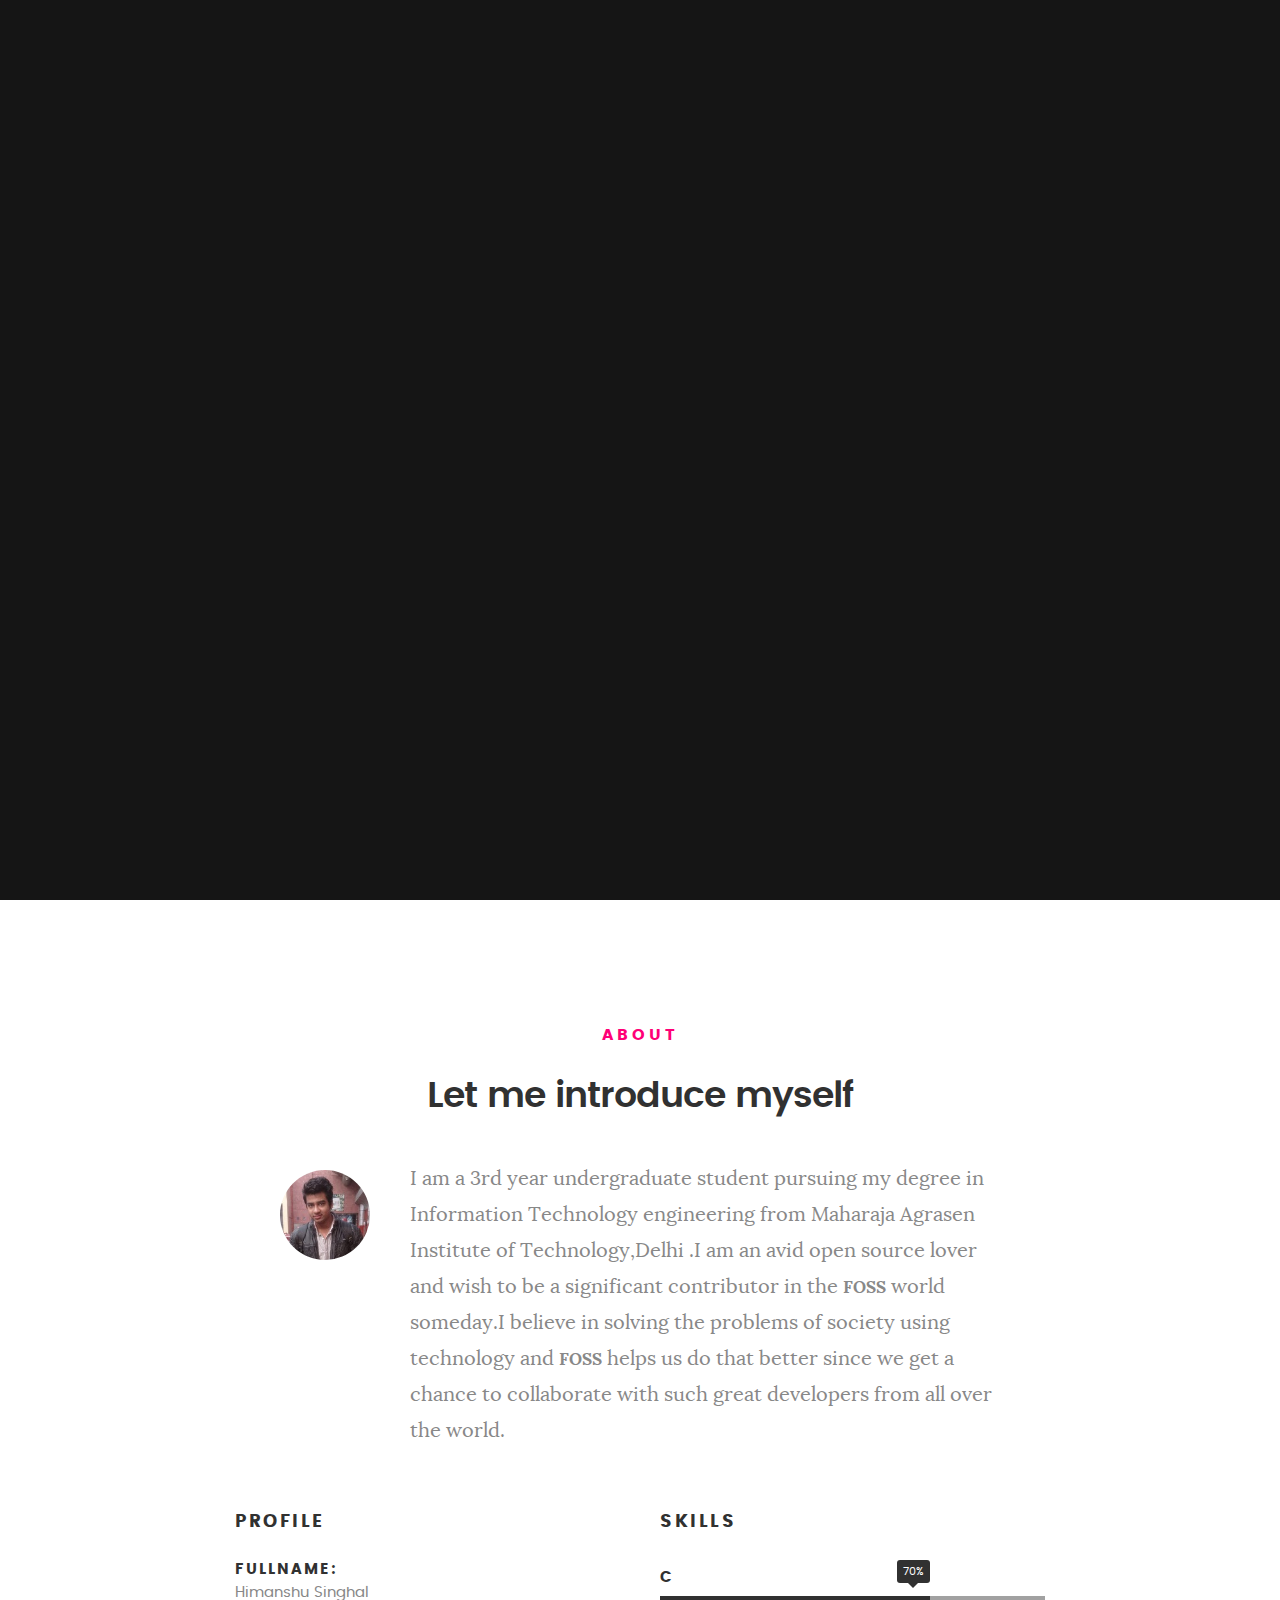
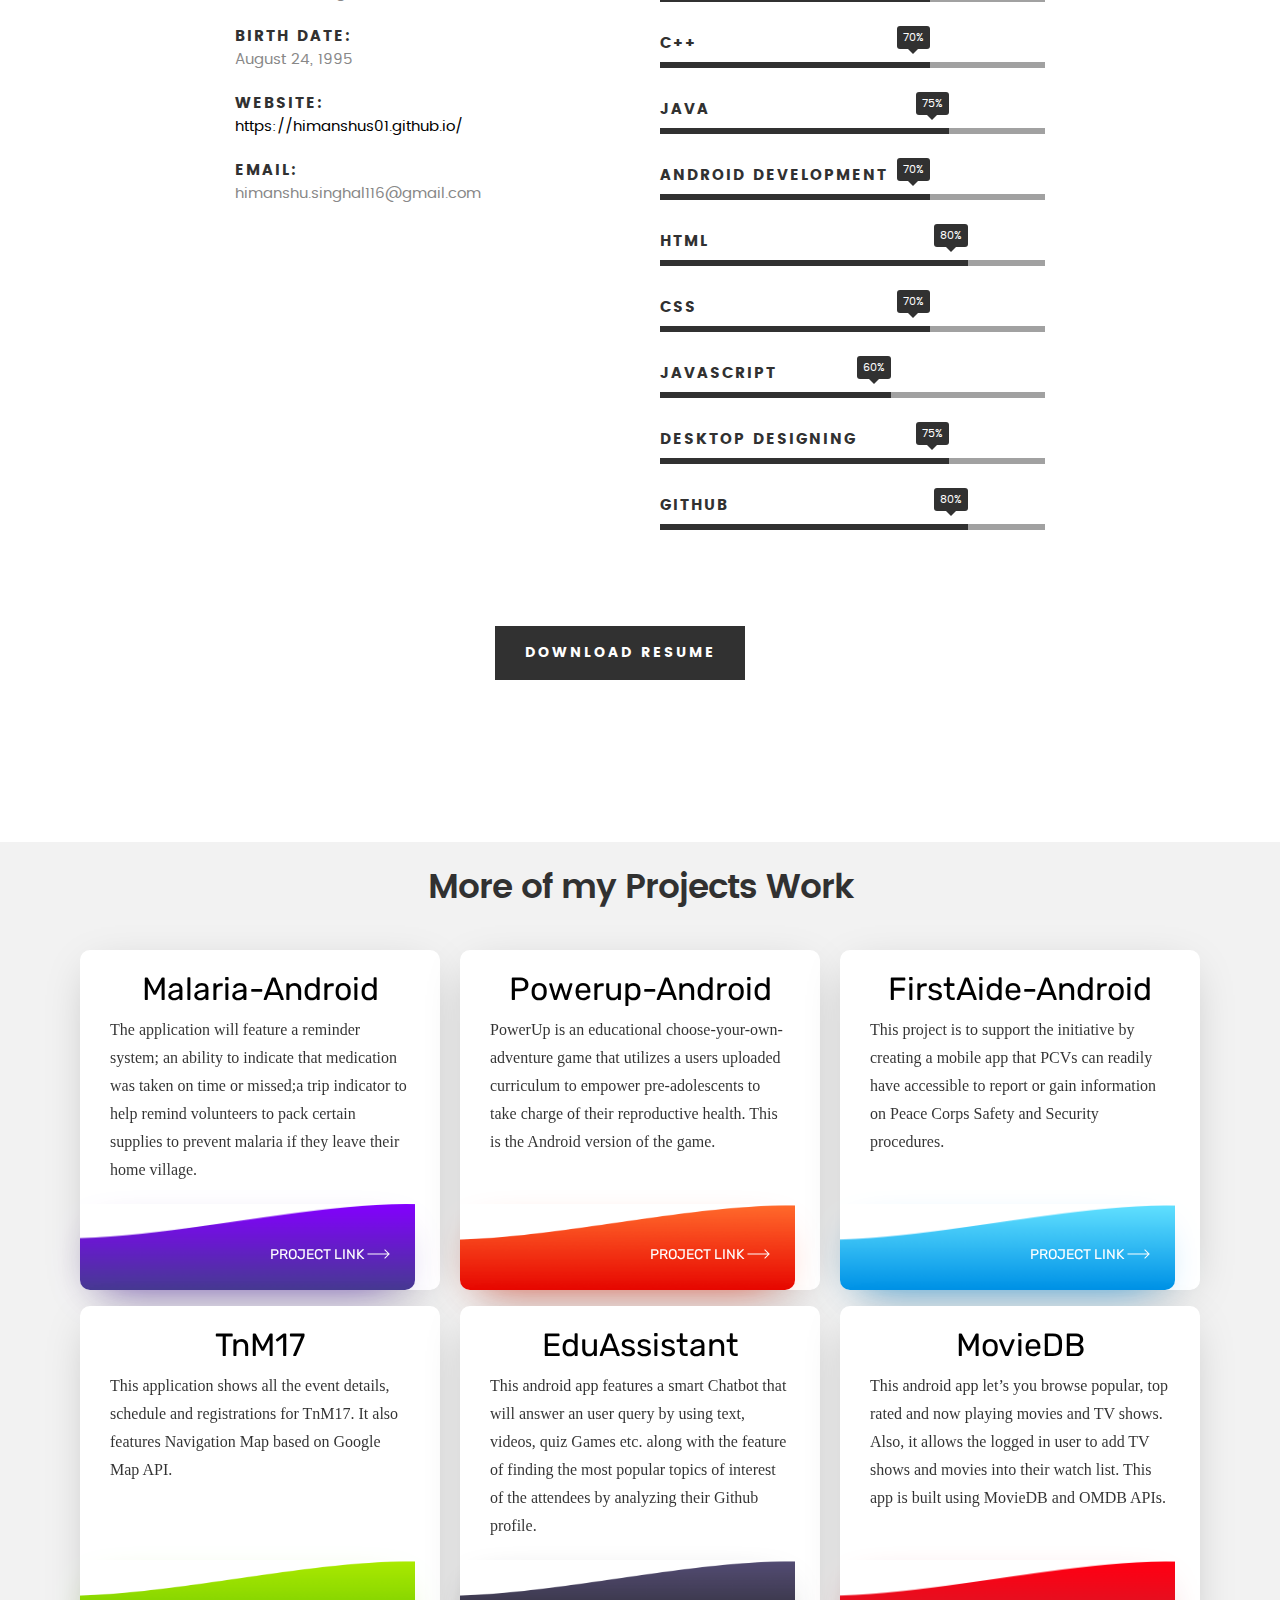
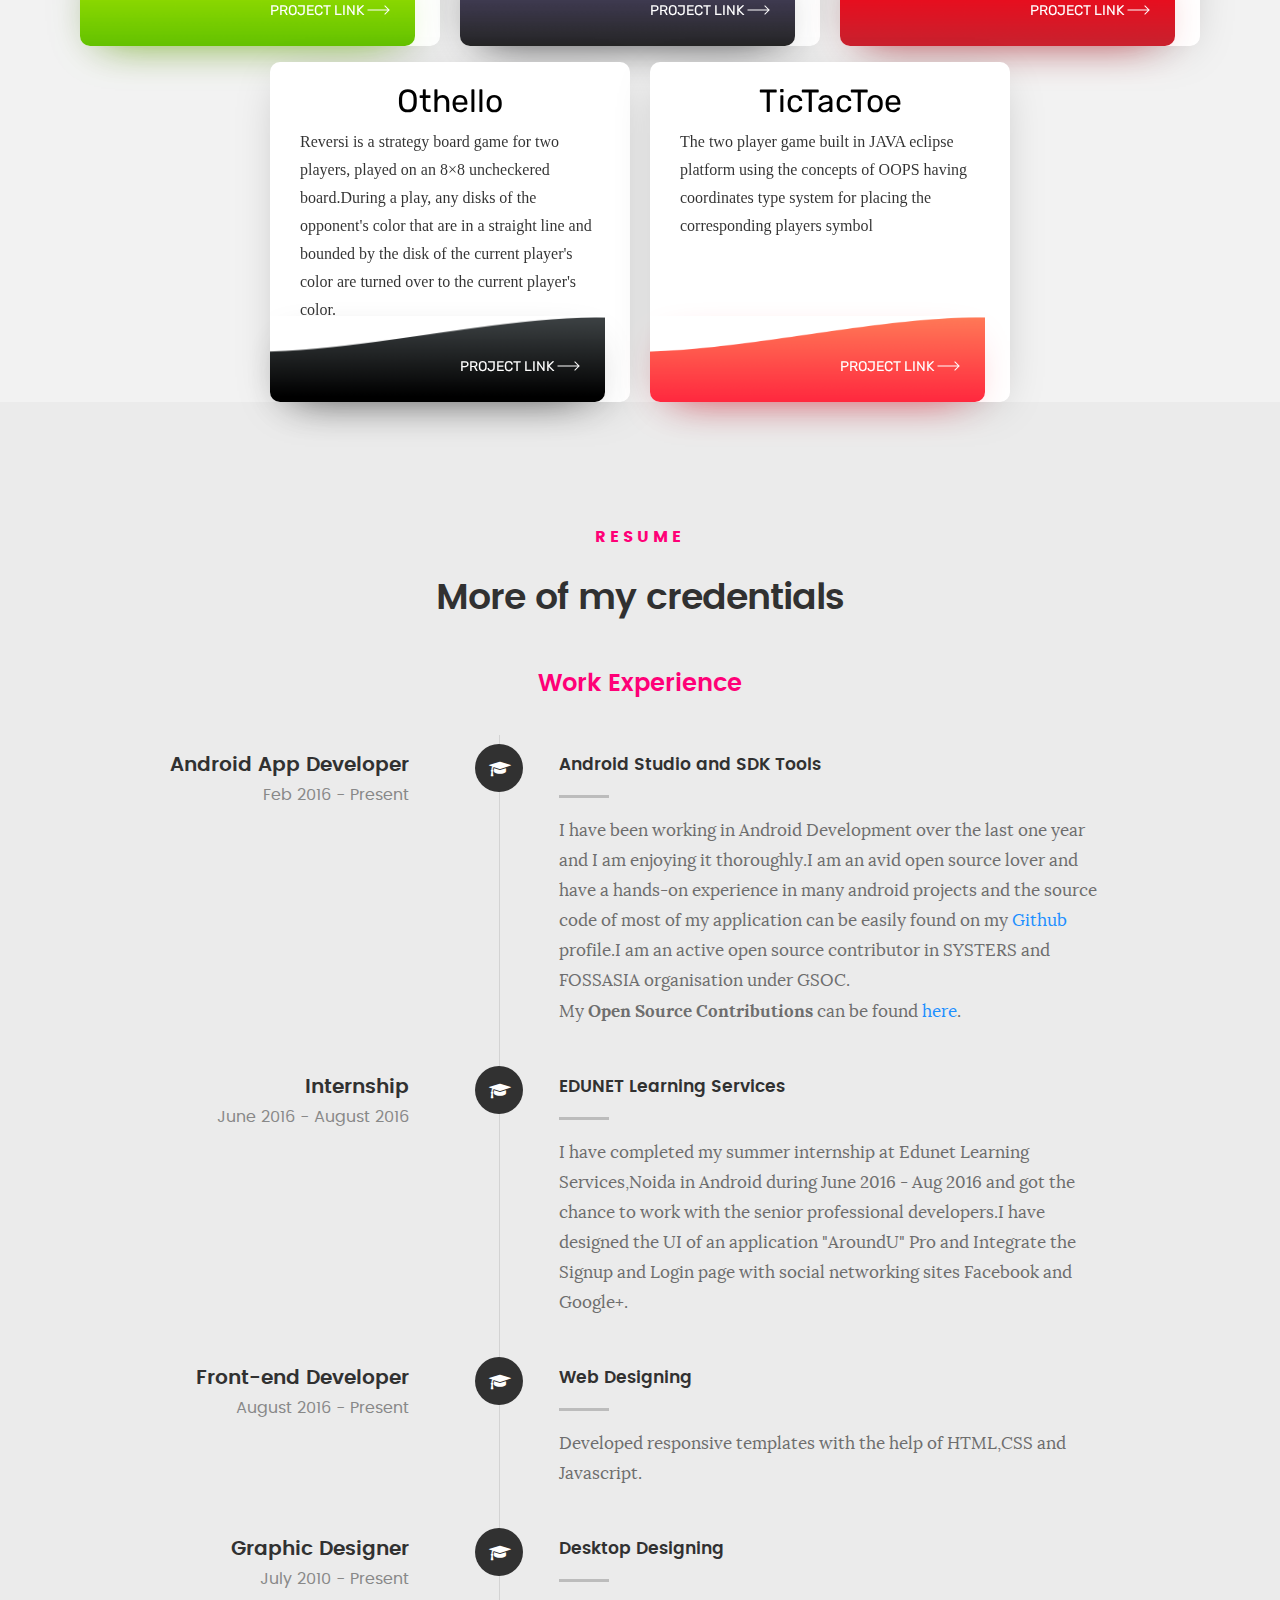
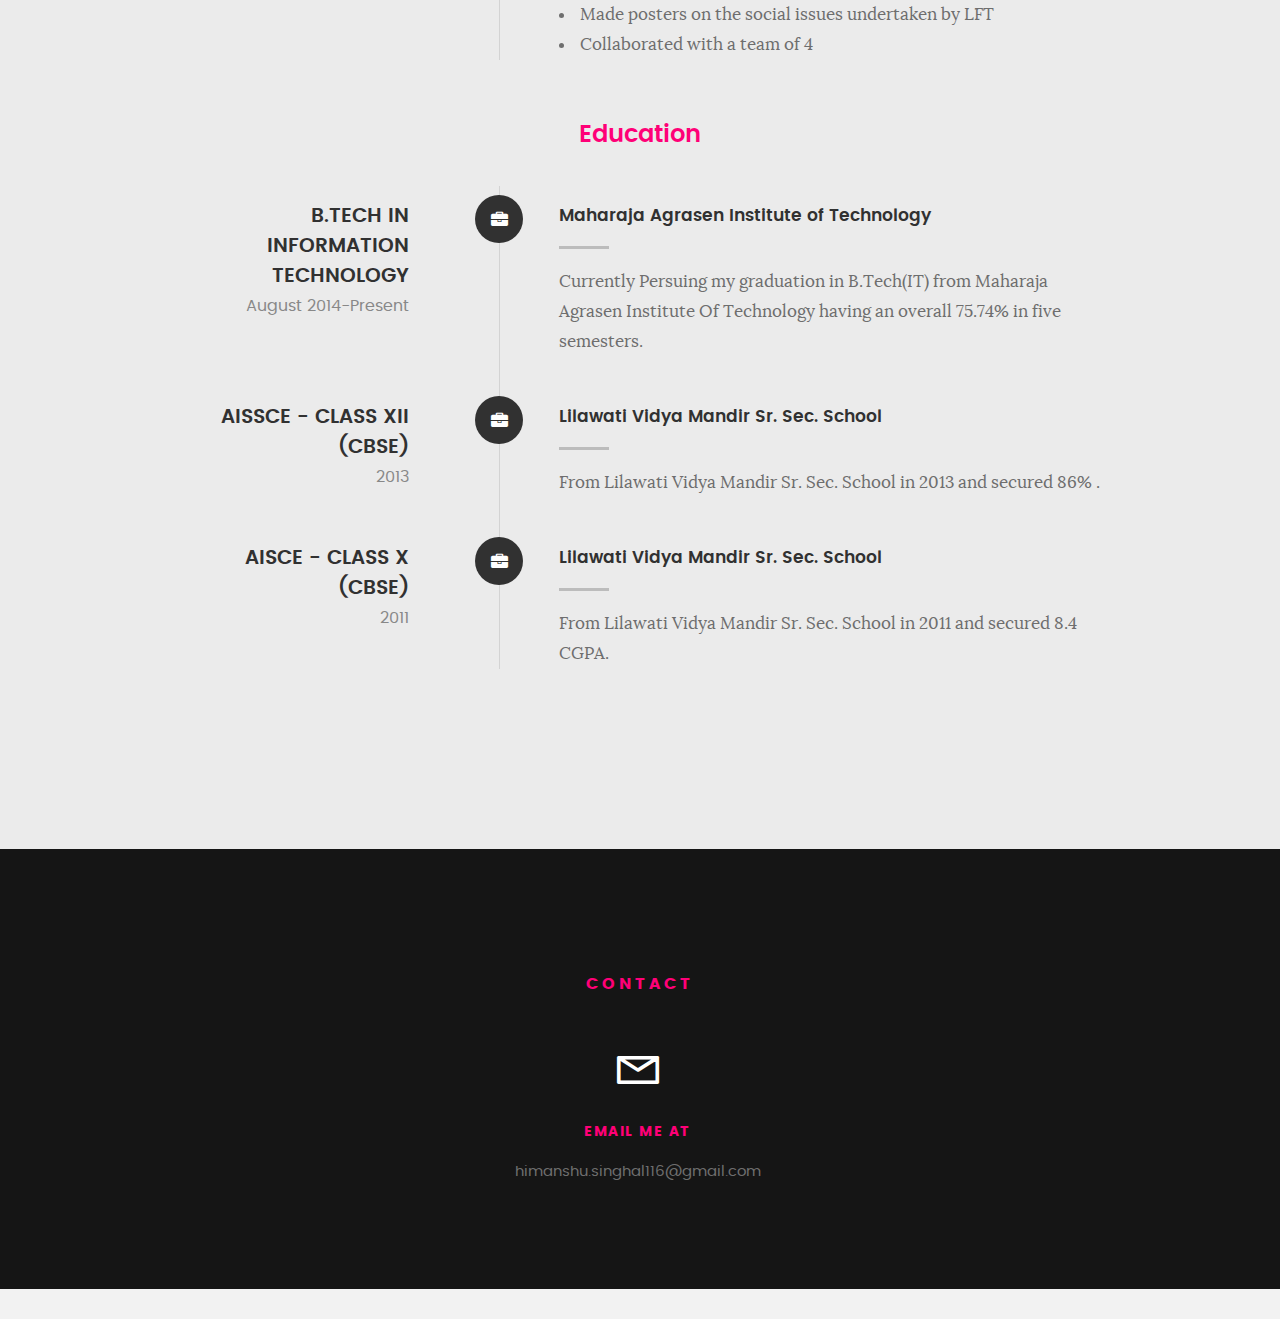
==== index.html @ e3d43f5b "projects section added" ====
<!DOCTYPE html>
<!--[if IE 8 ]><html class="no-js oldie ie8" lang="en"> <![endif]-->
<!--[if IE 9 ]><html class="no-js oldie ie9" lang="en"> <![endif]-->
<!--[if (gte IE 9)|!(IE)]><!--><html class="no-js" lang="en"> <!--<![endif]-->
<head>

   <!--- basic page needs
   ================================================== -->
   <meta charset="utf-8">
   <title>Himanshu Singhal</title>
   <meta name="description" content="">  
   <meta name="author" content="">

   <!-- mobile specific metas
   ================================================== -->
   <meta name="viewport" content="width=device-width, initial-scale=1, maximum-scale=1">

 	<!-- CSS
 	================================================== -->
 	<link rel="stylesheet" href="css/base.css">  
 	<link rel="stylesheet" href="css/main.css">
 	<link rel="stylesheet" href="css/vendor.css">     
 	<link rel="stylesheet" type="text/css" href="assets/css/style.css">
 	<link rel="stylesheet" type="text/css" href="assets/css/normalize.css">

   <!-- script
   ================================================== -->   
   <script src="js/modernizr.js"></script>
   <script src="js/pace.min.js"></script>

</head>

<body id="top">

	<!-- header 
	================================================== -->
	<header>   	
		<div class="row">

			<div class="top-bar">
				<a class="menu-toggle" href="#"><span>Menu</span></a>	      
				<nav id="main-nav-wrap">
					<ul class="main-navigation">
						<li class="current"><a class="smoothscroll"  href="#intro" title="">Home</a></li>
						<li><a class="smoothscroll"  href="#about" title="">About</a></li>
						<li><a class="smoothscroll"  href="#resume" title="">Resume</a></li>				
						<li><a class="smoothscroll"  href="#contact" title="">Contact</a></li>				
					</ul>
				</nav>    		
			</div> <!-- /top-bar --> 

		</div> <!-- /row --> 		
	</header> <!-- /header -->

	<!-- intro section
	================================================== -->
	<section id="intro">   

		<div class="intro-overlay"></div>	

		<div class="intro-content">
			<div class="row">

				<div class="col-twelve">

					<h5>Hello</h5>
					<h1>I'm Himanshu Singhal</h1>

					<p class="intro-position">
						<span>Front-end Developer</span>
						<span>Android App Developer </span> 
					</p>

					<a class="button stroke smoothscroll" href="#about" title="">More About Me</a>

				</div>  

			</div>   		 		
		</div> <!-- /intro-content --> 

		<ul class="intro-social">        
			<li><a href="https://www.facebook.com/HimanshuSinghal1995"><i class="fa fa-facebook"></i></a></li>

			<li><a href="https://github.com/HimanshuS01"><i class="fa fa-github"></i></a></li>    

			<li><a href="https://www.linkedin.com/in/himanshu-singhal-72293b10a/"><i class="fa fa-linkedin"></i></a></li>
		</ul> <!-- /intro-social -->      	

	</section> <!-- /intro -->


   <!-- about section
   ================================================== -->
   <section id="about">  

   	<div class="row section-intro">
   		<div class="col-twelve">

   			<h5>About</h5>
   			<h1>Let me introduce myself</h1>

   			<div class="intro-info">

   				<img src="images/profilepic.jpg" alt="Profile Picture">

   				<p class="lead">I am a 3rd year undergraduate student pursuing my degree in Information Technology engineering from Maharaja Agrasen Institute of Technology,Delhi .I am an avid open source lover and wish to be a significant contributor in the <strong>FOSS</strong> world someday.I believe in solving the problems of society using technology and <strong>FOSS</strong> helps us do that better since we get a chance to collaborate with such great developers from all over the world.
   				</p>
   			</div>   			

   		</div>   		
   	</div> <!-- /section-intro -->

   	<div class="row about-content">

   		<div class="col-six tab-full">

   			<h3>Profile</h3>

   			<ul class="info-list">
   				<li>
   					<strong>Fullname:</strong>
   					<span>Himanshu Singhal</span>
   				</li>
   				<li>
   					<strong>Birth Date:</strong>
   					<span>August 24, 1995</span>
   				</li>   			
   				<li>
   					<strong>Website:</strong>
   					<span><a href="https://himanshus01.github.io/">https://himanshus01.github.io/</a></span>
   				</li>
   				<li>
   					<strong>Email:</strong>
   					<span>himanshu.singhal116@gmail.com</span>
   				</li>

   			</ul> <!-- /info-list -->

   		</div>

   		<div class="col-six tab-full">

   			<h3>Skills</h3>
   			<ul class="skill-bars">
   				<li>
   					<div class="progress percent70"><span>70%</span></div>
   					<strong>C</strong>
   				</li>
   				<li>
   					<div class="progress percent70"><span>70%</span></div>
   					<strong>C++</strong>
   				</li>
   				<li>
   					<div class="progress percent75"><span>75%</span></div>
   					<strong>Java</strong>
   				</li>
   				<li>
   					<div class="progress percent70"><span>70%</span></div>
   					<strong>Android Development</strong>
   				</li>
   				<li>
   					<div class="progress percent80"><span>80%</span></div>
   					<strong>HTML</strong>
   				</li>
   				<li>
   					<div class="progress percent70"><span>70%</span></div>
   					<strong>CSS</strong>
   				</li>
   				<li>
   					<div class="progress percent60"><span>60%</span></div>
   					<strong>Javascript</strong>
   				</li>
   				<li>
   					<div class="progress percent75"><span>75%</span></div>
   					<strong>Desktop Designing</strong>
   				</li>
   				<li>
   					<div class="progress percent80"><span>80%</span></div>
   					<strong>Github</strong>
   				</li>

   			</ul> <!-- /skill-bars -->		

   		</div>

   	</div>

   	<div class="row button-section">
   		<div class="col-twelve">
   			<a href="resume/MyResume.pdf" title="Download CV" class="button button-primary">Download RESUME</a>
   		</div>   		
   	</div>

   </section> <!-- /process-->    

   <!-- .................................................... -->
   <center>
   	<h1>More of my Projects Work</h1>
   	<div class="cardcont">

   		<a href="https://github.com/systers/malaria-app-android/issues?q=author%3AHimanshuS01+is%3Aopen">
   			<div class="card">
   				<div class="pmo">

   					<div class="projectname">Malaria-Android</div>

   					<div class="projectdesc">The application will feature a reminder system; an ability to indicate that medication was taken on time or missed;a trip indicator to help remind volunteers to pack certain supplies to prevent malaria if they leave their home village.</div>
   					<div class="readmore">PROJECT LINK 
   						<img src="./assets/img/arrow.png" height="10" width="23"></div>
   					</div>
   				</div>
   			</a>

   			<a href="https://github.com/systers/powerup-android/issues?utf8=%E2%9C%93&q=is%3Aopen%20author%3AHimanshuS01">
   				<div class="card">
   					<div class="jobsplane">

   						<div class="projectname">Powerup-Android</div>
   						<div class="projectdesc">PowerUp is an educational choose-your-own-adventure game that utilizes a users uploaded curriculum to empower pre-adolescents to take charge of their reproductive health. This is the Android version of the game. </div>
   						<div class="readmore">PROJECT LINK 
   							<img src="./assets/img/arrow.png" height="10" width="23"></div>
   						</div>
   					</div>
   				</a>

   				<a href="https://github.com/systers/FirstAide-Android/issues?utf8=%E2%9C%93&q=is%3Aopen%20author%3AHimanshuS01">
   					<div class="card">
   						<div class="bic">

   							<div class="projectname">FirstAide-Android</div>

   							<div class="projectdesc">This project is to support the initiative by creating a mobile app that PCVs can readily have accessible to report or gain information on Peace Corps Safety and Security procedures. </div>
   							<div class="readmore">PROJECT LINK <img src="./assets/img/arrow.png" height="10" width="23"></div>
   						</div>
   					</div>
   				</a>

   				<a href="https://github.com/HimanshuS01/TnM17">
   					<div class="card">
   						<div class="hackindia">

   							<div class="projectname">TnM17</div>

   							<div class="projectdesc">This application shows all the event details, schedule and registrations for TnM17. It also features Navigation Map based on Google Map API.
   							</div>
   							<div class="readmore">PROJECT LINK <img src="./assets/img/arrow.png" height="10" width="23"></div>
   						</div>
   					</div>
   				</a>

   				<a href="https://github.com/HimanshuS01/EduAssistant">
   					<div class="card">
   						<div class="mova1">

   							<div class="projectname">EduAssistant</div>

   							<div class="projectdesc">
   								This android app features a smart Chatbot that will answer an user query by using text, videos, quiz Games etc. along with the feature of finding the most popular topics of interest of the attendees by analyzing their Github profile.</div>
   								<div class="readmore">PROJECT LINK <img src="./assets/img/arrow.png" height="10" width="23"></div>
   							</div>
   						</div>
   					</a>

   					<a href="https://github.com/HimanshuS01/movieplate">
   						<div class="card">
   							<div class="zomato">

   								<div class="projectname">MovieDB</div>							
   								<div class="projectdesc">
   									This android app let’s you browse popular, top rated and now playing movies and TV shows. Also, it allows the logged in user to add TV shows and movies into their watch list. This app is built using
   									MovieDB and OMDB APIs.
   								</div>
   								<div class="readmore">PROJECT LINK <img src="./assets/img/arrow.png" height="10" width="23"></div>
   							</div>
   						</div>
   					</a>

   					<a href="https://github.com/HimanshuS01/Othello">
   						<div class="card">
   							<div class="socialchess">

   								<div class="projectname">Othello</div>

   								<div class="projectdesc">
   									Reversi is a strategy board game for two players, played on an 8×8 uncheckered board.During a play, any disks of the opponent's color that are in a straight line and bounded by the disk of the current player's color are turned over to the current player's color.
   								</div>
   								<div class="readmore">PROJECT LINK <img src="./assets/img/arrow.png" height="10" width="23"></div>
   							</div>
   						</div>
   					</a>

   					<a href="https://github.com/HimanshuS01/TicTacToe">
   						<div class="card">
   							<div class="ioteractions">

   								<div class="projectname">TicTacToe</div>

   								<div class="projectdesc">The two player game built in JAVA eclipse platform using the concepts of OOPS having coordinates type system for placing the corresponding players symbol</div>
   								<div class="readmore">PROJECT LINK <img src="./assets/img/arrow.png" height="10" width="23"></div>
   								</div>
   							</div>
   						</a>

   						<!-- <a href="richie">
   							<div class="card">
   								<div class="richie">

   									<div class="projectname">Richie</div>

   									<div class="projectdesc">A concept for a financial assistance bot that helps you keep track of your money via a text messaging interface.</div>
   									<div class="readmore">PROJECT LINK <img src="./assets/img/arrow.png" height="10" width="23"></div>
   								</div>
   							</div>
   						</a> -->
   					</div>
   				</center>
   				<!-- .................................................... -->


   <!-- resume Section
   ================================================== -->
   <section id="resume" class="grey-section">

   	<div class="row section-intro">
   		<div class="col-twelve">

   			<h5>Resume</h5>
   			<h1>More of my credentials</h1>

   		</div>   		
   	</div> <!-- /section-intro--> 

   	<div class="row resume-timeline">

   		<div class="col-twelve resume-header">

   			<h2>Work Experience</h2>

   		</div> <!-- /resume-header -->

   		<div class="col-twelve">

   			<div class="timeline-wrap">

   				<div class="timeline-block">

   					<div class="timeline-ico">
   						<i class="fa fa-graduation-cap"></i>
   					</div>

   					<div class="timeline-header">
   						<h3>Android App Developer</h3>
   						<p>Feb 2016 - Present</p>
   					</div>

   					<div class="timeline-content">
   						<h4>Android Studio and SDK Tools</h4>
   						<p>I have been working in Android Development over the last one year and I am enjoying it thoroughly.I am an avid open source lover 
   							and have a hands-on experience in many android projects and the source code of most of my application can be easily found on my <a href="https://github.com/HimanshuS01"><span style="color: #1E90FF">Github</span></a> profile.I am an active open source contributor in SYSTERS and FOSSASIA organisation under GSOC.<br>
   							My <strong>Open Source Contributions </strong>can be found <a href="opensource.html"><span style="color: #1E90FF">here</span></a>.
   						</div>

   					</div> <!-- /timeline-block -->

   					<div class="timeline-block">

   						<div class="timeline-ico">
   							<i class="fa fa-graduation-cap"></i>
   						</div>

   						<div class="timeline-header">
   							<h3>Internship</h3>
   							<p>June 2016 - August 2016</p>
   						</div>

   						<div class="timeline-content">
   							<h4>EDUNET Learning Services</h4>
   							<p>I have completed my summer internship at Edunet Learning Services,Noida in Android
   								during June 2016 - Aug 2016 and got the chance to work with the senior professional
   								developers.I have designed the UI of an application "AroundU" Pro and Integrate the
   								Signup and Login page with social networking sites Facebook and Google+.</p>
   							</div>			

   						</div> <!-- /timeline-block -->

   						<div class="timeline-block">

   							<div class="timeline-ico">
   								<i class="fa fa-graduation-cap"></i>
   							</div>

   							<div class="timeline-header">
   								<h3>Front-end Developer</h3>
   								<p>August 2016 - Present</p>
   							</div>

   							<div class="timeline-content">
   								<h4>Web Designing</h4>
   								<p>Developed responsive templates with the help of HTML,CSS and Javascript.</p>
   							</div>

   						</div> <!-- /timeline-block -->

   						<div class="timeline-block">

   							<div class="timeline-ico">
   								<i class="fa fa-graduation-cap"></i>
   							</div>

   							<div class="timeline-header">
   								<h3>Graphic Designer</h3>
   								<p>July 2010 - Present</p>
   							</div>

   							<div class="timeline-content">
   								<h4>Desktop Designing</h4>
   								<ul>
   									<li>Made posters on the social issues undertaken by LFT</li>
   									<li>Collaborated with a team of 4</li>
   								</ul>
   							</div>

   						</div> <!-- /timeline-block -->

   					</div> <!-- /timeline-wrap -->   			

   				</div> <!-- /col-twelve -->

   			</div> <!-- /resume-timeline -->

   			<div class="row resume-timeline">

   				<div class="col-twelve resume-header">

   					<h2>Education</h2>

   				</div> <!-- /resume-header -->

   				<div class="col-twelve">

   					<div class="timeline-wrap">

   						<div class="timeline-block">

   							<div class="timeline-ico">
   								<i class="fa fa-briefcase"></i>
   							</div>

   							<div class="timeline-header">
   								<h3>B.TECH  IN INFORMATION TECHNOLOGY</h3>
   								<p>August 2014-Present</p>
   							</div>

   							<div class="timeline-content">
   								<h4>Maharaja Agrasen Institute of Technology</h4>
   								<p>Currently Persuing my graduation in B.Tech(IT) from Maharaja Agrasen Institute Of Technology having an overall 75.74% in five semesters.</p>
   							</div>

   						</div> <!-- /timeline-block -->

   						<div class="timeline-block">

   							<div class="timeline-ico">
   								<i class="fa fa-briefcase"></i>
   							</div>

   							<div class="timeline-header">
   								<h3>AISSCE - CLASS XII (CBSE)</h3>
   								<p> 2013</p>
   							</div>

   							<div class="timeline-content">
   								<h4>Lilawati Vidya Mandir Sr. Sec. School</h4>
   								<p>From Lilawati Vidya Mandir Sr. Sec. School in 2013 and secured 86% .</p>
   							</div>

   						</div> <!-- /timeline-block -->

   						<div class="timeline-block">

   							<div class="timeline-ico">
   								<i class="fa fa-briefcase"></i>
   							</div>

   							<div class="timeline-header">
   								<h3>AISCE - CLASS X (CBSE)</h3>
   								<p>2011</p>
   							</div>

   							<div class="timeline-content">
   								<h4>Lilawati Vidya Mandir Sr. Sec. School</h4>
   								<p>From Lilawati Vidya Mandir Sr. Sec. School in 2011 and secured 8.4 CGPA.</p>
   							</div>

   						</div> <!-- /timeline-block -->

   					</div> <!-- /timeline-wrap -->   			

   				</div> <!-- /col-twelve -->

   			</div> <!-- /resume-timeline -->

   		</section> <!-- /features -->


   		<section id="contact">

   			<div class="row section-intro">
   				<div class="col-twelve">

   					<h5>Contact</h5>

   				</div> 
   			</div> <!-- /section-intro -->

   			<div class="row contact-info">



   				<div class="col-four tab-full collapse">

   					<div class="icon">
   						<i class="icon-mail"></i>
   					</div>

   					<h5>Email Me At</h5>

   					<p>himanshu.singhal116@gmail.com		     
   					</p>

   				</div>

   			</div> <!-- /contact-info -->

   		</section> <!-- /contact -->

   		<footer>
   			<div class="row">

   				<div id="go-top">
   					<a class="smoothscroll" title="Back to Top" href="#top"><i class="fa fa-long-arrow-up"></i></a>
   				</div>

   			</div> <!-- /row -->     	
   		</footer>  

   		<div id="preloader"> 
   			<div id="loader"></div>
   		</div> 

   <!-- Java Script
   ================================================== --> 
   <script src="js/jquery-2.1.3.min.js"></script>
   <script src="js/plugins.js"></script>
   <script src="js/main.js"></script>

</body>

</html>
---- css/base.css ----
/**
 * =================================================================== 
 *
 *  Kards v1.0 Base Stylesheet
 *  url: styleshout.com
 *  03-01-2016
 *  ------------------------------------------------------------------
 *  TOC:
 *  01. reset
 *  02. basic/base setup styles
 *  03. grid
 *  04. MISC
 *
 * =================================================================== 
 */

/** 
 * ===================================================================
 * 01. reset - normalize.css v3.0.2 | MIT License | git.io/normalize
 *
 * ------------------------------------------------------------------- 
 */
html {
	font-family: sans-serif;
	-ms-text-size-adjust: 100%;
	-webkit-text-size-adjust: 100%;
}

body {
	margin: 0;
}

article,
aside,
details,
figcaption,
figure,
footer,
header,
hgroup,
main,
menu,
nav,
section,
summary {
	display: block;
}

audio,
canvas,
progress,
video {
	display: inline-block;
	vertical-align: baseline;
}

audio:not([controls]) {
	display: none;
	height: 0;
}

[hidden],
template {
	display: none;
}

a {
	background: transparent;
}

a:active,
a:hover {
	outline: 0;
}

abbr[title] {
	border-bottom: 1px dotted;
}

b,
strong {
	font-weight: bold;
}

dfn {
	font-style: italic;
}

h1 {
	font-size: 2em;
	margin: 0.67em 0;
}

mark {
	background: #ff0;
	color: #000;
}

small {
	font-size: 80%;
}

sub,
sup {
	font-size: 75%;
	line-height: 0;
	position: relative;
	vertical-align: baseline;
}

sup {
	top: -0.5em;
}

sub {
	bottom: -0.25em;
}

img {
	border: 0;
}

svg:not(:root) {
	overflow: hidden;
}

figure {
	margin: 1em 40px;
}

hr {
	-moz-box-sizing: content-box;
	box-sizing: content-box;
	height: 0;
}

pre {
	overflow: auto;
}

code,
kbd,
pre,
samp {
	font-family: monospace, monospace;
	font-size: 1em;
}

button,
input,
optgroup,
select,
textarea {
	color: inherit;
	font: inherit;
	margin: 0;
}

button {
	overflow: visible;
}

button,
select {
	text-transform: none;
}

button,
html input[type="button"],
input[type="reset"],
input[type="submit"] {
	-webkit-appearance: button;
	cursor: pointer;
}

button[disabled],
html input[disabled] {
	cursor: default;
}

button::-moz-focus-inner,
input::-moz-focus-inner {
	border: 0;
	padding: 0;
}

input {
	line-height: normal;
}

input[type="checkbox"],
input[type="radio"] {
	box-sizing: border-box;
	padding: 0;
}

input[type="number"]::-webkit-inner-spin-button,
input[type="number"]::-webkit-outer-spin-button {
	height: auto;
}

input[type="search"] {
	-webkit-appearance: textfield;
	-moz-box-sizing: content-box;
	-webkit-box-sizing: content-box;
	box-sizing: content-box;
}

input[type="search"]::-webkit-search-cancel-button,
input[type="search"]::-webkit-search-decoration {
	-webkit-appearance: none;
}

fieldset {
	border: 1px solid #c0c0c0;
	margin: 0 2px;
	padding: 0.35em 0.625em 0.75em;
}

legend {
	border: 0;
	padding: 0;
}

textarea {
	overflow: auto;
}

optgroup {
	font-weight: bold;
}

table {
	border-collapse: collapse;
	border-spacing: 0;
}

td,
th {
	padding: 0;
}

/** 
 * ===================================================================
 * 02. basic/base setup styles - (_basic.scss)
 *
 * ------------------------------------------------------------------- 
 */
html {
	font-size: 62.5%;
	box-sizing: border-box;
}

*,
*::before,
*::after {
	box-sizing: inherit;
}

body {
	font-weight: normal;
	line-height: 1;
	text-rendering: optimizeLegibility;
	word-wrap: break-word;
	-webkit-overflow-scrolling: touch;
	-webkit-text-size-adjust: none;
}

body,
input,
button {
	-moz-osx-font-smoothing: grayscale;
	-webkit-font-smoothing: antialiased;
}

/**
 * Media - (_basic.scss)
 * ------------------------------------------------------------------- 
 */
img,
video {
	max-width: 100%;
	height: auto;
}

/**
 * Typography resets - (_basic.scss)
 * ------------------------------------------------------------------- 
 */
div,
dl,
dt,
dd,
ul,
ol,
li,
h1,
h2,
h3,
h4,
h5,
h6,
pre,
form,
p,
blockquote,
th,
td {
	margin: 0;
	padding: 0;
}

h1,
h2,
h3,
h4,
h5,
h6 {
	-webkit-font-variant-ligatures: common-ligatures;
	-moz-font-variant-ligatures: common-ligatures;
	font-variant-ligatures: common-ligatures;
	text-rendering: optimizeLegibility;
}

em,
i {
	font-style: italic;
	line-height: inherit;
}

strong,
b {
	font-weight: bold;
	line-height: inherit;
}

small {
	font-size: 60%;
	line-height: inherit;
}

ol,
ul {
	list-style: none;
}

li {
	display: block;
}

/**
 * links - (_basic.scss)
 * ------------------------------------------------------------------- 
 */
a {
	text-decoration: none;
	line-height: inherit;
}

a img {
	border: none;
}

/**
 * inputs - (_basic.scss)
 * ------------------------------------------------------------------- 
 */
fieldset {
	margin: 0;
	padding: 0;
}

input[type="email"],
input[type="number"],
input[type="search"],
input[type="text"],
input[type="tel"],
input[type="url"],
input[type="password"],
textarea {
	-webkit-appearance: none;
	-moz-appearance: none;
	-ms-appearance: none;
	-o-appearance: none;
	appearance: none;
}

/** 
 * ===================================================================
 * 03. grid - (_grid.scss)
 *
 * ------------------------------------------------------------------- 
 */
.row {
	width: 94%;
	max-width: 1140px;
	margin: 0 auto;
}

.row:before,
.row:after {
	content: "";
	display: table;
}

.row:after {
	clear: both;
}

.row .row {
	width: auto;
	max-width: none;
	margin-left: -20px;
	margin-right: -20px;
}

[class*="col-"],
.bgrid {
	float: left;
}

[class*="col-"] + [class*="col-"].end {
	float: right;
}

[class*="col-"] {
	padding: 0 20px;
}

.col-one {
	width: 8.33333%;
}

.col-two,
.col-1-6 {
	width: 16.66667%;
}

.col-three,
.col-1-4 {
	width: 25%;
}

.col-four,
.col-1-3 {
	margin: 0 39%;
}

.col-five {
	width: 41.66667%;
}

.col-six,
.col-1-2 {
	width: 50%;
}

.col-seven {
	width: 58.33333%;
}

.col-eight,
.col-2-3 {
	width: 66.66667%;
}

.col-nine,
.col-3-4 {
	width: 75%;
}

.col-ten,
.col-5-6 {
	width: 83.33333%;
}

.col-eleven {
	width: 91.66667%;
}

.col-twelve,
.col-full {
	width: 100%;
}

/**
 * small screens - (_grid.scss)
 * --------------------------------------------------------------- 
 */
@media screen and (max-width:1024px) {
	.row .row {
		margin-left: -18px;
		margin-right: -18px;
	}

	[class*="col-"] {
		padding: 0 18px;
	}

}

/**
 * tablets - (_grid.scss)
 * --------------------------------------------------------------- 
 */
@media screen and (max-width:768px) {
	.row {
		width: auto;
		padding-left: 30px;
		padding-right: 30px;
	}

	.row .row {
		padding-left: 0;
		padding-right: 0;
		margin-left: -15px;
		margin-right: -15px;
	}

	[class*="col-"] {
		padding: 0 15px;
	}

	.tab-1-4 {
		width: 25%;
	}

	.tab-1-3 {
		width: 33.33333%;
	}

	.tab-1-2 {
		width: 50%;
	}

	.tab-2-3 {
		width: 66.66667%;
	}

	.tab-3-4 {
		width: 75%;
	}

	.tab-full {
		width: 100%;
	}

}

/**
 * large mobile devices - (_grid.scss)
 * --------------------------------------------------------------- 
 */
@media screen and (max-width:600px) {
	.row {
		padding-left: 25px;
		padding-right: 25px;
	}

	.row .row {
		margin-left: -10px;
		margin-right: -10px;
	}

	[class*="col-"] {
		padding: 0 10px;
	}

	.mob-1-4 {
		width: 25%;
	}

	.mob-1-2 {
		width: 50%;
	}

	.mob-3-4 {
		width: 75%;
	}

	.mob-full {
		width: 100%;
	}

}

/**
 * small mobile devices - (_grid.scss)
 * --------------------------------------------------------------- 
 */
@media screen and (max-width:400px) {
	.row .row {
		padding-left: 0;
		padding-right: 0;
		margin-left: 0;
		margin-right: 0;
	}

	[class*="col-"] {
		width: 100% !important;
		float: none !important;
		clear: both !important;
		margin-left: 0;
		margin-right: 0;
		padding: 0;
	}

	[class*="col-"] + [class*="col-"].end {
		float: none;
	}

}

/** 
 * ===================================================================
 * block grids - (_grid.scss)
 *
 * ------------------------------------------------------------------- 
 */
[class*="block-"]:before,
[class*="block-"]:after {
	content: "";
	display: table;
}

[class*="block-"]:after {
	clear: both;
}

.block-1-6 .bgrid {
	width: 16.66667%;
}

.block-1-4 .bgrid {
	width: 25%;
}

.block-1-3 .bgrid {
	width: 33.33333%;
}

.block-1-2 .bgrid {
	width: 50%;
}

/**
 * Clearing for block grid columns. Allow columns with 
 * different heights to align properly.
 */
.block-1-6 .bgrid:nth-child(6n+1),
.block-1-4 .bgrid:nth-child(4n+1),
.block-1-3 .bgrid:nth-child(3n+1),
.block-1-2 .bgrid:nth-child(2n+1) {
	clear: both;
}

/**
 * small screens - (_grid.scss)
 * --------------------------------------------------------------- 
 */
@media screen and (max-width:1024px) {
	.block-s-1-6 .bgrid {
		width: 16.66667%;
	}

	.block-s-1-4 .bgrid {
		width: 25%;
	}

	.block-s-1-3 .bgrid {
		width: 33.33333%;
	}

	.block-s-1-2 .bgrid {
		width: 50%;
	}

	.block-s-full .bgrid {
		width: 100%;
		clear: both;
	}

	[class*="block-s-"] .bgrid:nth-child(n) {
		clear: none;
	}

	.block-s-1-6 .bgrid:nth-child(6n+1),
	.block-s-1-4 .bgrid:nth-child(4n+1),
	.block-s-1-3 .bgrid:nth-child(3n+1),
	.block-s-1-2 .bgrid:nth-child(2n+1) {
		clear: both;
	}

}

/**
 * tablets - (_grid.scss)
 * --------------------------------------------------------------- 
 */
@media screen and (max-width:768px) {
	.block-tab-1-6 .bgrid {
		width: 16.66667%;
	}

	.block-tab-1-4 .bgrid {
		width: 25%;
	}

	.block-tab-1-3 .bgrid {
		width: 33.33333%;
	}

	.block-tab-1-2 .bgrid {
		width: 50%;
	}

	.block-tab-full .bgrid {
		width: 100%;
		clear: both;
	}

	[class*="block-tab-"] .bgrid:nth-child(n) {
		clear: none;
	}

	.block-tab-1-6 .bgrid:nth-child(6n+1),
	.block-tab-1-4 .bgrid:nth-child(4n+1),
	.block-tab-1-3 .bgrid:nth-child(3n+1),
	.block-tab-1-2 .bgrid:nth-child(2n+1) {
		clear: both;
	}

}

/**
 * large mobile devices - (_grid.scss)
 * --------------------------------------------------------------- 
 */
@media screen and (max-width:600px) {
	.block-mob-1-6 .bgrid {
		width: 16.66667%;
	}

	.block-mob-1-4 .bgrid {
		width: 25%;
	}

	.block-mob-1-3 .bgrid {
		width: 33.33333%;
	}

	.block-mob-1-2 .bgrid {
		width: 50%;
	}

	.block-mob-full .bgrid {
		width: 100%;
		clear: both;
	}

	[class*="block-mob-"] .bgrid:nth-child(n) {
		clear: none;
	}

	.block-mob-1-6 .bgrid:nth-child(6n+1),
	.block-mob-1-4 .bgrid:nth-child(4n+1),
	.block-mob-1-3 .bgrid:nth-child(3n+1),
	.block-mob-1-2 .bgrid:nth-child(2n+1) {
		clear: both;
	}

}

/**
 * stack on small mobile devices - (_grid.scss)
 * --------------------------------------------------------------- 
 */
@media screen and (max-width:400px) {
	.stack .bgrid {
		width: 100% !important;
		float: none !important;
		clear: both !important;
		margin-left: 0;
		margin-right: 0;
	}

}

/** 
 * ===================================================================
 * 04. MISC  - (_grid.scss)
 *
 * ------------------------------------------------------------------- 
 */

/**
 * Clearing - (http://nicolasgallagher.com/micro-clearfix-hack/
 */
.group:before,
.group:after {
	content: "";
	display: table;
}

.group:after {
	clear: both;
}

/**
 * Misc Helper Styles 
 */
.hide {
	display: none;
}

.invisible {
	visibility: hidden;
}

.antialiased {
	-webkit-font-smoothing: antialiased;
	-moz-osx-font-smoothing: grayscale;
}

.remove-bottom {
	margin-bottom: 0;
}

.half-bottom {
	margin-bottom: 1.5rem !important;
}

.add-bottom {
	margin-bottom: 3rem !important;
}

.no-border {
	border: none;
}

.full-width {
	width: 100%;
}

.text-center {
	text-align: center;
}

.text-left {
	text-align: left;
}

.text-right {
	text-align: right;
}

.pull-left {
	float: left;
}

.pull-right {
	float: right;
}

.align-center {
	margin-left: auto;
	margin-right: auto;
	text-align: center;
}

/*# sourceMappingURL=base.css.map */
---- css/main.css ----
/**
 * =================================================================== 
 *
 *  Kards v1.0 Main Stylesheet
 *  url: styleshout.com
 *  03-01-2016
 *  ------------------------------------------------------------------
 *  TOC:
 *  01. webfonts and iconfonts
 *  02. base style overrides
 *  03. typography & general theme styles
 *  04. preloader
 *  05. forms
 *  06. buttons 
 *  07. other components
 *  08. common styles
 *  09. header styles
 *  10. intro
 *  11. about
 *  12. resume
 *  13. portfolio
 *  14. call-to-action section
 *  15. services
 *  16. stats
 *  17. contact
 *  18. footer
 *
 * =================================================================== 
 */


/** 
 * ===================================================================
 * 01. webfonts and iconfonts - (_document-setup.scss)
 *
 * ------------------------------------------------------------------- 
 */
 @import url("fonts.css");
 @import url("font-awesome/css/font-awesome.min.css");
 @import url("micons/micons.css");


/** 
 * ===================================================================
 * 02. base style overrides - (_document-setup.scss)
 *
 * ------------------------------------------------------------------- 
 */
 html {
 	font-size: 10px;
 }

 @media only screen and (max-width:1024px) {
 	html {
 		font-size: 9.411764705882353px;
 	}
 }
 @media only screen and (max-width:768px) {
 	html {
 		font-size: 10px;
 	}
 }
 @media only screen and (max-width:400px) {
 	html {
 		font-size: 9.411764705882353px;
 	}
 }

 html, body {
 	height: 100%;
 }
 body {
 	background: #151515;
 	font-family: "lora-regular", serif;
 	font-size: 1.7rem;
 	line-height: 3rem;
 	color: #6e6e6e;
 }

/**
 * links - (_document-setup.scss)
 * -------------------------------------------------------------------
 */
 a, a:visited {
 	color: #000000;
 	-moz-transition: all 0.3s ease-in-out;
 	-o-transition: all 0.3s ease-in-out;
 	-webkit-transition: all 0.3s ease-in-out;
 	-ms-transition: all 0.3s ease-in-out;
 	transition: all 0.3s ease-in-out;
 }
 a:hover, a:focus, a:active {
 	color: #FF0077;
 	outline: 0;
 }

/** 
 * ===================================================================
 * 03. typography & general theme styles - (_document-setup.scss)
 *
 * ------------------------------------------------------------------- 
 */
 h1, h2, h3, h4, h5, h6, .h01, .h02, .h03, .h04, .h05, .h06 {
 	font-family: "poppins-semibold", sans-serif;
 	color: #313131;
 	font-style: normal;
 	text-rendering: optimizeLegibility;
 	margin-bottom: 2.1rem;
 }
 h3, .h03, h4, .h04 {
 	margin-bottom: 1.8rem;
 }
 h5, .h05, h6, .h06 {
 	font-family: "poppins-bold";
 	margin-bottom: 1.2rem;
 }
 h1, .h01 {
 	font-size: 3.1rem;
 	line-height: 1.355;
 	letter-spacing: -.1rem;
 }
 @media only screen and (max-width:600px) {
 	h1, .h01 {
 		font-size: 2.6rem;
 		letter-spacing: -.07rem;
 	}
 }
 h2, .h02 {
 	font-size: 2.4rem;
 	line-height: 1.25;
 }
 h3, .h03 {
 	font-size: 2rem;
 	line-height: 1.5;
 }
 h4, .h04 {
 	font-size: 1.7rem;
 	line-height: 1.765;
 }
 h5, .h05 {
 	font-size: 1.4rem;
 	line-height: 1.714;
 	text-transform: uppercase;
 	letter-spacing: .15rem;
 }
 h6, .h06 {
 	font-size: 1.3rem;
 	line-height: 1.846;
 	text-transform: uppercase;
 	letter-spacing: .15rem;
 }
 p img {
 	margin: 0;
 }
 p.lead {
 	font-family: "lora-regular", serif;
 	font-size: 2rem;
 	line-height: 1.8;
 	color: #888888;
 }
 @media only screen and (max-width:768px) {
 	p.lead {
 		font-size: 1.7rem;
 	}
 }
 em, i, strong, b {
 	font-size: 1.7rem;
 	line-height: 3rem;
 	font-style: normal;
 	font-weight: normal;
 }
 em, i {
 	font-family: "lora-italic", serif;
 }
 strong, b {
 	font-family: "lora-bold", serif;
 }
 small {
 	font-size: 1.2rem;
 	line-height: inherit;
 }
 blockquote {
 	margin: 3rem 0;
 	padding-left: 4rem;
 	position: relative;
 }
 blockquote:before {
 	content: "\201C";
 	font-size: 8rem;
 	line-height: 0px;
 	margin: 0;
 	color: #313131;
 	font-family: arial, sans-serif;
 	position: absolute;
 	top: 3rem;
 	left: 0;
 }
 blockquote p {
 	font-family: georgia, serif;
 	font-style: italic;
 	padding: 0;
 	font-size: 1.9rem;
 	line-height: 1.737;
 }
 blockquote cite {
 	display: block;
 	font-size: 1.3rem;
 	font-style: normal;
 	line-height: 1.616;
 }
 blockquote cite:before {
 	content: "\2014 \0020";
 }
 blockquote cite a, blockquote cite a:visited {
 	color: #888888;
 	border: none;
 }
 abbr {
 	font-family: "poppins-bold", serif;
 	font-variant: small-caps;
 	text-transform: lowercase;
 	letter-spacing: .05rem;
 	color: #888888;
 }
 var, kbd, samp, code, pre {
 	font-family: Consolas, "Andale Mono", Courier, "Courier New", monospace;
 }
 pre {
 	padding: 2.4rem 3rem 3rem;
 	background: #F1F1F1;
 }
 code {
 	font-size: 1.4rem;
 	margin: 0 .2rem;
 	padding: .3rem .6rem;
 	white-space: nowrap;
 	background: #F1F1F1;
 	border: 1px solid #E1E1E1;
 	border-radius: 3px;
 }
 pre > code {
 	display: block;
 	white-space: pre;
 	line-height: 2;
 	padding: 0;
 	margin: 0;
 }
 pre.prettyprint > code {
 	border: none;
 }
 del {
 	text-decoration: line-through;
 }
 abbr[title], dfn[title] {
 	border-bottom: 1px dotted;
 	cursor: help;
 }
 mark {
 	background: #FFF49B;
 	color: #000;
 }
 hr {
 	border: solid #d2d2d2;
 	border-width: 1px 0 0;
 	clear: both;
 	margin: 2.4rem 0 1.5rem;
 	height: 0;
 }

/**
 * Lists - (_document-setup.scss)  
 * -------------------------------------------------------------------
 */
 ol {
 	list-style: decimal;
 }
 ul {
 	list-style: disc;
 }
 li {
 	display: list-item;
 }
 ol, ul {
 	margin-left: 1.7rem;
 }
 ul li {
 	padding-left: .4rem;
 }
 ul ul, ul ol, ol ol, ol ul {
 	margin: .6rem 0 .6rem 1.7rem;
 }
 ul.disc li {
 	display: list-item;
 	list-style: none;
 	padding: 0 0 0 .8rem;
 	position: relative;
 }
 ul.disc li::before {
 	content: "";
 	display: inline-block;
 	width: 8px;
 	height: 8px;
 	border-radius: 50%;
 	background: #FF0077;
 	position: absolute;
 	left: -17px;
 	top: 11px;
 	vertical-align: middle;
 }
 dt {
 	margin: 0;
 	color: #FF0077;
 }
 dd {
 	margin: 0 0 0 2rem;
 }

/**
 * tables - (_document-setup.scss)  
 * -------------------------------------------------------------------
 */
 table {
 	border-width: 0;
 	width: 100%;
 	max-width: 100%;
 	font-family: "lora-regular", sans-serif;
 }
 th, td {
 	padding: 1.5rem 3rem;
 	text-align: left;
 	border-bottom: 1px solid #E8E8E8;
 }
 th {
 	color: #313131;
 	font-family: "poppins-bold", sans-serif;
 }
 td {
 	line-height: 1.5;
 }
 th:first-child, td:first-child {
 	padding-left: 0;
 }
 th:last-child, td:last-child {
 	padding-right: 0;
 }
 .table-responsive {
 	overflow-x: auto;
 	-webkit-overflow-scrolling: touch;
 }

/**
 * Spacing - (_document-setup.scss)  
 * -------------------------------------------------------------------
 */
 button, .button {
 	margin-bottom: 1.2;
 }
 fieldset {
 	margin-bottom: 1.5rem;
 }
 input,
 textarea,
 select,
 pre,
 blockquote,
 figure,
 table,
 p,
 ul,
 ol,
 dl,
 form,
 .fluid-video-wrapper,
 .ss-custom-select {
 	margin-bottom: 3rem;
 }

/**
 * floated image - (_document-setup.scss)  
 * -------------------------------------------------------------------
 */
 img.pull-right {
 	margin: .9rem 0 0 2.4rem;
 }
 img.pull-left {
 	margin: .9rem 2.4rem 0 0;
 }

/**
 * block grid paddings - (_document-setup.scss) 
 * -------------------------------------------------------------------
 */
 .bgrid {
 	padding: 0 20px;
 }
 @media only screen and (max-width:1024px) {
 	.bgrid {
 		padding: 0 18px;
 	}
 }
 @media only screen and (max-width:768px) {
 	.bgrid {
 		padding: 0 15px;
 	}
 }
 @media only screen and (max-width:600px) {
 	.bgrid {
 		padding: 0 10px;
 	}
 }
 @media only screen and (max-width:400px) {
 	.bgrid {
 		padding: 0;
 	}
 }

/**
 * pace.js styles - minimal  - (_document-setup.scss)
 * -------------------------------------------------------------------
 */
 .pace {
 	-webkit-pointer-events: none;
 	pointer-events: none;
 	-webkit-user-select: none;
 	-moz-user-select: none;
 	user-select: none;
 }
 .pace-inactive {
 	display: none;
 }
 .pace .pace-progress {
 	background: #FF0077;
 	position: fixed;
 	z-index: 900;
 	top: 0;
 	right: 100%;
 	width: 100%;
 	height: 6px;
 }

/** 
 * ===================================================================
 * 04. preloader - (_preloader-1.scss)
 *
 * ------------------------------------------------------------------- 
 */
 #preloader {
 	position: fixed;
 	top: 0;
 	left: 0;
 	right: 0;
 	bottom: 0;
 	background: #151515;
 	z-index: 800;
 	height: 100%;
 	width: 100%;
 }
 .no-js #preloader, .oldie #preloader {
 	display: none;
 }
 #loader {
 	position: absolute;
 	left: 50%;
 	top: 50%;
 	width: 60px;
 	height: 60px;
 	margin: -30px 0 0 -30px;
 	padding: 0;
 }
 #loader:before {
 	content: "";
 	border-top: 11px solid rgba(255, 255, 255, 0.1);
 	border-right: 11px solid rgba(255, 255, 255, 0.1);
 	border-bottom: 11px solid rgba(255, 255, 255, 0.1);
 	border-left: 11px solid #FF0077;
 	-webkit-animation: load 1.1s infinite linear;
 	animation: load 1.1s infinite linear;
 	display: block;
 	border-radius: 50%;
 	width: 60px;
 	height: 60px;
 }
 @-webkit-keyframes load {
 	0% {
 		-webkit-transform: rotate(0deg);
 		transform: rotate(0deg);
 	}
 	100% {
 		-webkit-transform: rotate(360deg);
 		transform: rotate(360deg);
 	}
 }
 @keyframes load {
 	0% {
 		-webkit-transform: rotate(0deg);
 		transform: rotate(0deg);
 	}
 	100% {
 		-webkit-transform: rotate(360deg);
 		transform: rotate(360deg);
 	}
 }

/** 
 * ===================================================================
 * 05. forms - (_forms.scss)
 *
 * ------------------------------------------------------------------- 
 */
 fieldset {
 	border: none;
 }
 input[type="email"],
 input[type="number"],
 input[type="search"],
 input[type="text"],
 input[type="tel"],
 input[type="url"],
 input[type="password"],
 textarea,
 select {
 	display: block;
 	height: 6rem;
 	padding: 1.5rem 0;
 	border: 0;
 	outline: none;
 	vertical-align: middle;
 	color: #313131;
 	font-family: "poppins-regular", sans-serif;
 	font-size: 1.5rem;
 	line-height: 3rem;
 	max-width: 100%;
 	background: transparent;
 	border-bottom: 1px solid rgba(0, 0, 0, 0.3);
 	-moz-transition: all 0.3s ease-in-out;
 	-o-transition: all 0.3s ease-in-out;
 	-webkit-transition: all 0.3s ease-in-out;
 	-ms-transition: all 0.3s ease-in-out;
 	transition: all 0.3s ease-in-out;
 }
 .ss-custom-select {
 	position: relative;
 	padding: 0;
 }
 .ss-custom-select select {
 	-webkit-appearance: none;
 	-moz-appearance: none;
 	-ms-appearance: none;
 	-o-appearance: none;
 	appearance: none;
 	text-indent: 0.01px;
 	text-overflow: '';
 	margin: 0;
 	line-height: 3rem;
 	vertical-align: middle;
 }
 .ss-custom-select select option {
 	padding-left: 2rem;
 	padding-right: 2rem;
 }
 .ss-custom-select select::-ms-expand {
 	display: none;
 }
 .ss-custom-select::after {
 	content: '\f0d7';
 	font-family: 'FontAwesome';
 	position: absolute;
 	top: 50%;
 	right: 1.5rem;
 	margin-top: -10px;
 	bottom: auto;
 	width: 20px;
 	height: 20px;
 	line-height: 20px;
 	font-size: 18px;
 	text-align: center;
 	pointer-events: none;
 	color: #252525;
 }

 /* IE9 and below */
 .oldie .ss-custom-select::after {
 	display: none;
 }
 textarea {
 	min-height: 25rem;
 }
 input[type="email"]:focus,
 input[type="number"]:focus,
 input[type="search"]:focus,
 input[type="text"]:focus,
 input[type="tel"]:focus,
 input[type="url"]:focus,
 input[type="password"]:focus,
 textarea:focus,
 select:focus {
 	color: #cc005f;
 	border-bottom: 1px solid #FF0077;
 }
 label, legend {
 	font-family: "poppins-bold", sans-serif;
 	font-size: 1.4rem;
 	margin-bottom: .6rem;
 	color: #3b3b3b;
 	display: block;
 }
 input[type="checkbox"], input[type="radio"] {
 	display: inline;
 }
 label > .label-text {
 	display: inline-block;
 	margin-left: 1rem;
 	font-family: "poppins-regular", sans-serif;
 	line-height: inherit;
 }
 label > input[type="checkbox"], label > input[type="radio"] {
 	margin: 0;
 	position: relative;
 	top: .15rem;
 }

/**
 * Style Placeholder Text  
 * -
 */
 ::-webkit-input-placeholder {
 	color: #a1a1a1;
 }
 :-moz-placeholder {
 	color: #a1a1a1;  /* Firefox 18- */
 }
 ::-moz-placeholder {
 	color: #a1a1a1;  /* Firefox 19+ */
 }
 :-ms-input-placeholder {
 	color: #a1a1a1;
 }
 .placeholder {
 	color: #a1a1a1 !important;
 }

/** 
 * ===================================================================
 * 06. buttons - (_button-essentials.scss)
 *
 * ------------------------------------------------------------------- 
 */
 .button,
 a.button,
 button,
 input[type="submit"],
 input[type="reset"],
 input[type="button"] {
 	display: inline-block;
 	font-family: "poppins-bold", sans-serif;
 	font-size: 1.4rem;
 	text-transform: uppercase;
 	letter-spacing: .3rem;
 	height: 5.4rem;
 	line-height: 5.4rem;
 	padding: 0 3rem;
 	margin: 0 .3rem 1.2rem 0;
 	background: #d8d8d8;
 	color: #313131;
 	text-decoration: none;
 	cursor: pointer;
 	text-align: center;
 	white-space: nowrap;
 	border: none;
 	-moz-transition: all 0.3s ease-in-out;
 	-o-transition: all 0.3s ease-in-out;
 	-webkit-transition: all 0.3s ease-in-out;
 	-ms-transition: all 0.3s ease-in-out;
 	transition: all 0.3s ease-in-out;
 }
 .button:hover,
 a.button:hover,
 button:hover,
 input[type="submit"]:hover,
 input[type="reset"]:hover,
 input[type="button"]:hover,
 .button:focus,
 button:focus,
 input[type="submit"]:focus,
 input[type="reset"]:focus,
 input[type="button"]:focus {
 	background: #bebebe;
 	color: #000000;
 	outline: 0;
 }
 .button.button-primary,
 a.button.button-primary,
 button.button-primary,
 input[type="submit"].button-primary,
 input[type="reset"].button-primary,
 input[type="button"].button-primary {
 	background: #313131;
 	color: #FFFFFF;
 }
 .button.button-primary:hover,
 a.button.button-primary:hover,
 button.button-primary:hover,
 input[type="submit"].button-primary:hover,
 input[type="reset"].button-primary:hover,
 input[type="button"].button-primary:hover,
 .button.button-primary:focus,
 button.button-primary:focus,
 input[type="submit"].button-primary:focus,
 input[type="reset"].button-primary:focus,
 input[type="button"].button-primary:focus {
 	background: #1f1f1f;
 }
 button.full-width, .button.full-width {
 	width: 100%;
 	margin-right: 0;
 }
 button.medium, .button.medium {
 	height: 5.7rem !important;
 	line-height: 5.7rem !important;
 	padding: 0 1.8rem !important;
 }
 button.large, .button.large {
 	height: 6rem !important;
 	line-height: 6rem !important;
 	padding: 0rem 3rem !important;
 }
 button.stroke, .button.stroke {
 	background: transparent !important;
 	border: 3px solid #313131;
 	line-height: 4.8rem;
 }
 button.stroke.medium, .button.stroke.medium {
 	line-height: 5.1rem !important;
 }
 button.stroke.large, .button.stroke.large {
 	line-height: 5.4rem !important;
 }
 button.stroke:hover, .button.stroke:hover {
 	border: 3px solid #FF0077;
 	color: #FF0077;
 }
 button::-moz-focus-inner, input::-moz-focus-inner {
 	border: 0;
 	padding: 0;
 }


/** 
 * ===================================================================
 * 07. other components - (_others.scss)
 *
 * ------------------------------------------------------------------- 
 */

/**
 * alert box - (_alert-box.scss)
 * -------------------------------------------------------------------
 */
 .alert-box {
 	padding: 2.1rem 4rem 2.1rem 3rem;
 	position: relative;
 	margin-bottom: 3rem;
 	border-radius: 3px;
 	font-family: "poppins-regular", sans-serif;
 	font-size: 1.5rem;
 }
 .alert-box .close {
 	position: absolute;
 	right: 1.8rem;
 	top: 1.8rem;
 	cursor: pointer;
 }
 .ss-error {
 	background-color: #ffd1d2;
 	color: #e65153;
 }
 .ss-success {
 	background-color: #c8e675;
 	color: #758c36;
 }
 .ss-info {
 	background-color: #d7ecfb;
 	color: #4a95cc;
 }
 .ss-notice {
 	background-color: #fff099;
 	color: #bba31b;
 }

/**
 * additional typo styles - (_additional-typo.scss)
 * -------------------------------------------------------------------
 */

/**
 * drop cap 
 */
 .drop-cap:first-letter {
 	float: left;
 	margin: 0;
 	padding: 1.5rem .6rem 0 0;
 	font-size: 8.4rem;
 	font-family: "poppins-bold", sans-serif;
 	line-height: 6rem;
 	text-indent: 0;
 	background: transparent;
 	color: #313131;
 }

/**
 * line definition style
 */
 .lining dt, .lining dd {
 	display: inline;
 	margin: 0;
 }
 .lining dt + dt:before, .lining dd + dt:before {
 	content: "\A";
 	white-space: pre;
 }
 .lining dd + dd:before {
 	content: ", ";
 }
 .lining dd + dd:before {
 	content: ", ";
 }
 .lining dd:before {
 	content: ": ";
 	margin-left: -0.2em;
 }

/**
 * dictionary definition style
 */
 .dictionary-style dt {
 	display: inline;
 	counter-reset: definitions;
 }
 .dictionary-style dt + dt:before {
 	content: ", ";
 	margin-left: -0.2em;
 }
 .dictionary-style dd {
 	display: block;
 	counter-increment: definitions;
 }
 .dictionary-style dd:before {
 	content: counter(definitions, decimal) ". ";
 }

/** 
 * Pull Quotes
 * -----------
 * markup:
 *
 * <aside class="pull-quote">
 *		<blockquote>
 *			<p></p>
 *		</blockquote>
 *	</aside>
 *
 * --------------------------------------------------------------------- 
 */
 .pull-quote {
 	position: relative;
 	padding: 2.1rem 3rem 2.1rem 0px;
 }
 .pull-quote:before, .pull-quote:after {
 	height: 1em;
 	position: absolute;
 	font-size: 8rem;
 	font-family: Arial, Sans-Serif;
 	color: #333;
 }
 .pull-quote:before {
 	content: "\201C";
 	top: 33px;
 	left: 0;
 }
 .pull-quote:after {
 	content: '\201D';
 	bottom: -33px;
 	right: 0;
 }
 .pull-quote blockquote {
 	margin: 0;
 }
 .pull-quote blockquote:before {
 	content: none;
 }

/** 
 * Stats Tab
 * ---------
 * markup:
 *
 * <ul class="stats-tabs">
 *		<li><a href="#">[value]<em>[name]</em></a></li>
 *	</ul>
 *
 * Extend this object into your markup.
 *
 * ---------------------------------------------------------------------
 */
 .stats-tabs {
 	padding: 0;
 	margin: 3rem 0;
 }
 .stats-tabs li {
 	display: inline-block;
 	margin: 0 1.5rem 3rem 0;
 	padding: 0 1.5rem 0 0;
 	border-right: 1px solid #ccc;
 }
 .stats-tabs li:last-child {
 	margin: 0;
 	padding: 0;
 	border: none;
 }
 .stats-tabs li a {
 	display: inline-block;
 	font-size: 2.5rem;
 	font-family: "poppins-bold", sans-serif;
 	border: none;
 	color: #252525;
 }
 .stats-tabs li a:hover {
 	color: #FF0077;
 }
 .stats-tabs li a em {
 	display: block;
 	margin: .6rem 0 0 0;
 	font-size: 1.4rem;
 	font-family: "poppins-regular", sans-serif;
 	color: #888888;
 }

/**
 * skillbars - (_skillbars.scss)
 * -------------------------------------------------------------------
 */
 .skill-bars {
 	list-style: none;
 	margin: 6rem 0 3rem;
 }
 .skill-bars li {
 	height: .6rem;
 	background: #a1a1a1;
 	width: 100%;
 	margin-bottom: 6rem;
 	padding: 0;
 	position: relative;
 }
 .skill-bars li strong {
 	position: absolute;
 	left: 0;
 	top: -3rem;
 	font-family: "poppins-bold", sans-serif;
 	color: #313131;
 	text-transform: uppercase;
 	letter-spacing: .2rem;
 	font-size: 1.5rem;
 	line-height: 2.4rem;
 }
 .skill-bars li .progress {
 	background: #313131;
 	position: relative;
 	height: 100%;
 }
 .skill-bars li .progress span {
 	position: absolute;
 	right: 0;
 	top: -3.6rem;
 	display: block;
 	font-family: "poppins-regular", sans-serif;
 	color: white;
 	font-size: 1.1rem;
 	line-height: 1;
 	background: #313131;
 	padding: .6rem .6rem;
 	border-radius: 3px;
 }
 .skill-bars li .progress span::after {
 	position: absolute;
 	left: 50%;
 	bottom: -5px;
 	margin-left: -5px;
 	border-right: 5px solid transparent;
 	border-left: 5px solid transparent;
 	border-top: 5px solid #313131;
 	content: "";
 }

 .skill-bars li .percent5   { width: 5%; }
 .skill-bars li .percent10  { width: 10%; }
 .skill-bars li .percent15  { width: 15%; }
 .skill-bars li .percent20  { width: 20%; }
 .skill-bars li .percent25  { width: 25%; }
 .skill-bars li .percent30  { width: 30%; }
 .skill-bars li .percent35  { width: 35%; }
 .skill-bars li .percent40  { width: 40%; }
 .skill-bars li .percent45  { width: 45%; }
 .skill-bars li .percent50  { width: 50%; }
 .skill-bars li .percent55  { width: 55%; }
 .skill-bars li .percent60  { width: 60%; }
 .skill-bars li .percent65  { width: 65%; }
 .skill-bars li .percent70  { width: 70%; }
 .skill-bars li .percent75  { width: 75%; }
 .skill-bars li .percent80  { width: 80%; }
 .skill-bars li .percent85  { width: 85%; }
 .skill-bars li .percent90  { width: 90%; }
 .skill-bars li .percent95  { width: 95%; }
 .skill-bars li .percent100 { width: 100%; }


/** 
 * ===================================================================
 * 08. common styles (_layout.scss)
 *
 * ------------------------------------------------------------------- 
 */
 .grey-section {
 	background: #ebebeb;
 }
 .grey-section p.lead {
 	color: #7d7d7d;
 }
 .section-intro {
 	max-width: 700px;
 	margin-left: auto;
 	margin-right: auto;
 	text-align: center;
 	margin-bottom: 3.6rem;
 	position: relative;
 }
 .section-intro h1 {
 	font-family: "poppins-semibold", serif;
 	font-size: 3.6rem;
 	color: #313131;
 	line-height: 1.25;
 	margin-bottom: 1.2rem;
 }
 .section-intro h5 {
 	color: #FF0077;
 	font-size: 1.6rem;
 	line-height: 1.875;
 	margin-bottom: 0.3rem;
 	letter-spacing: .4rem;
 }

/**
 * responsive:
 * common styles
 * ------------------------------------------------------------------- 
 */
 @media only screen and (max-width:768px) {
 	.section-intro {
 		max-width: 650px;
 	}
 	.section-intro h1 {
 		font-size: 3rem;
 	}
 }
 @media only screen and (max-width:600px) {
 	.section-intro h1 {
 		font-size: 2.6rem;
 	}
 	.section-intro h5 {
 		font-size: 1.5rem;
 		letter-spacing: .3rem;
 	}
 }
 @media only screen and (max-width:400px) {
 	.section-intro h1 {
 		font-size: 2.4rem;
 	}
 }


/** 
 * ===================================================================
 * 09. header styles - (_layout.scss)
 *
 * ------------------------------------------------------------------- 
 */
 header {
 	position: fixed;
 	width: 100%;
 	min-height: 66px;
 	z-index: 600;
 }
 header .row {
 	position: relative;
 	min-height: 66px;
 }
 header .top-bar {
 	display: block;
 	min-width: 220px;
 	min-height: 66px;
 	position: absolute;
 	left: 90px;
 	top: 0;
 }
 header .logo {
 	float: left;
 	margin-left: 20px;
 	margin-right: 50px;
 	margin-top: 25px;
 	position: relative;
 }
 header .logo a {
 	display: block;
 	margin: 0;
 	padding: 0;
 	border: none;
 	font: 0/0 a;
 	text-shadow: none;
 	color: transparent;
 	width: 92px;
 	height: 15px;
 	background: url("../images/logo.png") no-repeat center;
 	background-size: 92px 15px;
 }

/**
 * menu toggle - (_layout.css)
 * ------------------------------------------------------------------- 
 */
 .menu-toggle {
 	float: left;
 	width: 40px;
 	height: 40px;
 	margin-left: 20px;
 	margin-top: 13px;
 	display: block;
 	position: relative;
 }
 .menu-toggle span {
 	display: block;
 	background-color: #FF0077;
 	width: 24px;
 	height: 3px;
 	margin-top: -1.5px;
 	font: 0/0 a;
 	text-shadow: none;
 	color: transparent;
 	position: absolute;
 	right: 8px;
 	top: 50%;
 	bottom: auto;
 	left: auto;
 	-moz-transition: background 0.2s ease-in-out;
 	-o-transition: background 0.2s ease-in-out;
 	-webkit-transition: background 0.2s ease-in-out;
 	-ms-transition: background 0.2s ease-in-out;
 	transition: background 0.2s ease-in-out;
 }
 .menu-toggle span::before, .menu-toggle span::after {
 	content: '';
 	width: 100%;
 	height: 100%;
 	background-color: inherit;
 	position: absolute;
 	left: 0;
 	-moz-transition-duration: 0.2s, 0.2s;
 	-o-transition-duration: 0.2s, 0.2s;
 	-webkit-transition-duration: 0.2s, 0.2s;
 	-ms-transition-duration: 0.2s, 0.2s;
 	transition-duration: 0.2s, 0.2s;
 	-moz-transition-delay: 0.2s, 0s;
 	-o-transition-delay: 0.2s, 0s;
 	-webkit-transition-delay: 0.2s, 0s;
 	-ms-transition-delay: 0.2s, 0s;
 	transition-delay: 0.2s, 0s;
 }
 .menu-toggle span::before {
 	top: -8px;
 	-moz-transition-property: top, transform;
 	-o-transition-property: top, transform;
 	-webkit-transition-property: top, transform;
 	-ms-transition-property: top, transform;
 	transition-property: top, transform;
 }
 .menu-toggle span::after {
 	bottom: -8px;
 	-moz-transition-property: bottom, transform;
 	-o-transition-property: bottom, transform;
 	-webkit-transition-property: bottom, transform;
 	-ms-transition-property: bottom, transform;
 	transition-property: bottom, transform;
 }

 /* is clicked */
 .menu-toggle.is-clicked span {
 	background-color: rgba(255, 0, 119, 0);
 }
 .menu-toggle.is-clicked span::before, .menu-toggle.is-clicked span::after {
 	background-color: #ff0077;
 	-moz-transition-delay: 0s, 0.2s;
 	-o-transition-delay: 0s, 0.2s;
 	-webkit-transition-delay: 0s, 0.2s;
 	-ms-transition-delay: 0s, 0.2s;
 	transition-delay: 0s, 0.2s;
 }
 .menu-toggle.is-clicked span::before {
 	top: 0;
 	-webkit-transform: rotate(45deg);
 	-ms-transform: rotate(45deg);
 	transform: rotate(45deg);
 }
 .menu-toggle.is-clicked span::after {
 	bottom: 0;
 	-webkit-transform: rotate(-45deg);
 	-ms-transform: rotate(-45deg);
 	transform: rotate(-45deg);
 }

 /* navigation panel */
 #main-nav-wrap {
 	display: block;
 	width: 100%;
 	font-family: "poppins-medium", sans-serif;
 	font-size: 1.5rem;
 	position: absolute;
 	top: 100%;
 	left: 0;
 }

 /* dropdown nav */
 .main-navigation {
 	background: #000000;
 	padding: 24px 30px 42px;
 	margin: 0;
 	width: 100%;
 	height: auto;
 	clear: both;
 	display: none;
 }
 .main-navigation > li {
 	display: block;
 	height: auto;
 	text-align: left;
 	padding: 0;
 }
 .main-navigation li a {
 	display: block;
 	color: #FFFFFF;
 	width: auto;
 	padding: 15px 0;
 	line-height: 16px;
 	border: none;
 }
 .main-navigation li a:hover {
 	color: #FF0077;
 	padding-left: 1rem;
 }
 .main-navigation li.current > a {
 	background: none;
 	color: #FF0077;
 }

/**
 * responsive:
 * header styles
 * --------------------------------------------------------------- 
 */
 @media only screen and (max-width:1024px) {
 	header .top-bar {
 		left: 60px;
 	}
 }
 @media only screen and (max-width:768px) {
 	header .top-bar {
 		left: 50px;
 	}
 }
 @media only screen and (max-width:600px) {
 	header .top-bar {
 		left: 35px;
 	}
 }
 @media only screen and (max-width:400px) {
 	header .top-bar {
 		left: 25px;
 	}
 }


/** 
 * ===================================================================
 * 10. intro - (_layout.scss) 
 *
 * ------------------------------------------------------------------- 
 */
 #intro {
 	background: #151515 url(../images/intro-bg.jpg) no-repeat center bottom;
 	-webkit-background-size: cover;
 	-moz-background-size: cover;
 	background-size: cover;
 	background-attachment: fixed;
 	width: 100%;
 	height: 100%;
 	min-height: 720px;
 	display: table;
 	position: relative;
 	text-align: center;
 }
 .intro-overlay {
 	position: absolute;
 	top: 0;
 	left: 0;
 	width: 100%;
 	height: 100%;
 	background: #111111;
 	opacity: .85;
 }

 .intro-content {
 	display: table-cell;
 	vertical-align: middle;
 	text-align: center;
 	-webkit-transform: translateY(-2.1rem);
 	-ms-transform: translateY(-2.1rem);
 	transform: translateY(-2.1rem);
 }
 .intro-content h1 {
 	color: #FFFFFF;
 	font-family: "poppins-medium", sans-serif;
 	font-size: 8.4rem;
 	line-height: 1.071;
 	max-width: 900px;
 	margin-top: 0;
 	margin-bottom: .6rem;
 	margin-left: auto;
 	margin-right: auto;
 	text-shadow: 0 0 20px rgba(0, 0, 0, 0.5);
 }
 .intro-content h5 {
 	color: #cc005f;
 	font-family: "poppins-bold", sans-serif;
 	font-size: 2.3rem;
 	line-height: 1.565;
 	margin-bottom: 0;
 	text-transform: uppercase;
 	letter-spacing: .3rem;
 	text-shadow: 0 0 6px rgba(0, 0, 0, 0.2);
 }
 .intro-content .intro-position {
 	font-family: "lora-regular", serif;
 	font-size: 1.7rem;
 	line-height: 2.4rem;
 	text-transform: uppercase;
 	letter-spacing: .2rem;
 	color: #FFFFFF;
 	text-shadow: 0 0 6px rgba(0, 0, 0, 0.2);
 }
 .intro-content .intro-position span {
 	display: inline-block;
 }
 .intro-content .intro-position span::after {
 	content: "|";
 	text-align: center;
 	display: inline-block;
 	padding: 0 8px 0 14px;
 	color: rgba(255, 255, 255, 0.3);
 }
 .intro-content .intro-position span:first-child::before {
 	content: "|";
 	text-align: center;
 	display: inline-block;
 	padding: 0 14px 0 8px;
 	color: rgba(255, 255, 255, 0.3);
 }
 .intro-content .button {
 	color: #FFFFFF !important;
 	border-color: rgba(255, 255, 255, 0.3);
 	height: 6rem !important;
 	line-height: 5.4rem !important;
 	padding: 0 3.5rem 0 3rem !important;
 	margin-top: .6rem;
 	font-size: 1.3rem;
 	text-transform: uppercase;
 	letter-spacing: .25rem;
 }
 .intro-content .button:hover, .intro-content .button:focus {
 	border-color: #cc005f;
 }
 .intro-content .button::after {
 	display: inline-block;
 	content: "\f107";
 	font-family: fontAwesome;
 	font-size: 1.6rem;
 	line-height: inherit;
 	text-align: center;
 	position: relative;
 	left: 1.2rem;
 }

 .intro-social {
 	display: block;
 	position: absolute;
 	width: 100%;
 	left: 0;
 	bottom: 7.2rem;
 	font-size: 3.3rem;
 	margin: 0;
 	padding: 0;
 }
 .intro-social li {
 	display: inline-block;
 	margin: 0 20px;
 	padding: 0;
 }
 .intro-social li a, .intro-social li a:visited {
 	color: #FFFFFF;
 }
 .intro-social li a:hover, .intro-social li a:focus {
 	color: #cc005f;
 }

/**
 * responsive:
 * Intro
 * --------------------------------------------------------------- 
 */
 @media only screen and (max-width:1024px) {
 	.intro-content h1 {
 		font-size: 7.6rem;
 	}
 	.intro-social {
 		font-size: 3rem;
 	}
 	.intro-social li {
 		margin: 0 15px;
 	}
 }
 @media only screen and (max-width:768px) {
 	#intro {
 		min-height: 660px;
 	}
 	.intro-content h1 {
 		font-size: 5.2rem;
 	}
 	.intro-content h5 {
 		font-size: 1.8rem;
 	}
 	.intro-content .intro-position {
 		font-size: 1.3rem;
 	}
 	.intro-social {
 		font-size: 2.5rem;
 	}
 	.intro-social li {
 		margin: 0 10px;
 	}
 }
 @media only screen and (max-width:600px) {
 	#intro {
 		min-height: 600px;
 	}
 	.intro-content h1 {
 		font-size: 4.6rem;
 		margin-bottom: .6rem;
 	}
 	.intro-content h5 {
 		font-size: 1.5rem;
 		margin-bottom: .3rem;
 		letter-spacing: .2rem;
 	}
 	.intro-content .intro-position {
 		font-size: 1.2rem;
 	}
 	.intro-content .intro-position span {
 		padding: 0 .6rem;
 	}
 	.intro-content .intro-position span::before, .intro-content .intro-position span::after {
 		display: none !important;
 	}
 	.intro-social {
 		font-size: 2.4rem;
 	}
 }


/** 
 * ===================================================================
 * 11. about - (_layout.scss)
 *
 * ------------------------------------------------------------------- 
 */
 #about {
 	background: #FFFFFF;
 	padding-top: 12rem;
 	padding-bottom: 15rem;
 }
 #about .section-intro {
 	margin-bottom: 3rem;
 }

 .intro-info {
 	margin-top: 4.2rem;
 	margin-right: -30px;
 	margin-left: -30px;
 }
 .intro-info img {
 	height: 9rem;
 	width: 9rem;
 	border-radius: 50%;
 	margin: .9rem 0 0 0;
 	float: left;
 }
 .intro-info .lead {
 	text-align: left;
 	padding-left: 13rem;
 }

 .about-content {
 	position: relative;
 	text-align: left;
 	max-width: 850px;
 	margin-bottom: 3.6rem;
 }
 .about-content h3 {
 	font-family: "poppins-bold", sans-serif;
 	font-size: 1.8rem;
 	text-transform: uppercase;
 	letter-spacing: .25rem;
 }
 .about-content .info-list {
 	list-style: none;
 	margin-left: 0;
 }
 .about-content .info-list li {
 	padding: 0 0 1.5rem 0;
 	margin-bottom: .6rem;
 }
 .about-content .info-list li strong {
 	font-family: "poppins-bold", sans-serif;
 	color: #313131;
 	text-transform: uppercase;
 	letter-spacing: .2rem;
 	font-size: 1.5rem;
 	line-height: 3rem;
 }
 .about-content .info-list li span {
 	display: block;
 	font-family: "poppins-regular", sans-serif;
 	color: #888888;
 	font-size: 1.5rem;
 	line-height: 1;
 }
 .about-content .skill-bars {
 	margin-top: 6rem;
 }

 .button-section {
 	text-align: center;
 }
 .button-section .button {
 	width: 250px;
 }
 .button-section [class*="col-"] .button:first-child {
 	margin-right: 4rem;
 }

/**
 * responsive:
 * about
 * ------------------------------------------------------------------- 
 */
 @media only screen and (max-width:1024px) {
 	.intro-info {
 		margin-right: 0;
 		margin-left: 0;
 	}
 }
 @media only screen and (max-width:768px) {
 	.intro-info img {
 		height: 7.8rem;
 		width: 7.8rem;
 	}
 	.intro-info .lead {
 		padding-left: 11rem;
 	}
 	.about-content h3 {
 		text-align: center;
 	}
 	.about-content .info-list, .about-content .skill-bars {
 		margin-bottom: 4.2rem;
 	}
 	.button-section .button {
 		width: 100%;
 		margin-bottom: 3rem;
 	}
 	.button-section [class*="col-"] .button:first-child {
 		margin-right: 0;
 	}
 }
 @media only screen and (max-width:600px) {
 	.intro-info {
 		text-align: center;
 		margin-top: 3rem;
 	}
 	.intro-info img {
 		height: 6.6rem;
 		width: 6.6rem;
 		float: none;
 		display: inline-block;
 	}
 	.intro-info .lead {
 		padding-left: 0;
 		text-align: center;
 	}
 }

/** 
 * ===================================================================
 * 12. resume - (_layout.scss)
 *
 * ------------------------------------------------------------------- 
 */
 #resume {
 	padding-top: 12rem;
 	padding-bottom: 12rem;
 }

 #resume .resume-header {
 	text-align: center;
 }
 #resume .resume-header h2 {
 	color: #FF0077;
 }

 #resume .resume-timeline {
 	max-width: 980px;
 }
 #resume .timeline-wrap {
 	position: relative;
 	margin-top: 1.5rem;
 	margin-bottom: 6rem;
 }
 #resume .timeline-wrap::before {
 	content: "";
 	display: block;
 	width: 1px;
 	height: 100%;
 	background: rgba(0, 0, 0, 0.1);
 	position: absolute;
 	left: 35%;
 	top: 0;
 }
 #resume .timeline-block {
 	position: relative;
 	padding-top: 1.5rem;
 }
 #resume .timeline-ico {
 	height: 4.8rem;
 	width: 4.8rem;
 	line-height: 4.8rem;
 	background: #313131;
 	border-radius: 50%;
 	text-align: center;
 	color: #FFFFFF;
 	position: absolute;
 	left: 35%;
 	top: .9rem;
 	margin-left: -2.4rem;
 }
 #resume .timeline-ico i {
 	position: relative;
 	left: .05rem;
 	top: .2rem;
 }

 #resume .timeline-header {
 	float: left;
 	width: 35%;
 	padding-right: 90px;
 	text-align: right;
 }
 #resume .timeline-header h3 {
 	margin-bottom: 0;
 }
 #resume .timeline-header p {
 	font-family: "poppins-regular", sans-serif;
 	font-size: 1.6rem;
 	color: #888888;
 }
 #resume .timeline-content {
 	margin-left: 35%;
 	padding-left: 60px;
 }
 #resume .timeline-content h4 {
 	position: relative;
 	padding-bottom: 1.8rem;
 }
 #resume .timeline-content h4::after {
 	content: "";
 	display: block;
 	height: 3px;
 	width: 50px;
 	background: rgba(0, 0, 0, 0.2);
 	position: absolute;
 	left: 0;
 	bottom: 0;
 }

/**
 * responsive:
 * resume
 * ------------------------------------------------------------------- 
 */
 @media only screen and (max-width:1024px) {
 	#resume .timeline-header {
 		padding-right: 50px;
 	}
 	#resume .timeline-header h3 {
 		font-size: 1.8rem;
 	}
 	#resume .timeline-header p {
 		font-size: 1.4rem;
 	}
 	#resume .timeline-content {
 		padding-left: 50px;
 	}
 }
 @media only screen and (max-width:768px) {
 	#resume .timeline-wrap::before {
 		left: 2.4rem;
 	}
 	#resume .timeline-ico {
 		left: 2.4rem;
 	}
 	#resume .timeline-header {
 		float: none;
 		width: auto;
 		padding-right: 15px;
 		text-align: left;
 	}
 	#resume .timeline-header h3 {
 		font-size: 2rem;
 	}
 	#resume .timeline-header p {
 		font-size: 1.5rem;
 		margin-bottom: 1.5rem;
 	}
 	#resume .timeline-content {
 		margin: 0;
 	}
 	#resume .timeline-content h4 {
 		padding-bottom: 0;
 		padding-top: 2.1rem;
 		margin-bottom: .6rem;
 		font-size: 1.7rem;
 	}
 	#resume .timeline-content h4::after {
 		bottom: auto;
 		top: 0;
 	}
 	#resume .timeline-header, #resume .timeline-content {
 		padding-left: 7rem;
 	}
 }
 @media only screen and (max-width:480px) {
 	#resume .resume-header h2 {
 		font-size: 2.2rem;
 	}
 	#resume .timeline-wrap::before {
 		left: 1.8rem;
 	}
 	#resume .timeline-ico {
 		height: 3.6rem;
 		width: 3.6rem;
 		line-height: 3.6rem;
 		left: 1.8rem;
 		margin-left: -1.8rem;
 		font-size: 1.5rem;
 	}
 	#resume .timeline-header, #resume .timeline-content {
 		padding-left: 5.5rem;
 	}
 }


/** 
 * ===================================================================
 * 13. portfolio - (_layout.scss)
 *
 * ------------------------------------------------------------------- 
 */
 #portfolio {
 	background: #FFFFFF;
 	padding-top: 12rem;
 	padding-bottom: 12rem;
 }
 #portfolio .folio-item {
 	padding: 0;
 	position: relative;
 	overflow: hidden;
 }
 #portfolio .folio-item img {
 	vertical-align: middle;
 	-moz-transition: all 0.5s ease-in-out;
 	-o-transition: all 0.5s ease-in-out;
 	-webkit-transition: all 0.5s ease-in-out;
 	-ms-transition: all 0.5s ease-in-out;
 	transition: all 0.5s ease-in-out;
 }

 #portfolio .overlay {
 	position: absolute;
 	top: 0;
 	left: 0;
 	width: 100%;
 	height: 100%;
 	background: transparent;
 	-moz-transition: all 0.5s ease-in-out;
 	-o-transition: all 0.5s ease-in-out;
 	-webkit-transition: all 0.5s ease-in-out;
 	-ms-transition: all 0.5s ease-in-out;
 	transition: all 0.5s ease-in-out;
 }

 #portfolio .folio-item-table {
 	display: table;
 	width: 100%;
 	height: 100%;
 }
 #portfolio .folio-item-cell {
 	display: table-cell;
 	vertical-align: middle;
 	text-align: center;
 	-moz-transition: all 0.5s ease-in-out;
 	-o-transition: all 0.5s ease-in-out;
 	-webkit-transition: all 0.5s ease-in-out;
 	-ms-transition: all 0.5s ease-in-out;
 	transition: all 0.5s ease-in-out;
 	position: relative;
 	left: -100%;
 }

 #portfolio .folio-title {
 	color: #FFFFFF;
 	font-size: 3.3rem;
 	padding: 0 3rem;
 	margin-bottom: 0;
 }
 #portfolio .folio-types {
 	margin: 0;
 	padding: 0;
 	text-transform: uppercase;
 	font-family: "poppins-regular", sans-serif;
 	font-size: 1.2rem;
 	letter-spacing: .1rem;
 	color: rgba(255, 255, 255, 0.6);
 }
 #portfolio .folio-item:hover .overlay {
 	background: rgba(0, 0, 0, 0.8);
 }
 #portfolio .folio-item:hover .folio-item-cell {
 	left: 0;
 }
 #portfolio .folio-item:hover img {
 	-webkit-transform: scale(1.05);
 	-ms-transform: scale(1.05);
 	transform: scale(1.05);
 }

/**
 * responsive:
 * portfolio
 * ------------------------------------------------------------------- 
 */
 @media only screen and (max-width:1024px) {
 	#portfolio .folio-title {
 		font-size: 3.1rem;
 	}
 }
 @media only screen and (max-width:768px) {
 	#portfolio .folio-title {
 		font-size: 2.5rem;
 	}
 }
 @media only screen and (max-width:400px) {
 	#portfolio .folio-title {
 		font-size: 2.2rem;
 	}
 }

/**
 * Popup Modal - (_layout.scss)
 * ------------------------------------------------------------------
 */
 .popup-modal {
 	max-width: 550px;
 	background: #FFFFFF;
 	position: relative;
 	margin: 0 auto;
 }
 .popup-modal .media {
 	position: relative;
 }
 .popup-modal img {
 	vertical-align: bottom;
 }
 .popup-modal .description-box {
 	padding: 1.8rem 3.6rem 3rem;
 }
 .popup-modal .description-box h4 {
 	font-family: "poppins-bold", sans-serif;
 	font-size: 1.5rem;
 	line-height: 2.4rem;
 	margin-bottom: .6rem;
 }
 .popup-modal .description-box p {
 	font-family: "poppins-regular", sans-serif;
 	font-size: 1.4rem;
 	line-height: 2.4rem;
 	margin-bottom: 12px;
 }
 .popup-modal .categories {
 	font-family: "poppins-bold", sans-serif;
 	font-size: 1.1rem;
 	line-height: 1.8rem;
 	text-transform: uppercase;
 	letter-spacing: .1rem;
 	display: block;
 	text-align: left;
 	color: rgba(0, 0, 0, 0.5);
 }
 .popup-modal .link-box {
 	width: 100%;
 	overflow: hidden;
 	background: #000000;
 }
 .popup-modal .link-box a {
 	font-family: "poppins-bold", sans-serif;
 	font-size: 1.2rem;
 	line-height: 6rem;
 	color: #FFFFFF;
 	text-transform: uppercase;
 	letter-spacing: 3px;
 	cursor: pointer;
 	display: block;
 	text-align: center;
 	float: left;
 	width: 50%;
 	-moz-transition: all 0.3s ease-in-out;
 	-o-transition: all 0.3s ease-in-out;
 	-webkit-transition: all 0.3s ease-in-out;
 	-ms-transition: all 0.3s ease-in-out;
 	transition: all 0.3s ease-in-out;
 }
 .popup-modal .link-box a:first-child {
 	border-right: 1px solid rgba(200, 200, 200, 0.1);
 }
 .popup-modal .link-box a:hover {
 	background: #cc005f;
 	border: none;
 }
 @media only screen and (max-width:600px) {
 	.popup-modal {
 		width: auto;
 		margin: 0 20px;
 	}
 }

/**
 * transition effect for modal popup - (_layout.scss)
 * ------------------------------------------------------------------ 
 */

 /* overlay at start */
 .mfp-fade.mfp-bg {
 	opacity: 0;
 	-moz-transition: all 0.3s ease-in-out;
 	-o-transition: all 0.3s ease-in-out;
 	-webkit-transition: all 0.3s ease-in-out;
 	-ms-transition: all 0.3s ease-in-out;
 	transition: all 0.3s ease-in-out;
 }

 /* overlay animate in */
 .mfp-fade.mfp-bg.mfp-ready {
 	opacity: .9;
 }

 /* overlay animate out */
 .mfp-fade.mfp-bg.mfp-removing {
 	opacity: 0;
 }

 /* content at start */
 .mfp-fade.mfp-wrap .mfp-content {
 	opacity: 0;
 	-webkit-transform: translateY(-100%);
 	-ms-transform: translateY(-100%);
 	transform: translateY(-100%);
 	-moz-transition: all 0.3s ease-in-out;
 	-o-transition: all 0.3s ease-in-out;
 	-webkit-transition: all 0.3s ease-in-out;
 	-ms-transition: all 0.3s ease-in-out;
 	transition: all 0.3s ease-in-out;
 }

 /* content animate in */
 .mfp-fade.mfp-wrap.mfp-ready .mfp-content {
 	opacity: 1;
 	-webkit-transform: translateY(0);
 	-ms-transform: translateY(0);
 	transform: translateY(0);
 }

 /* content animate out */
 .mfp-fade.mfp-wrap.mfp-removing .mfp-content {
 	opacity: 0;
 	-webkit-transform: translateY(-100%);
 	-ms-transform: translateY(-100%);
 	transform: translateY(-100%);
 }

/** 
 * ===================================================================
 * 14. call-to-action section - (_layout.scss)
 *
 * ------------------------------------------------------------------- 
 */
 #cta {
 	padding-top: 10.2rem;
 	padding-bottom: 9rem;
 	text-align: center;
 }
 #cta p.lead {
 	color: #6e6e6e;
 }
 .cta-content {
 	max-width: 640px;
 }
 .cta-thumb {
 	display: inline-block;
 	margin-bottom: 1.2rem;
 }
 .cta-thumb img {
 	height: 7.8rem;
 	width: 7.8rem;
 	border-radius: 50%;
 }

/**
 * section ads - (_layout.scss)
 * ------------------------------------------------------------------- 
 */
 .section-ads h2 {
 	position: relative;
 	padding-bottom: 2.1rem;
 }
 .section-ads h2::after {
 	content: "";
 	display: block;
 	height: 3px;
 	width: 80px;
 	background: rgba(0, 0, 0, 0.2);
 	position: absolute;
 	left: 50%;
 	bottom: 0;
 	margin-left: -40px;
 }
 .section-ads h2 a, .section-ads h2 a:visited {
 	color: #313131;
 }
 .section-ads span {
 	color: #3F0D39;
 }

/**
 * responsive:
 * cta
 * -------------------------------------------------------------------
 */
 @media only screen and (max-width:650px) {
 	.cta-content {
 		max-width: 650px;
 	}
 	.cta-content h2 {
 		font-size: 2.4rem;
 	}
 }


/** 
 * ===================================================================
 * 15. services - (_layout.scss)
 *
 * ------------------------------------------------------------------- 
 */
 #services {
 	background: #313131 url(../images/bg.jpg) no-repeat center;
 	-webkit-background-size: cover;
 	-moz-background-size: cover;
 	background-size: cover;
 	padding-top: 12rem;
 	padding-bottom: 12rem;
 	color: white;
 	position: relative;
 }
 #services .overlay {
 	position: absolute;
 	top: 0;
 	left: 0;
 	width: 100%;
 	height: 100%;
 	background: #151515;
 	opacity: .9;
 }

 #services .section-intro {
 	margin-bottom: 1.8rem;
 }

 #services .section-intro h1 {
 	color: white;
 }
 #services .section-intro h5 {
 	color: #FF0077;
 }
 #services .section-intro p {
 	color: rgba(255, 255, 255, 0.7);
 }
 .services-content {
 	max-width: 1200px;
 }
 .services-list {
 	margin-top: 1.2rem;
 	text-align: center;
 }
 .services-list .service {
 	margin-bottom: 1.2rem;
 	padding: 0 30px;
 }
 .services-list .icon {
 	display: inline-block;
 	margin-bottom: 2.1rem;
 }
 .services-list .icon i {
 	font-size: 5.4rem;
 	color: #FF0077;
 }
 .services-list h3 {
 	color: #FFFFFF;
 }
 .services-list .desc {
 	color: rgba(255, 255, 255, 0.6);
 }

 /* pagination */
 .owl-pagination {
 	text-align: center;
 	width: 100%;
 	margin: .6rem 0 0;
 }
 .owl-theme .owl-controls .owl-page {
 	display: inline-block;
 }
 .owl-theme .owl-controls .owl-page span {
 	display: block;
 	width: 1.2rem;
 	height: 1.2rem;
 	margin: 1.2rem .8rem 0 .8rem;
 	border-radius: 50%;
 	display: inline-block;
 	background: #FFFFFF;
 }
 .owl-theme .owl-controls .owl-page.active span {
 	background: #FF0077;
 }


/** 
 * ===================================================================
 * 16. stats - (_layout.scss)
 *
 * ------------------------------------------------------------------- 
 */
 #stats {
 	background: #990047;
 	padding-top: 7.2rem;
 	padding-bottom: 6rem;
 	text-align: center;
 }
 #stats .row {
 	max-width: 1440px;
 }
 #stats .stat {
 	border-left: 1px solid rgba(255, 255, 255, 0.12);
 	min-height: 17.4rem;
 }
 #stats .stat:first-child {
 	border: none;
 }
 #stats .icon-part i {
 	font-size: 4.8rem;
 	color: #000000;
 }
 #stats .stat-count {
 	color: #FFFFFF;
 	font-size: 3.6rem;
 	margin-top: 1.2rem;
 	margin-bottom: 0;
 	font-family: "poppins-medium", sans-serif;
 	color: white;
 }
 #stats .stat-title {
 	color: rgba(255, 255, 255, 0.5);
 }

/**
 * responsive:
 * stats
 * -------------------------------------------------------------------
 */
 @media only screen and (max-width:1024px) {
 	#stats .stat:nth-child(n) {
 		border-left: 1px solid rgba(255, 255, 255, 0.12);
 		padding-bottom: 1.5rem;
 	}
 	#stats .stat:nth-child(3n+1) {
 		border: none;
 	}
 }
 @media only screen and (max-width:768px) {
 	#stats .stat:nth-child(n) {
 		border-left: 1px solid rgba(255, 255, 255, 0.12);
 	}
 	#stats .stat:nth-child(2n+1) {
 		border: none;
 	}
 }
 @media only screen and (max-width:600px) {
 	#stats .stat:nth-child(n) {
 		border: none;
 	}
 }


/** 
 * ===================================================================
 * 17. contact - (_layout.scss)
 *
 * ------------------------------------------------------------------- 
 */
 #contact {
 	background: #151515;
 	padding-top: 12rem;
 	padding-bottom: 7.2rem;
 }
 #contact .section-intro h1 {
 	color: white;
 }
 #contact .section-intro h5 {
 	color: #FF0077;
 }
 #contact .section-intro p {
 	color: rgba(255, 255, 255, 0.7);
 }

 /* contact form */
 .contact-form {
 	max-width: 740px;
 }

 .contact-form ::-webkit-input-placeholder {
 	color: rgba(255, 255, 255, 0.3);
 }
 .contact-form :-moz-placeholder {
 	color: rgba(255, 255, 255, 0.3);  /* Firefox 18- */
 }
 .contact-form ::-moz-placeholder {
 	color: rgba(255, 255, 255, 0.3);  /* Firefox 19+ */
 }
 .contact-form :-ms-input-placeholder {
 	color: rgba(255, 255, 255, 0.3);
 }
 .contact-form .placeholder {
 	color: rgba(255, 255, 255, 0.3) !important;
 }

 #contact form {
 	margin-top: 0;
 	margin-bottom: 3rem;
 }
 #contact form .form-field {
 	position: relative;
 }
 #contact form .form-field:before, #contact form .form-field:after {
 	content: "";
 	display: table;
 }
 #contact form .form-field:after {
 	clear: both;
 }
 #contact form .form-field label {
 	font-family: "poppins-bold", sans-serif;
 	font-size: 1.1rem;
 	line-height: 2.4rem;
 	position: absolute;
 	bottom: -1.2rem;
 	right: .6rem;
 	text-transform: uppercase;
 	letter-spacing: .1rem;
 	padding: 0 2rem;
 	margin: 0;
 	color: #FFFFFF;
 	background: #FF0077;
 }
 #contact form .form-field label::after {
 	position: absolute;
 	left: -5px;
 	top: 50%;
 	margin-top: -6px;
 	border-top: 5px solid transparent;
 	border-bottom: 5px solid transparent;
 	border-right: 5px solid #FF0077;
 	content: "";
 }
 #contact input[type="text"],
 #contact input[type="password"],
 #contact input[type="email"],
 #contact textarea {
 	width: 100%;
 	color: rgba(255, 255, 255, 0.7);
 	margin-bottom: 0;
 	border: none;
 	border-bottom: 1px solid rgba(255, 255, 255, 0.1);
 }
 #contact input[type="text"],
 #contact input[type="password"],
 #contact input[type="email"] {
 	height: 6.6rem;
 	padding: 1.8rem 2rem;
 }
 #contact input[type="text"]:focus,
 #contact input[type="password"]:focus,
 #contact input[type="email"]:focus {
 	border-color: #FF0077;
 	color: #FFFFFF;
 }
 #contact textarea {
 	min-height: 20rem;
 	padding: 1.8rem 2rem;
 }
 #contact textarea:focus {
 	border-color: #FF0077;
 	color: #FFFFFF;
 }
 #contact button.submitform {
 	font-size: 1.5rem;
 	display: block;
 	letter-spacing: .2rem;
 	height: 6.6rem;
 	line-height: 6.6rem;
 	padding: 0 3rem;
 	margin-top: 4.8rem;
 	width: 100%;
 	background: #FF0077;
 	color: #FFFFFF;
 }
 #contact button.submitform:hover, #contact button.submitform:focus {
 	background: #cc005f;
 }
 #message-warning, #message-success {
 	display: none;
 	background: #0d0d0d;
 	border-radius: 3px;
 	padding: 3rem;
 	margin-bottom: 3.6rem;
 	width: 100%;
 }
 #message-warning {
 	color: #fa0003;
 }
 #message-success {
 	color: #FF0077;
 }
 #message-warning i, #message-success i {
 	margin-right: 10px;
 }

 /* form loader */
 #submit-loader {
 	display: none;
 	position: relative;
 	left: 0;
 	top: 1.8rem;
 	width: 100%;
 	text-align: center;
 }
 #submit-loader .text-loader {
 	display: none;
 	font-family: "poppins-bold", sans-serif;
 	color: #FFFFFF;
 	letter-spacing: .3rem;
 	text-transform: uppercase;
 }
 .oldie #submit-loader .s-loader {
 	display: none;
 }
 .oldie #submit-loader .text-loader {
 	display: block;
 }
 .contact-info {
 	margin: 4.8rem auto 0;
 	font-family: "poppins-regular", sans-serif;
 	font-size: 1.5rem;
 	text-align: center;
 }
 .contact-info .collapse {
 	padding: 0;
 }
 .contact-info .icon {
 	margin-bottom: 2.1rem;
 }
 .contact-info .icon i {
 	font-size: 4.2rem;
 	color: #FFFFFF;
 }
 .contact-info h5 {
 	color: #FF0077;
 }

/**
 * loader animation - (_layout.scss)
 * --------------------------------------------------------------- 
 */
 .s-loader {
 	margin: 1.2rem auto 3rem;
 	width: 70px;
 	text-align: center;
 	-webkit-transform: translateX(0.45rem);
 	-ms-transform: translateX(0.45rem);
 	transform: translateX(0.45rem);
 }
 .s-loader > div {
 	width: 1rem;
 	height: 1rem;
 	background-color: #FFFFFF;
 	border-radius: 100%;
 	display: inline-block;
 	margin-right: .9rem;
 	-webkit-animation: sk-bouncedelay 1.4s infinite ease-in-out both;
 	animation: sk-bouncedelay 1.4s infinite ease-in-out both;
 }
 .s-loader .bounce1 {
 	-webkit-animation-delay: -0.32s;
 	animation-delay: -0.32s;
 }
 .s-loader .bounce2 {
 	-webkit-animation-delay: -0.16s;
 	animation-delay: -0.16s;
 }
 @-webkit-keyframes sk-bouncedelay {
 	0%, 80%, 100% {
 		-webkit-transform: scale(0);
 		-ms-transform: scale(0);
 		transform: scale(0);
 	}
 	40% {
 		-webkit-transform: scale(1);
 		-ms-transform: scale(1);
 		transform: scale(1);
 	}
 }
 @keyframes sk-bouncedelay {
 	0%, 80%, 100% {
 		-webkit-transform: scale(0);
 		-ms-transform: scale(0);
 		transform: scale(0);
 	}
 	40% {
 		-webkit-transform: scale(1);
 		-ms-transform: scale(1);
 		transform: scale(1);
 	}
 }


/** 
 * ===================================================================
 * 18. footer - (_layout.scss)
 *
 * ------------------------------------------------------------------- 
 */
 footer {
 	padding-bottom: 3rem;
 	font-size: 1.4rem;
 	font-family: "poppins-regular", sans-serif;
 }
 footer a, footer a:visited {
 	color: #FFFFFF;
 }
 footer a:hover, footer a:focus {
 	color: #FF0077;
 }
 footer .row {
 	max-width: 900px;
 }
 footer .social {
 	text-align: right;
 }
 footer .footer-social {
 	display: inline-block;
 	font-size: 2.1rem;
 	margin: 0;
 	padding: 0;
 	position: relative;
 	top: -.3rem;
 }
 footer .footer-social li {
 	display: inline-block;
 	margin: 0 12px;
 	padding: 0;
 }
 footer .footer-social li a {
 	color: #FFFFFF;
 }
 footer .copyright span {
 	display: inline-block;
 }
 footer .copyright span::after {
 	content: "|";
 	display: inline-block;
 	padding: 0 1rem 0 1.2rem;
 	color: rgba(255, 255, 255, 0.1);
 }
 footer .copyright span:last-child::after {
 	display: none;
 }

/**
 * responsive:
 * footer
 * -------------------------------------------------------------------
 */
 @media only screen and (max-width:768px) {
 	footer {
 		text-align: center;
 	}
 	footer .social {
 		display: block;
 		width: 100%;
 		text-align: center;
 		margin-bottom: 1.5rem;
 	}
 	footer .copyright span {
 		display: block;
 	}
 	footer .copyright span::after {
 		display: none;
 	}
 }

/**
 * go to top - (_layout.scss)
 * ------------------------------------------------------------------- 
 */
 #go-top {
 	position: fixed;
 	bottom: 0;
 	right: 0;
 	z-index: 600;
 	display: none;
 }
 #go-top a {
 	text-decoration: none;
 	border: 0 none;
 	display: block;
 	height: 6.6rem;
 	width: 6rem;
 	line-height: 6.6rem;
 	text-align: center;
 	background: #cc005f;
 	color: #FFFFFF;
 	text-align: center;
 	text-transform: uppercase;
 	-moz-transition: all 0.3s ease-in-out;
 	-o-transition: all 0.3s ease-in-out;
 	-webkit-transition: all 0.3s ease-in-out;
 	-ms-transition: all 0.3s ease-in-out;
 	transition: all 0.3s ease-in-out;
 }
 #go-top a i {
 	font-size: 1.6rem;
 	line-height: inherit;
 }
 #go-top a:hover {
 	background: #000000;
 }

/*# sourceMappingURL=main.css.map */
---- css/vendor.css ----
/**
 * =================================================================== 
 *
 *  Kards v1.0 Vendor/Third Party CSS 
 *  url: styleshout.com
 *  03-01-2016
 *  ------------------------------------------------------------------
 *  TOC:
 *  01. Core Owl Carousel CSS File
 *  02. Magnific Popup CSS
 *
 * =================================================================== 
 */

/* 
 *  01. Core Owl Carousel CSS File
 *	 v1.3.3
 */

/* clearfix */
.owl-carousel .owl-wrapper:after {
	content: ".";
	display: block;
	clear: both;
	visibility: hidden;
	line-height: 0;
	height: 0;
}

/* display none until init */
.owl-carousel {
	display: none;
	position: relative;
	width: 100%;
	-ms-touch-action: pan-y;
}
.owl-carousel .owl-wrapper {
	display: none;
	position: relative;
	-webkit-transform: translate3d(0px, 0px, 0px);
}
.owl-carousel .owl-wrapper-outer {
	overflow: hidden;
	position: relative;
	width: 100%;
}
.owl-carousel .owl-wrapper-outer.autoHeight {
	-webkit-transition: height 500ms ease-in-out;
	-moz-transition: height 500ms ease-in-out;
	-ms-transition: height 500ms ease-in-out;
	-o-transition: height 500ms ease-in-out;
	transition: height 500ms ease-in-out;
}
.owl-carousel .owl-item {
	float: left;
}
.owl-controls .owl-page, .owl-controls .owl-buttons div {
	cursor: pointer;
}
.owl-controls {
	-webkit-user-select: none;
	-khtml-user-select: none;
	-moz-user-select: none;
	-ms-user-select: none;
	user-select: none;
	-webkit-tap-highlight-color: transparent;
}

/* mouse grab icon */
.grabbing {
	cursor: url(grabbing.png) 8 8, move;
}

/* fix */
.owl-carousel .owl-wrapper, .owl-carousel .owl-item {
	-webkit-backface-visibility: hidden;
	-moz-backface-visibility: hidden;
	-ms-backface-visibility: hidden;
	-webkit-transform: translate3d(0, 0, 0);
	-moz-transform: translate3d(0, 0, 0);
	-ms-transform: translate3d(0, 0, 0);
}

/* 
 *  Owl Carousel CSS3 Transitions 
 *  v1.3.2
 */
.owl-origin {
	-webkit-perspective: 1200px;
	-webkit-perspective-origin-x: 50%;
	-webkit-perspective-origin-y: 50%;
	-moz-perspective: 1200px;
	-moz-perspective-origin-x: 50%;
	-moz-perspective-origin-y: 50%;
	perspective: 1200px;
}

/* fade */
.owl-fade-out {
	z-index: 10;
	-webkit-animation: fadeOut .7s both ease;
	-moz-animation: fadeOut .7s both ease;
	animation: fadeOut .7s both ease;
}
.owl-fade-in {
	-webkit-animation: fadeIn .7s both ease;
	-moz-animation: fadeIn .7s both ease;
	animation: fadeIn .7s both ease;
}

/* backSlide */
.owl-backSlide-out {
	-webkit-animation: backSlideOut 1s both ease;
	-moz-animation: backSlideOut 1s both ease;
	animation: backSlideOut 1s both ease;
}
.owl-backSlide-in {
	-webkit-animation: backSlideIn 1s both ease;
	-moz-animation: backSlideIn 1s both ease;
	animation: backSlideIn 1s both ease;
}

/* goDown */
.owl-goDown-out {
	-webkit-animation: scaleToFade .7s ease both;
	-moz-animation: scaleToFade .7s ease both;
	animation: scaleToFade .7s ease both;
}
.owl-goDown-in {
	-webkit-animation: goDown .6s ease both;
	-moz-animation: goDown .6s ease both;
	animation: goDown .6s ease both;
}

/* scaleUp */
.owl-fadeUp-in {
	-webkit-animation: scaleUpFrom .5s ease both;
	-moz-animation: scaleUpFrom .5s ease both;
	animation: scaleUpFrom .5s ease both;
}
.owl-fadeUp-out {
	-webkit-animation: scaleUpTo .5s ease both;
	-moz-animation: scaleUpTo .5s ease both;
	animation: scaleUpTo .5s ease both;
}

/* Keyframes */

/*empty*/
@-webkit-keyframes empty {
	0% {
		opacity: 1;
	}
}
@-moz-keyframes empty {
	0% {
		opacity: 1;
	}
}
@keyframes empty {
	0% {
		opacity: 1;
	}
}
@-webkit-keyframes fadeIn {
	0% {
		opacity: 0;
	}
	100% {
		opacity: 1;
	}
}
@-moz-keyframes fadeIn {
	0% {
		opacity: 0;
	}
	100% {
		opacity: 1;
	}
}
@keyframes fadeIn {
	0% {
		opacity: 0;
	}
	100% {
		opacity: 1;
	}
}
@-webkit-keyframes fadeOut {
	0% {
		opacity: 1;
	}
	100% {
		opacity: 0;
	}
}
@-moz-keyframes fadeOut {
	0% {
		opacity: 1;
	}
	100% {
		opacity: 0;
	}
}
@keyframes fadeOut {
	0% {
		opacity: 1;
	}
	100% {
		opacity: 0;
	}
}
@-webkit-keyframes backSlideOut {
	25% {
		opacity: .5;
		-webkit-transform: translateZ(-500px);
	}
	75% {
		opacity: .5;
		-webkit-transform: translateZ(-500px) translateX(-200%);
	}
	100% {
		opacity: .5;
		-webkit-transform: translateZ(-500px) translateX(-200%);
	}
}
@-moz-keyframes backSlideOut {
	25% {
		opacity: .5;
		-moz-transform: translateZ(-500px);
	}
	75% {
		opacity: .5;
		-moz-transform: translateZ(-500px) translateX(-200%);
	}
	100% {
		opacity: .5;
		-moz-transform: translateZ(-500px) translateX(-200%);
	}
}
@keyframes backSlideOut {
	25% {
		opacity: .5;
		transform: translateZ(-500px);
	}
	75% {
		opacity: .5;
		transform: translateZ(-500px) translateX(-200%);
	}
	100% {
		opacity: .5;
		transform: translateZ(-500px) translateX(-200%);
	}
}
@-webkit-keyframes backSlideIn {
	0%, 25% {
		opacity: .5;
		-webkit-transform: translateZ(-500px) translateX(200%);
	}
	75% {
		opacity: .5;
		-webkit-transform: translateZ(-500px);
	}
	100% {
		opacity: 1;
		-webkit-transform: translateZ(0) translateX(0);
	}
}
@-moz-keyframes backSlideIn {
	0%, 25% {
		opacity: .5;
		-moz-transform: translateZ(-500px) translateX(200%);
	}
	75% {
		opacity: .5;
		-moz-transform: translateZ(-500px);
	}
	100% {
		opacity: 1;
		-moz-transform: translateZ(0) translateX(0);
	}
}
@keyframes backSlideIn {
	0%, 25% {
		opacity: .5;
		transform: translateZ(-500px) translateX(200%);
	}
	75% {
		opacity: .5;
		transform: translateZ(-500px);
	}
	100% {
		opacity: 1;
		transform: translateZ(0) translateX(0);
	}
}
@-webkit-keyframes scaleToFade {
	to {
		opacity: 0;
		-webkit-transform: scale(0.8);
	}
}
@-moz-keyframes scaleToFade {
	to {
		opacity: 0;
		-moz-transform: scale(0.8);
	}
}
@keyframes scaleToFade {
	to {
		opacity: 0;
		transform: scale(0.8);
	}
}
@-webkit-keyframes goDown {
	from {
		-webkit-transform: translateY(-100%);
	}
}
@-moz-keyframes goDown {
	from {
		-moz-transform: translateY(-100%);
	}
}
@keyframes goDown {
	from {
		transform: translateY(-100%);
	}
}
@-webkit-keyframes scaleUpFrom {
	from {
		opacity: 0;
		-webkit-transform: scale(1.5);
	}
}
@-moz-keyframes scaleUpFrom {
	from {
		opacity: 0;
		-moz-transform: scale(1.5);
	}
}
@keyframes scaleUpFrom {
	from {
		opacity: 0;
		transform: scale(1.5);
	}
}
@-webkit-keyframes scaleUpTo {
	to {
		opacity: 0;
		-webkit-transform: scale(1.5);
	}
}
@-moz-keyframes scaleUpTo {
	to {
		opacity: 0;
		-moz-transform: scale(1.5);
	}
}
@keyframes scaleUpTo {
	to {
		opacity: 0;
		transform: scale(1.5);
	}
}


/* 
 *  02. Magnific Popup CSS
 */
.mfp-bg {
	top: 0;
	left: 0;
	width: 100%;
	height: 100%;
	z-index: 1042;
	overflow: hidden;
	position: fixed;
	background: #0b0b0b;
	opacity: 0.8;
	filter: alpha(opacity=80);
}
.mfp-wrap {
	top: 0;
	left: 0;
	width: 100%;
	height: 100%;
	z-index: 1043;
	position: fixed;
	outline: none !important;
	-webkit-backface-visibility: hidden;
}
.mfp-container {
	text-align: center;
	position: absolute;
	width: 100%;
	height: 100%;
	left: 0;
	top: 0;
	padding: 0 8px;
	-webkit-box-sizing: border-box;
	-moz-box-sizing: border-box;
	box-sizing: border-box;
}
.mfp-container:before {
	content: '';
	display: inline-block;
	height: 100%;
	vertical-align: middle;
}
.mfp-align-top .mfp-container:before {
	display: none;
}
.mfp-content {
	position: relative;
	display: inline-block;
	vertical-align: middle;
	margin: 0 auto;
	text-align: left;
	z-index: 1045;
}
.mfp-inline-holder .mfp-content, .mfp-ajax-holder .mfp-content {
	width: 100%;
	cursor: auto;
}
.mfp-ajax-cur {
	cursor: progress;
}
.mfp-zoom-out-cur, .mfp-zoom-out-cur .mfp-image-holder .mfp-close {
	cursor: -moz-zoom-out;
	cursor: -webkit-zoom-out;
	cursor: zoom-out;
}
.mfp-zoom {
	cursor: pointer;
	cursor: -webkit-zoom-in;
	cursor: -moz-zoom-in;
	cursor: zoom-in;
}
.mfp-auto-cursor .mfp-content {
	cursor: auto;
}
.mfp-close, .mfp-arrow, .mfp-preloader, .mfp-counter {
	-webkit-user-select: none;
	-moz-user-select: none;
	user-select: none;
}
.mfp-loading.mfp-figure {
	display: none;
}
.mfp-hide {
	display: none !important;
}
.mfp-preloader {
	color: #CCC;
	position: absolute;
	top: 50%;
	width: auto;
	text-align: center;
	margin-top: -0.8em;
	left: 8px;
	right: 8px;
	z-index: 1044;
}
.mfp-preloader a {
	color: #CCC;
}
.mfp-preloader a:hover {
	color: #FFF;
}
.mfp-s-ready .mfp-preloader {
	display: none;
}
.mfp-s-error .mfp-content {
	display: none;
}
button.mfp-close, button.mfp-arrow {
	overflow: visible;
	cursor: pointer;
	background: transparent;
	border: 0;
	-webkit-appearance: none;
	display: block;
	outline: none;
	padding: 0;
	z-index: 1046;
	-webkit-box-shadow: none;
	box-shadow: none;
}
button::-moz-focus-inner {
	padding: 0;
	border: 0;
}
.mfp-close {
	width: 44px;
	height: 44px;
	line-height: 44px;
	position: absolute;
	right: 0;
	top: 0;
	text-decoration: none;
	text-align: center;
	opacity: 0.65;
	filter: alpha(opacity=65);
	padding: 0 0 18px 10px;
	color: #FFF;
	font-style: normal;
	font-size: 28px;
	font-family: Arial, Baskerville, monospace;
}
.mfp-close:hover, .mfp-close:focus {
	opacity: 1;
	filter: alpha(opacity=100);
}
.mfp-close:active {
	top: 1px;
}
.mfp-close-btn-in .mfp-close {
	color: #333;
}
.mfp-image-holder .mfp-close, .mfp-iframe-holder .mfp-close {
	color: #FFF;
	right: -6px;
	text-align: right;
	padding-right: 6px;
	width: 100%;
}
.mfp-counter {
	position: absolute;
	top: 0;
	right: 0;
	color: #CCC;
	font-size: 12px;
	line-height: 18px;
	white-space: nowrap;
}
.mfp-arrow {
	position: absolute;
	opacity: 0.65;
	filter: alpha(opacity=65);
	margin: 0;
	top: 50%;
	margin-top: -55px;
	padding: 0;
	width: 90px;
	height: 110px;
	-webkit-tap-highlight-color: transparent;
}
.mfp-arrow:active {
	margin-top: -54px;
}
.mfp-arrow:hover, .mfp-arrow:focus {
	opacity: 1;
	filter: alpha(opacity=100);
}
.mfp-arrow:before, .mfp-arrow:after, .mfp-arrow .mfp-b, .mfp-arrow .mfp-a {
	content: '';
	display: block;
	width: 0;
	height: 0;
	position: absolute;
	left: 0;
	top: 0;
	margin-top: 35px;
	margin-left: 35px;
	border: medium inset transparent;
}
.mfp-arrow:after, .mfp-arrow .mfp-a {
	border-top-width: 13px;
	border-bottom-width: 13px;
	top: 8px;
}
.mfp-arrow:before, .mfp-arrow .mfp-b {
	border-top-width: 21px;
	border-bottom-width: 21px;
	opacity: 0.7;
}
.mfp-arrow-left {
	left: 0;
}
.mfp-arrow-left:after, .mfp-arrow-left .mfp-a {
	border-right: 17px solid #FFF;
	margin-left: 31px;
}
.mfp-arrow-left:before, .mfp-arrow-left .mfp-b {
	margin-left: 25px;
	border-right: 27px solid #3F3F3F;
}
.mfp-arrow-right {
	right: 0;
}
.mfp-arrow-right:after, .mfp-arrow-right .mfp-a {
	border-left: 17px solid #FFF;
	margin-left: 39px;
}
.mfp-arrow-right:before, .mfp-arrow-right .mfp-b {
	border-left: 27px solid #3F3F3F;
}
.mfp-iframe-holder {
	padding-top: 40px;
	padding-bottom: 40px;
}
.mfp-iframe-holder .mfp-content {
	line-height: 0;
	width: 100%;
	max-width: 900px;
}
.mfp-iframe-holder .mfp-close {
	top: -40px;
}
.mfp-iframe-scaler {
	width: 100%;
	height: 0;
	overflow: hidden;
	padding-top: 56.25%;
}
.mfp-iframe-scaler iframe {
	position: absolute;
	display: block;
	top: 0;
	left: 0;
	width: 100%;
	height: 100%;
	box-shadow: 0 0 8px rgba(0, 0, 0, 0.6);
	background: #000;
}

/* Main image in popup */
img.mfp-img {
	width: auto;
	max-width: 100%;
	height: auto;
	display: block;
	line-height: 0;
	-webkit-box-sizing: border-box;
	-moz-box-sizing: border-box;
	box-sizing: border-box;
	padding: 40px 0 40px;
	margin: 0 auto;
}

/* The shadow behind the image */
.mfp-figure {
	line-height: 0;
}
.mfp-figure:after {
	content: '';
	position: absolute;
	left: 0;
	top: 40px;
	bottom: 40px;
	display: block;
	right: 0;
	width: auto;
	height: auto;
	z-index: -1;
	box-shadow: 0 0 8px rgba(0, 0, 0, 0.6);
	background: #444;
}
.mfp-figure small {
	color: #BDBDBD;
	display: block;
	font-size: 12px;
	line-height: 14px;
}
.mfp-figure figure {
	margin: 0;
}
.mfp-bottom-bar {
	margin-top: -36px;
	position: absolute;
	top: 100%;
	left: 0;
	width: 100%;
	cursor: auto;
}
.mfp-title {
	text-align: left;
	line-height: 18px;
	color: #F3F3F3;
	word-wrap: break-word;
	padding-right: 36px;
}
.mfp-image-holder .mfp-content {
	max-width: 100%;
}
.mfp-gallery .mfp-image-holder .mfp-figure {
	cursor: pointer;
}
@media screen and (max-width:800px) and (orientation:landscape), screen and (max-height:300px) {

	/**
	     * Remove all paddings around the image on small screen
	     */
	.mfp-img-mobile .mfp-image-holder {
		padding-left: 0;
		padding-right: 0;
	}
	.mfp-img-mobile img.mfp-img {
		padding: 0;
	}
	.mfp-img-mobile .mfp-figure:after {
		top: 0;
		bottom: 0;
	}
	.mfp-img-mobile .mfp-figure small {
		display: inline;
		margin-left: 5px;
	}
	.mfp-img-mobile .mfp-bottom-bar {
		background: rgba(0, 0, 0, 0.6);
		bottom: 0;
		margin: 0;
		top: auto;
		padding: 3px 5px;
		position: fixed;
		-webkit-box-sizing: border-box;
		-moz-box-sizing: border-box;
		box-sizing: border-box;
	}
	.mfp-img-mobile .mfp-bottom-bar:empty {
		padding: 0;
	}
	.mfp-img-mobile .mfp-counter {
		right: 5px;
		top: 3px;
	}
	.mfp-img-mobile .mfp-close {
		top: 0;
		right: 0;
		width: 35px;
		height: 35px;
		line-height: 35px;
		background: rgba(0, 0, 0, 0.6);
		position: fixed;
		text-align: center;
		padding: 0;
	}
}
@media all and (max-width:900px) {
	.mfp-arrow {
		-webkit-transform: scale(0.75);
		transform: scale(0.75);
	}
	.mfp-arrow-left {
		-webkit-transform-origin: 0;
		transform-origin: 0;
	}
	.mfp-arrow-right {
		-webkit-transform-origin: 100%;
		transform-origin: 100%;
	}
	.mfp-container {
		padding-left: 6px;
		padding-right: 6px;
	}
}
.mfp-ie7 .mfp-img {
	padding: 0;
}
.mfp-ie7 .mfp-bottom-bar {
	width: 600px;
	left: 50%;
	margin-left: -300px;
	margin-top: 5px;
	padding-bottom: 5px;
}
.mfp-ie7 .mfp-container {
	padding: 0;
}
.mfp-ie7 .mfp-content {
	padding-top: 44px;
}
.mfp-ie7 .mfp-close {
	top: 0;
	right: 0;
	padding-top: 0;
}

/*# sourceMappingURL=vendor.css.map */
---- assets/css/style.css ----
@import url(https://fonts.googleapis.com/css?family=Rubik:400,500);
@import url(https://fonts.googleapis.com/css?family=Playfair+Display:400,700,900);
@import url(https://fonts.googleapis.com/css?family=Roboto:300,400,800);
.lettuceparty .projecttag {
  background-color: #439823; }

.lettuceparty .readmore {
  background-image: url(../../assets/img/grad/lettuceparty.png);
  -webkit-box-shadow: 0px 15px 45px -25px #439823;
  -moz-box-shadow: 0px 15px 45px -25px #439823;
  box-shadow: 0px 15px 45px -25px #439823; }

.richie .projecttag {
  background-color: #5A696D; }

.richie .readmore {
  background-image: url(../../assets/img/grad/richie.png);
  -webkit-box-shadow: 0px 15px 45px -25px #5A696D;
  -moz-box-shadow: 0px 15px 45px -25px #5A696D;
  box-shadow: 0px 15px 45px -25px #5A696D; }

.socialchess .projecttag {
  background-color: #333333; }

.socialchess .readmore {
  background-image: url(../../assets/img/grad/socialchess.png);
  -webkit-box-shadow: 0px 15px 45px -25px #333333;
  -moz-box-shadow: 0px 15px 45px -25px #333333;
  box-shadow: 0px 15px 45px -25px #333333; }

.teamsanskrit .projecttag {
  background-color: #2E5DF8; }

.teamsanskrit .readmore {
  background-image: url(../../assets/img/grad/teamsanskrit.png);
  -webkit-box-shadow: 0px 15px 45px -25px #2E5DF8;
  -moz-box-shadow: 0px 15px 45px -25px #2E5DF8;
  box-shadow: 0px 15px 45px -25px #2E5DF8; }

.zomato .projecttag {
  background-color: #CB202D; }

.zomato .readmore {
  background-image: url(../../assets/img/grad/zomato.png);
  -webkit-box-shadow: 0px 15px 45px -25px #CB202D;
  -moz-box-shadow: 0px 15px 45px -25px #CB202D;
  box-shadow: 0px 15px 45px -25px #CB202D; }

.icons .projecttag {
  background-color: #3B3F41; }

.icons .readmore {
  background-image: url(../../assets/img/grad/icons.png);
  -webkit-box-shadow: 0px 15px 45px -25px #3B3F41;
  -moz-box-shadow: 0px 15px 45px -25px #3B3F41;
  box-shadow: 0px 15px 45px -25px #3B3F41; }

.bic .projecttag {
  background-color: #0093E7; }

.bic .readmore {
  background-image: url(../../assets/img/grad/bic.png);
  -webkit-box-shadow: 0px 15px 45px -25px #0093E7;
  -moz-box-shadow: 0px 15px 45px -25px #0093E7;
  box-shadow: 0px 15px 45px -25px #0093E7; }

.delhidribbble .projecttag {
  background-color: #EC4989; }

.delhidribbble .readmore {
  background-image: url(../../assets/img/grad/delhidribbble.png);
  -webkit-box-shadow: 0px 15px 45px -25px #EC4989;
  -moz-box-shadow: 0px 15px 45px -25px #EC4989;
  box-shadow: 0px 15px 45px -25px #EC4989; }

.brushlettering .projecttag {
  background-color: #0011FF; }

.brushlettering .readmore {
  background-image: url(../../assets/img/grad/brushlettering.png);
  -webkit-box-shadow: 0px 15px 45px -25px #0011FF;
  -moz-box-shadow: 0px 15px 45px -25px #0011FF;
  box-shadow: 0px 15px 45px -25px #0011FF; }

.pmo .projecttag {
  background-color: #5929B3; }

.pmo .readmore {
  background-image: url(../../assets/img/grad/pmo.png);
  -webkit-box-shadow: 0px 15px 45px -25px #5929B3;
  -moz-box-shadow: 0px 15px 45px -25px #5929B3;
  box-shadow: 0px 15px 45px -25px #5929B3; }

.ioteractions .projecttag {
  background-color: #FF273E; }

.ioteractions .readmore {
  background-image: url(../../assets/img/grad/ioteractions.png);
  -webkit-box-shadow: 0px 15px 45px -25px #FF273E;
  -moz-box-shadow: 0px 15px 45px -25px #FF273E;
  box-shadow: 0px 15px 45px -25px #FF273E; }

.hackindia .projecttag {
  background-color: #74C600; }

.hackindia .readmore {
  background-image: url(../../assets/img/grad/hackindia.png);
  -webkit-box-shadow: 0px 15px 45px -25px #74C600;
  -moz-box-shadow: 0px 15px 45px -25px #74C600;
  box-shadow: 0px 15px 45px -25px #74C600; }

.mova1 .projecttag {
  background-color: #29292C; }

.mova1 .readmore {
  background-image: url(../../assets/img/grad/mova1.png);
  -webkit-box-shadow: 0px 15px 45px -25px #29292C;
  -moz-box-shadow: 0px 15px 45px -25px #29292C;
  box-shadow: 0px 15px 45px -25px #29292C; }

.jobsplane .projecttag {
  background-color: #F23515; }

.jobsplane .readmore {
  background-image: url(../../assets/img/grad/jobsplane.png);
  -webkit-box-shadow: 0px 15px 45px -25px #F23515;
  -moz-box-shadow: 0px 15px 45px -25px #F23515;
  box-shadow: 0px 15px 45px -25px #F23515; }

.onepage {
  min-height: 600px; }

.transparent {
  opacity: 0;
  z-index: 0; }

/*https://codepen.io/dodozhang21/pen/siKtp*/
.arrowbob {
  z-index: 0;
  position: relative;
  -webkit-box-shadow: 0px 10px 43px -14px rgba(0, 0, 0, 0.25);
  -moz-box-shadow: 0px 10px 43px -14px rgba(0, 0, 0, 0.25);
  box-shadow: 0px 10px 43px -14px black;
  margin: auto;
  margin-top: 30px;
  bottom: 10px;
  width: 24px;
  height: 24px;
  background-image: url([data-uri]);
  background-size: contain;
  background-repeat: no-repeat; }

@-moz-keyframes bounce {
  0%, 20%, 50%, 80%, 100% {
    -moz-transform: translateY(0);
    transform: translateY(0); }
  40% {
    -moz-transform: translateY(-30px);
    transform: translateY(-30px); }
  60% {
    -moz-transform: translateY(-15px);
    transform: translateY(-15px); } }

@-webkit-keyframes bounce {
  0%, 20%, 50%, 80%, 100% {
    -webkit-transform: translateY(0);
    transform: translateY(0); }
  40% {
    -webkit-transform: translateY(-30px);
    transform: translateY(-30px); }
  60% {
    -webkit-transform: translateY(-15px);
    transform: translateY(-15px); } }

@keyframes bounce {
  0%, 20%, 50%, 80%, 100% {
    -moz-transform: translateY(0);
    -ms-transform: translateY(0);
    -webkit-transform: translateY(0);
    transform: translateY(0); }
  40% {
    -moz-transform: translateY(-30px);
    -ms-transform: translateY(-30px);
    -webkit-transform: translateY(-30px);
    transform: translateY(-30px); }
  60% {
    -moz-transform: translateY(-15px);
    -ms-transform: translateY(-15px);
    -webkit-transform: translateY(-15px);
    transform: translateY(-15px); } }

.bounce {
  -moz-animation: bounce 2s infinite;
  -webkit-animation: bounce 2s infinite;
  animation: bounce 2s infinite; }

.invbtn {
  margin: auto;
  width: 200px;
  text-align: center;
  font-family: "Rubik", "Roboto", "Helvetica", sans-serif;
  text-transform: uppercase;
  font-size: 12px;
  border-radius: 32px;
  background-color: #eee;
  color: #333;
  padding: 10px 16px 10px 16px; }

.invbtn:hover {
  text-decoration: underline;
  border: 1px solid #0000ff;
  padding: 9px 16px 9px 16px; }

.invbtn a {
  text-decoration: none;
  color: #333; }

.cardsectionlabel {
  padding: 12px;
  padding-top: 30px;
  font-family: "Rubik", "Roboto", "Helvetica", sans-serif;
  font-weight: 800;
  font-size: 28px;
  color: #333333; }

.projectname {
  padding-top: 24px;
  font-family: "Rubik", "Georgia", serif;
  font-weight: 400;
  font-size: 32px;
  color: #000;
  letter-spacing: 0; }

.tagcont {
  display: block;
  padding-bottom: 0px;
  width: 720px;
  margin: auto; }

.tags {
  padding: 12px 10px 0px 10px;
  line-height: 40px;
  margin: auto;
  display: inline-block; }

.alltag {
  font-family: "Rubik", "Georgia", serif;
  font-weight: 400;
  margin-left: 2px;
  margin-right: 2px;
  display: inline;
  font-size: 13px;
  line-height: 46px;
  padding: 10px 20px 10px 20px;
  border-radius: 20px;
  font-family: "Rubik", "Roboto", "Helvetica", sans-serif;
  width: auto;
  color: #333;
  background: #fff;
  -webkit-transition: border .25s;
  /* Safari */
  transition: border .25s;
  border: 1px solid rgba(0, 0, 0, 0.2); }

.alltag:hover {
  margin-left: 1px;
  margin-right: 1px;
  border: 1px solid rgba(0, 0, 0, 0.75);
  padding: 11px 21px 11px 21px; }

.alltag a {
  color: #333; }

.alltag-sel {
  font-family: "Rubik", "Georgia", serif;
  font-weight: 400;
  margin-left: 2px;
  margin-right: 2px;
  display: inline;
  font-size: 13px;
  line-height: 46px;
  padding: 10px 20px 10px 20px;
  border-radius: 20px;
  font-family: "Rubik", "Roboto", "Helvetica", sans-serif;
  width: auto;
  border: 1px solid rgba(0, 0, 0, 0.2);
  background: #333;
  color: #fff; }

.alltag-sel a {
  color: #fff; }

.projecttag {
  margin-left: 4px;
  margin-right: 4px;
  display: inline;
  font-size: 13px;
  line-height: 13px;
  padding: 8px 14px 6px 14px;
  border-radius: 16px;
  font-family: "Rubik", "Roboto", "Helvetica", sans-serif;
  color: #fff;
  width: auto; }

.smiley {
  background-position: center;
  height: 120px;
  background-image: url("../../assets/img/smiley.png");
  background-size: 120px 120px;
  background-repeat: no-repeat;
  width: 736px;
  margin: auto;
  padding-top: 80px;
  margin-bottom: -50px; }

.projectdesc {
  text-align: left;
  vertical-align: middle;
  padding: 12px 30px 0px 30px;
  opacity: 0.8;
  font-family: Georgia;
  font-size: 16px;
  color: #000000;
  line-height: 28px; }

.readmore {
  z-index: 10;
  bottom: 0;
  position: absolute;
  width: 335px;
  background-size: cover;
  background-position: bottom;
  background-repeat: no-repeat;
  padding-bottom: 20px;
  text-align: right;
  padding-top: 36px;
  padding-right: 25px;
  font-family: "Rubik", "Roboto", "Helvetica", sans-serif;
  font-size: 14px;
  color: #FFFFFF;
  letter-spacing: 0;
  border-radius: 0px 0px 10px 10px; }

.arrow {
  padding-right: 20px; }

input:focus,
textarea:focus,
button:focus {
  outline: none; }

a {
  text-decoration: none; }

.prefooter {
  margin-top: 16px;
  padding: 4px;
  width: 96vw;
  height: 160px; }

.navcont {
  width: 700px;
  font-size: 12px;
  font-weight: 500;
  font-size: 16px;
  line-height: 48px;
  font-family: "Rubik", "Roboto", "Helvetica", sans-serif;
  padding-top: 0px;
  padding-bottom: 6px;
  margin: auto;
  display: inline-block; }

.lbox-a {
  line-height: 32px;
  padding: 2px;
  height: 32px;
  text-align: center;
  vertical-align: middle;
  width: 32vw;
  background: #333333;
  border-radius: 5px 0px 0px 5px;
  border: 1px solid;
  border-color: #333333;
  color: #fff; }

.lbox-a a {
  color: #fff; }

.cbox-a {
  padding: 2px;
  height: 32px;
  text-align: center;
  vertical-align: middle;
  width: 32vw;
  background: #333333;
  border-radius: 0px;
  border-width: 1px 1px 1px 0px;
  border-style: solid;
  border-color: #333333;
  color: #333333; }

.cbox-a a {
  color: #fff; }

.rbox-a {
  padding: 2px;
  height: 32px;
  text-align: center;
  vertical-align: middle;
  width: 32vw;
  background: #333333;
  border-radius: 0px 5px 5px 0px;
  border: 1px solid;
  border-color: #333333;
  color: #333333; }

.rbox-a a {
  color: #fff; }

.lbox-i {
  height: 32px;
  padding: 2px;
  text-align: center;
  width: 32vw;
  background: #FFF;
  border-radius: 5px 0px 0px 5px;
  border-width: 1px;
  border-style: solid;
  border-color: #333333;
  color: #333333; }

.rbox-i a {
  color: #333333; }

.cbox-i a {
  color: #333333; }

.lbox-i a {
  color: #333333; }

.cbox-i {
  height: 32px;
  padding: 2px;
  text-align: center;
  width: 32vw;
  background: #FFF;
  border-radius: 0px;
  border-width: 1px 1px 1px 0px;
  border-style: solid;
  border-color: #333333;
  color: #333333; }

.rbox-i {
  height: 32px;
  padding: 2px;
  text-align: center;
  width: 32vw;
  background: #fff;
  border-radius: 0px 5px 5px 0px;
  border-width: 1px 1px 1px 0px;
  border-style: solid;
  border-color: #333333;
  color: #333333; }

.cardcont {
  z-index: 5;
  max-width: 1800px; }

.butt {
  color: #000;
  font-family: "Poppins";
  font-weight: 600;
  background-color: #fff;
  display: inline-block;
  min-width: 90px;
  height: 34px;
  padding: 0 21px;
  text-align: center;
  font-size: 11px;
  font-weight: 600;
  line-height: 30px;
  letter-spacing: .1rem;
  text-transform: uppercase;
  text-decoration: none;
  white-space: nowrap;
  box-sizing: border-box;
  -webkit-transition-duration: 0.4s;
  transition-duration: 0.4s;
  -webkit-transition-property: box-shadow, transform, background-color;
  -webkit-transition-property: box-shadow, background-color, -webkit-transform;
  transition-property: box-shadow, background-color, -webkit-transform;
  transition-property: box-shadow, transform, background-color;
  transition-property: box-shadow, transform, background-color, -webkit-transform;
  -webkit-transform: translateZ(0);
  transform: translateZ(0); }

.buttactive {
  color: #000;
  font-family: "Poppins";
  font-weight: 600;
  background-color: #fff;
  display: inline-block;
  min-width: 90px;
  height: 34px;
  padding: 0 21px;
  text-align: center;
  font-size: 11px;
  font-weight: 600;
  line-height: 30px;
  letter-spacing: .1rem;
  text-transform: uppercase;
  text-decoration: none;
  white-space: nowrap;
  box-sizing: border-box;
  -webkit-transition-duration: 0.3s;
  transition-duration: 0.3s;
  -webkit-transition-property: box-shadow, transform, background-color;
  -webkit-transition-property: box-shadow, background-color, -webkit-transform;
  transition-property: box-shadow, background-color, -webkit-transform;
  transition-property: box-shadow, transform, background-color;
  transition-property: box-shadow, transform, background-color, -webkit-transform;
  -webkit-transform: translateZ(0);
  transform: translateZ(0);
  box-shadow: 0px 4px 0px -1px black; }

.butt:hover,
.butt:active {
  box-shadow: 0px 4px 0px -1px rgba(0, 0, 0, 0.5); }

.dtext {
  position: relative;
  color: #fff;
  font-family: "Rubik", "Georgia", serif;
  font-weight: 600;
  font-size: 18px;
  padding-top: 0px;
  margin: 10px; }

.10px {
  position: relative;
  color: transparent;
  padding-top: 100px;
  margin: 100px;
  height: 100px; }

.purplehead {
  margin: auto;
  height: 148px;
  width: auto;
  background-image: -webkit-linear-gradient(#4F173C 0%, #210B19 100%);
  background-image: linear-gradient(#4F173C 0%, #210B19 100%); }

.zero {
  padding-top: 4px;
  padding-bottom: 16px;
  font-family: "Rubik", "Georgia", serif;
  font-weight: 500;
  font-size: 32px;
  color: #333333;
  -webkit-transition-duration: 0.4s;
  transition-duration: 0.4s;
  -webkit-transition-property: font-size;
  transition-property: font-size; }

.subzero {
  font-family: "Rubik", "Georgia", serif;
  font-weight: 600;
  font-size: 16px;
  color: #FF6E0F; }

body {
  background-image: url("../../assets/img/desktop-footer.png");
  background-position: bottom;
  background-color: #f2f2f2;
  background-repeat: no-repeat;
  background-size: 100vw auto;
  margin: 0px; }

.header-home2 {
  font-weight: 900;
  z-index: 100;
  top: 0px;
  box-shadow: 0px 10px 34px 0px rgba(0, 0, 0, 0.1);
  background: #fff;
  left: 0px;
  right: 0px;
  padding: 15px;
  padding-bottom: 2px;
  line-height: 24px;
  margin: auto;
  margin-top: 0px;
  width: auto;
  font-weight: 800;
  font-size: 18px;
  color: #000; }

.header-fixed p {
  width: 710px;
  margin: auto; }

.header-fixed {
  z-index: 20;
  position: fixed;
  box-shadow: 0px 10px 34px 0px rgba(0, 0, 0, 0.1);
  background: #000;
  top: 0px;
  left: 0px;
  right: 0px;
  padding: 15px;
  margin: auto;
  width: auto;
  font-weight: 400;
  font-size: 18px;
  color: #333; }

.header-fixed p {
  color: #fff;
  font-family: "Rubik", "Roboto", "Helvetica", sans-serif;
  font-weight: 400;
  width: 710px;
  margin: auto; }

.header-fixed a {
  color: #fff;
  text-shadow: 0 0 0 #000, .05em .05em 0 #000, 0 0, -.05em .05em 0 #000;
  /*  gradient background allows us to use css only & re-position it  */
  background: -webkit-linear-gradient(#eee, #fff) center 1.1em no-repeat;
  background: linear-gradient(#eee, #fff) center 1.1em no-repeat;
  /*  can precisely control size in relation to the text  */
  background-size: 100% 1px;
  /*  now the underline supports transitions  */
  -webkit-transition-property: background-size;
  transition-property: background-size;
  -webkit-transition: .2s ease;
  transition: .2s ease; }

.header-fixed a:hover {
  /*  backgrounds won't size larger than 100%  */
  background-size: 100% 2px; }

.blogcontainer {
  width: 800px;
  border-radius: 10px;
  font-family: "Rubik", "Georgia", serif;
  background: #fff;
  margin: auto; }

.blogcontainer img {
  margin: auto;
  border-radius: 4px;
  margin-top: 32px;
  width: 720px; }

.Gyan {
  margin-left: 132px;
  margin-top: 36px;
  font-family: "Rubik", "Roboto", "Helvetica", sans-serif;
  font-size: 40px;
  font-weight: 800; }

.card {
  vertical-align: top;
  -webkit-box-shadow: 0px 10px 43px -14px rgba(0, 0, 0, 0.25);
  -moz-box-shadow: 0px 10px 43px -14px rgba(0, 0, 0, 0.25);
  box-shadow: 0px 10px 43px -14px rgba(0, 0, 0, 0.25);
  background-color: #fff;
  border-radius: 10px;
  width: 360px;
  margin-top: 16px;
  margin-bottom: 0px;
  margin-left: 8px;
  margin-right: 8px;
  height: 340px;
  display: inline-block;
  -webkit-transition-duration: 0.4s;
  transition-duration: 0.4s;
  -webkit-transition-property: box-shadow, transform;
  -webkit-transition-property: box-shadow, -webkit-transform;
  transition-property: box-shadow, -webkit-transform;
  transition-property: box-shadow, transform;
  transition-property: box-shadow, transform, -webkit-transform;
  -webkit-transform: translateZ(0);
  transform: translateZ(0);
  background: #fff; }

.card:hover,
.card:active {
  box-shadow: 0 7px 20px -4px rgba(0, 0, 0, 0.25);
  -webkit-transform: scale(1.05);
  transform: scale(1.05); }

/*.card img {
  width: 320px;
  height: auto;
  padding-top: 0px;
  border-radius: 5px 5px 0px 0px; }
*/
.txt {
  width: 220px;
  font-family: "Rubik", "Roboto", "Helvetica", sans-serif;
  font-weight: 300;
  font-size: 18px;
  position: relative;
  text-align: center;
  padding-top: 4px;
  margin-bottom: 6px;
  color: rgba(0, 0, 0, 0.75); }

.blogtitle {
  font-family: "Rubik", "Georgia", serif;
  padding-top: 120px;
  margin: auto;
  width: 710px;
  color: #333;
  -webkit-font-smoothing: antialiased;
  -moz-osx-font-smoothing: grayscale;
  letter-spacing: -.092rem;
  font-weight: 500;
  font-size: 36px;
  line-height: 1.2; }

.blogtitle2 {
  padding-top: 48px;
  margin: auto;
  width: 710px;
  color: #333;
  -webkit-font-smoothing: antialiased;
  -moz-osx-font-smoothing: grayscale;
  font-family: "Rubik", "Roboto", "Helvetica", sans-serif;
  letter-spacing: -.08rem;
  font-weight: 500;
  font-size: 32px;
  line-height: 1.2; }

.blogsubtitle {
  margin: auto;
  width: 710px;
  margin-top: 4px;
  color: rgba(0, 0, 0, 0.44);
  -webkit-font-smoothing: antialiased;
  -moz-osx-font-smoothing: grayscale;
  font-family: "Rubik", "Roboto", "Helvetica", sans-serif;
  letter-spacing: .01rem;
  font-weight: 300;
  font-size: 14px;
  letter-spacing: -.003em; }

.blogtxt {
  margin: auto;
  padding-bottom: 32px; }

.blogtxt i {
  font-family: italic; }

.blogtxt p {
  -webkit-font-smoothing: antialiased;
  -moz-osx-font-smoothing: grayscale;
  font-family: Georgia, Cambria, "Times New Roman", Times, serif;
  letter-spacing: -0.01em;
  font-weight: 400;
  font-size: 20px;
  line-height: 1.5;
  margin: auto;
  width: 710px;
  padding-top: 16px; }

.blogtxt .imgdesc {
  -webkit-font-smoothing: antialiased;
  -moz-osx-font-smoothing: grayscale;
  font-family: "Rubik", "Roboto", "Helvetica", sans-serif;
  letter-spacing: -0.01em;
  font-weight: 400;
  text-align: center;
  font-size: 14px;
  line-height: 1.5;
  color: rgba(0, 0, 0, 0.6);
  margin: auto;
  width: 640px;
  padding-top: 8px; }

.blogcontainer a {
  color: #0000ff; }

.footer {
  background-image: linear-gradient(-180deg, transparent 0%, rgba(0, 0, 0, 0.25) 100%);
  font-family: "Rubik", "Roboto", "Helvetica", sans-serif;
  font-weight: 300;
  width: auto;
  color: #fff;
  height: auto;
  position: relative;
  bottom: 0;
  margin: 0px;
  padding-top: 15px;
  padding-bottom: 15px;
  letter-spacing: 0;
  left: 0px;
  right: 0px;
  text-align: center;
  font-size: 14px;
  margin-top: 40px; }

/* Uses https://github.com/IanLunn/Hover */
.hvr-grow-shadow {
  background-color: rgba(255, 255, 255, 0.25);
  display: inline;
  border: none;
  margin: 4px;
  padding: 8px;
  border-radius: 32px;
  color: #fff;
  width: 36px;
  height: 36px;
  text-align: center;
  text-decoration: none;
  font-size: 20px;
  font-family: "Rubik", "Roboto", "Helvetica", sans-serif;
  font-weight: 900;
  display: inline-block;
  vertical-align: middle;
  -webkit-transform: translateZ(0);
  transform: translateZ(0);
  box-shadow: 0 0 1px transparent;
  -webkit-backface-visibility: hidden;
  backface-visibility: hidden;
  -moz-osx-font-smoothing: grayscale;
  -webkit-transition-duration: 0.3s;
  transition-duration: 0.3s;
  -webkit-transition-property: box-shadow, transform;
  -webkit-transition-property: box-shadow, -webkit-transform;
  transition-property: box-shadow, -webkit-transform;
  transition-property: box-shadow, transform;
  transition-property: box-shadow, transform, -webkit-transform; }

.hvr-grow-shadow:hover,
.hvr-grow-shadow:active {
  box-shadow: 0px 3px 34px -4px rgba(255, 255, 255, 0.5);
  -webkit-transform: scale(1.2);
  transform: scale(1.2);
  outline: none; }

.heart {
  display: inline;
  font-size: 14px;
  color: rgba(255, 255, 255, 0.25); }

.cont {
  display: inline;
  margin: 20px;
  padding: 20px;
  -ms-flex-line-pack: justify;
  align-content: space-between; }

.scale75 {
  -webkit-transform: scale(0.75, 0.75);
  transform: scale(0.75, 0.75); }

.spaced {
  margin-top: 110px; }

/*gyanl*/
.UItext {
  text-align: center;
  text-transform: uppercase;
  padding-top: 44px;
  color: #000;
  -webkit-font-smoothing: antialiased;
  -moz-osx-font-smoothing: grayscale;
  font-family: "Rubik", "Georgia", serif;
  letter-spacing: .01rem;
  font-weight: 500;
  font-size: 20px;
  line-height: 1.58;
  letter-spacing: -.003em; }

hr {
  margin: 100px;
  margin-top: 80px;
  margin-bottom: 80px; }

/* MOBILE RULES */
@media only screen and (max-width: 768px) {
  body {
    background-image: url("../../assets/img/backgyan.jpg");
    background-color: #F2F1F6;
    background-position: bottom;
    background-repeat: no-repeat;
    background-size: 100vw auto;
    margin: 0px; }
  .hvr-grow-shadow {
    color: #333333;
    background-color: #fff; }
  .zero {
    color: #000; }
  .footer {
    background-image: linear-gradient(-180deg, transparent 0%, #000000 100%);
    font-size: 16px;
    position: relative; }
  .Gyan {
    margin-left: auto;
    width: auto;
    margin: auto; }
  .blogcontainer {
    width: 100%; }
  .blogcontainer img {
    width: 100%;
    margin: auto;
    border-radius: 0px; }
  .blogtitle {
    padding-top: 60px;
    width: 90%;
    margin: auto; }
  .blogtitle2 {
    padding-top: 20px;
    width: 90%;
    margin: auto; }
  .blogsubtitle {
    padding-top: 8px;
    width: 90%;
    margin: auto; }
  .blogtxt {
    margin: auto;
    padding-bottom: 20px; }
  .blogtxt p {
    margin: auto;
    width: 90%;
    font-size: 16px;
    padding-top: 10px;
    padding-bottom: 20px; }
  .blogtxt .imgdesc {
    width: auto;
    padding-top: 0px;
    margin: 12px; }
  .scale75 {
    -webkit-transform: none;
    transform: none; }
  .header-fixed {
    position: relative; }
  .header-fixed p {
    width: auto;
    padding-left: 8px; }
  .UItext {
    margin-bottom: 0px;
    padding-top: 30px;
    padding-bottom: 10px; }
  hr {
    margin: 30px;
    margin-top: 36px; }
  .heart {
    display: inline;
    font-size: 12px;
    color: #e74c3c; }
  .butt {
    font-size: 12px;
    min-width: 80px;
    padding: 0 22px; }
  .buttactive {
    font-size: 12px;
    min-width: 80px;
    padding: 0 22px; }
  .zero {
    -webkit-transition-duration: 0.25s;
    transition-duration: 0.25s; }
  .card {
    width: 90vw;
    margin: auto;
    margin-top: 6vw;
    height: auto; }
  /*
.card img{
  width: 90vw;
} */
  .lbox-a {
    margin: auto;
    background: #000;
    border-color: #000; }
  .lbox-a a {
    color: #fff; }
  .cbox-a {
    background: #000;
    border-color: #000; }
  .cbox-a a {
    color: #fff; }
  .rbox-a {
    background: #000;
    border-color: #000; }
  .rbox-a a {
    color: #fff; }
  .lbox-i {
    color: #000;
    border-color: #000; }
  .cbox-i {
    color: #000;
    border-color: #000; }
  .rbox-i {
    color: #000;
    border-color: #000; }
  .lbox-i a {
    color: #000; }
  .cbox-i a {
    color: #000; }
  .rbox-i a {
    color: #000; }
  .readmore {
    background-size: 90vw 60px;
    position: relative;
    width: auto; }
  .smiley {
    background-size: 100px 100px;
    background-position: center;
    height: 80px;
    width: 90vw;
    margin-top: 40px;
    margin-bottom: -30px; }
  .tagcont {
    margin-top: -30px;
    width: 90vw; } }

/*iPhone 5 size*/
@media only screen and (max-width: 320px) {
  .navcont {
    font-size: 12px; } }

@media only screen and (min-width: 2000px) {
  .cardcont {
    min-height: 40vh; } }
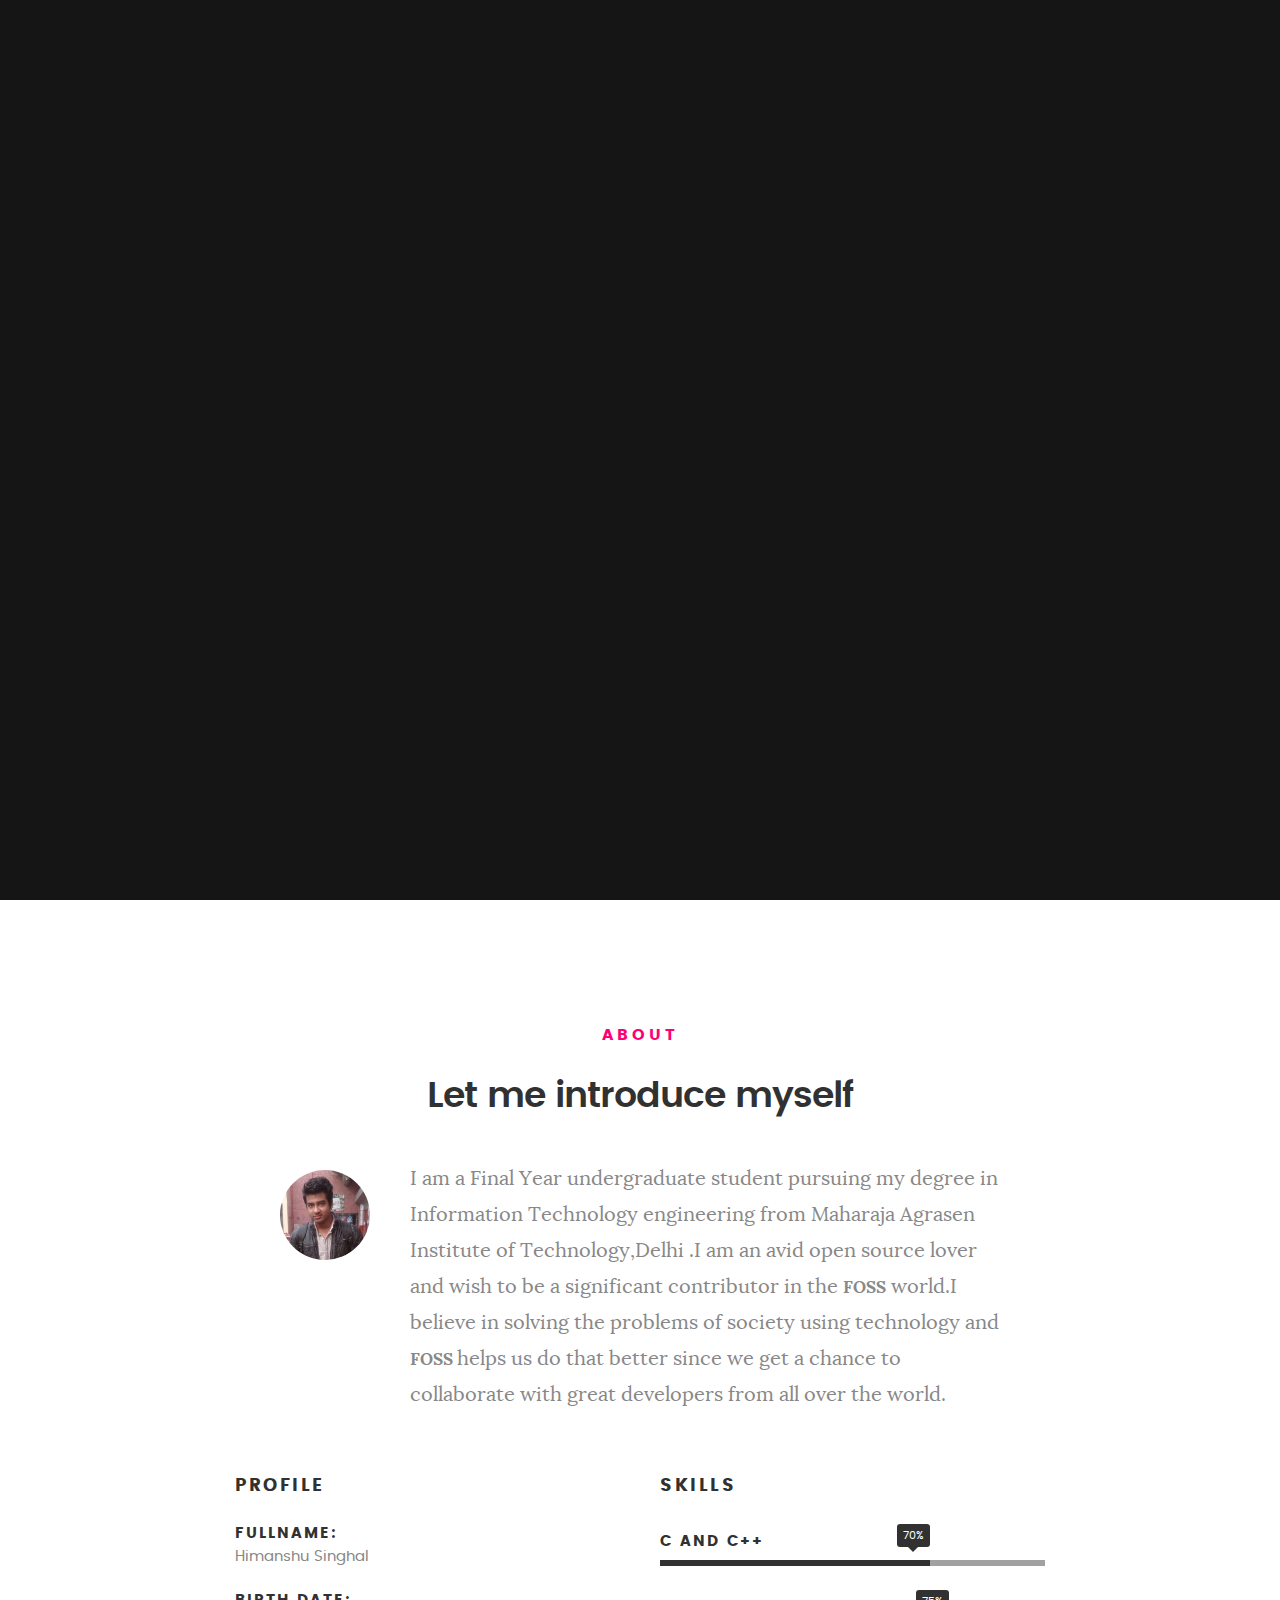
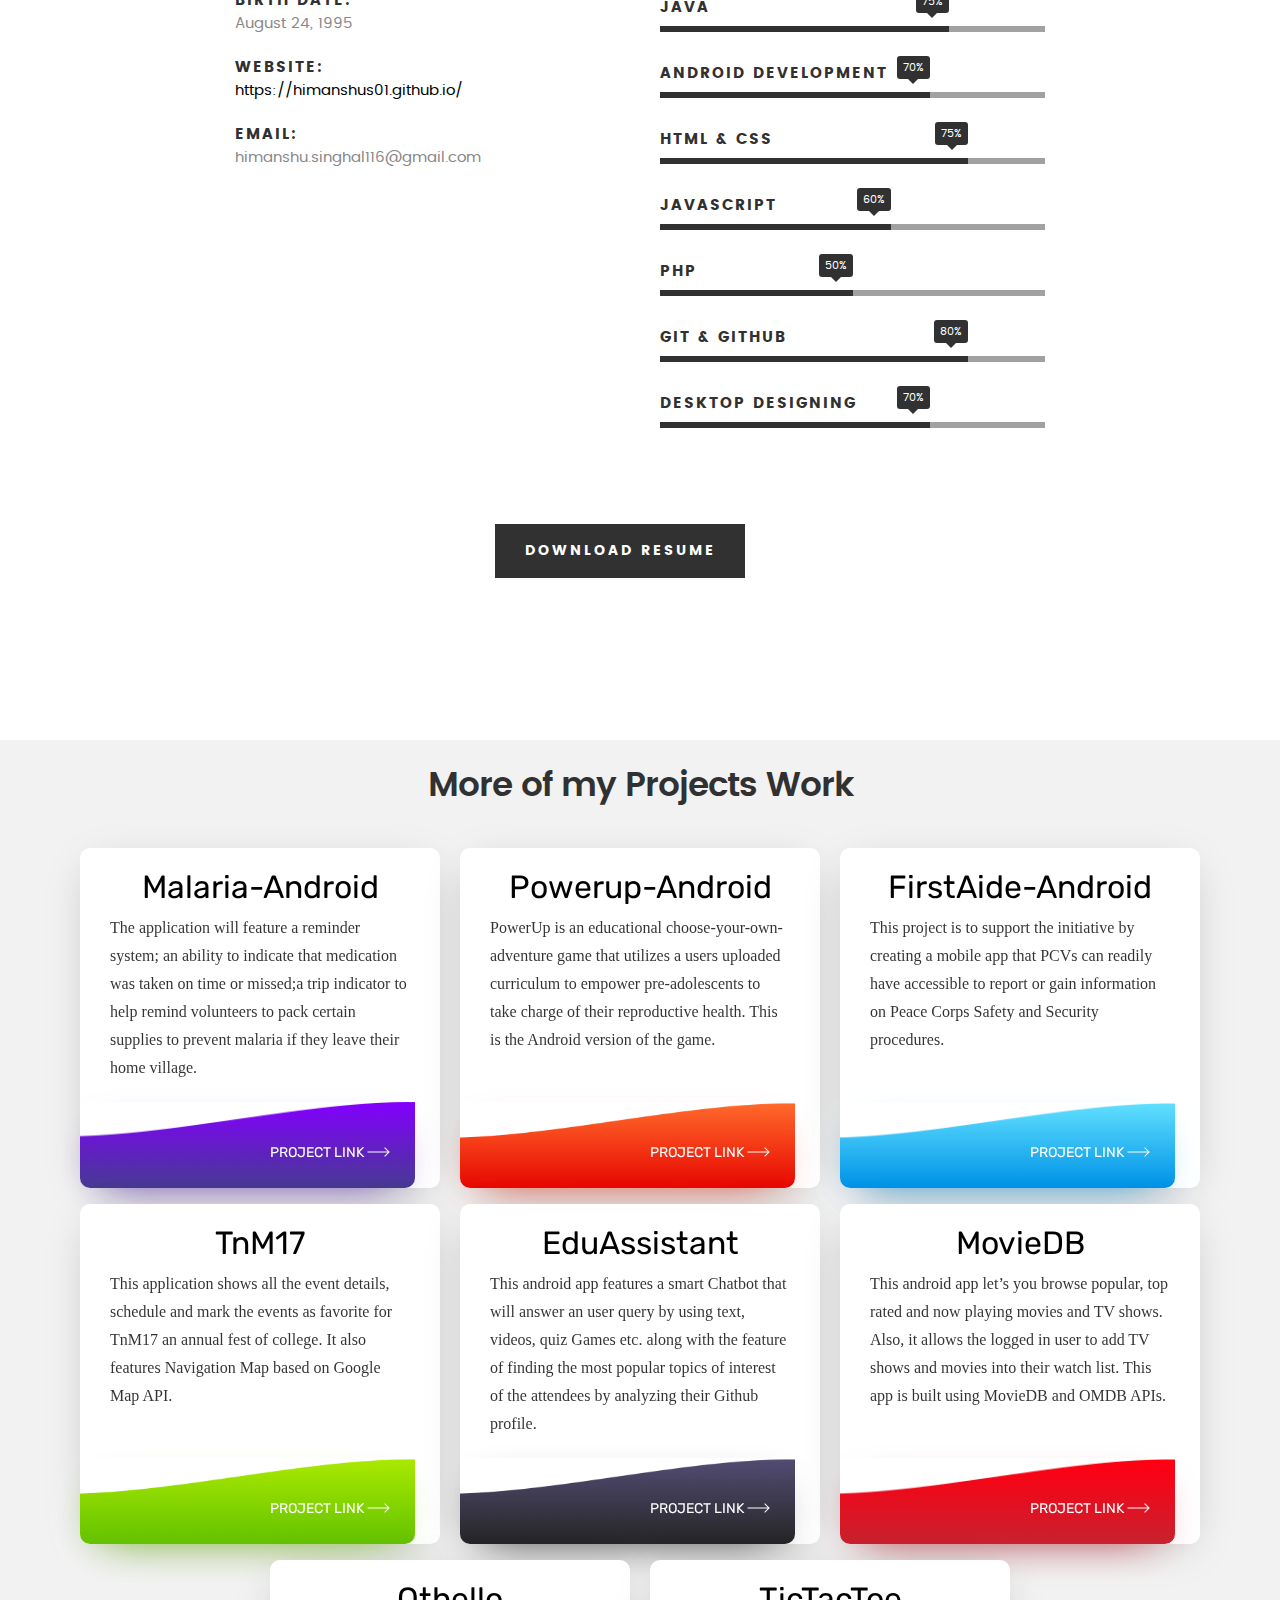
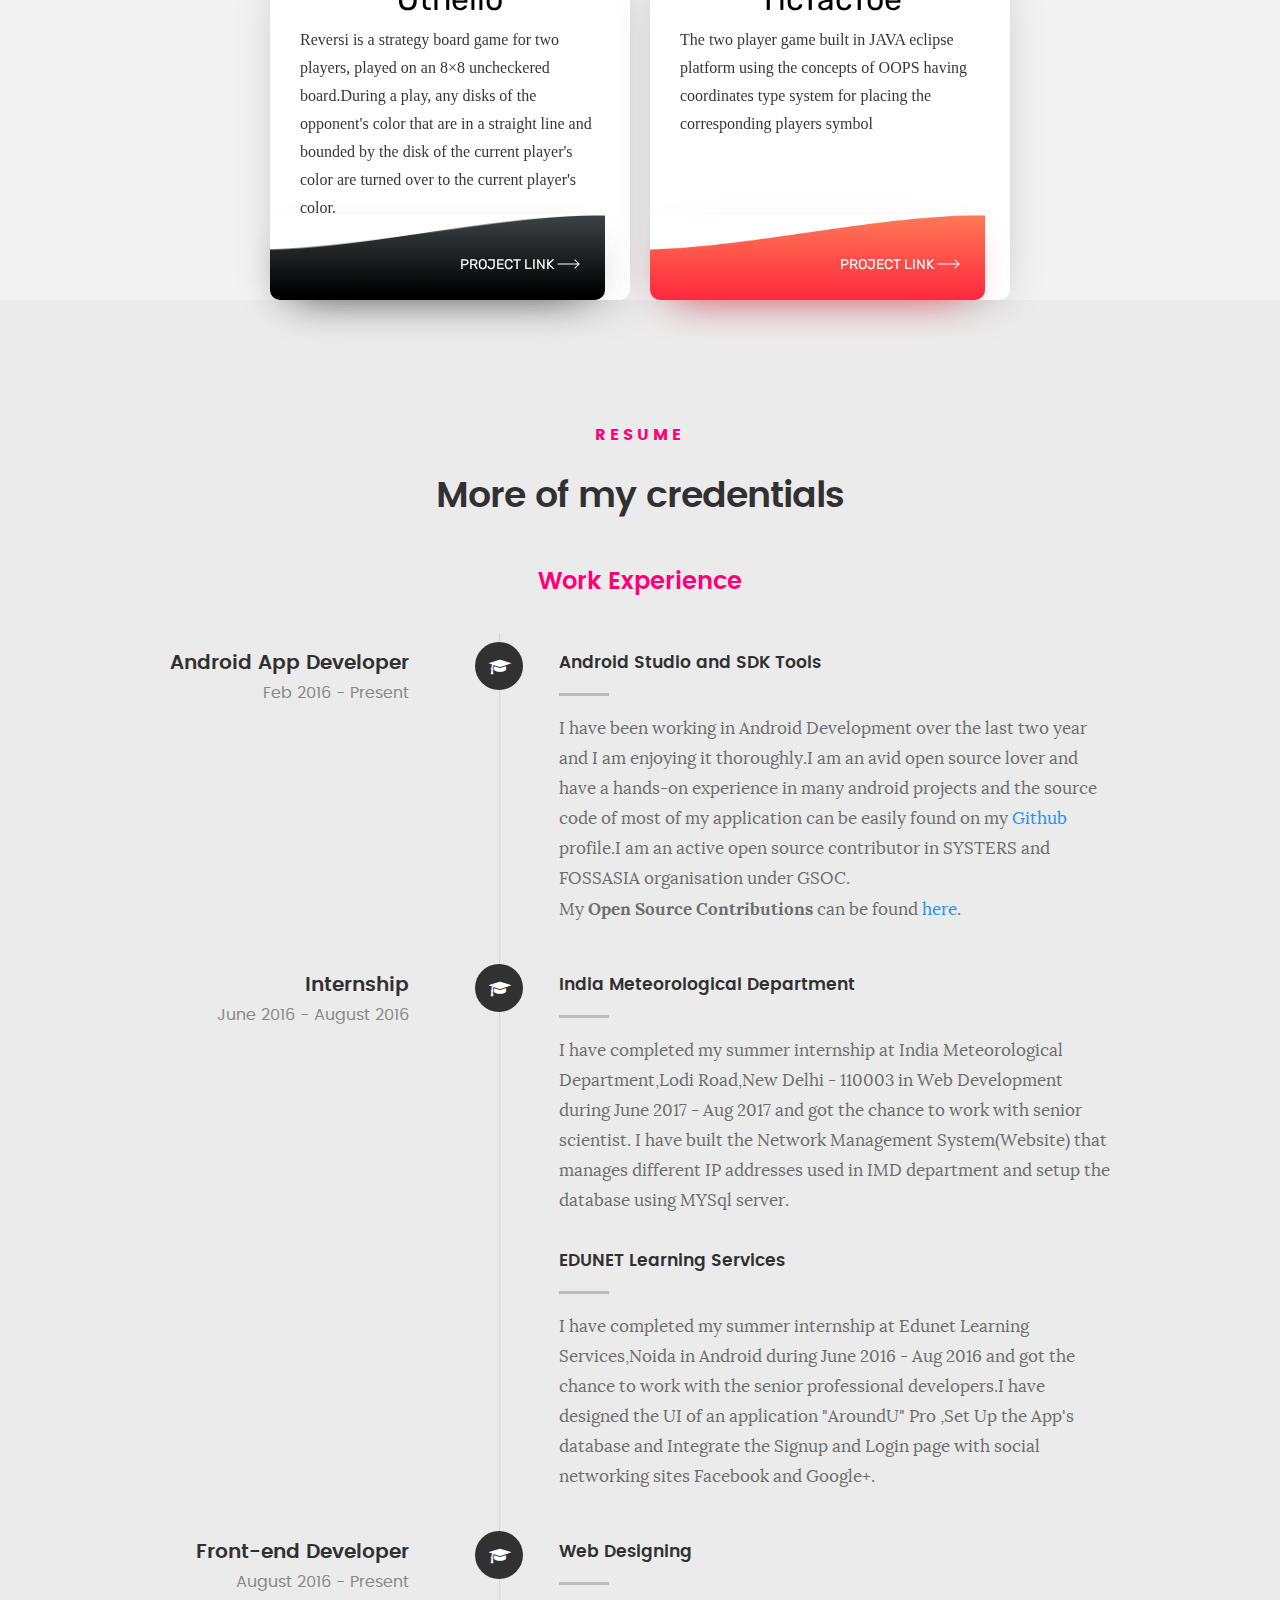
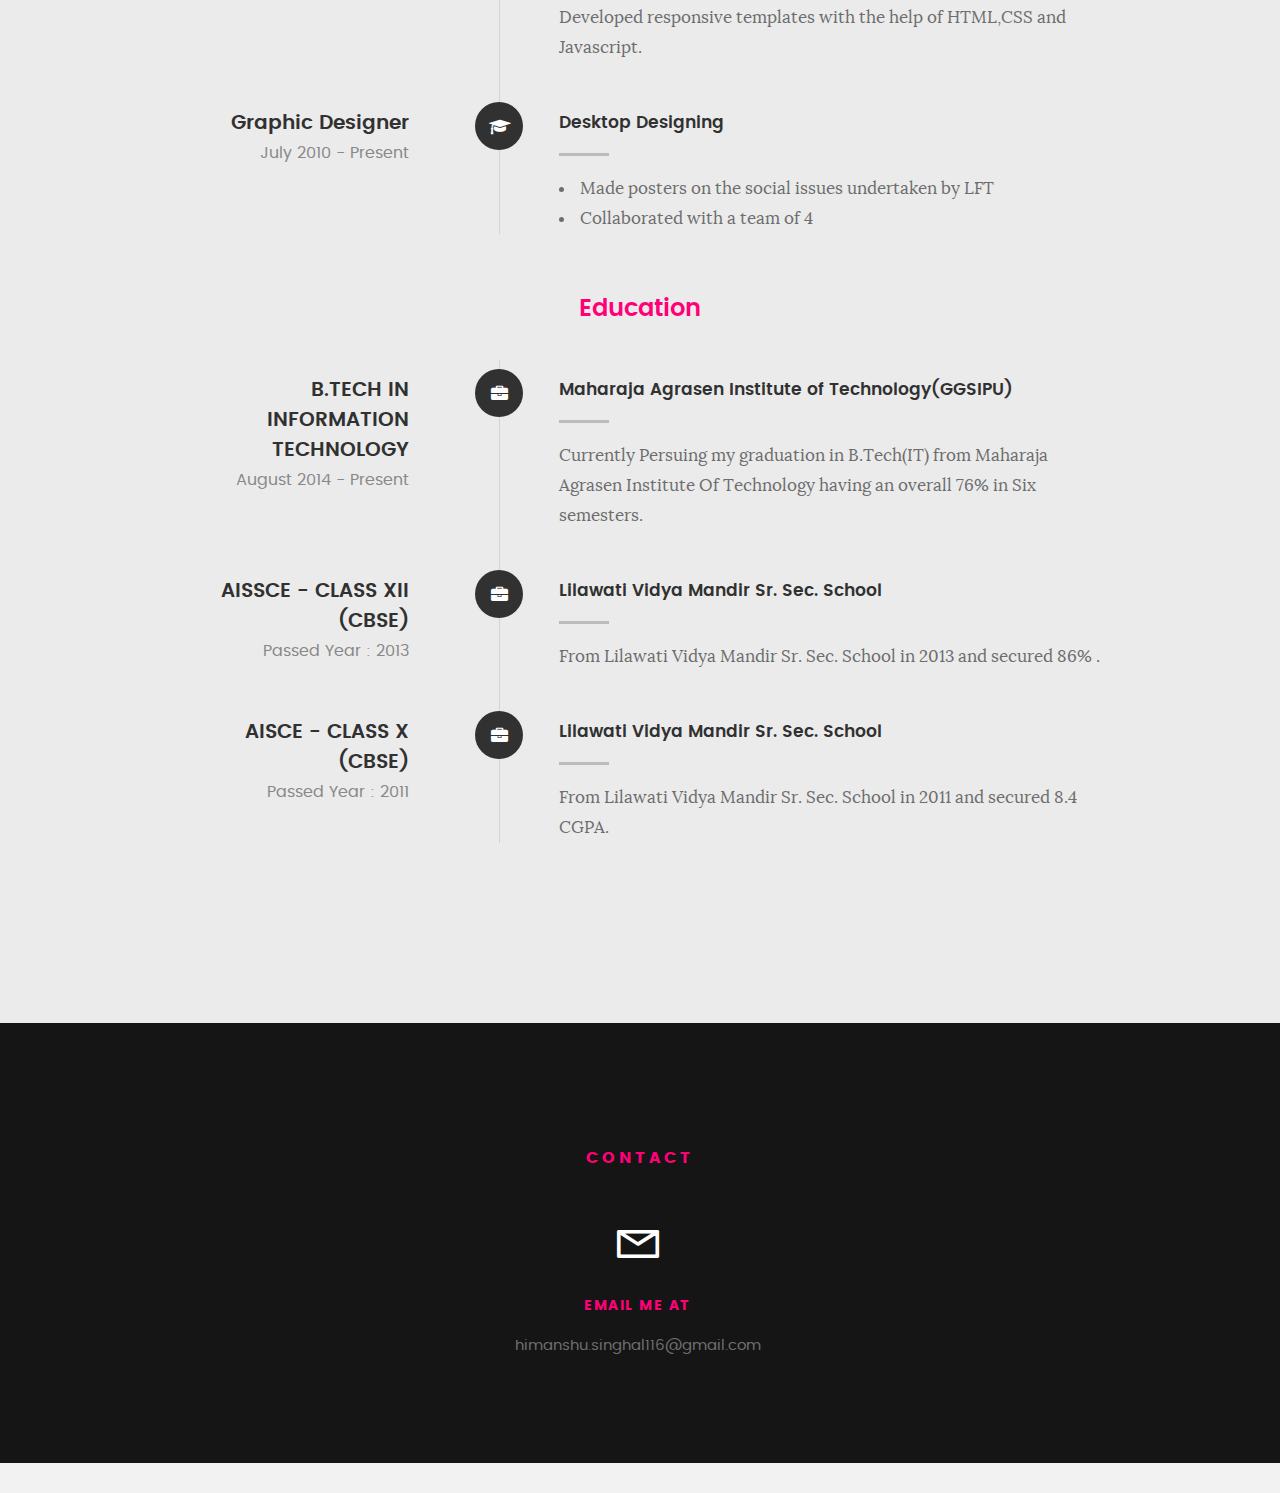
==== commit 5a324803: "Changes In LinkedIn profile url" ====
--- a/index.html
+++ b/index.html
@@ -83,7 +83,7 @@
 
 			<li><a href="https://github.com/HimanshuS01"><i class="fa fa-github"></i></a></li>    
 
-			<li><a href="https://www.linkedin.com/in/himanshu-singhal-72293b10a/"><i class="fa fa-linkedin"></i></a></li>
+			<li><a href="https://www.linkedin.com/in/HimanshuSinghal/"><i class="fa fa-linkedin"></i></a></li>
 		</ul> <!-- /intro-social -->      	
 
 	</section> <!-- /intro -->
@@ -103,7 +103,7 @@
 
    				<img src="images/profilepic.jpg" alt="Profile Picture">
 
-   				<p class="lead">I am a 3rd year undergraduate student pursuing my degree in Information Technology engineering from Maharaja Agrasen Institute of Technology,Delhi .I am an avid open source lover and wish to be a significant contributor in the <strong>FOSS</strong> world someday.I believe in solving the problems of society using technology and <strong>FOSS</strong> helps us do that better since we get a chance to collaborate with such great developers from all over the world.
+   				<p class="lead">I am a Final Year undergraduate student pursuing my degree in Information Technology engineering from Maharaja Agrasen Institute of Technology,Delhi .I am an avid open source lover and wish to be a significant contributor in the <strong>FOSS</strong> world.I believe in solving the problems of society using technology and <strong>FOSS </strong>helps us do that better since we get a chance to collaborate with great developers from all over the world.
    				</p>
    			</div>   			
 
@@ -144,11 +144,7 @@
    			<ul class="skill-bars">
    				<li>
    					<div class="progress percent70"><span>70%</span></div>
-   					<strong>C</strong>
-   				</li>
-   				<li>
-   					<div class="progress percent70"><span>70%</span></div>
-   					<strong>C++</strong>
+   					<strong>C and C++</strong>
    				</li>
    				<li>
    					<div class="progress percent75"><span>75%</span></div>
@@ -159,24 +155,24 @@
    					<strong>Android Development</strong>
    				</li>
    				<li>
-   					<div class="progress percent80"><span>80%</span></div>
-   					<strong>HTML</strong>
-   				</li>
-   				<li>
-   					<div class="progress percent70"><span>70%</span></div>
-   					<strong>CSS</strong>
+   					<div class="progress percent80"><span>75%</span></div>
+   					<strong>HTML &amp; CSS</strong>
    				</li>
    				<li>
    					<div class="progress percent60"><span>60%</span></div>
    					<strong>Javascript</strong>
    				</li>
    				<li>
-   					<div class="progress percent75"><span>75%</span></div>
+   					<div class="progress percent50"><span>50%</span></div>
+   					<strong>PHP</strong>
+   				</li>
+   				<li>
+   					<div class="progress percent80"><span>80%</span></div>
+   					<strong>Git &amp; Github</strong>
+   				</li>
+   				<li>
+   					<div class="progress percent70"><span>70%</span></div>
    					<strong>Desktop Designing</strong>
-   				</li>
-   				<li>
-   					<div class="progress percent80"><span>80%</span></div>
-   					<strong>Github</strong>
    				</li>
 
    			</ul> <!-- /skill-bars -->		
@@ -187,7 +183,7 @@
 
    	<div class="row button-section">
    		<div class="col-twelve">
-   			<a href="resume/MyResume.pdf" title="Download CV" class="button button-primary">Download RESUME</a>
+   			<a href="resume/HimanshuSinghal.pdf" title="Download CV" class="button button-primary">Download RESUME</a>
    		</div>   		
    	</div>
 
@@ -211,7 +207,7 @@
    				</div>
    			</a>
 
-   			<a href="https://github.com/systers/powerup-android/issues?utf8=%E2%9C%93&q=is%3Aopen%20author%3AHimanshuS01">
+   			<a href="https://github.com/systers/powerup-android/issues?q=author%3AHimanshuS01+is%3Aclosed">
    				<div class="card">
    					<div class="jobsplane">
 
@@ -223,7 +219,7 @@
    					</div>
    				</a>
 
-   				<a href="https://github.com/systers/FirstAide-Android/issues?utf8=%E2%9C%93&q=is%3Aopen%20author%3AHimanshuS01">
+   				<a href="https://github.com/systers/FirstAide-Android/issues?q=author%3AHimanshuS01+is%3Aopen">
    					<div class="card">
    						<div class="bic">
 
@@ -241,7 +237,7 @@
 
    							<div class="projectname">TnM17</div>
 
-   							<div class="projectdesc">This application shows all the event details, schedule and registrations for TnM17. It also features Navigation Map based on Google Map API.
+   							<div class="projectdesc">This application shows all the event details, schedule and mark the events as favorite for TnM17 an annual fest of college. It also features Navigation Map based on Google Map API.
    							</div>
    							<div class="readmore">PROJECT LINK <img src="./assets/img/arrow.png" height="10" width="23"></div>
    						</div>
@@ -297,24 +293,12 @@
 
    								<div class="projectdesc">The two player game built in JAVA eclipse platform using the concepts of OOPS having coordinates type system for placing the corresponding players symbol</div>
    								<div class="readmore">PROJECT LINK <img src="./assets/img/arrow.png" height="10" width="23"></div>
-   								</div>
    							</div>
-   						</a>
-
-   						<!-- <a href="richie">
-   							<div class="card">
-   								<div class="richie">
-
-   									<div class="projectname">Richie</div>
-
-   									<div class="projectdesc">A concept for a financial assistance bot that helps you keep track of your money via a text messaging interface.</div>
-   									<div class="readmore">PROJECT LINK <img src="./assets/img/arrow.png" height="10" width="23"></div>
-   								</div>
-   							</div>
-   						</a> -->
-   					</div>
-   				</center>
-   				<!-- .................................................... -->
+   						</div>
+   					</a>
+   				</div>
+   			</center>
+   			<!-- .................................................... -->
 
 
    <!-- resume Section
@@ -355,7 +339,7 @@
 
    					<div class="timeline-content">
    						<h4>Android Studio and SDK Tools</h4>
-   						<p>I have been working in Android Development over the last one year and I am enjoying it thoroughly.I am an avid open source lover 
+   						<p>I have been working in Android Development over the last two year and I am enjoying it thoroughly.I am an avid open source lover 
    							and have a hands-on experience in many android projects and the source code of most of my application can be easily found on my <a href="https://github.com/HimanshuS01"><span style="color: #1E90FF">Github</span></a> profile.I am an active open source contributor in SYSTERS and FOSSASIA organisation under GSOC.<br>
    							My <strong>Open Source Contributions </strong>can be found <a href="opensource.html"><span style="color: #1E90FF">here</span></a>.
    						</div>
@@ -374,179 +358,186 @@
    						</div>
 
    						<div class="timeline-content">
-   							<h4>EDUNET Learning Services</h4>
-   							<p>I have completed my summer internship at Edunet Learning Services,Noida in Android
-   								during June 2016 - Aug 2016 and got the chance to work with the senior professional
-   								developers.I have designed the UI of an application "AroundU" Pro and Integrate the
-   								Signup and Login page with social networking sites Facebook and Google+.</p>
-   							</div>			
-
-   						</div> <!-- /timeline-block -->
-
-   						<div class="timeline-block">
-
-   							<div class="timeline-ico">
-   								<i class="fa fa-graduation-cap"></i>
-   							</div>
-
-   							<div class="timeline-header">
-   								<h3>Front-end Developer</h3>
-   								<p>August 2016 - Present</p>
-   							</div>
+   							<h4>India Meteorological Department</h4>
+   							<p>I have completed my summer internship at India Meteorological Department,Lodi Road,New Delhi - 110003 in Web Development
+   								during June 2017 - Aug 2017 and got the chance to work with senior scientist.
+   								I have built the Network Management System(Website) that manages different IP addresses used in IMD department and setup the database using MYSql server.</p>
+   							</div>		
 
    							<div class="timeline-content">
-   								<h4>Web Designing</h4>
-   								<p>Developed responsive templates with the help of HTML,CSS and Javascript.</p>
-   							</div>
-
-   						</div> <!-- /timeline-block -->
-
-   						<div class="timeline-block">
-
-   							<div class="timeline-ico">
-   								<i class="fa fa-graduation-cap"></i>
-   							</div>
-
-   							<div class="timeline-header">
-   								<h3>Graphic Designer</h3>
-   								<p>July 2010 - Present</p>
-   							</div>
-
-   							<div class="timeline-content">
-   								<h4>Desktop Designing</h4>
-   								<ul>
-   									<li>Made posters on the social issues undertaken by LFT</li>
-   									<li>Collaborated with a team of 4</li>
-   								</ul>
-   							</div>
-
-   						</div> <!-- /timeline-block -->
-
-   					</div> <!-- /timeline-wrap -->   			
-
-   				</div> <!-- /col-twelve -->
-
-   			</div> <!-- /resume-timeline -->
-
-   			<div class="row resume-timeline">
-
-   				<div class="col-twelve resume-header">
-
-   					<h2>Education</h2>
-
-   				</div> <!-- /resume-header -->
-
-   				<div class="col-twelve">
-
-   					<div class="timeline-wrap">
-
-   						<div class="timeline-block">
-
-   							<div class="timeline-ico">
-   								<i class="fa fa-briefcase"></i>
-   							</div>
-
-   							<div class="timeline-header">
-   								<h3>B.TECH  IN INFORMATION TECHNOLOGY</h3>
-   								<p>August 2014-Present</p>
-   							</div>
-
-   							<div class="timeline-content">
-   								<h4>Maharaja Agrasen Institute of Technology</h4>
-   								<p>Currently Persuing my graduation in B.Tech(IT) from Maharaja Agrasen Institute Of Technology having an overall 75.74% in five semesters.</p>
-   							</div>
-
-   						</div> <!-- /timeline-block -->
-
-   						<div class="timeline-block">
-
-   							<div class="timeline-ico">
-   								<i class="fa fa-briefcase"></i>
-   							</div>
-
-   							<div class="timeline-header">
-   								<h3>AISSCE - CLASS XII (CBSE)</h3>
-   								<p> 2013</p>
-   							</div>
-
-   							<div class="timeline-content">
-   								<h4>Lilawati Vidya Mandir Sr. Sec. School</h4>
-   								<p>From Lilawati Vidya Mandir Sr. Sec. School in 2013 and secured 86% .</p>
-   							</div>
-
-   						</div> <!-- /timeline-block -->
-
-   						<div class="timeline-block">
-
-   							<div class="timeline-ico">
-   								<i class="fa fa-briefcase"></i>
-   							</div>
-
-   							<div class="timeline-header">
-   								<h3>AISCE - CLASS X (CBSE)</h3>
-   								<p>2011</p>
-   							</div>
-
-   							<div class="timeline-content">
-   								<h4>Lilawati Vidya Mandir Sr. Sec. School</h4>
-   								<p>From Lilawati Vidya Mandir Sr. Sec. School in 2011 and secured 8.4 CGPA.</p>
-   							</div>
-
-   						</div> <!-- /timeline-block -->
-
-   					</div> <!-- /timeline-wrap -->   			
-
-   				</div> <!-- /col-twelve -->
-
-   			</div> <!-- /resume-timeline -->
-
-   		</section> <!-- /features -->
-
-
-   		<section id="contact">
-
-   			<div class="row section-intro">
-   				<div class="col-twelve">
-
-   					<h5>Contact</h5>
-
-   				</div> 
-   			</div> <!-- /section-intro -->
-
-   			<div class="row contact-info">
-
-
-
-   				<div class="col-four tab-full collapse">
-
-   					<div class="icon">
-   						<i class="icon-mail"></i>
-   					</div>
-
-   					<h5>Email Me At</h5>
-
-   					<p>himanshu.singhal116@gmail.com		     
-   					</p>
-
-   				</div>
-
-   			</div> <!-- /contact-info -->
-
-   		</section> <!-- /contact -->
-
-   		<footer>
-   			<div class="row">
-
-   				<div id="go-top">
-   					<a class="smoothscroll" title="Back to Top" href="#top"><i class="fa fa-long-arrow-up"></i></a>
-   				</div>
-
-   			</div> <!-- /row -->     	
-   		</footer>  
-
-   		<div id="preloader"> 
-   			<div id="loader"></div>
-   		</div> 
+   								<h4>EDUNET Learning Services</h4>
+   								<p>I have completed my summer internship at Edunet Learning Services,Noida in Android
+   									during June 2016 - Aug 2016 and got the chance to work with the senior professional
+   									developers.I have designed the UI of an application "AroundU" Pro ,Set Up the App's database and Integrate the
+   									Signup and Login page with social networking sites Facebook and Google+.</p>
+   								</div>		
+
+   							</div> <!-- /timeline-block -->
+
+   							<div class="timeline-block">
+
+   								<div class="timeline-ico">
+   									<i class="fa fa-graduation-cap"></i>
+   								</div>
+
+   								<div class="timeline-header">
+   									<h3>Front-end Developer</h3>
+   									<p>August 2016 - Present</p>
+   								</div>
+
+   								<div class="timeline-content">
+   									<h4>Web Designing</h4>
+   									<p>Developed responsive templates with the help of HTML,CSS and Javascript.</p>
+   								</div>
+
+   							</div> <!-- /timeline-block -->
+
+   							<div class="timeline-block">
+
+   								<div class="timeline-ico">
+   									<i class="fa fa-graduation-cap"></i>
+   								</div>
+
+   								<div class="timeline-header">
+   									<h3>Graphic Designer</h3>
+   									<p>July 2010 - Present</p>
+   								</div>
+
+   								<div class="timeline-content">
+   									<h4>Desktop Designing</h4>
+   									<ul>
+   										<li>Made posters on the social issues undertaken by LFT</li>
+   										<li>Collaborated with a team of 4</li>
+   									</ul>
+   								</div>
+
+   							</div> <!-- /timeline-block -->
+
+   						</div> <!-- /timeline-wrap -->   			
+
+   					</div> <!-- /col-twelve -->
+
+   				</div> <!-- /resume-timeline -->
+
+   				<div class="row resume-timeline">
+
+   					<div class="col-twelve resume-header">
+
+   						<h2>Education</h2>
+
+   					</div> <!-- /resume-header -->
+
+   					<div class="col-twelve">
+
+   						<div class="timeline-wrap">
+
+   							<div class="timeline-block">
+
+   								<div class="timeline-ico">
+   									<i class="fa fa-briefcase"></i>
+   								</div>
+
+   								<div class="timeline-header">
+   									<h3>B.TECH  IN INFORMATION TECHNOLOGY</h3>
+   									<p>August 2014 - Present</p>
+   								</div>
+
+   								<div class="timeline-content">
+   									<h4>Maharaja Agrasen Institute of Technology(GGSIPU)</h4>
+   									<p>Currently Persuing my graduation in B.Tech(IT) from Maharaja Agrasen Institute Of Technology having an overall 76% in Six semesters.</p>
+   								</div>
+
+   							</div> <!-- /timeline-block -->
+
+   							<div class="timeline-block">
+
+   								<div class="timeline-ico">
+   									<i class="fa fa-briefcase"></i>
+   								</div>
+
+   								<div class="timeline-header">
+   									<h3>AISSCE - CLASS XII (CBSE)</h3>
+   									<p> Passed Year : 2013</p>
+   								</div>
+
+   								<div class="timeline-content">
+   									<h4>Lilawati Vidya Mandir Sr. Sec. School</h4>
+   									<p>From Lilawati Vidya Mandir Sr. Sec. School in 2013 and secured 86% .</p>
+   								</div>
+
+   							</div> <!-- /timeline-block -->
+
+   							<div class="timeline-block">
+
+   								<div class="timeline-ico">
+   									<i class="fa fa-briefcase"></i>
+   								</div>
+
+   								<div class="timeline-header">
+   									<h3>AISCE - CLASS X (CBSE)</h3>
+   									<p>Passed Year : 2011</p>
+   								</div>
+
+   								<div class="timeline-content">
+   									<h4>Lilawati Vidya Mandir Sr. Sec. School</h4>
+   									<p>From Lilawati Vidya Mandir Sr. Sec. School in 2011 and secured 8.4 CGPA.</p>
+   								</div>
+
+   							</div> <!-- /timeline-block -->
+
+   						</div> <!-- /timeline-wrap -->   			
+
+   					</div> <!-- /col-twelve -->
+
+   				</div> <!-- /resume-timeline -->
+
+   			</section> <!-- /features -->
+
+
+   			<section id="contact">
+
+   				<div class="row section-intro">
+   					<div class="col-twelve">
+
+   						<h5>Contact</h5>
+
+   					</div> 
+   				</div> <!-- /section-intro -->
+
+   				<div class="row contact-info">
+
+
+
+   					<div class="col-four tab-full collapse">
+
+   						<div class="icon">
+   							<i class="icon-mail"></i>
+   						</div>
+
+   						<h5>Email Me At</h5>
+
+   						<p>himanshu.singhal116@gmail.com		     
+   						</p>
+
+   					</div>
+
+   				</div> <!-- /contact-info -->
+
+   			</section> <!-- /contact -->
+
+   			<footer>
+   				<div class="row">
+
+   					<div id="go-top">
+   						<a class="smoothscroll" title="Back to Top" href="#top"><i class="fa fa-long-arrow-up"></i></a>
+   					</div>
+
+   				</div> <!-- /row -->     	
+   			</footer>  
+
+   			<div id="preloader"> 
+   				<div id="loader"></div>
+   			</div> 
 
    <!-- Java Script
    ================================================== --> 
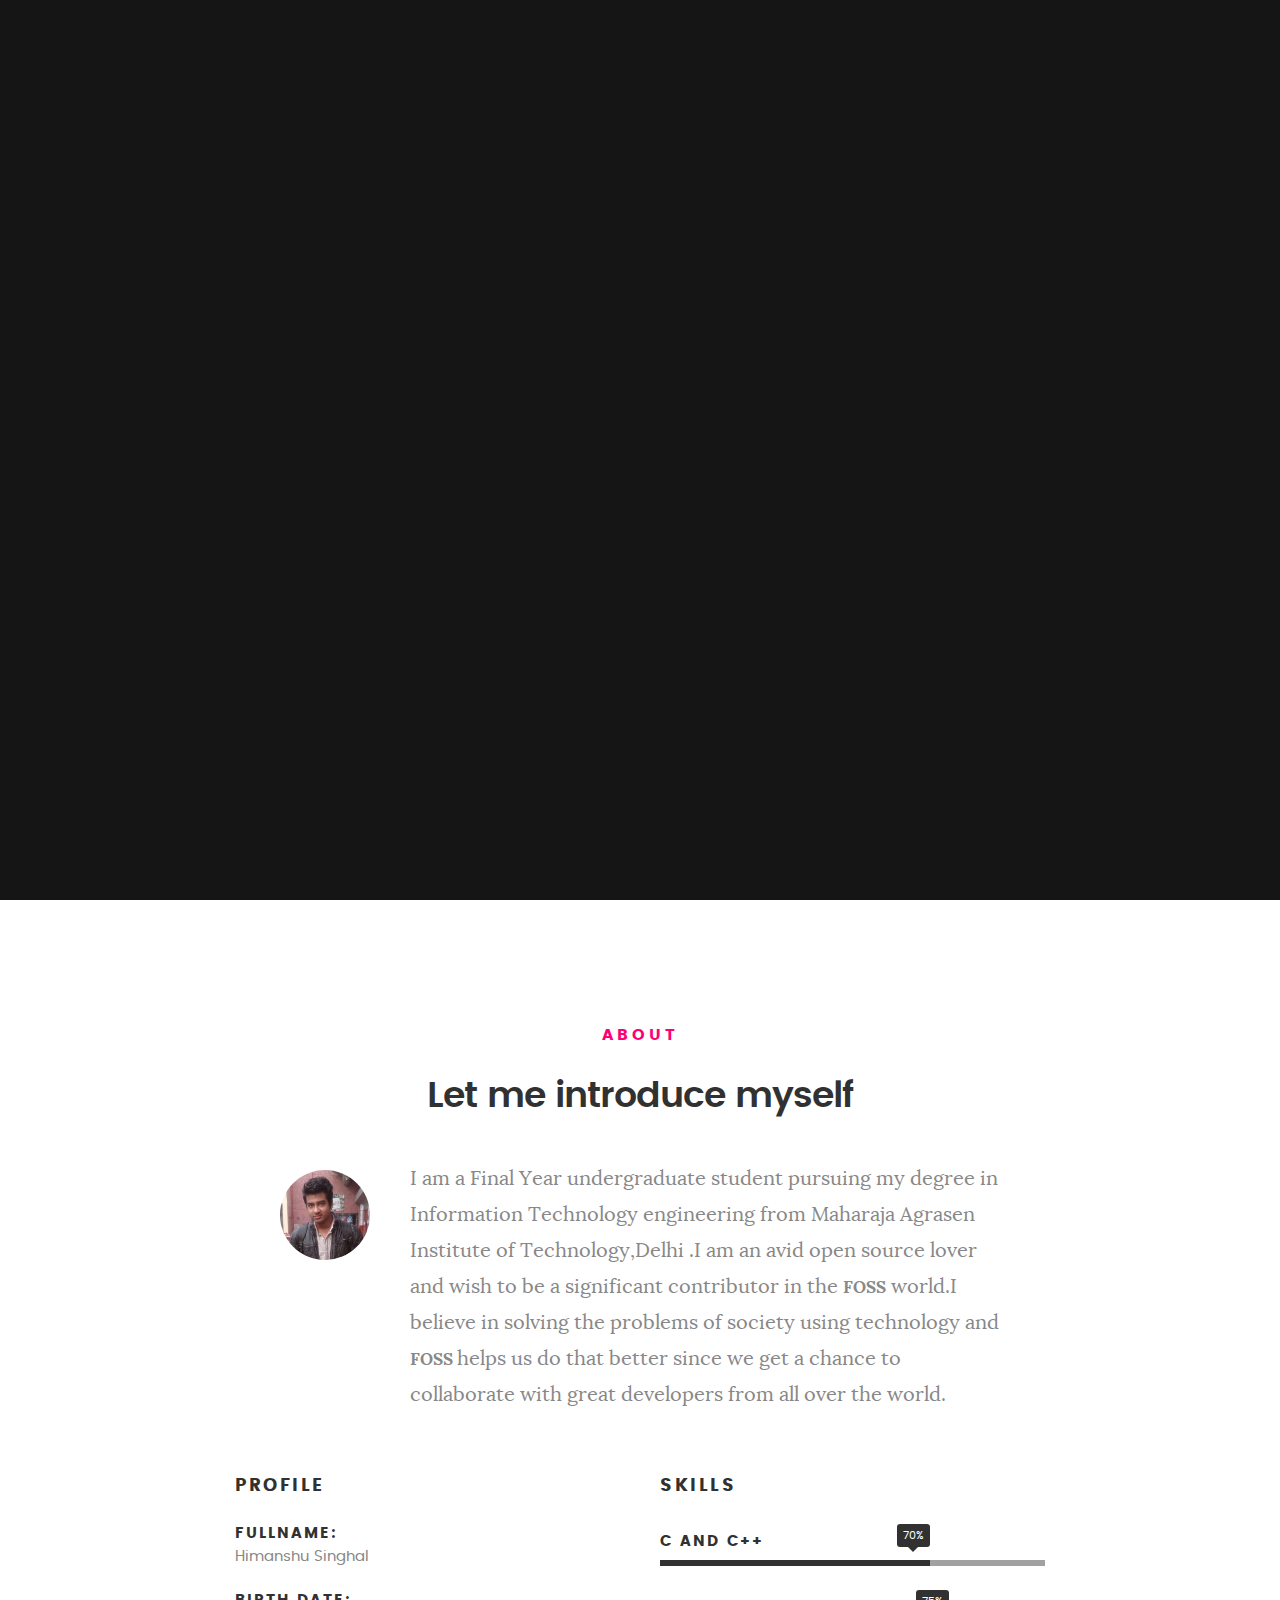
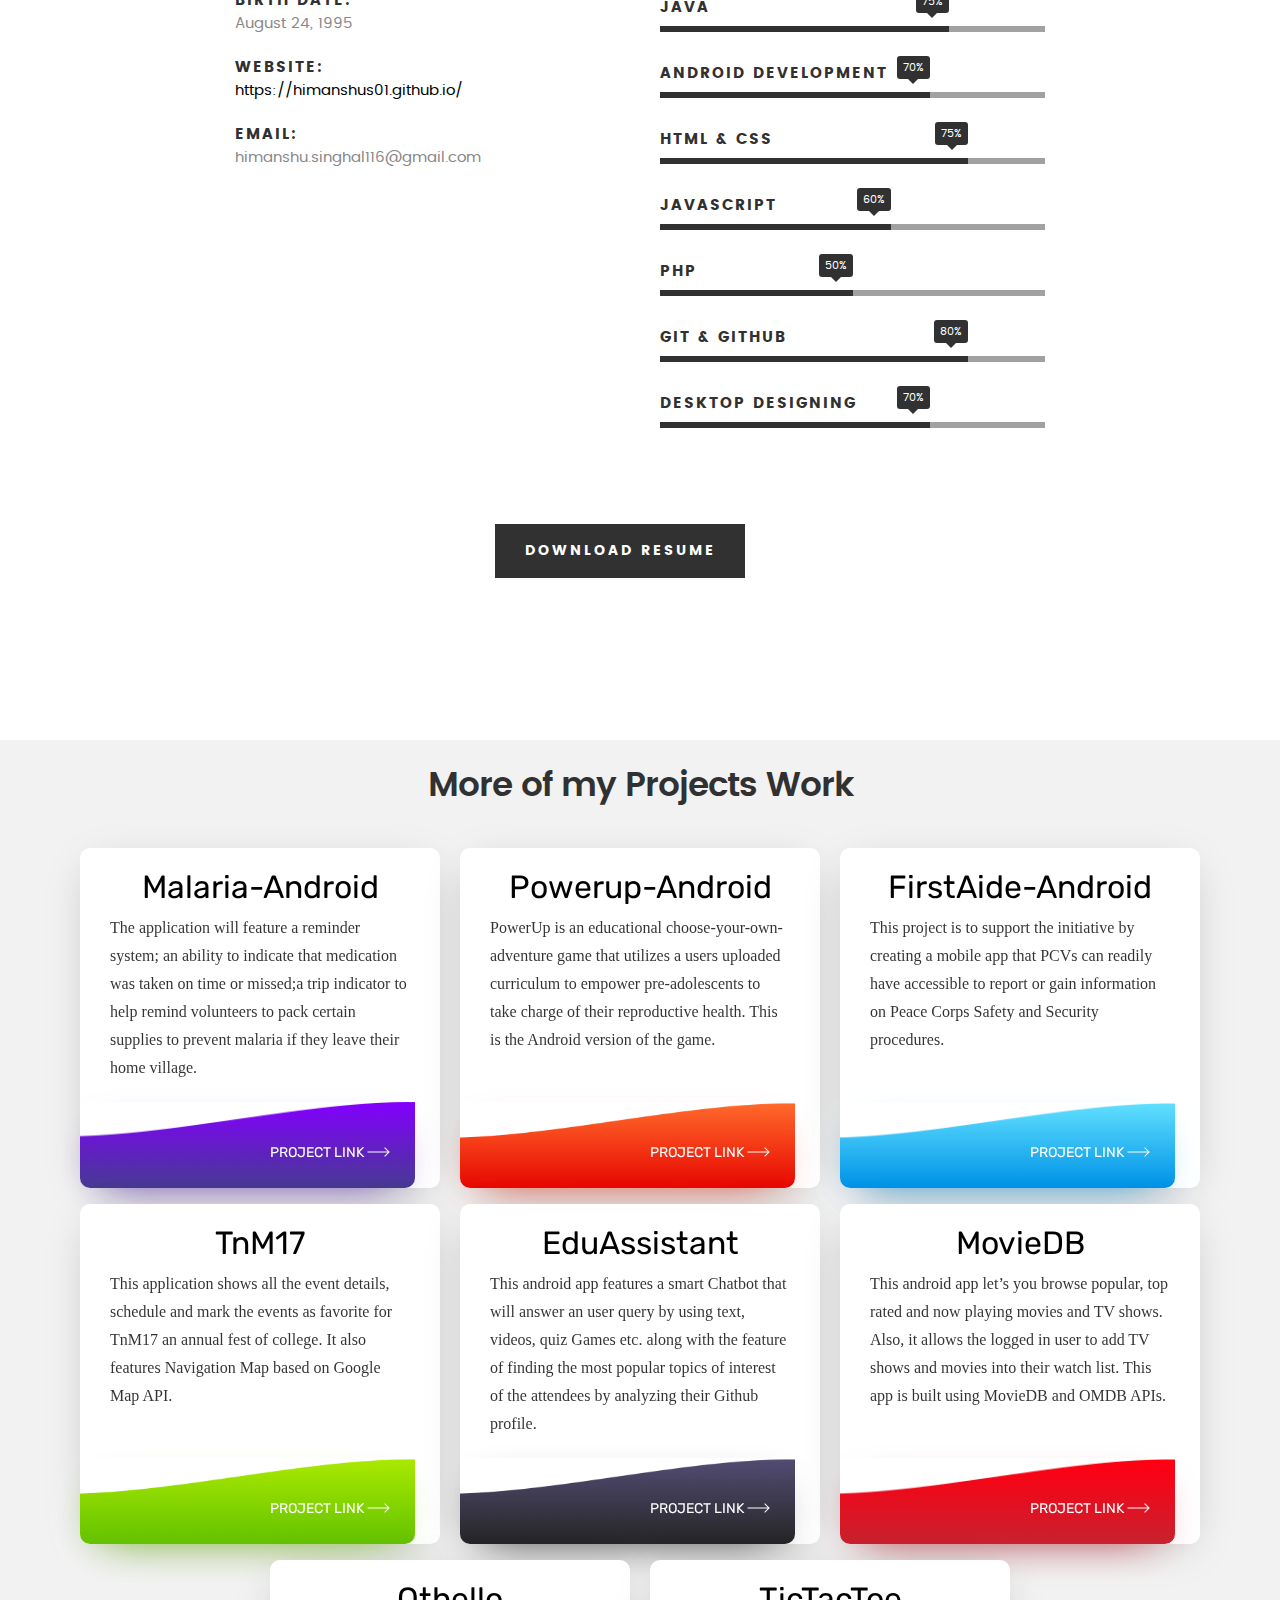
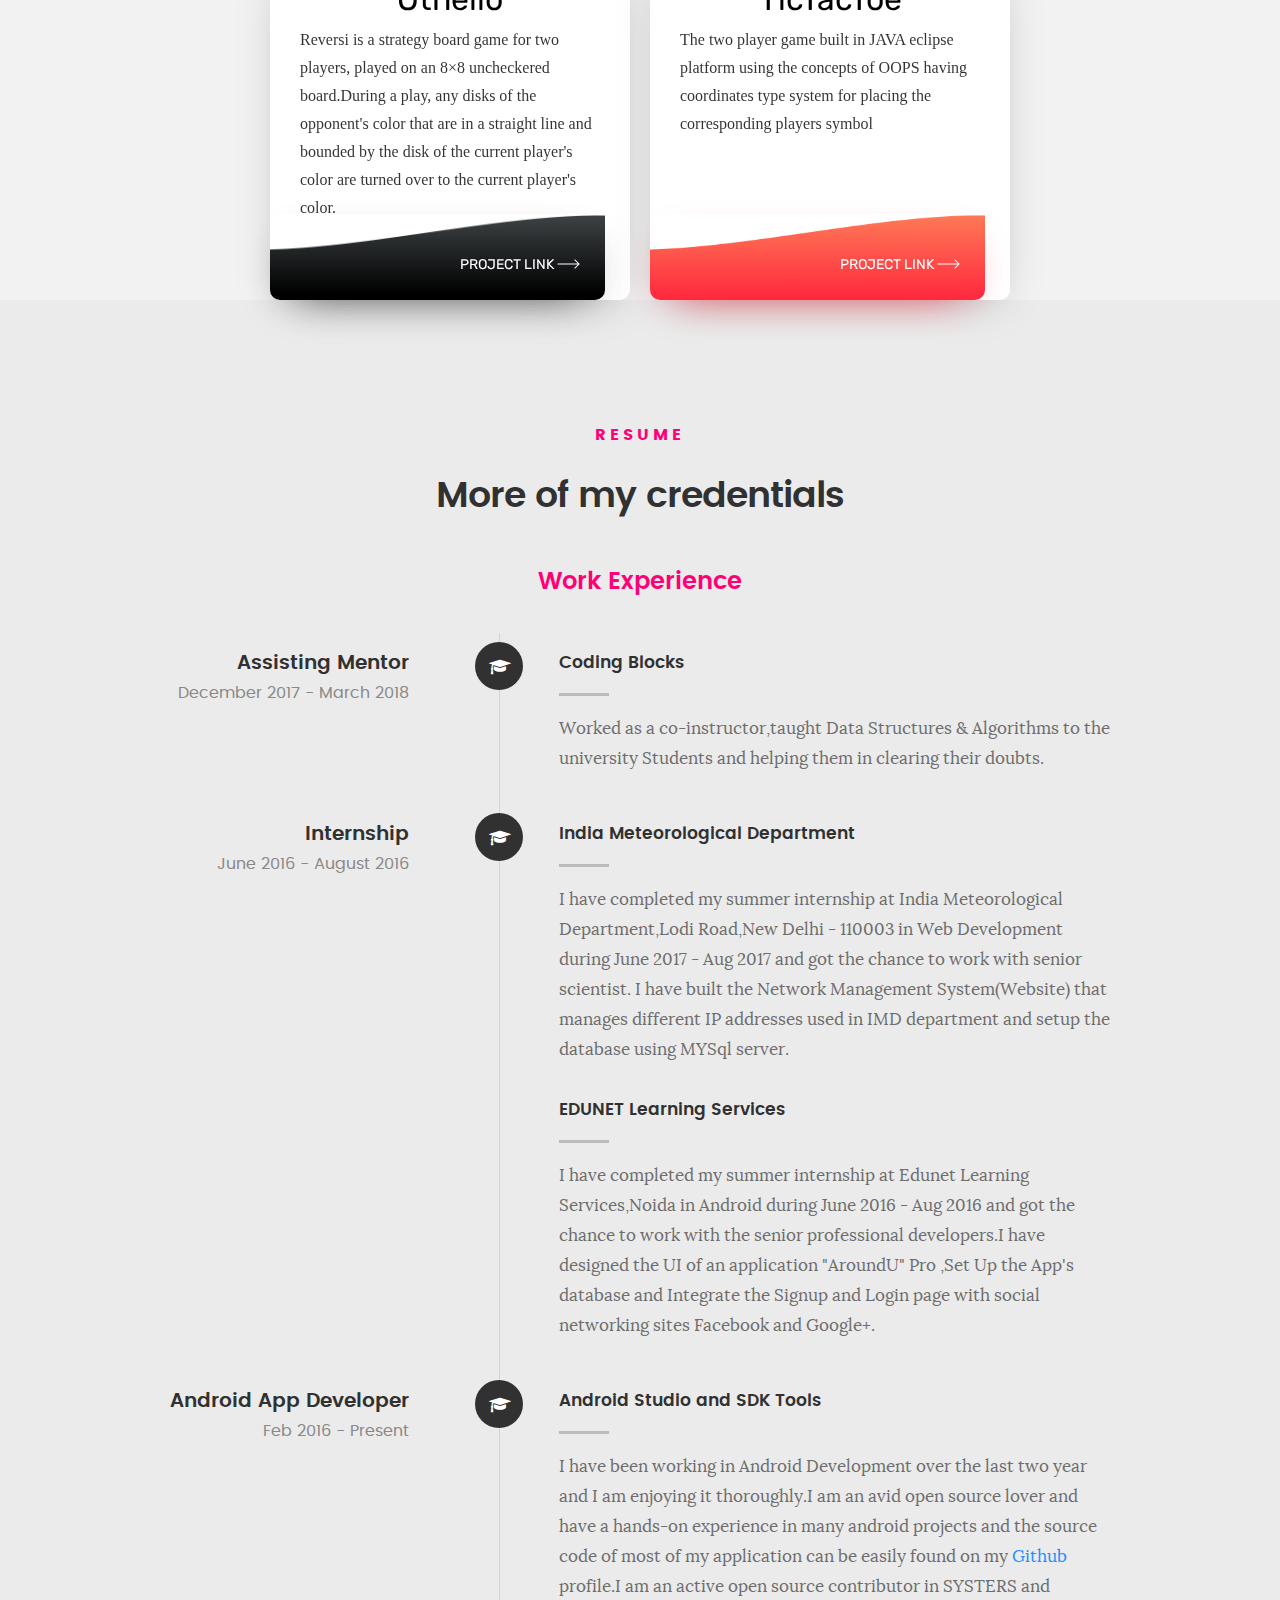
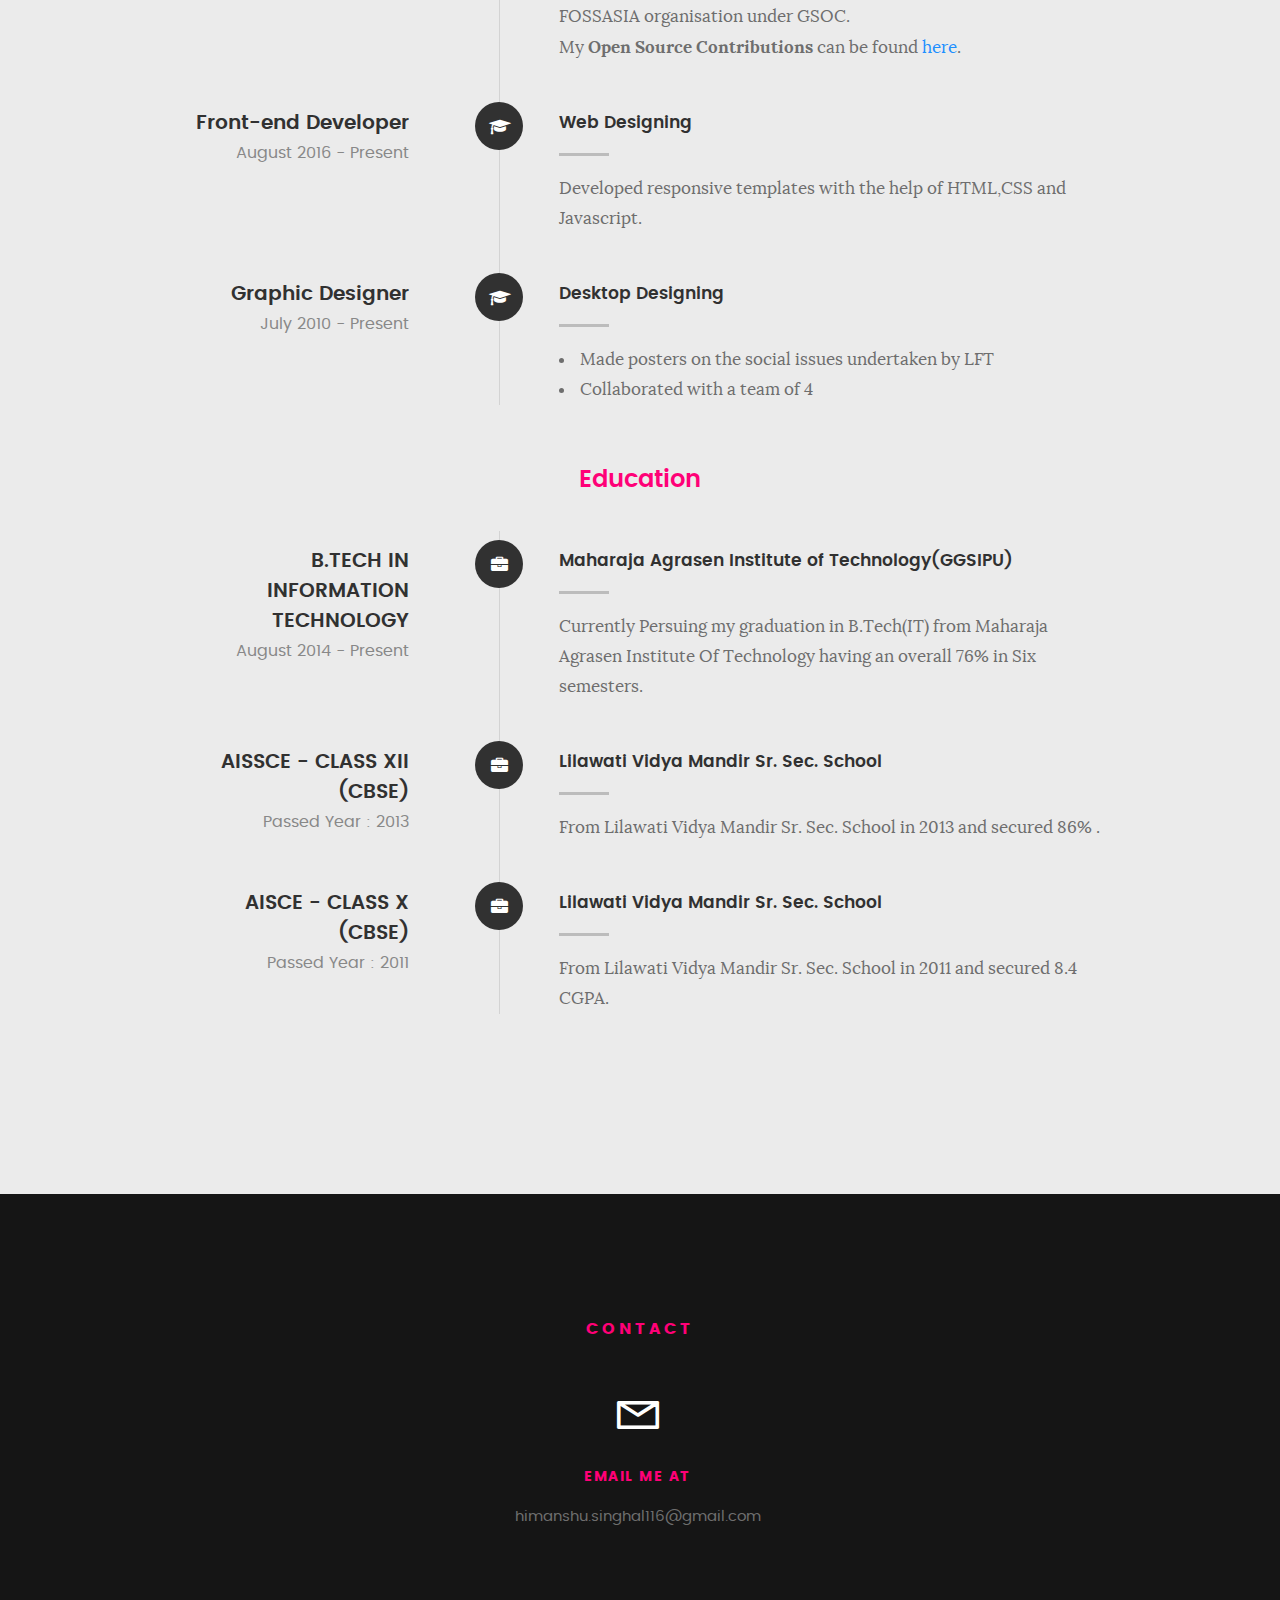
==== commit 93219bcb: "Work Experience Added" ====
--- a/index.html
+++ b/index.html
@@ -5,252 +5,252 @@
 <head>
 
    <!--- basic page needs
-   ================================================== -->
-   <meta charset="utf-8">
-   <title>Himanshu Singhal</title>
-   <meta name="description" content="">  
-   <meta name="author" content="">
+   	================================================== -->
+   	<meta charset="utf-8">
+   	<title>Himanshu Singhal</title>
+   	<meta name="description" content="">  
+   	<meta name="author" content="">
 
    <!-- mobile specific metas
-   ================================================== -->
-   <meta name="viewport" content="width=device-width, initial-scale=1, maximum-scale=1">
+   	================================================== -->
+   	<meta name="viewport" content="width=device-width, initial-scale=1, maximum-scale=1">
 
  	<!-- CSS
- 	================================================== -->
- 	<link rel="stylesheet" href="css/base.css">  
- 	<link rel="stylesheet" href="css/main.css">
- 	<link rel="stylesheet" href="css/vendor.css">     
- 	<link rel="stylesheet" type="text/css" href="assets/css/style.css">
- 	<link rel="stylesheet" type="text/css" href="assets/css/normalize.css">
+ 		================================================== -->
+ 		<link rel="stylesheet" href="css/base.css">  
+ 		<link rel="stylesheet" href="css/main.css">
+ 		<link rel="stylesheet" href="css/vendor.css">     
+ 		<link rel="stylesheet" type="text/css" href="assets/css/style.css">
+ 		<link rel="stylesheet" type="text/css" href="assets/css/normalize.css">
 
    <!-- script
-   ================================================== -->   
-   <script src="js/modernizr.js"></script>
-   <script src="js/pace.min.js"></script>
-
-</head>
-
-<body id="top">
+   	================================================== -->   
+   	<script src="js/modernizr.js"></script>
+   	<script src="js/pace.min.js"></script>
+
+   </head>
+
+   <body id="top">
 
 	<!-- header 
-	================================================== -->
-	<header>   	
-		<div class="row">
-
-			<div class="top-bar">
-				<a class="menu-toggle" href="#"><span>Menu</span></a>	      
-				<nav id="main-nav-wrap">
-					<ul class="main-navigation">
-						<li class="current"><a class="smoothscroll"  href="#intro" title="">Home</a></li>
-						<li><a class="smoothscroll"  href="#about" title="">About</a></li>
-						<li><a class="smoothscroll"  href="#resume" title="">Resume</a></li>				
-						<li><a class="smoothscroll"  href="#contact" title="">Contact</a></li>				
-					</ul>
-				</nav>    		
-			</div> <!-- /top-bar --> 
-
-		</div> <!-- /row --> 		
-	</header> <!-- /header -->
+		================================================== -->
+		<header>   	
+			<div class="row">
+
+				<div class="top-bar">
+					<a class="menu-toggle" href="#"><span>Menu</span></a>	      
+					<nav id="main-nav-wrap">
+						<ul class="main-navigation">
+							<li class="current"><a class="smoothscroll"  href="#intro" title="">Home</a></li>
+							<li><a class="smoothscroll"  href="#about" title="">About</a></li>
+							<li><a class="smoothscroll"  href="#resume" title="">Resume</a></li>				
+							<li><a class="smoothscroll"  href="#contact" title="">Contact</a></li>				
+						</ul>
+					</nav>    		
+				</div> <!-- /top-bar --> 
+
+			</div> <!-- /row --> 		
+		</header> <!-- /header -->
 
 	<!-- intro section
-	================================================== -->
-	<section id="intro">   
-
-		<div class="intro-overlay"></div>	
-
-		<div class="intro-content">
-			<div class="row">
-
-				<div class="col-twelve">
-
-					<h5>Hello</h5>
-					<h1>I'm Himanshu Singhal</h1>
-
-					<p class="intro-position">
-						<span>Front-end Developer</span>
-						<span>Android App Developer </span> 
-					</p>
-
-					<a class="button stroke smoothscroll" href="#about" title="">More About Me</a>
-
-				</div>  
-
-			</div>   		 		
-		</div> <!-- /intro-content --> 
-
-		<ul class="intro-social">        
-			<li><a href="https://www.facebook.com/HimanshuSinghal1995"><i class="fa fa-facebook"></i></a></li>
-
-			<li><a href="https://github.com/HimanshuS01"><i class="fa fa-github"></i></a></li>    
-
-			<li><a href="https://www.linkedin.com/in/HimanshuSinghal/"><i class="fa fa-linkedin"></i></a></li>
-		</ul> <!-- /intro-social -->      	
-
-	</section> <!-- /intro -->
+		================================================== -->
+		<section id="intro">   
+
+			<div class="intro-overlay"></div>	
+
+			<div class="intro-content">
+				<div class="row">
+
+					<div class="col-twelve">
+
+						<h5>Hello</h5>
+						<h1>I'm Himanshu Singhal</h1>
+
+						<p class="intro-position">
+							<span>Front-end Developer</span>
+							<span>Android App Developer </span> 
+						</p>
+
+						<a class="button stroke smoothscroll" href="#about" title="">More About Me</a>
+
+					</div>  
+
+				</div>   		 		
+			</div> <!-- /intro-content --> 
+
+			<ul class="intro-social">        
+				<li><a href="https://www.facebook.com/HimanshuSinghal1995"><i class="fa fa-facebook"></i></a></li>
+
+				<li><a href="https://github.com/HimanshuS01"><i class="fa fa-github"></i></a></li>    
+
+				<li><a href="https://www.linkedin.com/in/HimanshuSinghal/"><i class="fa fa-linkedin"></i></a></li>
+			</ul> <!-- /intro-social -->      	
+
+		</section> <!-- /intro -->
 
 
    <!-- about section
-   ================================================== -->
-   <section id="about">  
-
-   	<div class="row section-intro">
-   		<div class="col-twelve">
-
-   			<h5>About</h5>
-   			<h1>Let me introduce myself</h1>
-
-   			<div class="intro-info">
-
-   				<img src="images/profilepic.jpg" alt="Profile Picture">
-
-   				<p class="lead">I am a Final Year undergraduate student pursuing my degree in Information Technology engineering from Maharaja Agrasen Institute of Technology,Delhi .I am an avid open source lover and wish to be a significant contributor in the <strong>FOSS</strong> world.I believe in solving the problems of society using technology and <strong>FOSS </strong>helps us do that better since we get a chance to collaborate with great developers from all over the world.
-   				</p>
-   			</div>   			
-
-   		</div>   		
-   	</div> <!-- /section-intro -->
-
-   	<div class="row about-content">
-
-   		<div class="col-six tab-full">
-
-   			<h3>Profile</h3>
-
-   			<ul class="info-list">
-   				<li>
-   					<strong>Fullname:</strong>
-   					<span>Himanshu Singhal</span>
-   				</li>
-   				<li>
-   					<strong>Birth Date:</strong>
-   					<span>August 24, 1995</span>
-   				</li>   			
-   				<li>
-   					<strong>Website:</strong>
-   					<span><a href="https://himanshus01.github.io/">https://himanshus01.github.io/</a></span>
-   				</li>
-   				<li>
-   					<strong>Email:</strong>
-   					<span>himanshu.singhal116@gmail.com</span>
-   				</li>
-
-   			</ul> <!-- /info-list -->
+   	================================================== -->
+   	<section id="about">  
+
+   		<div class="row section-intro">
+   			<div class="col-twelve">
+
+   				<h5>About</h5>
+   				<h1>Let me introduce myself</h1>
+
+   				<div class="intro-info">
+
+   					<img src="images/profilepic.jpg" alt="Profile Picture">
+
+   					<p class="lead">I am a Final Year undergraduate student pursuing my degree in Information Technology engineering from Maharaja Agrasen Institute of Technology,Delhi .I am an avid open source lover and wish to be a significant contributor in the <strong>FOSS</strong> world.I believe in solving the problems of society using technology and <strong>FOSS </strong>helps us do that better since we get a chance to collaborate with great developers from all over the world.
+   					</p>
+   				</div>   			
+
+   			</div>   		
+   		</div> <!-- /section-intro -->
+
+   		<div class="row about-content">
+
+   			<div class="col-six tab-full">
+
+   				<h3>Profile</h3>
+
+   				<ul class="info-list">
+   					<li>
+   						<strong>Fullname:</strong>
+   						<span>Himanshu Singhal</span>
+   					</li>
+   					<li>
+   						<strong>Birth Date:</strong>
+   						<span>August 24, 1995</span>
+   					</li>   			
+   					<li>
+   						<strong>Website:</strong>
+   						<span><a href="https://himanshus01.github.io/">https://himanshus01.github.io/</a></span>
+   					</li>
+   					<li>
+   						<strong>Email:</strong>
+   						<span>himanshu.singhal116@gmail.com</span>
+   					</li>
+
+   				</ul> <!-- /info-list -->
+
+   			</div>
+
+   			<div class="col-six tab-full">
+
+   				<h3>Skills</h3>
+   				<ul class="skill-bars">
+   					<li>
+   						<div class="progress percent70"><span>70%</span></div>
+   						<strong>C and C++</strong>
+   					</li>
+   					<li>
+   						<div class="progress percent75"><span>75%</span></div>
+   						<strong>Java</strong>
+   					</li>
+   					<li>
+   						<div class="progress percent70"><span>70%</span></div>
+   						<strong>Android Development</strong>
+   					</li>
+   					<li>
+   						<div class="progress percent80"><span>75%</span></div>
+   						<strong>HTML &amp; CSS</strong>
+   					</li>
+   					<li>
+   						<div class="progress percent60"><span>60%</span></div>
+   						<strong>Javascript</strong>
+   					</li>
+   					<li>
+   						<div class="progress percent50"><span>50%</span></div>
+   						<strong>PHP</strong>
+   					</li>
+   					<li>
+   						<div class="progress percent80"><span>80%</span></div>
+   						<strong>Git &amp; Github</strong>
+   					</li>
+   					<li>
+   						<div class="progress percent70"><span>70%</span></div>
+   						<strong>Desktop Designing</strong>
+   					</li>
+
+   				</ul> <!-- /skill-bars -->		
+
+   			</div>
 
    		</div>
 
-   		<div class="col-six tab-full">
-
-   			<h3>Skills</h3>
-   			<ul class="skill-bars">
-   				<li>
-   					<div class="progress percent70"><span>70%</span></div>
-   					<strong>C and C++</strong>
-   				</li>
-   				<li>
-   					<div class="progress percent75"><span>75%</span></div>
-   					<strong>Java</strong>
-   				</li>
-   				<li>
-   					<div class="progress percent70"><span>70%</span></div>
-   					<strong>Android Development</strong>
-   				</li>
-   				<li>
-   					<div class="progress percent80"><span>75%</span></div>
-   					<strong>HTML &amp; CSS</strong>
-   				</li>
-   				<li>
-   					<div class="progress percent60"><span>60%</span></div>
-   					<strong>Javascript</strong>
-   				</li>
-   				<li>
-   					<div class="progress percent50"><span>50%</span></div>
-   					<strong>PHP</strong>
-   				</li>
-   				<li>
-   					<div class="progress percent80"><span>80%</span></div>
-   					<strong>Git &amp; Github</strong>
-   				</li>
-   				<li>
-   					<div class="progress percent70"><span>70%</span></div>
-   					<strong>Desktop Designing</strong>
-   				</li>
-
-   			</ul> <!-- /skill-bars -->		
-
+   		<div class="row button-section">
+   			<div class="col-twelve">
+   				<a href="resume/HimanshuSinghal.pdf" title="Download CV" class="button button-primary">Download RESUME</a>
+   			</div>   		
    		</div>
 
-   	</div>
-
-   	<div class="row button-section">
-   		<div class="col-twelve">
-   			<a href="resume/HimanshuSinghal.pdf" title="Download CV" class="button button-primary">Download RESUME</a>
-   		</div>   		
-   	</div>
-
-   </section> <!-- /process-->    
-
-   <!-- .................................................... -->
-   <center>
-   	<h1>More of my Projects Work</h1>
-   	<div class="cardcont">
-
-   		<a href="https://github.com/systers/malaria-app-android/issues?q=author%3AHimanshuS01+is%3Aopen">
-   			<div class="card">
-   				<div class="pmo">
-
-   					<div class="projectname">Malaria-Android</div>
-
-   					<div class="projectdesc">The application will feature a reminder system; an ability to indicate that medication was taken on time or missed;a trip indicator to help remind volunteers to pack certain supplies to prevent malaria if they leave their home village.</div>
-   					<div class="readmore">PROJECT LINK 
-   						<img src="./assets/img/arrow.png" height="10" width="23"></div>
-   					</div>
-   				</div>
-   			</a>
-
-   			<a href="https://github.com/systers/powerup-android/issues?q=author%3AHimanshuS01+is%3Aclosed">
+   	</section> <!-- /process-->    
+
+   	<!-- .................................................... -->
+   	<center>
+   		<h1>More of my Projects Work</h1>
+   		<div class="cardcont">
+
+   			<a href="https://github.com/systers/malaria-app-android/issues?q=author%3AHimanshuS01+is%3Aopen">
    				<div class="card">
-   					<div class="jobsplane">
-
-   						<div class="projectname">Powerup-Android</div>
-   						<div class="projectdesc">PowerUp is an educational choose-your-own-adventure game that utilizes a users uploaded curriculum to empower pre-adolescents to take charge of their reproductive health. This is the Android version of the game. </div>
+   					<div class="pmo">
+
+   						<div class="projectname">Malaria-Android</div>
+
+   						<div class="projectdesc">The application will feature a reminder system; an ability to indicate that medication was taken on time or missed;a trip indicator to help remind volunteers to pack certain supplies to prevent malaria if they leave their home village.</div>
    						<div class="readmore">PROJECT LINK 
    							<img src="./assets/img/arrow.png" height="10" width="23"></div>
    						</div>
    					</div>
    				</a>
 
-   				<a href="https://github.com/systers/FirstAide-Android/issues?q=author%3AHimanshuS01+is%3Aopen">
+   				<a href="https://github.com/systers/powerup-android/issues?q=author%3AHimanshuS01+is%3Aclosed">
    					<div class="card">
-   						<div class="bic">
-
-   							<div class="projectname">FirstAide-Android</div>
-
-   							<div class="projectdesc">This project is to support the initiative by creating a mobile app that PCVs can readily have accessible to report or gain information on Peace Corps Safety and Security procedures. </div>
-   							<div class="readmore">PROJECT LINK <img src="./assets/img/arrow.png" height="10" width="23"></div>
-   						</div>
-   					</div>
-   				</a>
-
-   				<a href="https://github.com/HimanshuS01/TnM17">
-   					<div class="card">
-   						<div class="hackindia">
-
-   							<div class="projectname">TnM17</div>
-
-   							<div class="projectdesc">This application shows all the event details, schedule and mark the events as favorite for TnM17 an annual fest of college. It also features Navigation Map based on Google Map API.
-   							</div>
-   							<div class="readmore">PROJECT LINK <img src="./assets/img/arrow.png" height="10" width="23"></div>
-   						</div>
-   					</div>
-   				</a>
-
-   				<a href="https://github.com/HimanshuS01/EduAssistant">
-   					<div class="card">
-   						<div class="mova1">
-
-   							<div class="projectname">EduAssistant</div>
-
-   							<div class="projectdesc">
+   						<div class="jobsplane">
+
+   							<div class="projectname">Powerup-Android</div>
+   							<div class="projectdesc">PowerUp is an educational choose-your-own-adventure game that utilizes a users uploaded curriculum to empower pre-adolescents to take charge of their reproductive health. This is the Android version of the game. </div>
+   							<div class="readmore">PROJECT LINK 
+   								<img src="./assets/img/arrow.png" height="10" width="23"></div>
+   							</div>
+   						</div>
+   					</a>
+
+   					<a href="https://github.com/systers/FirstAide-Android/issues?q=author%3AHimanshuS01+is%3Aopen">
+   						<div class="card">
+   							<div class="bic">
+
+   								<div class="projectname">FirstAide-Android</div>
+
+   								<div class="projectdesc">This project is to support the initiative by creating a mobile app that PCVs can readily have accessible to report or gain information on Peace Corps Safety and Security procedures. </div>
+   								<div class="readmore">PROJECT LINK <img src="./assets/img/arrow.png" height="10" width="23"></div>
+   							</div>
+   						</div>
+   					</a>
+
+   					<a href="https://github.com/HimanshuS01/TnM17">
+   						<div class="card">
+   							<div class="hackindia">
+
+   								<div class="projectname">TnM17</div>
+
+   								<div class="projectdesc">This application shows all the event details, schedule and mark the events as favorite for TnM17 an annual fest of college. It also features Navigation Map based on Google Map API.
+   								</div>
+   								<div class="readmore">PROJECT LINK <img src="./assets/img/arrow.png" height="10" width="23"></div>
+   							</div>
+   						</div>
+   					</a>
+
+   					<a href="https://github.com/HimanshuS01/EduAssistant">
+   						<div class="card">
+   							<div class="mova1">
+
+   								<div class="projectname">EduAssistant</div>
+
+   								<div class="projectdesc">
    								This android app features a smart Chatbot that will answer an user query by using text, videos, quiz Games etc. along with the feature of finding the most popular topics of interest of the attendees by analyzing their Github profile.</div>
    								<div class="readmore">PROJECT LINK <img src="./assets/img/arrow.png" height="10" width="23"></div>
    							</div>
@@ -302,46 +302,45 @@
 
 
    <!-- resume Section
-   ================================================== -->
-   <section id="resume" class="grey-section">
-
-   	<div class="row section-intro">
-   		<div class="col-twelve">
-
-   			<h5>Resume</h5>
-   			<h1>More of my credentials</h1>
-
-   		</div>   		
-   	</div> <!-- /section-intro--> 
-
-   	<div class="row resume-timeline">
-
-   		<div class="col-twelve resume-header">
-
-   			<h2>Work Experience</h2>
-
-   		</div> <!-- /resume-header -->
-
-   		<div class="col-twelve">
-
-   			<div class="timeline-wrap">
-
-   				<div class="timeline-block">
-
-   					<div class="timeline-ico">
-   						<i class="fa fa-graduation-cap"></i>
-   					</div>
-
-   					<div class="timeline-header">
-   						<h3>Android App Developer</h3>
-   						<p>Feb 2016 - Present</p>
-   					</div>
-
-   					<div class="timeline-content">
-   						<h4>Android Studio and SDK Tools</h4>
-   						<p>I have been working in Android Development over the last two year and I am enjoying it thoroughly.I am an avid open source lover 
-   							and have a hands-on experience in many android projects and the source code of most of my application can be easily found on my <a href="https://github.com/HimanshuS01"><span style="color: #1E90FF">Github</span></a> profile.I am an active open source contributor in SYSTERS and FOSSASIA organisation under GSOC.<br>
-   							My <strong>Open Source Contributions </strong>can be found <a href="opensource.html"><span style="color: #1E90FF">here</span></a>.
+   	================================================== -->
+   	<section id="resume" class="grey-section">
+
+   		<div class="row section-intro">
+   			<div class="col-twelve">
+
+   				<h5>Resume</h5>
+   				<h1>More of my credentials</h1>
+
+   			</div>   		
+   		</div> <!-- /section-intro--> 
+
+   		<div class="row resume-timeline">
+
+   			<div class="col-twelve resume-header">
+
+   				<h2>Work Experience</h2>
+
+   			</div> <!-- /resume-header -->
+
+   			<div class="col-twelve">
+
+   				<div class="timeline-wrap">
+
+   					<div class="timeline-block">
+
+   						<div class="timeline-ico">
+   							<i class="fa fa-graduation-cap"></i>
+   						</div>
+
+   						<div class="timeline-header">
+   							<h3>Assisting Mentor</h3>
+   							<p>December 2017 - March 2018</p>
+   						</div>
+
+   						<div class="timeline-content">
+   							<h4>Coding Blocks</h4>
+   							<p>Worked as a co-instructor,taught Data Structures &amp; Algorithms to the university Students
+   							and helping them in clearing their doubts.</p>
    						</div>
 
    					</div> <!-- /timeline-block -->
@@ -361,190 +360,208 @@
    							<h4>India Meteorological Department</h4>
    							<p>I have completed my summer internship at India Meteorological Department,Lodi Road,New Delhi - 110003 in Web Development
    								during June 2017 - Aug 2017 and got the chance to work with senior scientist.
-   								I have built the Network Management System(Website) that manages different IP addresses used in IMD department and setup the database using MYSql server.</p>
-   							</div>		
+   							I have built the Network Management System(Website) that manages different IP addresses used in IMD department and setup the database using MYSql server.</p>
+   						</div>		
+
+   						<div class="timeline-content">
+   							<h4>EDUNET Learning Services</h4>
+   							<p>I have completed my summer internship at Edunet Learning Services,Noida in Android
+   								during June 2016 - Aug 2016 and got the chance to work with the senior professional
+   								developers.I have designed the UI of an application "AroundU" Pro ,Set Up the App's database and Integrate the
+   							Signup and Login page with social networking sites Facebook and Google+.</p>
+   						</div>		
+
+   					</div> <!-- /timeline-block -->
+   					<div class="timeline-block">
+
+   						<div class="timeline-ico">
+   							<i class="fa fa-graduation-cap"></i>
+   						</div>
+
+   						<div class="timeline-header">
+   							<h3>Android App Developer</h3>
+   							<p>Feb 2016 - Present</p>
+   						</div>
+
+   						<div class="timeline-content">
+   							<h4>Android Studio and SDK Tools</h4>
+   							<p>I have been working in Android Development over the last two year and I am enjoying it thoroughly.I am an avid open source lover 
+   								and have a hands-on experience in many android projects and the source code of most of my application can be easily found on my <a href="https://github.com/HimanshuS01"><span style="color: #1E90FF">Github</span></a> profile.I am an active open source contributor in SYSTERS and FOSSASIA organisation under GSOC.<br>
+   								My <strong>Open Source Contributions </strong>can be found <a href="opensource.html"><span style="color: #1E90FF">here</span></a>.
+   							</div>
+
+   						</div> <!-- /timeline-block -->
+   						<div class="timeline-block">
+
+   							<div class="timeline-ico">
+   								<i class="fa fa-graduation-cap"></i>
+   							</div>
+
+   							<div class="timeline-header">
+   								<h3>Front-end Developer</h3>
+   								<p>August 2016 - Present</p>
+   							</div>
 
    							<div class="timeline-content">
-   								<h4>EDUNET Learning Services</h4>
-   								<p>I have completed my summer internship at Edunet Learning Services,Noida in Android
-   									during June 2016 - Aug 2016 and got the chance to work with the senior professional
-   									developers.I have designed the UI of an application "AroundU" Pro ,Set Up the App's database and Integrate the
-   									Signup and Login page with social networking sites Facebook and Google+.</p>
-   								</div>		
-
-   							</div> <!-- /timeline-block -->
-
-   							<div class="timeline-block">
-
-   								<div class="timeline-ico">
-   									<i class="fa fa-graduation-cap"></i>
-   								</div>
-
-   								<div class="timeline-header">
-   									<h3>Front-end Developer</h3>
-   									<p>August 2016 - Present</p>
-   								</div>
-
-   								<div class="timeline-content">
-   									<h4>Web Designing</h4>
-   									<p>Developed responsive templates with the help of HTML,CSS and Javascript.</p>
-   								</div>
-
-   							</div> <!-- /timeline-block -->
-
-   							<div class="timeline-block">
-
-   								<div class="timeline-ico">
-   									<i class="fa fa-graduation-cap"></i>
-   								</div>
-
-   								<div class="timeline-header">
-   									<h3>Graphic Designer</h3>
-   									<p>July 2010 - Present</p>
-   								</div>
-
-   								<div class="timeline-content">
-   									<h4>Desktop Designing</h4>
-   									<ul>
-   										<li>Made posters on the social issues undertaken by LFT</li>
-   										<li>Collaborated with a team of 4</li>
-   									</ul>
-   								</div>
-
-   							</div> <!-- /timeline-block -->
-
-   						</div> <!-- /timeline-wrap -->   			
-
-   					</div> <!-- /col-twelve -->
-
-   				</div> <!-- /resume-timeline -->
-
-   				<div class="row resume-timeline">
-
-   					<div class="col-twelve resume-header">
-
-   						<h2>Education</h2>
-
-   					</div> <!-- /resume-header -->
-
-   					<div class="col-twelve">
-
-   						<div class="timeline-wrap">
-
-   							<div class="timeline-block">
-
-   								<div class="timeline-ico">
-   									<i class="fa fa-briefcase"></i>
-   								</div>
-
-   								<div class="timeline-header">
-   									<h3>B.TECH  IN INFORMATION TECHNOLOGY</h3>
-   									<p>August 2014 - Present</p>
-   								</div>
-
-   								<div class="timeline-content">
-   									<h4>Maharaja Agrasen Institute of Technology(GGSIPU)</h4>
-   									<p>Currently Persuing my graduation in B.Tech(IT) from Maharaja Agrasen Institute Of Technology having an overall 76% in Six semesters.</p>
-   								</div>
-
-   							</div> <!-- /timeline-block -->
-
-   							<div class="timeline-block">
-
-   								<div class="timeline-ico">
-   									<i class="fa fa-briefcase"></i>
-   								</div>
-
-   								<div class="timeline-header">
-   									<h3>AISSCE - CLASS XII (CBSE)</h3>
-   									<p> Passed Year : 2013</p>
-   								</div>
-
-   								<div class="timeline-content">
-   									<h4>Lilawati Vidya Mandir Sr. Sec. School</h4>
-   									<p>From Lilawati Vidya Mandir Sr. Sec. School in 2013 and secured 86% .</p>
-   								</div>
-
-   							</div> <!-- /timeline-block -->
-
-   							<div class="timeline-block">
-
-   								<div class="timeline-ico">
-   									<i class="fa fa-briefcase"></i>
-   								</div>
-
-   								<div class="timeline-header">
-   									<h3>AISCE - CLASS X (CBSE)</h3>
-   									<p>Passed Year : 2011</p>
-   								</div>
-
-   								<div class="timeline-content">
-   									<h4>Lilawati Vidya Mandir Sr. Sec. School</h4>
-   									<p>From Lilawati Vidya Mandir Sr. Sec. School in 2011 and secured 8.4 CGPA.</p>
-   								</div>
-
-   							</div> <!-- /timeline-block -->
-
-   						</div> <!-- /timeline-wrap -->   			
-
-   					</div> <!-- /col-twelve -->
-
-   				</div> <!-- /resume-timeline -->
-
-   			</section> <!-- /features -->
-
-
-   			<section id="contact">
-
-   				<div class="row section-intro">
-   					<div class="col-twelve">
-
-   						<h5>Contact</h5>
-
-   					</div> 
-   				</div> <!-- /section-intro -->
-
-   				<div class="row contact-info">
-
-
-
-   					<div class="col-four tab-full collapse">
-
-   						<div class="icon">
-   							<i class="icon-mail"></i>
-   						</div>
-
-   						<h5>Email Me At</h5>
-
-   						<p>himanshu.singhal116@gmail.com		     
-   						</p>
-
+   								<h4>Web Designing</h4>
+   								<p>Developed responsive templates with the help of HTML,CSS and Javascript.</p>
+   							</div>
+
+   						</div> <!-- /timeline-block -->
+
+   						<div class="timeline-block">
+
+   							<div class="timeline-ico">
+   								<i class="fa fa-graduation-cap"></i>
+   							</div>
+
+   							<div class="timeline-header">
+   								<h3>Graphic Designer</h3>
+   								<p>July 2010 - Present</p>
+   							</div>
+
+   							<div class="timeline-content">
+   								<h4>Desktop Designing</h4>
+   								<ul>
+   									<li>Made posters on the social issues undertaken by LFT</li>
+   									<li>Collaborated with a team of 4</li>
+   								</ul>
+   							</div>
+
+   						</div> <!-- /timeline-block -->
+
+   					</div> <!-- /timeline-wrap -->   			
+
+   				</div> <!-- /col-twelve -->
+
+   			</div> <!-- /resume-timeline -->
+
+   			<div class="row resume-timeline">
+
+   				<div class="col-twelve resume-header">
+
+   					<h2>Education</h2>
+
+   				</div> <!-- /resume-header -->
+
+   				<div class="col-twelve">
+
+   					<div class="timeline-wrap">
+
+   						<div class="timeline-block">
+
+   							<div class="timeline-ico">
+   								<i class="fa fa-briefcase"></i>
+   							</div>
+
+   							<div class="timeline-header">
+   								<h3>B.TECH  IN INFORMATION TECHNOLOGY</h3>
+   								<p>August 2014 - Present</p>
+   							</div>
+
+   							<div class="timeline-content">
+   								<h4>Maharaja Agrasen Institute of Technology(GGSIPU)</h4>
+   								<p>Currently Persuing my graduation in B.Tech(IT) from Maharaja Agrasen Institute Of Technology having an overall 76% in Six semesters.</p>
+   							</div>
+
+   						</div> <!-- /timeline-block -->
+
+   						<div class="timeline-block">
+
+   							<div class="timeline-ico">
+   								<i class="fa fa-briefcase"></i>
+   							</div>
+
+   							<div class="timeline-header">
+   								<h3>AISSCE - CLASS XII (CBSE)</h3>
+   								<p> Passed Year : 2013</p>
+   							</div>
+
+   							<div class="timeline-content">
+   								<h4>Lilawati Vidya Mandir Sr. Sec. School</h4>
+   								<p>From Lilawati Vidya Mandir Sr. Sec. School in 2013 and secured 86% .</p>
+   							</div>
+
+   						</div> <!-- /timeline-block -->
+
+   						<div class="timeline-block">
+
+   							<div class="timeline-ico">
+   								<i class="fa fa-briefcase"></i>
+   							</div>
+
+   							<div class="timeline-header">
+   								<h3>AISCE - CLASS X (CBSE)</h3>
+   								<p>Passed Year : 2011</p>
+   							</div>
+
+   							<div class="timeline-content">
+   								<h4>Lilawati Vidya Mandir Sr. Sec. School</h4>
+   								<p>From Lilawati Vidya Mandir Sr. Sec. School in 2011 and secured 8.4 CGPA.</p>
+   							</div>
+
+   						</div> <!-- /timeline-block -->
+
+   					</div> <!-- /timeline-wrap -->   			
+
+   				</div> <!-- /col-twelve -->
+
+   			</div> <!-- /resume-timeline -->
+
+   		</section> <!-- /features -->
+
+
+   		<section id="contact">
+
+   			<div class="row section-intro">
+   				<div class="col-twelve">
+
+   					<h5>Contact</h5>
+
+   				</div> 
+   			</div> <!-- /section-intro -->
+
+   			<div class="row contact-info">
+
+
+
+   				<div class="col-four tab-full collapse">
+
+   					<div class="icon">
+   						<i class="icon-mail"></i>
    					</div>
 
-   				</div> <!-- /contact-info -->
-
-   			</section> <!-- /contact -->
-
-   			<footer>
-   				<div class="row">
-
-   					<div id="go-top">
-   						<a class="smoothscroll" title="Back to Top" href="#top"><i class="fa fa-long-arrow-up"></i></a>
-   					</div>
-
-   				</div> <!-- /row -->     	
-   			</footer>  
-
-   			<div id="preloader"> 
-   				<div id="loader"></div>
-   			</div> 
+   					<h5>Email Me At</h5>
+
+   					<p>himanshu.singhal116@gmail.com		     
+   					</p>
+
+   				</div>
+
+   			</div> <!-- /contact-info -->
+
+   		</section> <!-- /contact -->
+
+   		<footer>
+   			<div class="row">
+
+   				<div id="go-top">
+   					<a class="smoothscroll" title="Back to Top" href="#top"><i class="fa fa-long-arrow-up"></i></a>
+   				</div>
+
+   			</div> <!-- /row -->     	
+   		</footer>  
+
+   		<div id="preloader"> 
+   			<div id="loader"></div>
+   		</div> 
 
    <!-- Java Script
-   ================================================== --> 
-   <script src="js/jquery-2.1.3.min.js"></script>
-   <script src="js/plugins.js"></script>
-   <script src="js/main.js"></script>
-
-</body>
-
-</html>+   	================================================== --> 
+   	<script src="js/jquery-2.1.3.min.js"></script>
+   	<script src="js/plugins.js"></script>
+   	<script src="js/main.js"></script>
+
+   </body>
+
+   </html>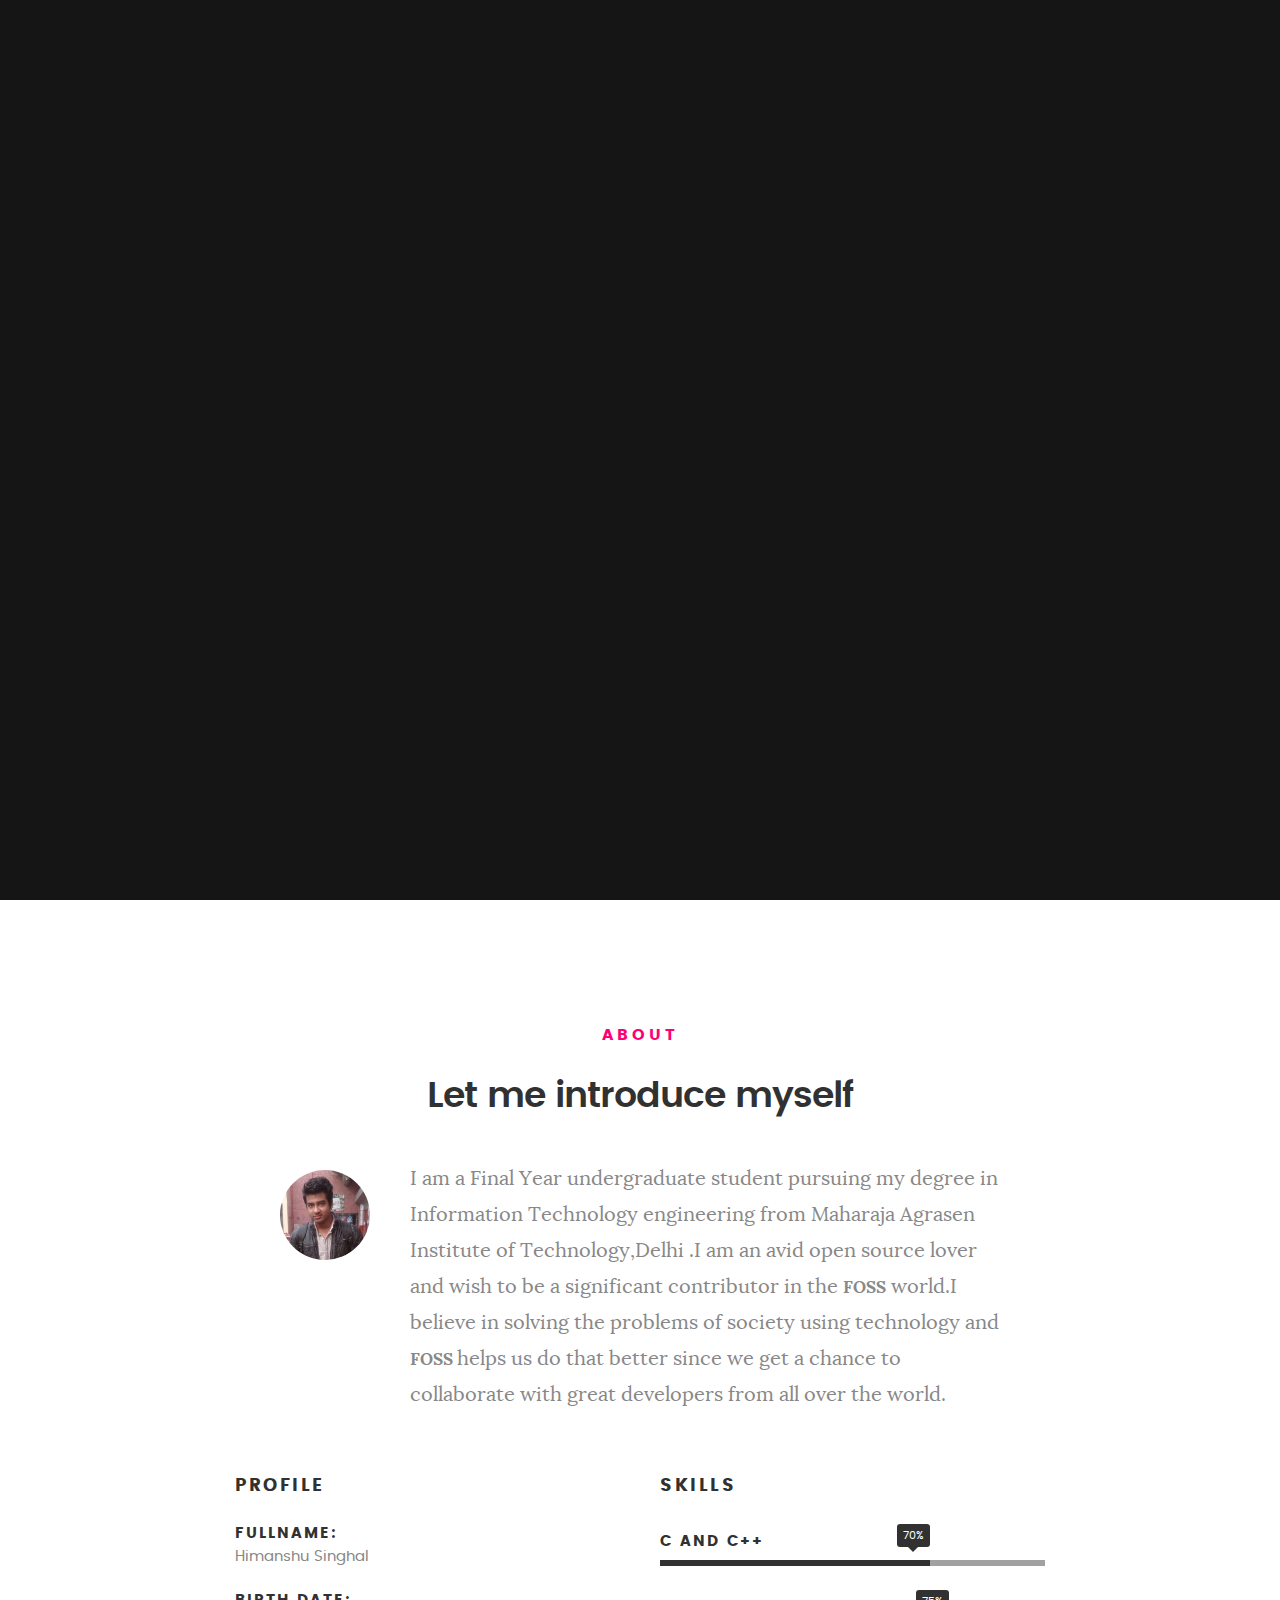
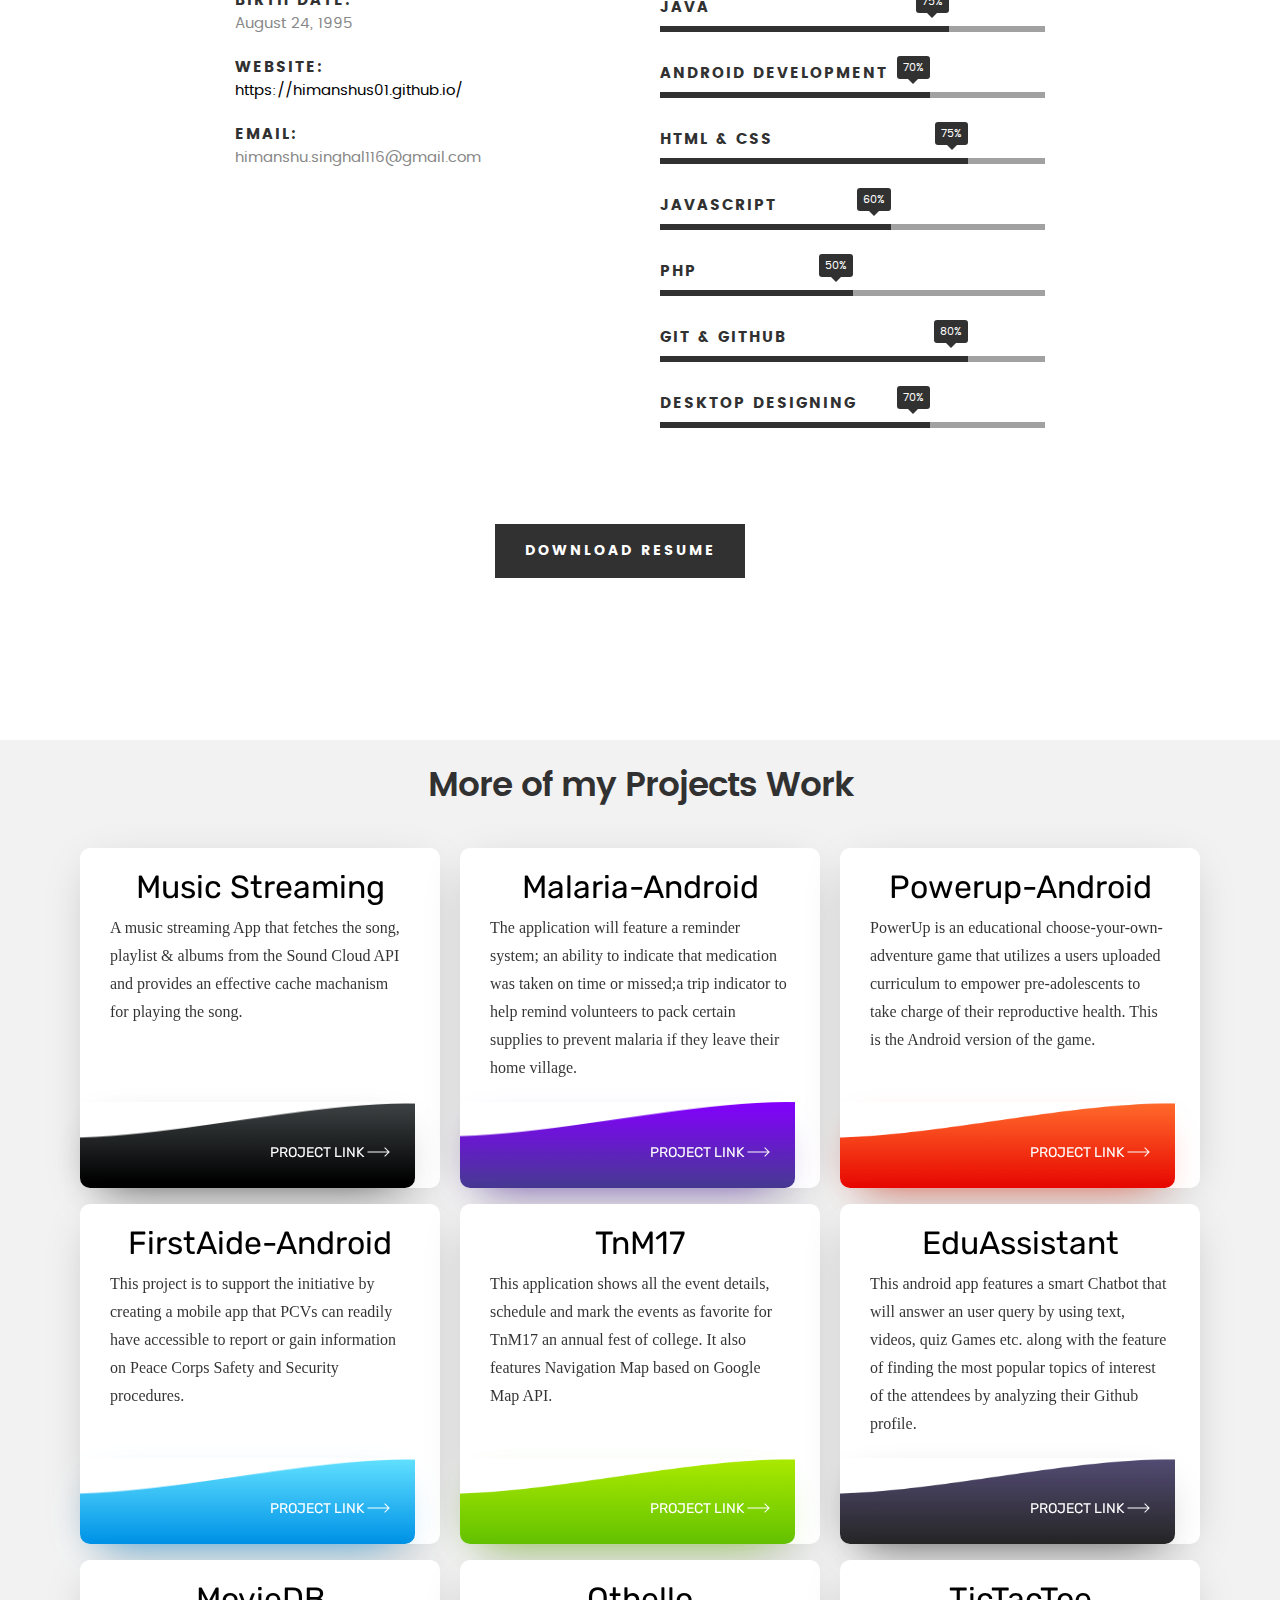
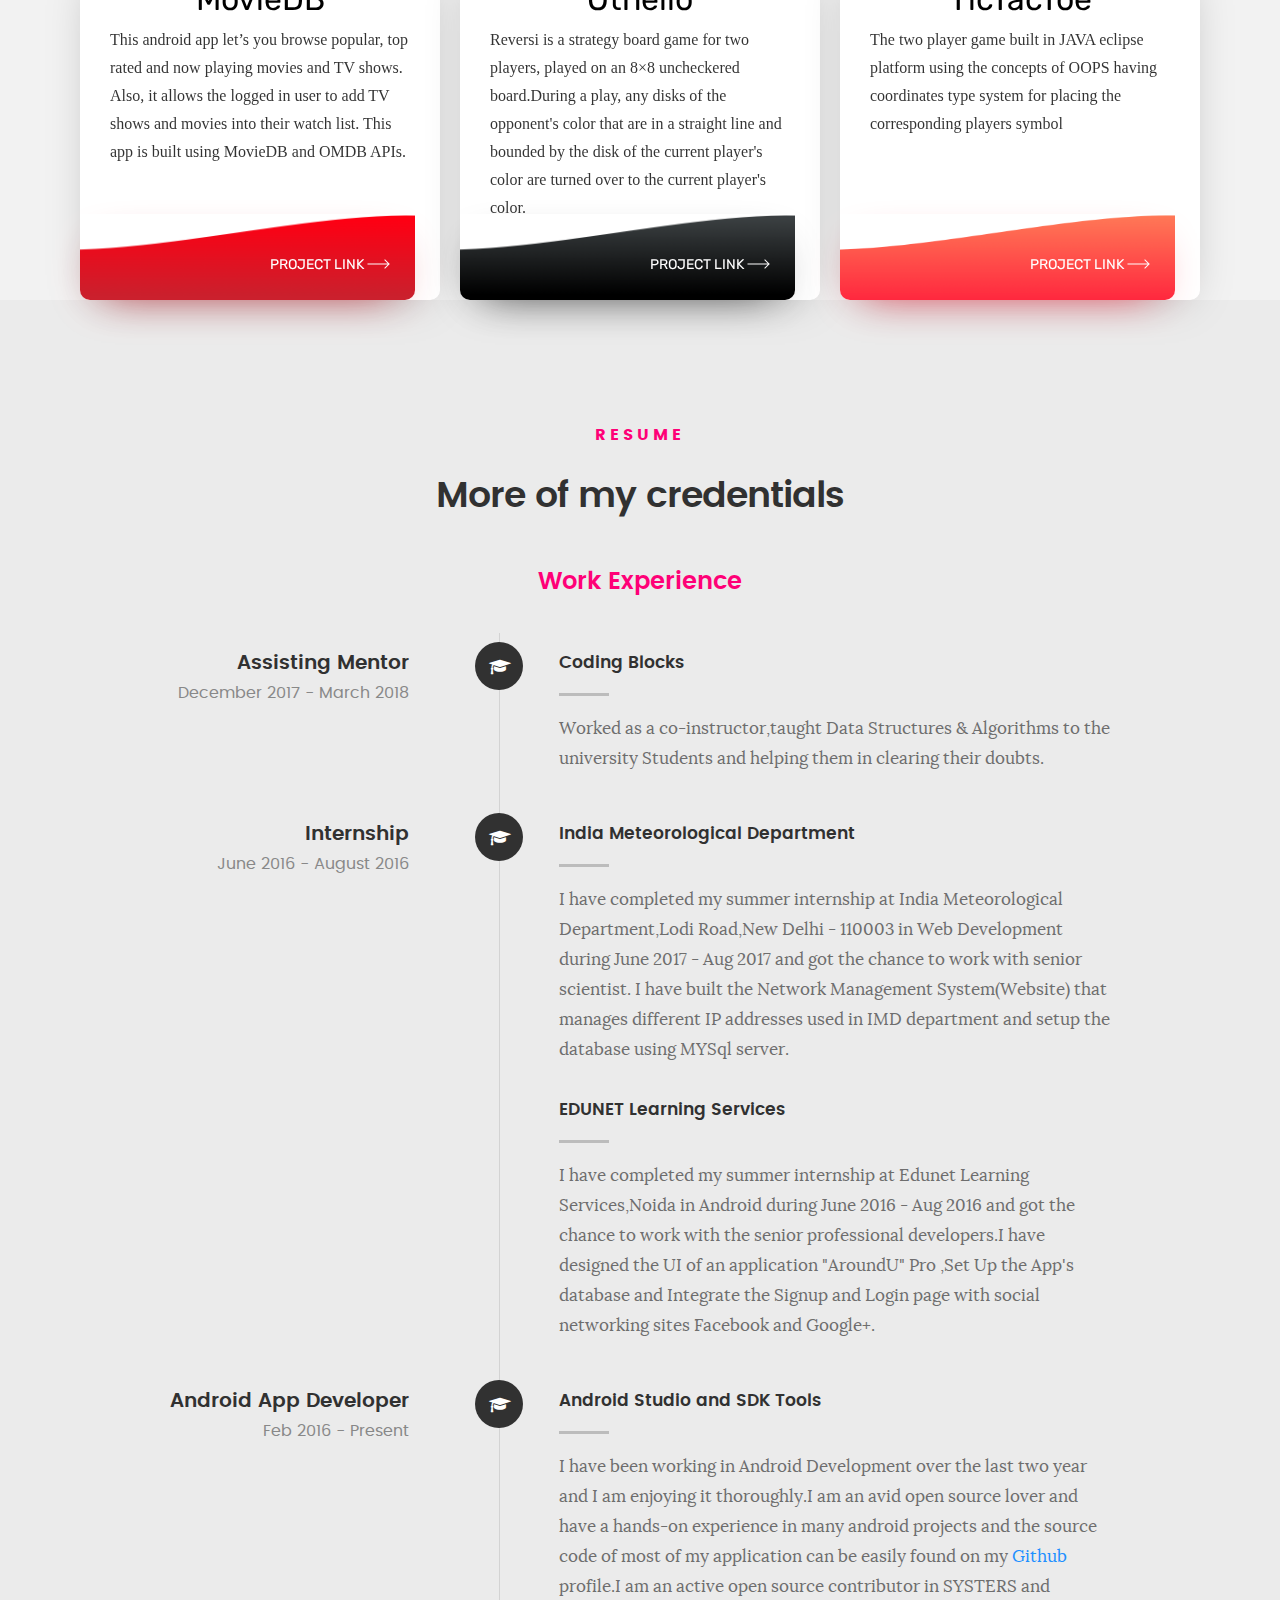
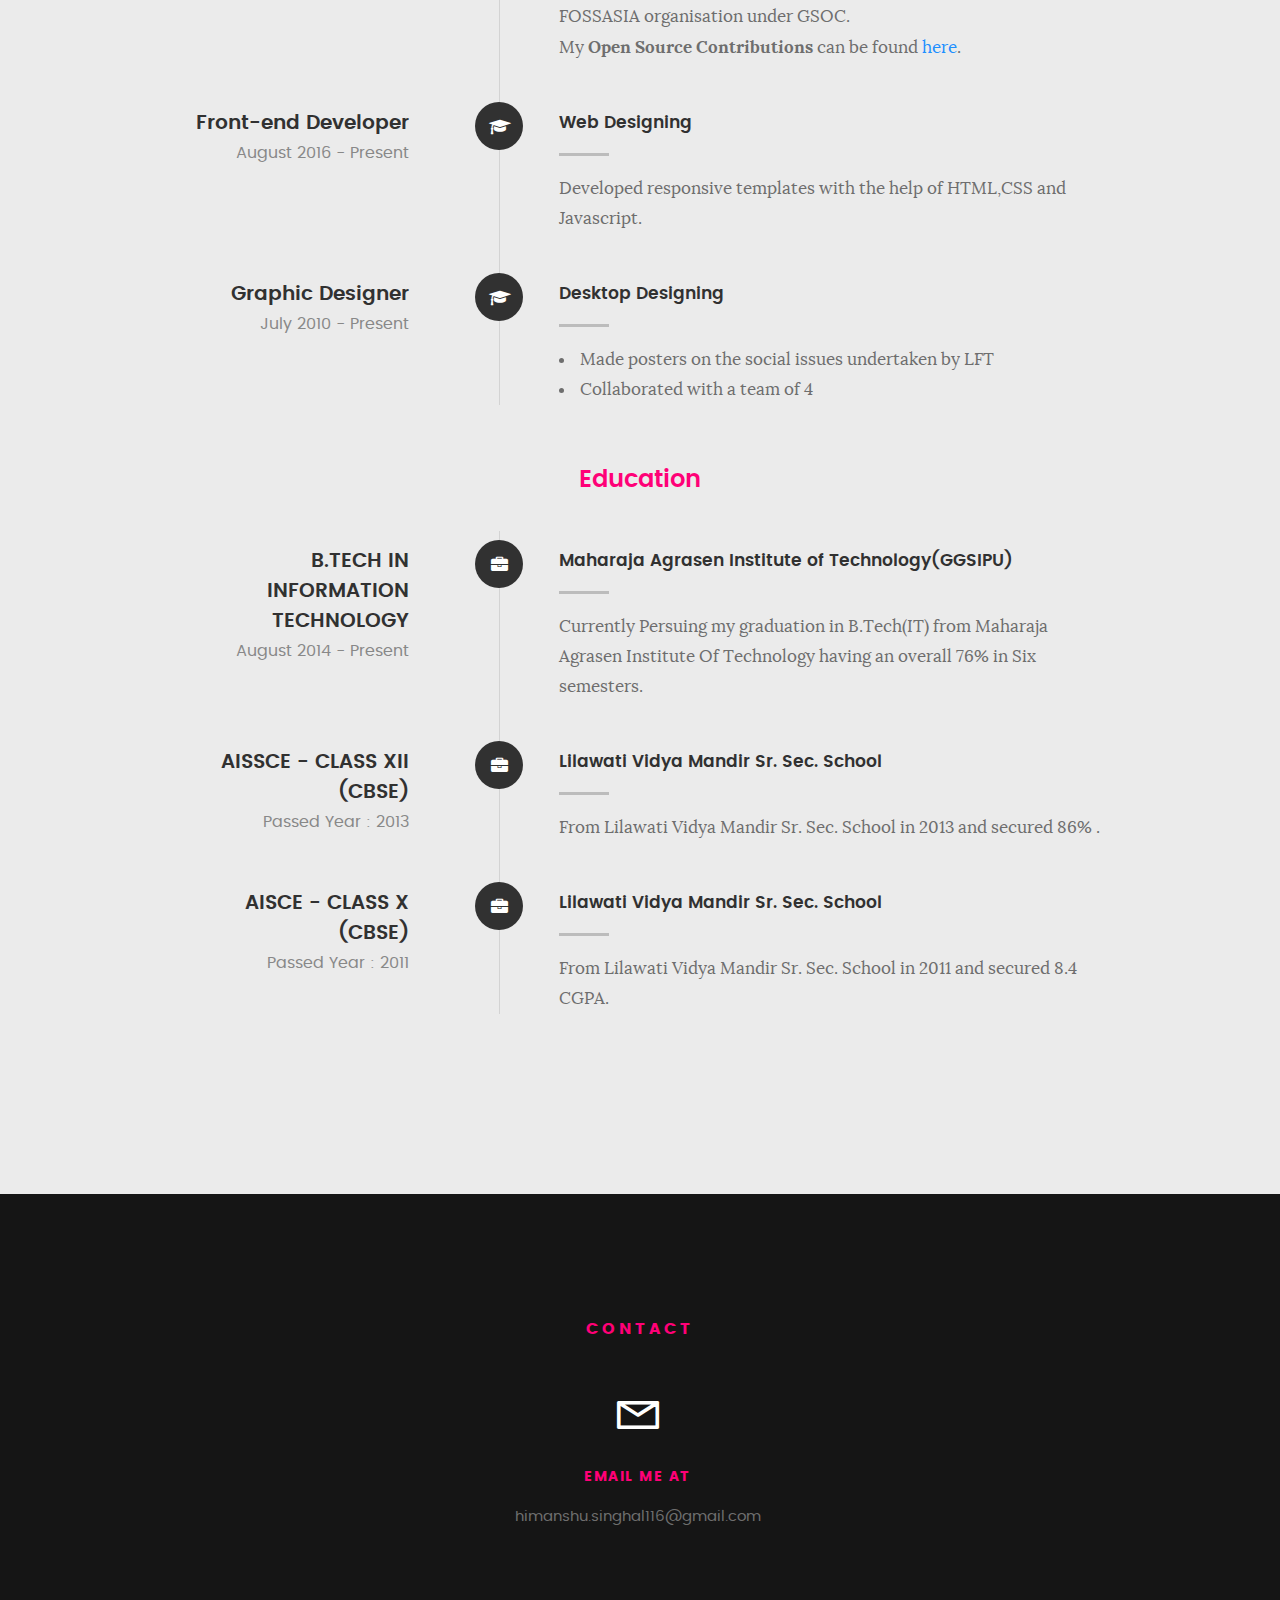
==== commit 094d73f7: "CSS changes" ====
--- a/index.html
+++ b/index.html
@@ -67,8 +67,10 @@
 						<h1>I'm Himanshu Singhal</h1>
 
 						<p class="intro-position">
+							<span>Android App Developer </span> 
 							<span>Front-end Developer</span>
-							<span>Android App Developer </span> 
+						    <span>Web-Developer</span>
+
 						</p>
 
 						<a class="button stroke smoothscroll" href="#about" title="">More About Me</a>
@@ -193,6 +195,19 @@
    	<center>
    		<h1>More of my Projects Work</h1>
    		<div class="cardcont">
+
+   			<a href="https://github.com/HimanshuS01/MusicStreaming">
+   				<div class="card">
+   					<div class="socialchess">
+
+   						<div class="projectname">Music Streaming</div>
+
+   						<div class="projectdesc">A music streaming App that fetches the song, playlist &amp; albums from the Sound Cloud API and provides an effective cache machanism for playing the song.</div>
+   						<div class="readmore">PROJECT LINK 
+   							<img src="./assets/img/arrow.png" height="10" width="23"></div>
+   						</div>
+   					</div>
+   				</a>
 
    			<a href="https://github.com/systers/malaria-app-android/issues?q=author%3AHimanshuS01+is%3Aopen">
    				<div class="card">
--- a/css/main.css
+++ b/css/main.css
@@ -1353,6 +1353,7 @@
  	letter-spacing: .2rem;
  	color: #FFFFFF;
  	text-shadow: 0 0 6px rgba(0, 0, 0, 0.2);
+ 	margin-top: 20px;
  }
  .intro-content .intro-position span {
  	display: inline-block;
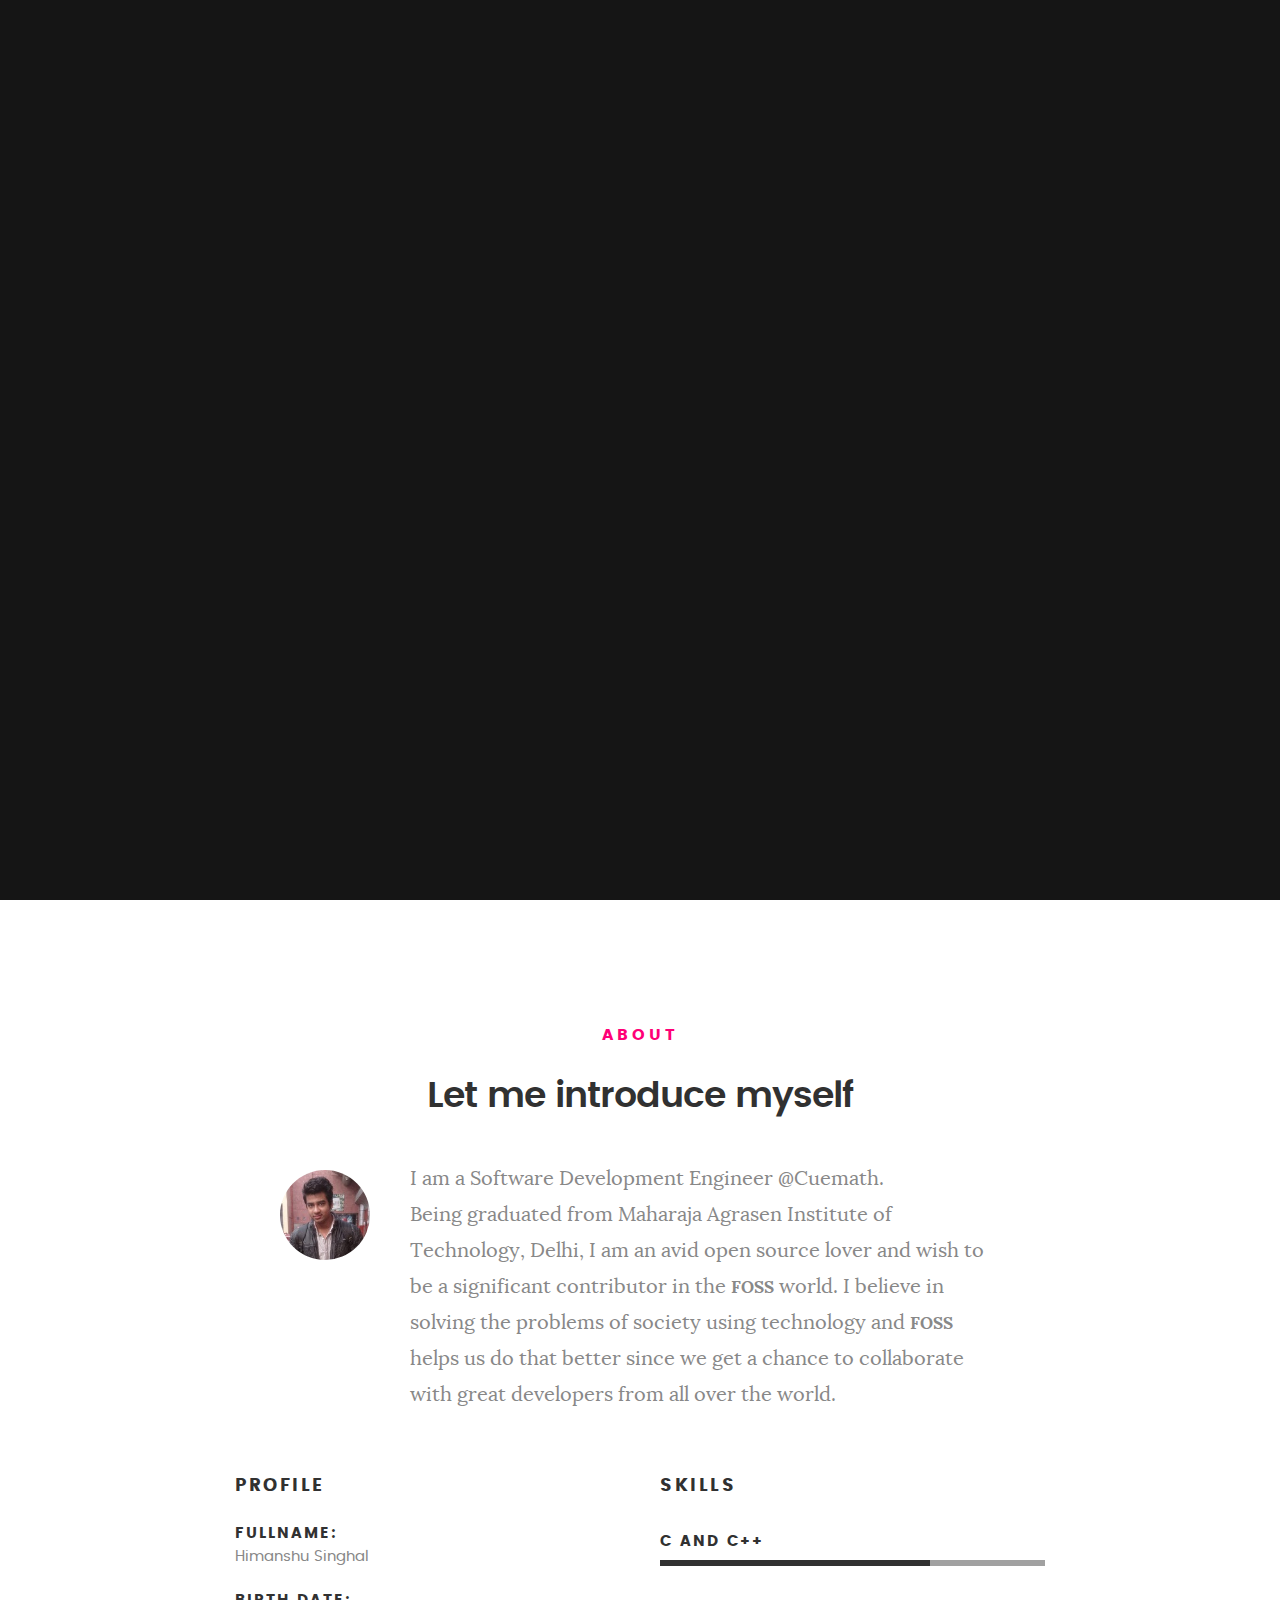
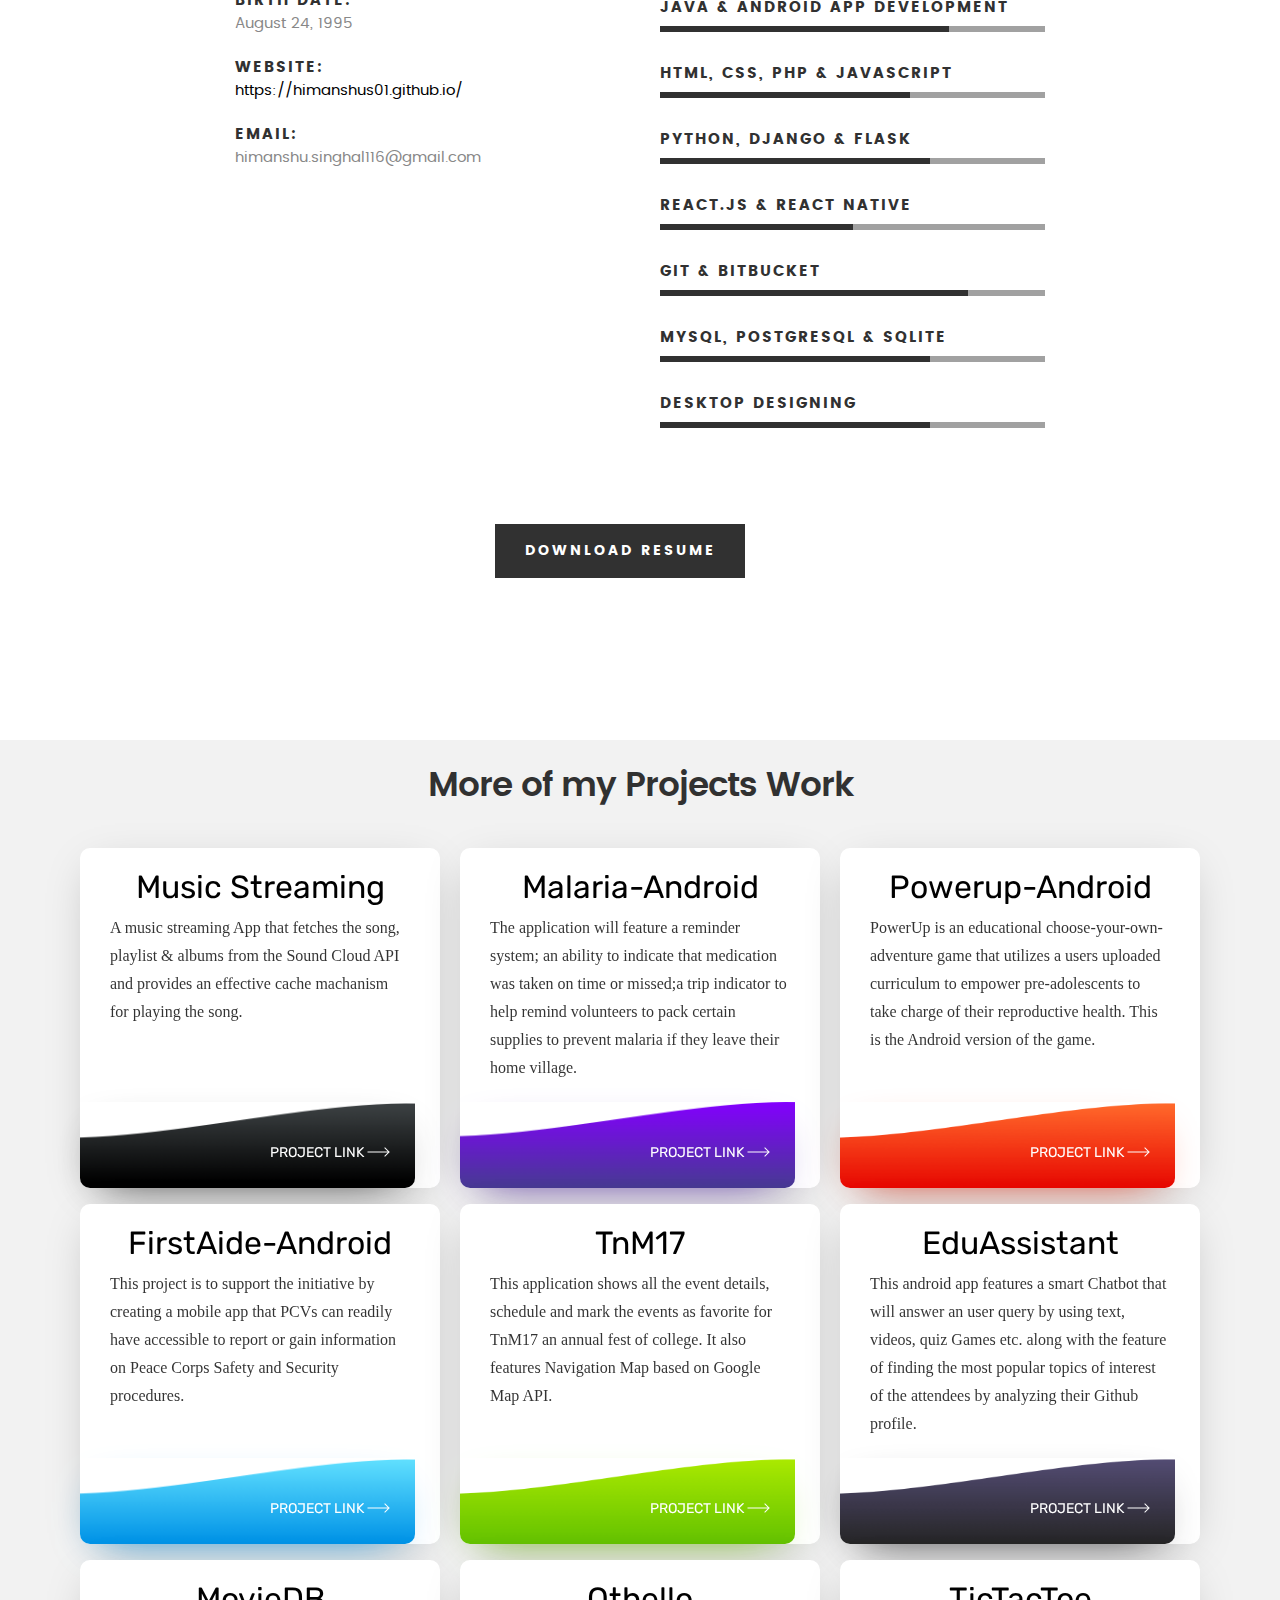
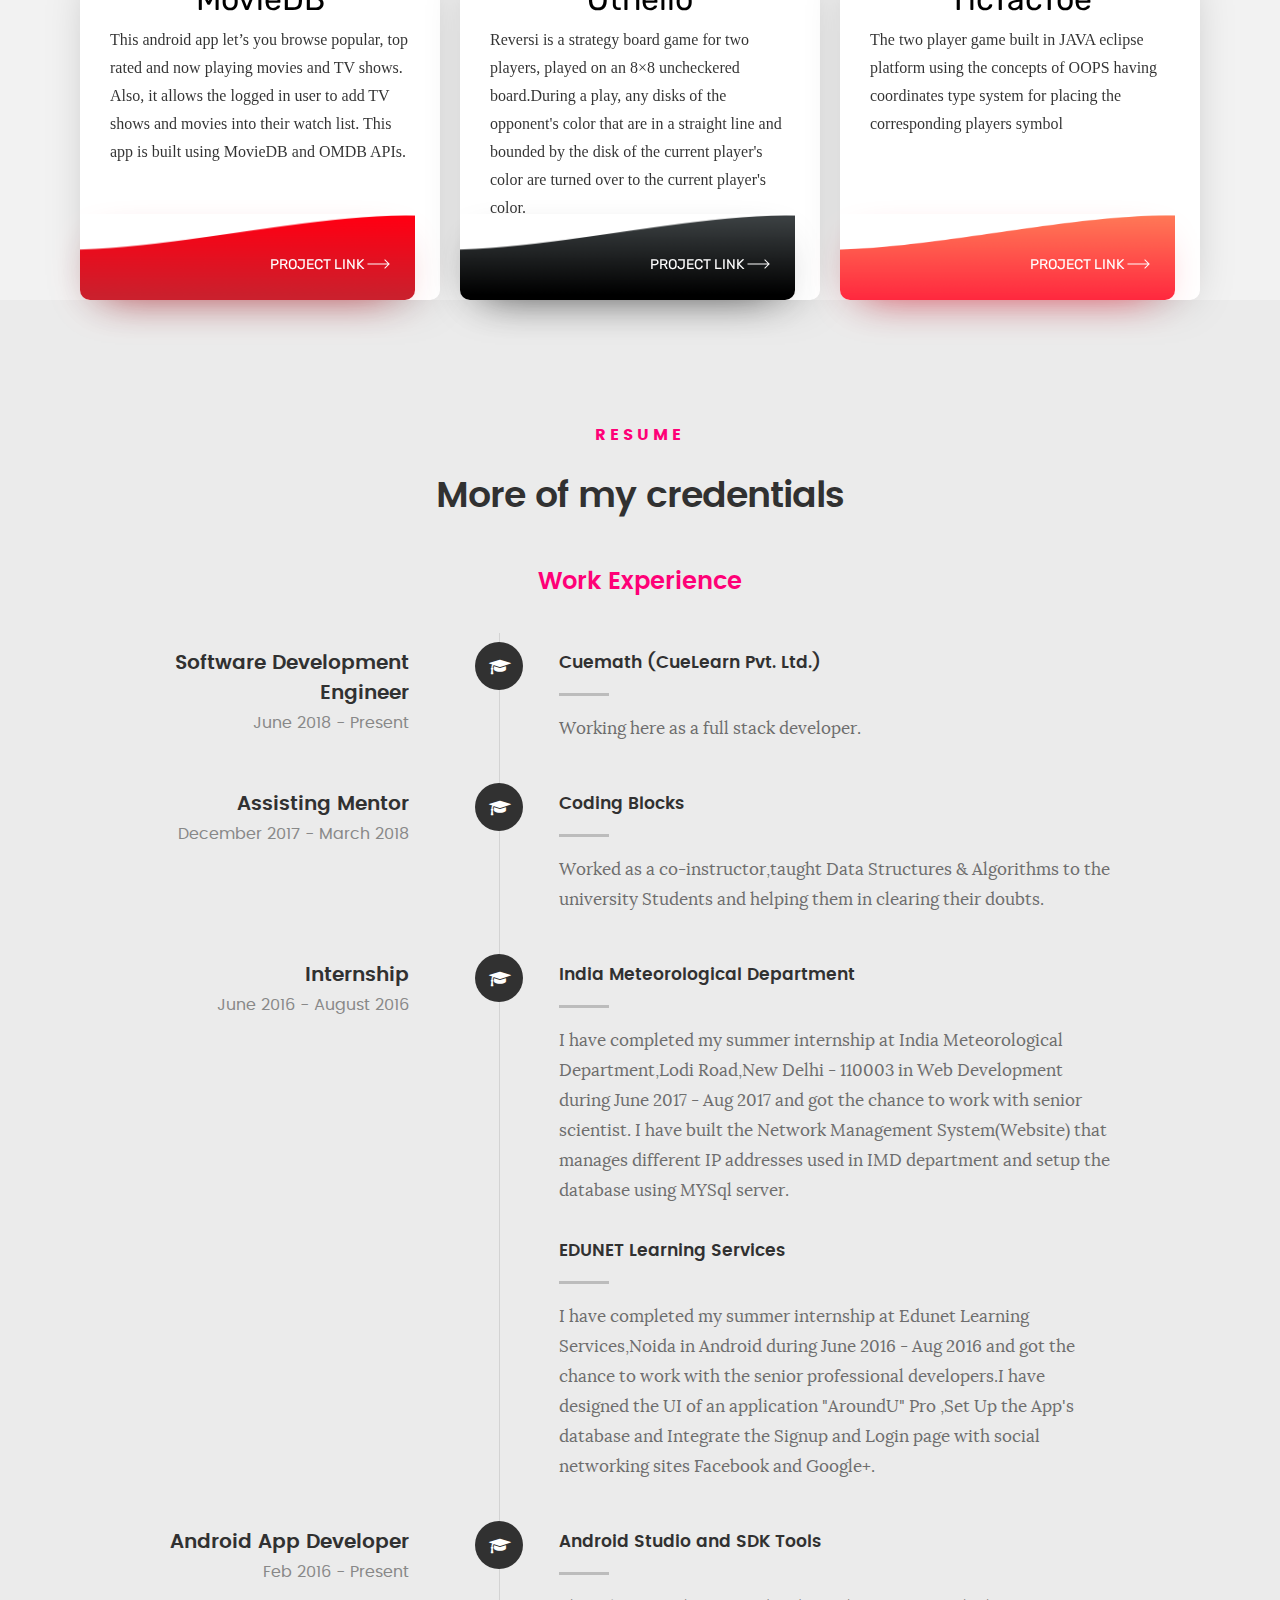
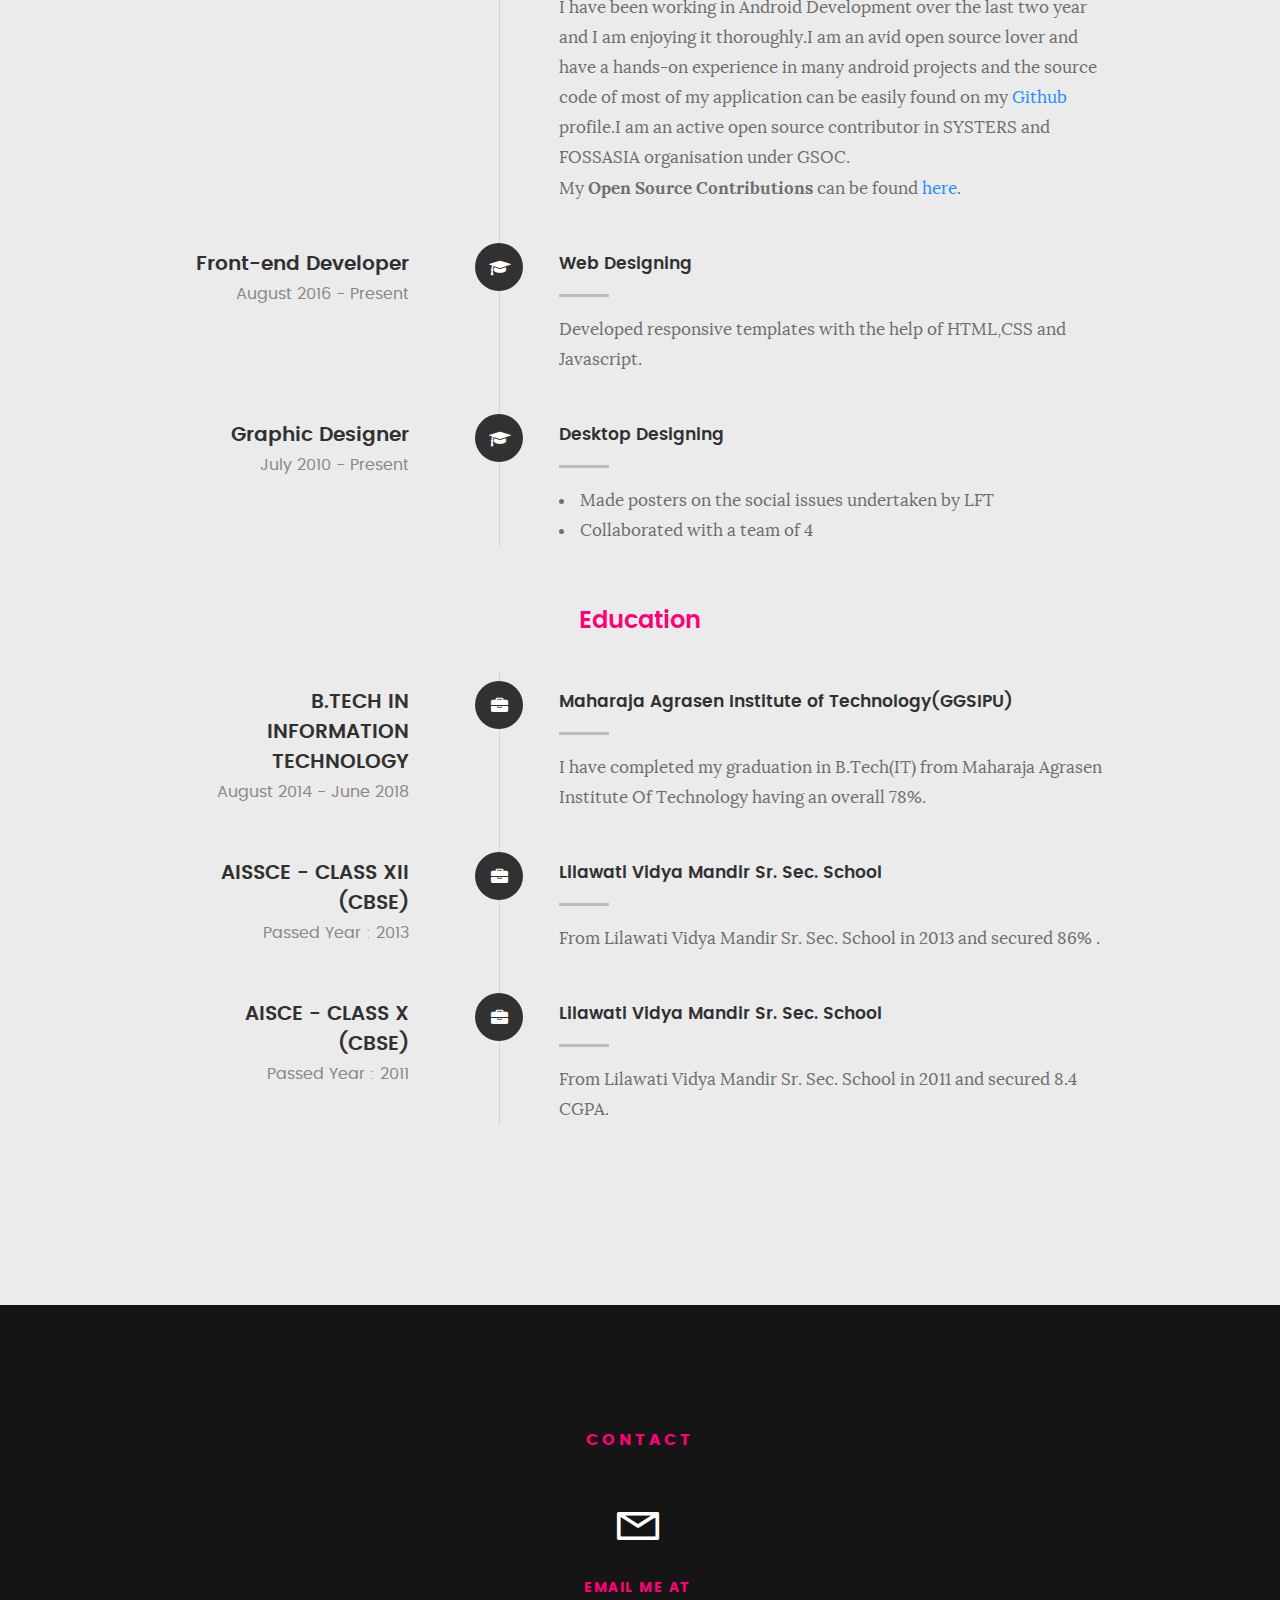
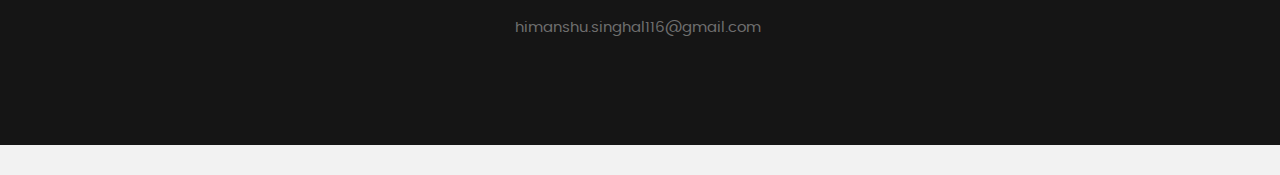
==== commit 93f37a04: "portfolio updated" ====
--- a/index.html
+++ b/index.html
@@ -67,10 +67,7 @@
 						<h1>I'm Himanshu Singhal</h1>
 
 						<p class="intro-position">
-							<span>Android App Developer </span> 
-							<span>Front-end Developer</span>
-						    <span>Web-Developer</span>
-
+							<span>FULL STACK DEVELOPER </span> 
 						</p>
 
 						<a class="button stroke smoothscroll" href="#about" title="">More About Me</a>
@@ -105,7 +102,7 @@
 
    					<img src="images/profilepic.jpg" alt="Profile Picture">
 
-   					<p class="lead">I am a Final Year undergraduate student pursuing my degree in Information Technology engineering from Maharaja Agrasen Institute of Technology,Delhi .I am an avid open source lover and wish to be a significant contributor in the <strong>FOSS</strong> world.I believe in solving the problems of society using technology and <strong>FOSS </strong>helps us do that better since we get a chance to collaborate with great developers from all over the world.
+   					<p class="lead">I am a Software Development Engineer @Cuemath.</br>Being graduated from Maharaja Agrasen Institute of Technology, Delhi, I am an avid open source lover and wish to be a significant contributor in the <strong>FOSS</strong> world. I believe in solving the problems of society using technology and <strong>FOSS </strong>helps us do that better since we get a chance to collaborate with great developers from all over the world.
    					</p>
    				</div>   			
 
@@ -145,35 +142,35 @@
    				<h3>Skills</h3>
    				<ul class="skill-bars">
    					<li>
-   						<div class="progress percent70"><span>70%</span></div>
+   						<div class="progress percent70"></div>
    						<strong>C and C++</strong>
    					</li>
    					<li>
-   						<div class="progress percent75"><span>75%</span></div>
-   						<strong>Java</strong>
-   					</li>
-   					<li>
-   						<div class="progress percent70"><span>70%</span></div>
-   						<strong>Android Development</strong>
-   					</li>
-   					<li>
-   						<div class="progress percent80"><span>75%</span></div>
-   						<strong>HTML &amp; CSS</strong>
-   					</li>
-   					<li>
-   						<div class="progress percent60"><span>60%</span></div>
-   						<strong>Javascript</strong>
-   					</li>
-   					<li>
-   						<div class="progress percent50"><span>50%</span></div>
-   						<strong>PHP</strong>
-   					</li>
-   					<li>
-   						<div class="progress percent80"><span>80%</span></div>
-   						<strong>Git &amp; Github</strong>
-   					</li>
-   					<li>
-   						<div class="progress percent70"><span>70%</span></div>
+   						<div class="progress percent75"></div>
+   						<strong>Java &amp; Android App Development</strong>
+   					</li>
+   					<li>
+   						<div class="progress percent65"></div>
+   						<strong>HTML, CSS, PHP &amp; Javascript</strong>
+   					</li>
+   					<li>
+   						<div class="progress percent70"></div>
+   						<strong>Python, Django &amp; Flask</strong>
+   					</li>
+   					<li>
+   						<div class="progress percent50"></div>
+   						<strong>React.js &amp; React Native</strong>
+   					</li>
+   					<li>
+   						<div class="progress percent80"></div>
+   						<strong>Git &amp; Bitbucket</strong>
+   					</li>
+   					<li>
+   						<div class="progress percent70"></div>
+   						<strong>MySQL, PostgreSQL &amp; SQLite</strong>
+   					</li>
+   					<li>
+   						<div class="progress percent70"></div>
    						<strong>Desktop Designing</strong>
    					</li>
 
@@ -340,6 +337,24 @@
    			<div class="col-twelve">
 
    				<div class="timeline-wrap">
+
+					<div class="timeline-block">
+
+   						<div class="timeline-ico">
+   							<i class="fa fa-graduation-cap"></i>
+   						</div>
+
+   						<div class="timeline-header">
+   							<h3>Software Development Engineer</h3>
+   							<p>June 2018 - Present</p>
+   						</div>
+
+   						<div class="timeline-content">
+   							<h4>Cuemath (CueLearn Pvt. Ltd.)</h4>
+   							<p>Working here as a full stack developer.</p>
+   						</div>
+
+   					</div> <!-- /timeline-block -->
 
    					<div class="timeline-block">
 
@@ -471,12 +486,12 @@
 
    							<div class="timeline-header">
    								<h3>B.TECH  IN INFORMATION TECHNOLOGY</h3>
-   								<p>August 2014 - Present</p>
+   								<p>August 2014 - June 2018</p>
    							</div>
 
    							<div class="timeline-content">
    								<h4>Maharaja Agrasen Institute of Technology(GGSIPU)</h4>
-   								<p>Currently Persuing my graduation in B.Tech(IT) from Maharaja Agrasen Institute Of Technology having an overall 76% in Six semesters.</p>
+   								<p>I have completed my graduation in B.Tech(IT) from Maharaja Agrasen Institute Of Technology having an overall 78%.</p>
    							</div>
 
    						</div> <!-- /timeline-block -->
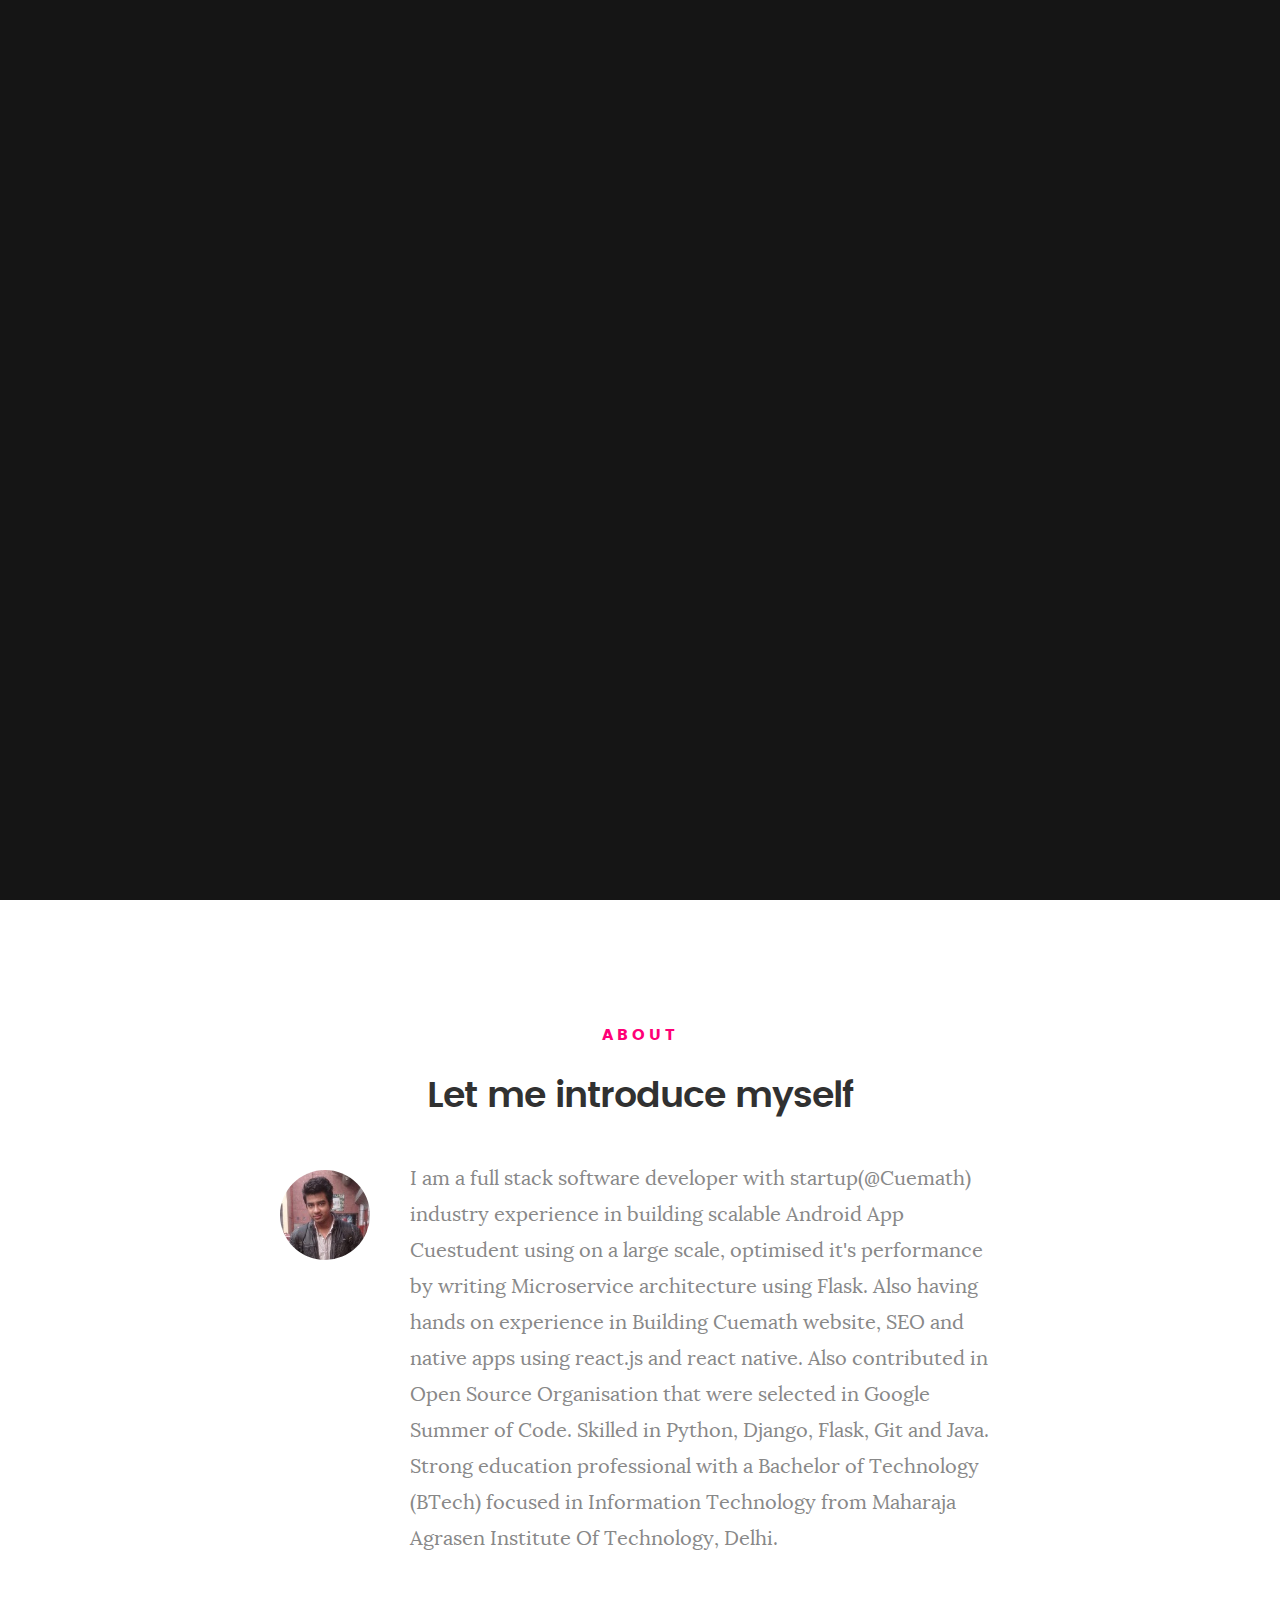
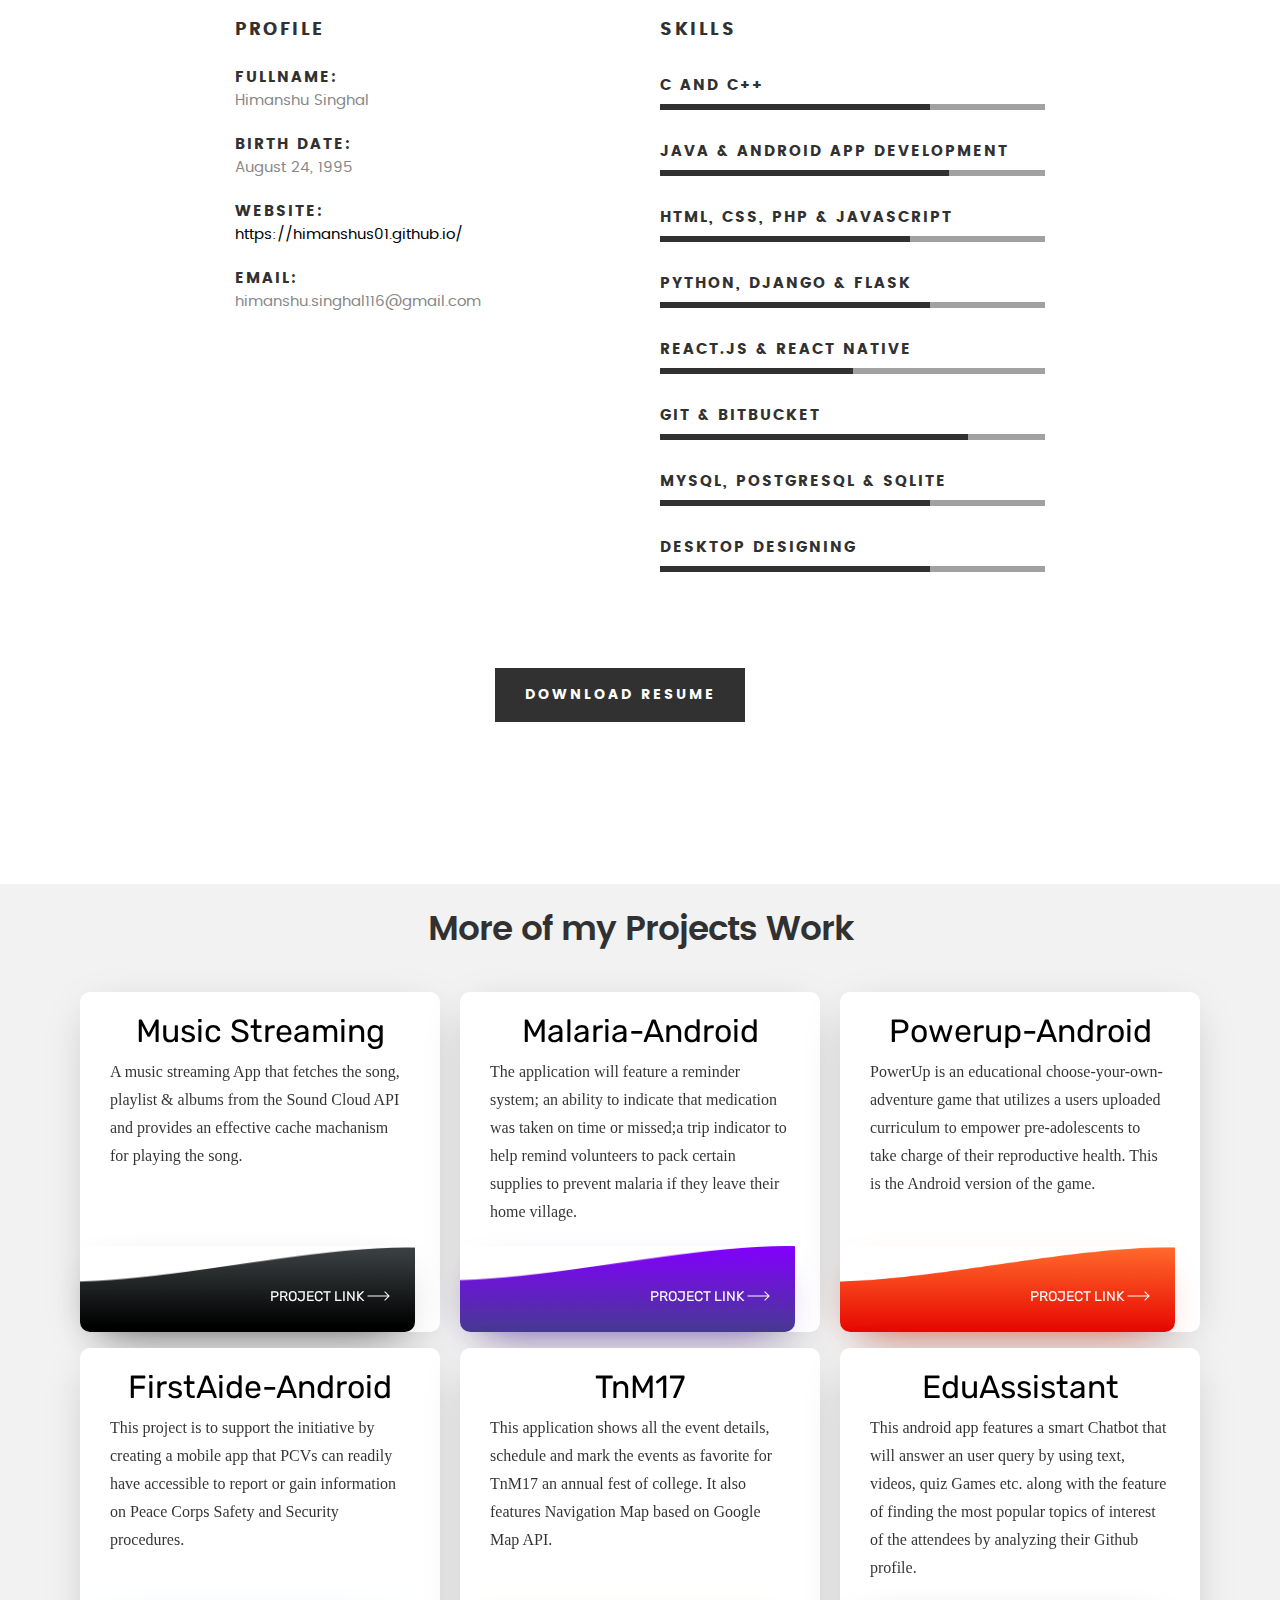
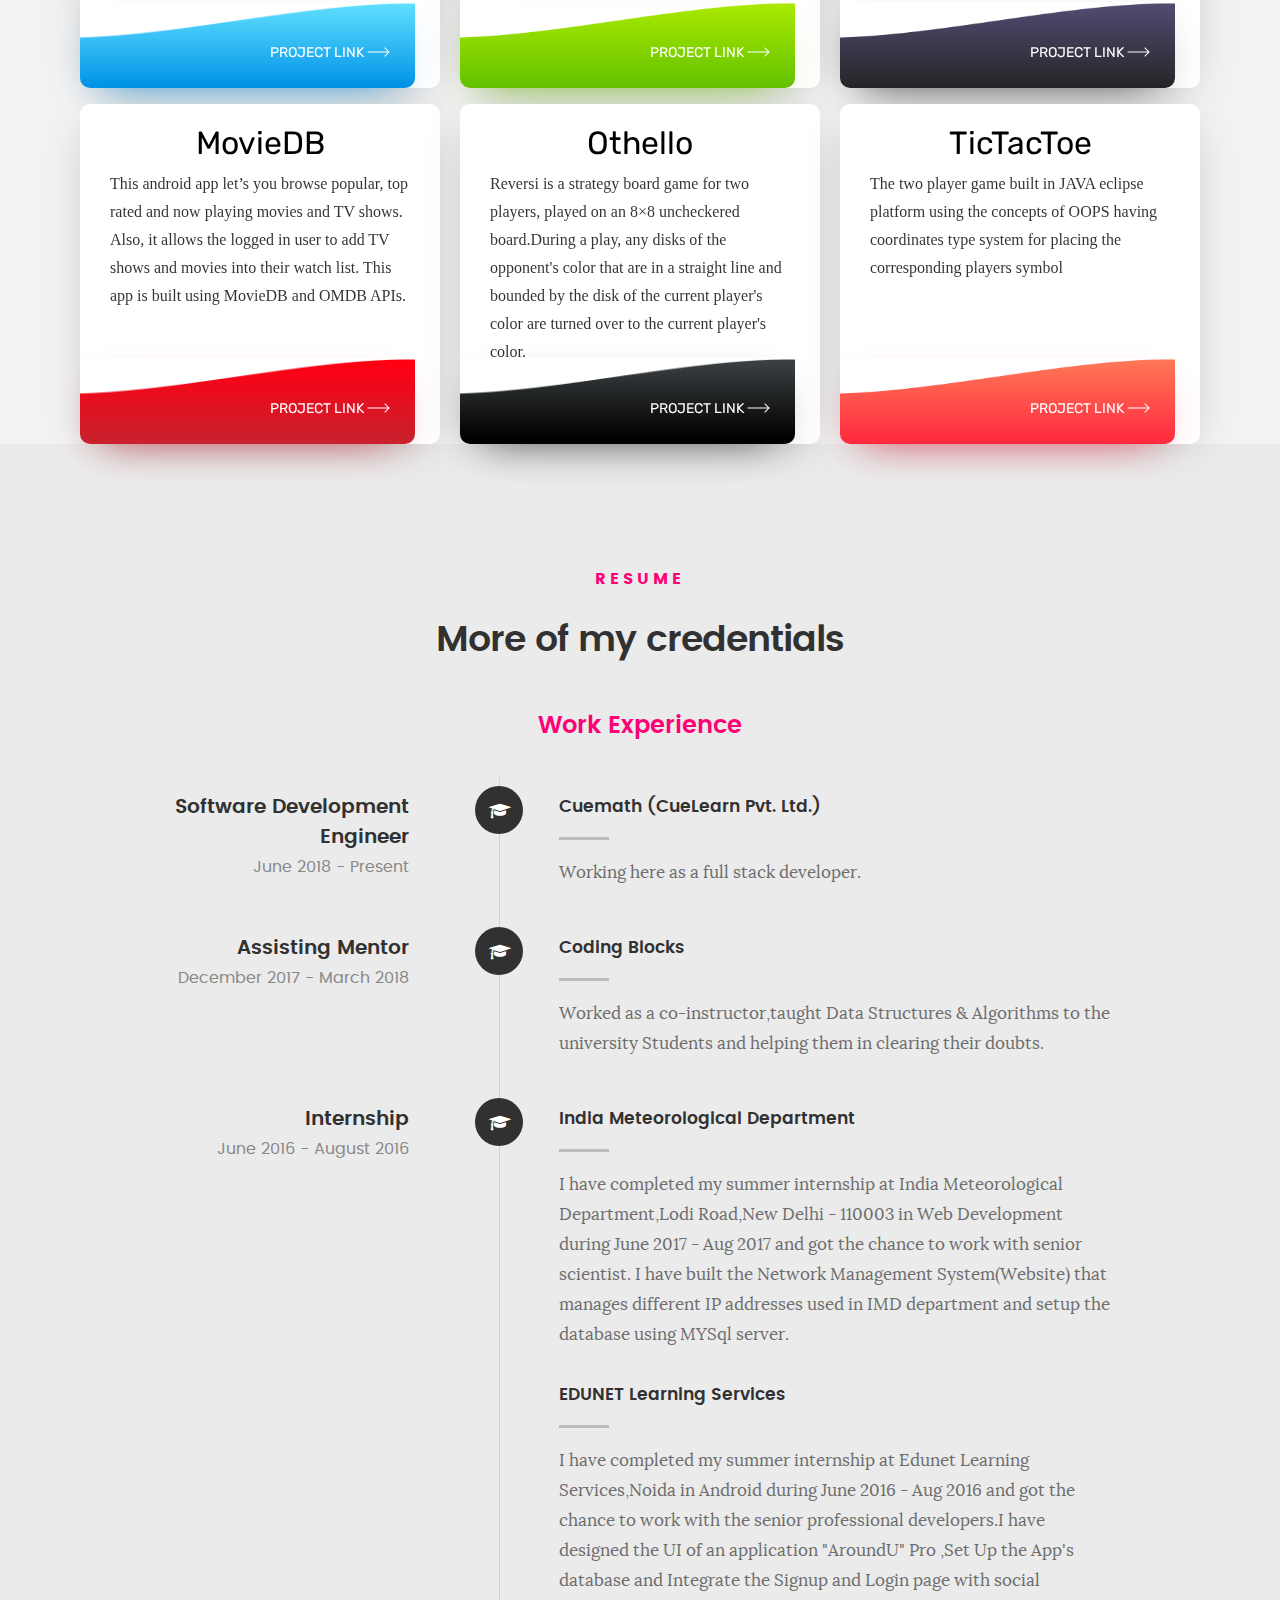
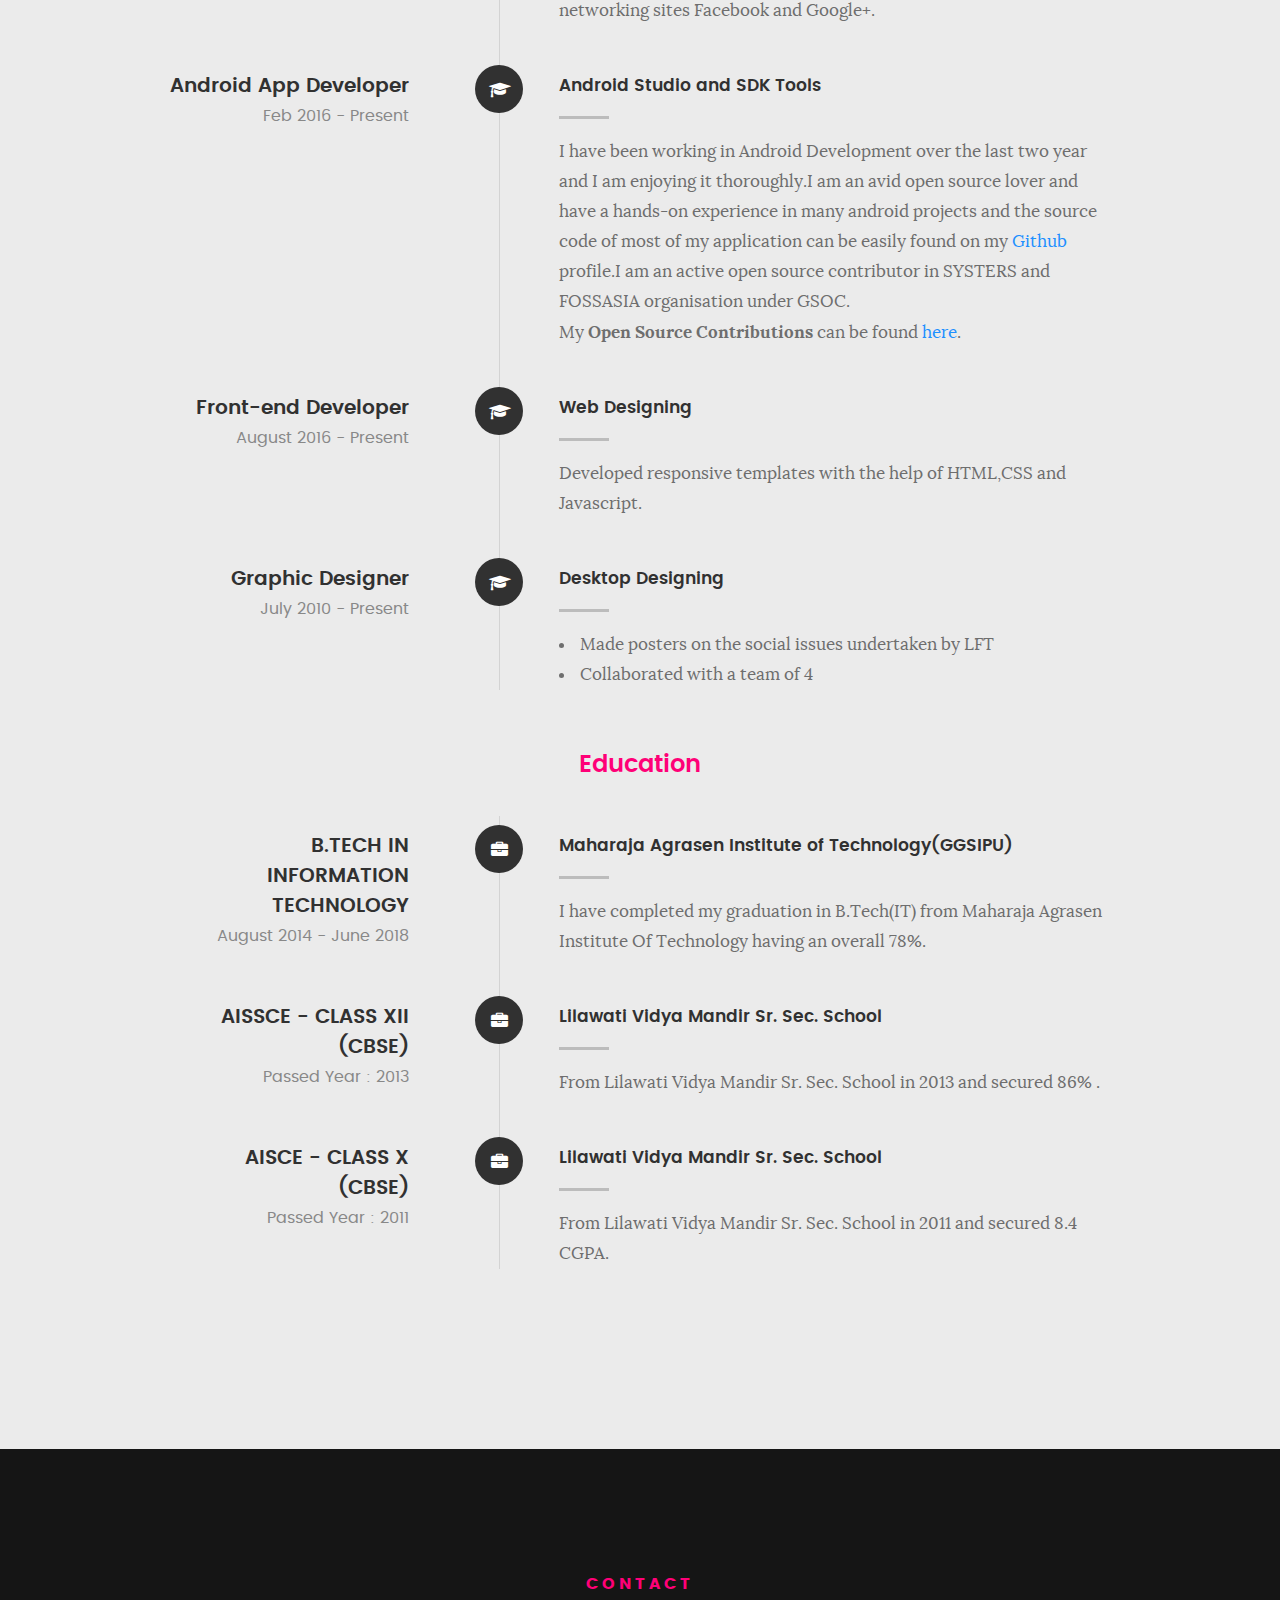
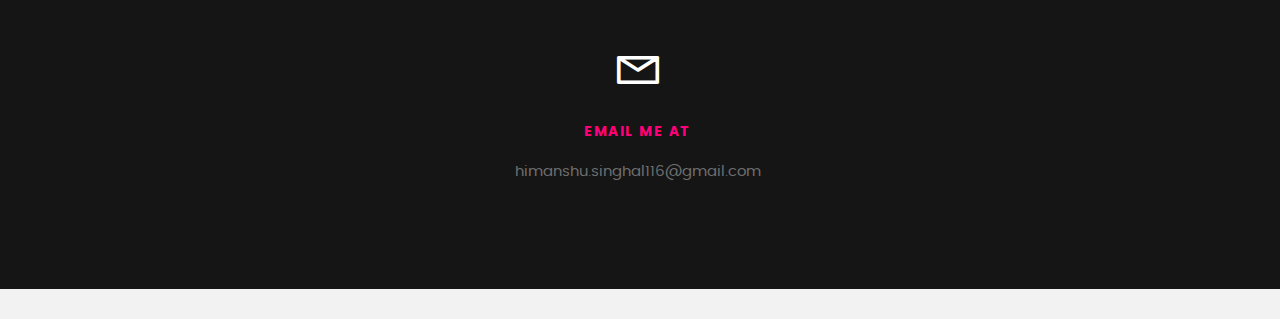
==== commit 62ad0f41: "changes in about section and resume updated" ====
--- a/index.html
+++ b/index.html
@@ -101,9 +101,9 @@
    				<div class="intro-info">
 
    					<img src="images/profilepic.jpg" alt="Profile Picture">
-
-   					<p class="lead">I am a Software Development Engineer @Cuemath.</br>Being graduated from Maharaja Agrasen Institute of Technology, Delhi, I am an avid open source lover and wish to be a significant contributor in the <strong>FOSS</strong> world. I believe in solving the problems of society using technology and <strong>FOSS </strong>helps us do that better since we get a chance to collaborate with great developers from all over the world.
-   					</p>
+   					<p class="lead">I am a full stack software developer with startup(@Cuemath) industry experience in building scalable Android App Cuestudent using on a large scale, optimised it's performance by writing Microservice architecture using Flask. Also having hands on experience in Building Cuemath website, SEO and native apps using react.js and react native. Also contributed in Open Source Organisation that were selected in Google Summer of Code. Skilled in Python, Django, Flask, Git and Java.
+					Strong education professional with a Bachelor of Technology (BTech) focused in Information Technology from Maharaja Agrasen Institute Of Technology, Delhi. 
+					</p>
    				</div>   			
 
    			</div>   		
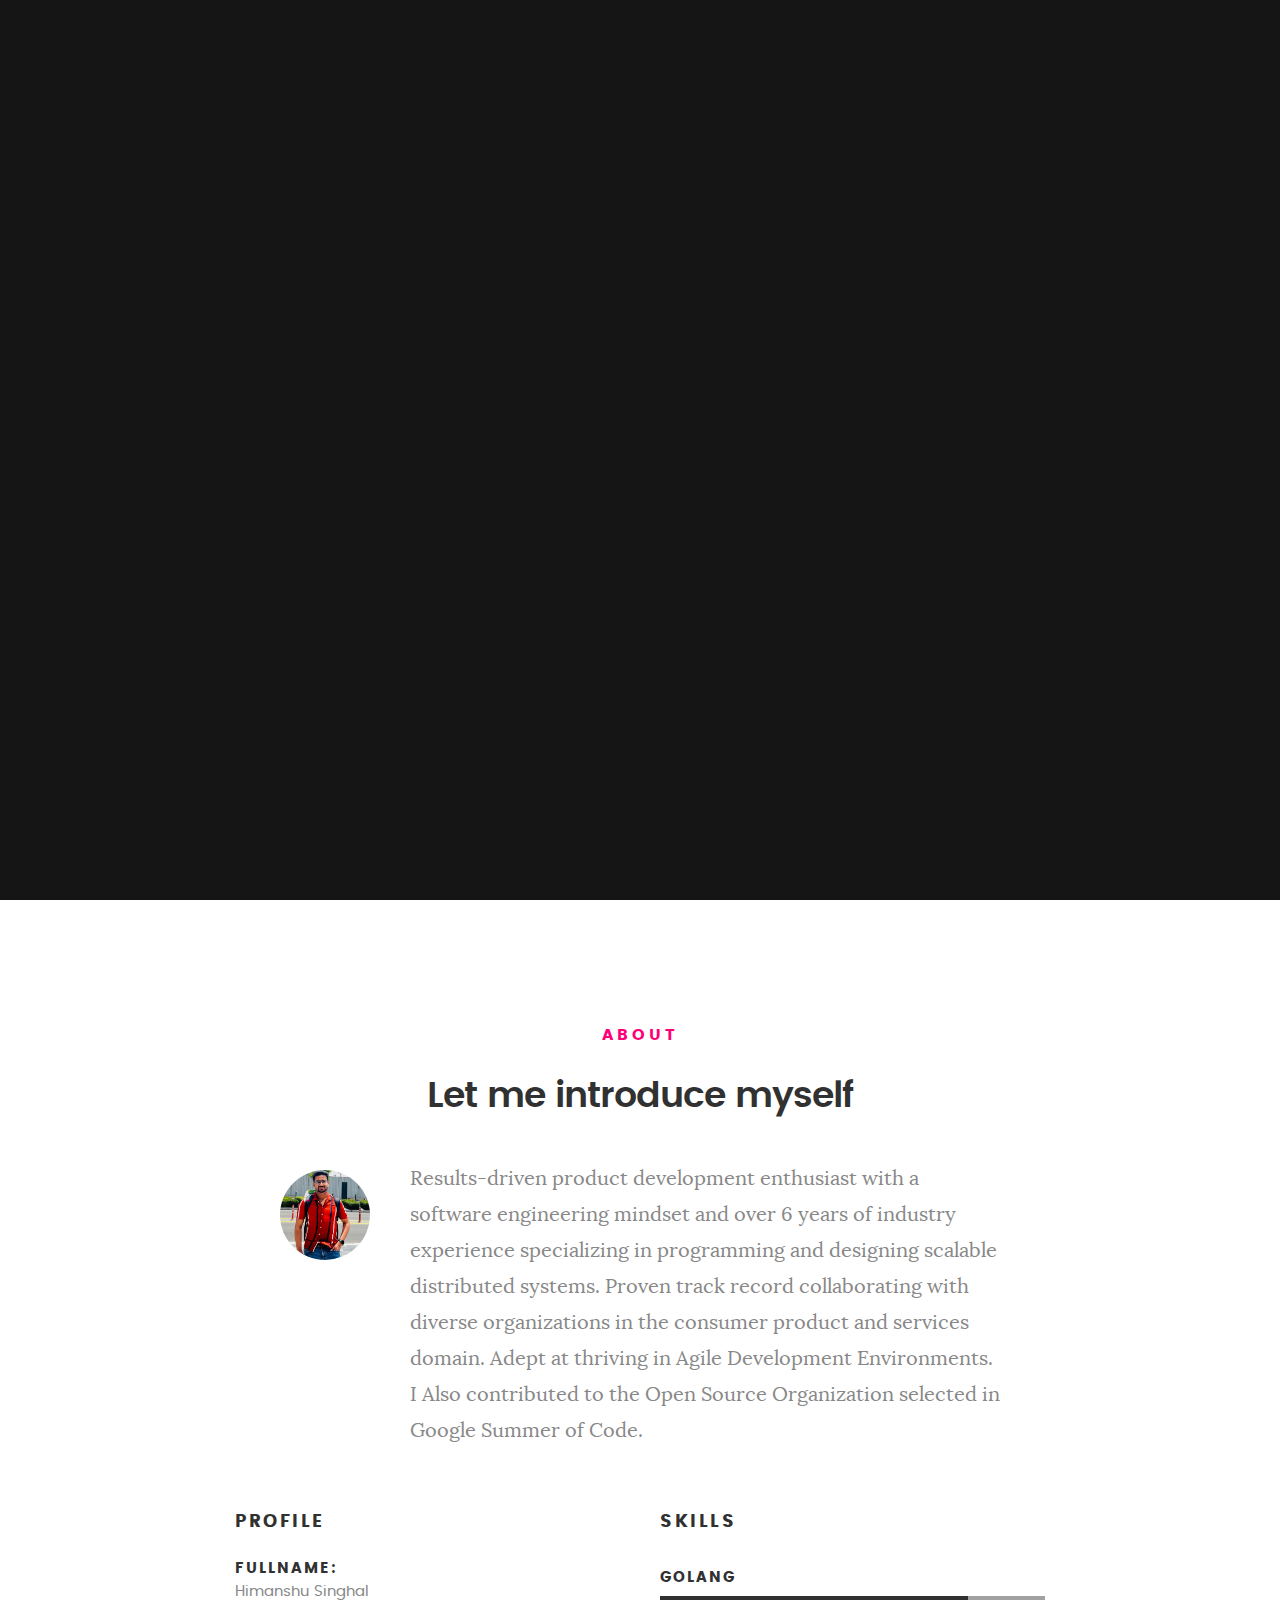
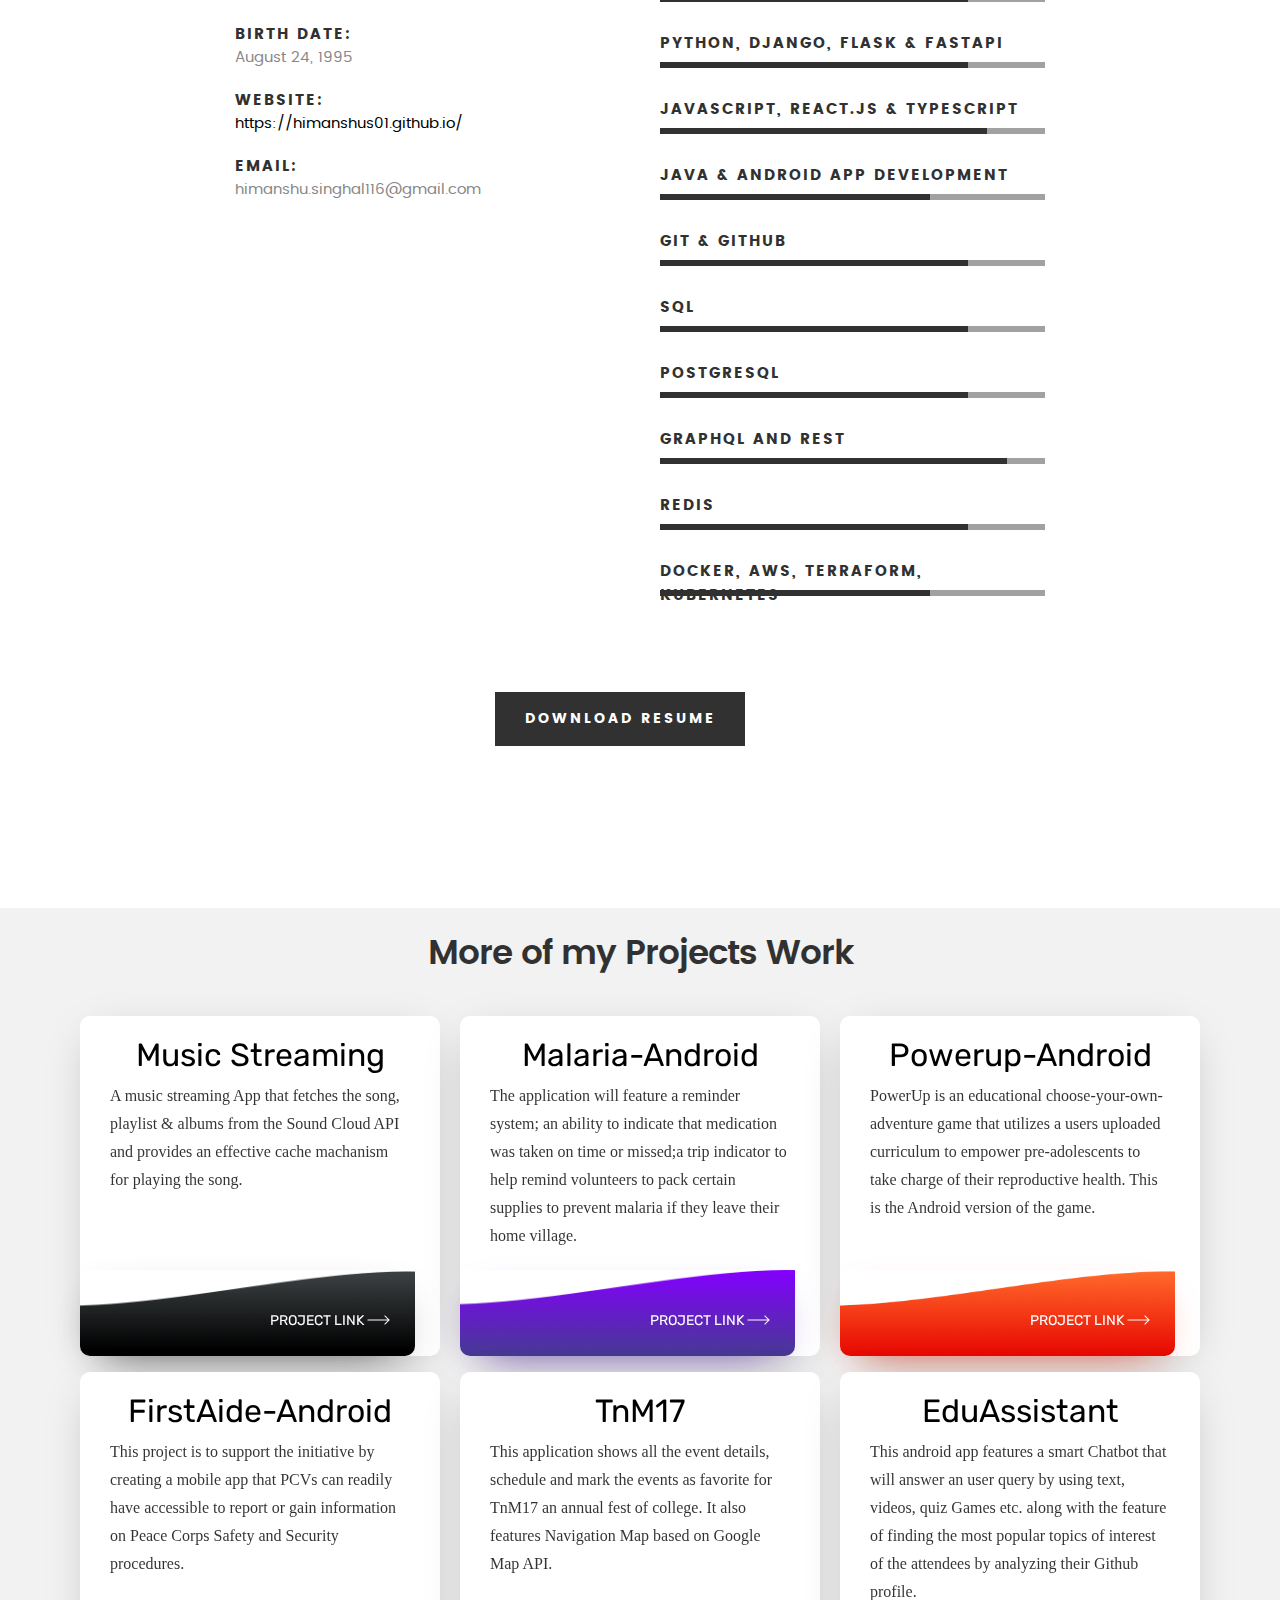
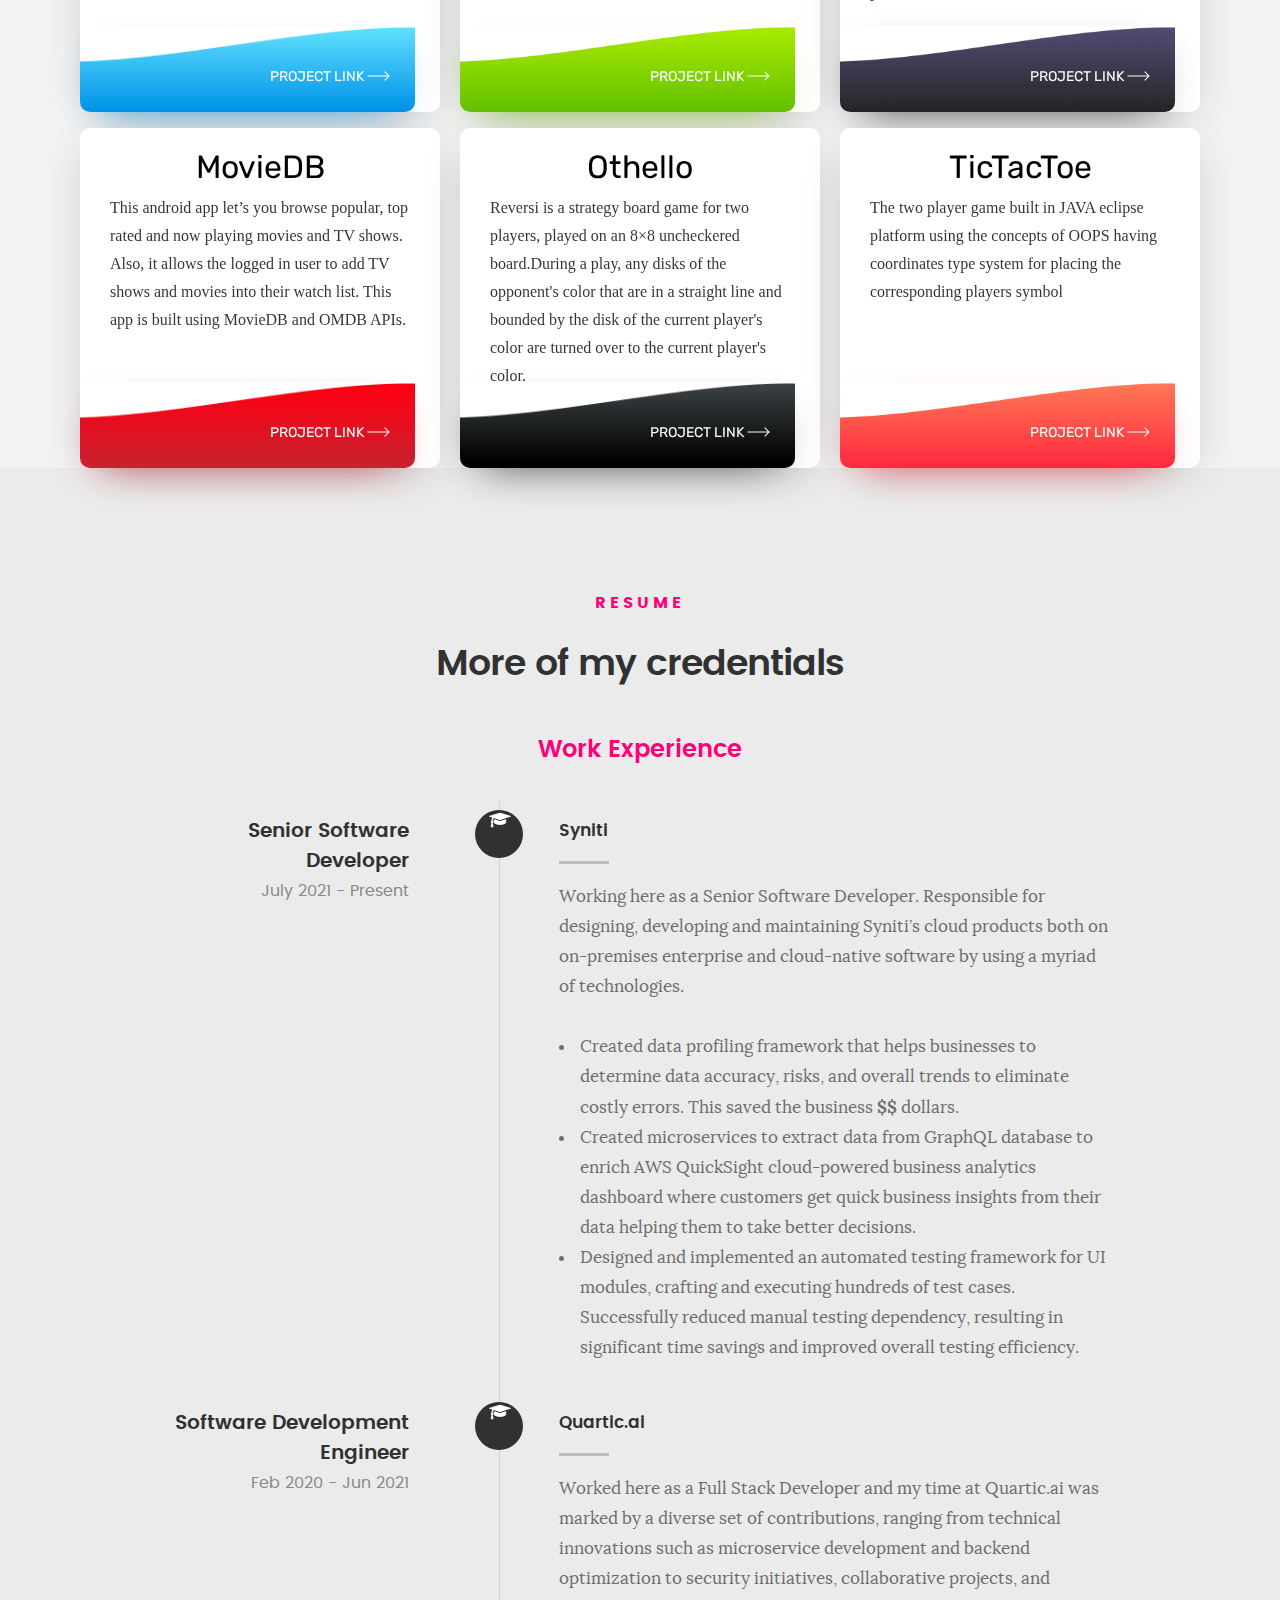
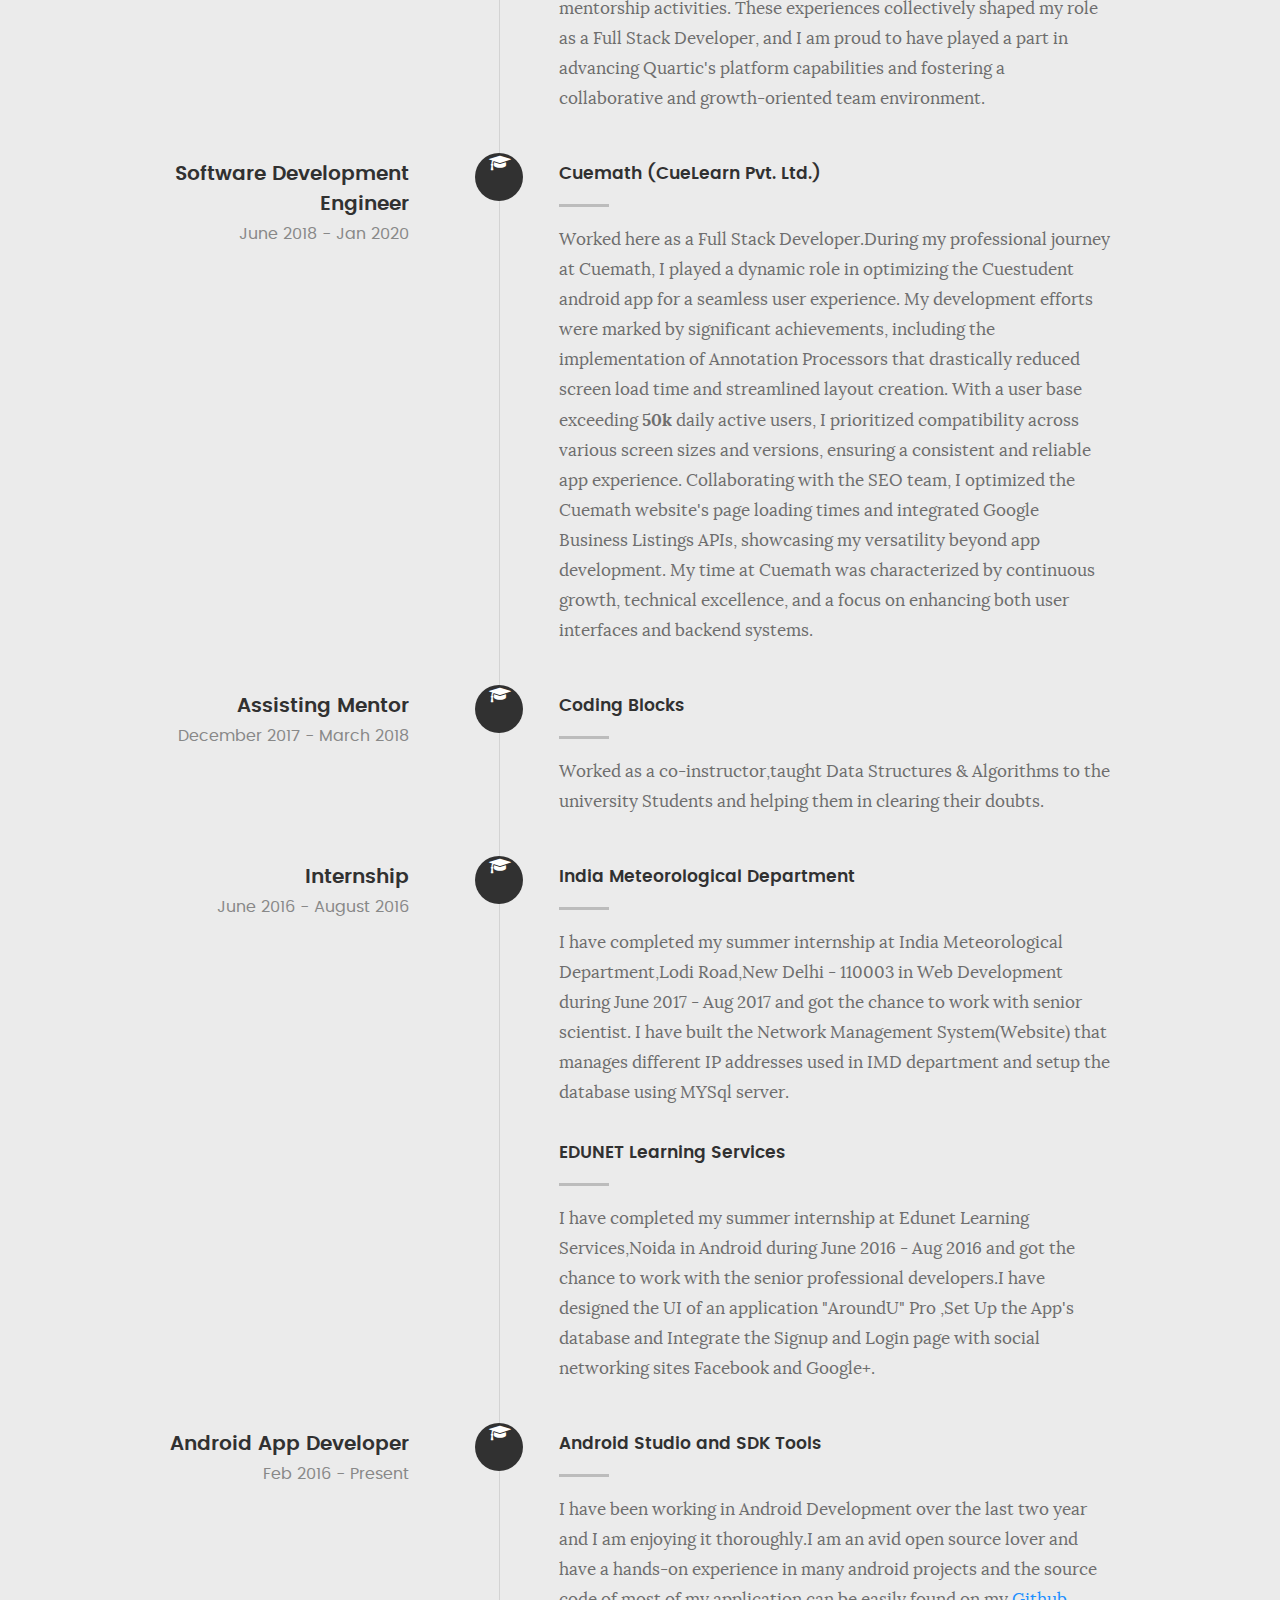
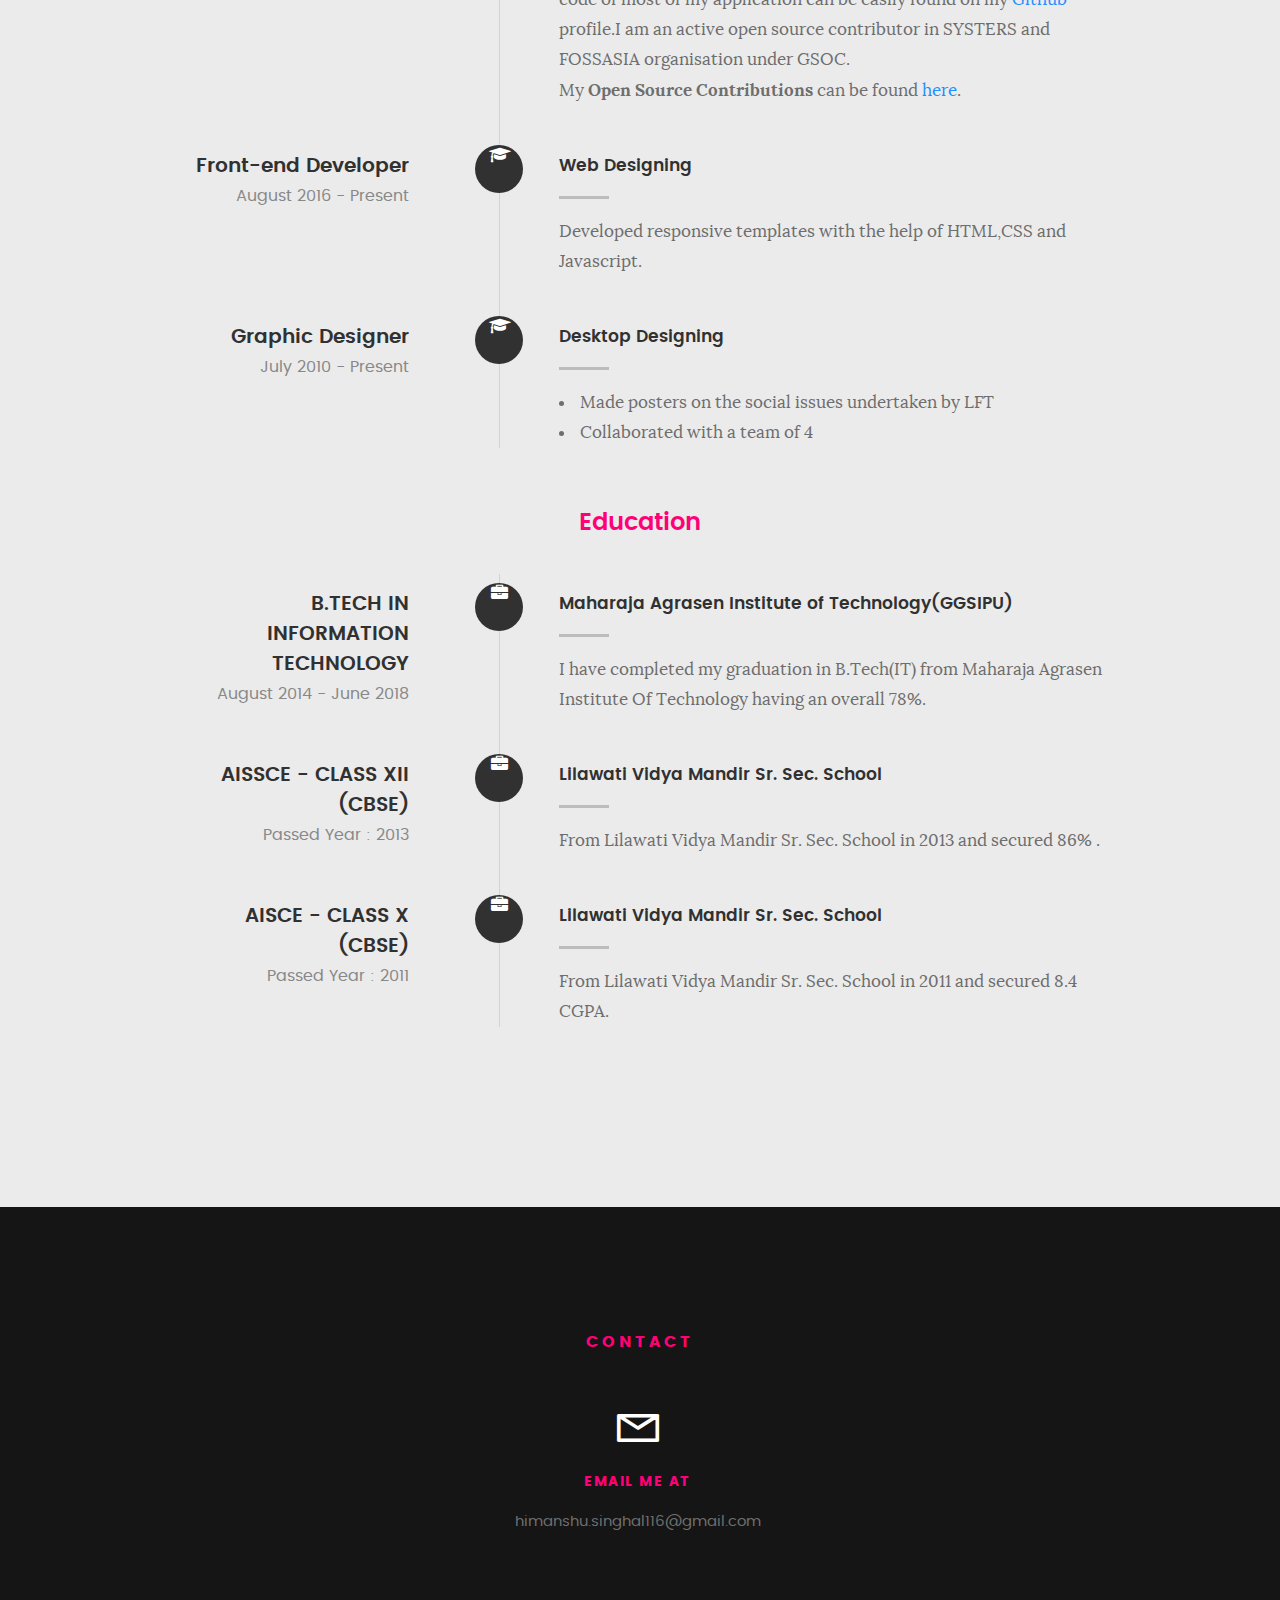
==== commit 3ac30ce6: "Updated Outdated Details" ====
--- a/index.html
+++ b/index.html
@@ -1,597 +1,706 @@
-<!DOCTYPE html>
-<!--[if IE 8 ]><html class="no-js oldie ie8" lang="en"> <![endif]-->
-<!--[if IE 9 ]><html class="no-js oldie ie9" lang="en"> <![endif]-->
-<!--[if (gte IE 9)|!(IE)]><!--><html class="no-js" lang="en"> <!--<![endif]-->
+<!DOCTYPE rtml>
+<!--[if IE 8 ]>
+<html class="no-js oldie ie8" lang="en"> <![endif]-->
+<!--[if IE 9 ]>
+<html class="no-js oldie ie9" lang="en"> <![endif]-->
+<!--[if (gte IE 9)|!(IE)]><!-->
+<html class="no-js" lang="en"> <!--<![endif]-->
 <head>
 
-   <!--- basic page needs
-   	================================================== -->
-   	<meta charset="utf-8">
-   	<title>Himanshu Singhal</title>
-   	<meta name="description" content="">  
-   	<meta name="author" content="">
-
-   <!-- mobile specific metas
-   	================================================== -->
-   	<meta name="viewport" content="width=device-width, initial-scale=1, maximum-scale=1">
-
- 	<!-- CSS
- 		================================================== -->
- 		<link rel="stylesheet" href="css/base.css">  
- 		<link rel="stylesheet" href="css/main.css">
- 		<link rel="stylesheet" href="css/vendor.css">     
- 		<link rel="stylesheet" type="text/css" href="assets/css/style.css">
- 		<link rel="stylesheet" type="text/css" href="assets/css/normalize.css">
-
-   <!-- script
-   	================================================== -->   
-   	<script src="js/modernizr.js"></script>
-   	<script src="js/pace.min.js"></script>
-
-   </head>
-
-   <body id="top">
-
-	<!-- header 
-		================================================== -->
-		<header>   	
-			<div class="row">
-
-				<div class="top-bar">
-					<a class="menu-toggle" href="#"><span>Menu</span></a>	      
-					<nav id="main-nav-wrap">
-						<ul class="main-navigation">
-							<li class="current"><a class="smoothscroll"  href="#intro" title="">Home</a></li>
-							<li><a class="smoothscroll"  href="#about" title="">About</a></li>
-							<li><a class="smoothscroll"  href="#resume" title="">Resume</a></li>				
-							<li><a class="smoothscroll"  href="#contact" title="">Contact</a></li>				
-						</ul>
-					</nav>    		
-				</div> <!-- /top-bar --> 
-
-			</div> <!-- /row --> 		
-		</header> <!-- /header -->
-
-	<!-- intro section
-		================================================== -->
-		<section id="intro">   
-
-			<div class="intro-overlay"></div>	
-
-			<div class="intro-content">
-				<div class="row">
-
-					<div class="col-twelve">
-
-						<h5>Hello</h5>
-						<h1>I'm Himanshu Singhal</h1>
-
-						<p class="intro-position">
-							<span>FULL STACK DEVELOPER </span> 
-						</p>
-
-						<a class="button stroke smoothscroll" href="#about" title="">More About Me</a>
-
-					</div>  
-
-				</div>   		 		
-			</div> <!-- /intro-content --> 
-
-			<ul class="intro-social">        
-				<li><a href="https://www.facebook.com/HimanshuSinghal1995"><i class="fa fa-facebook"></i></a></li>
-
-				<li><a href="https://github.com/HimanshuS01"><i class="fa fa-github"></i></a></li>    
-
-				<li><a href="https://www.linkedin.com/in/HimanshuSinghal/"><i class="fa fa-linkedin"></i></a></li>
-			</ul> <!-- /intro-social -->      	
-
-		</section> <!-- /intro -->
-
-
-   <!-- about section
-   	================================================== -->
-   	<section id="about">  
-
-   		<div class="row section-intro">
-   			<div class="col-twelve">
-
-   				<h5>About</h5>
-   				<h1>Let me introduce myself</h1>
-
-   				<div class="intro-info">
-
-   					<img src="images/profilepic.jpg" alt="Profile Picture">
-   					<p class="lead">I am a full stack software developer with startup(@Cuemath) industry experience in building scalable Android App Cuestudent using on a large scale, optimised it's performance by writing Microservice architecture using Flask. Also having hands on experience in Building Cuemath website, SEO and native apps using react.js and react native. Also contributed in Open Source Organisation that were selected in Google Summer of Code. Skilled in Python, Django, Flask, Git and Java.
-					Strong education professional with a Bachelor of Technology (BTech) focused in Information Technology from Maharaja Agrasen Institute Of Technology, Delhi. 
-					</p>
-   				</div>   			
-
-   			</div>   		
-   		</div> <!-- /section-intro -->
-
-   		<div class="row about-content">
-
-   			<div class="col-six tab-full">
-
-   				<h3>Profile</h3>
-
-   				<ul class="info-list">
-   					<li>
-   						<strong>Fullname:</strong>
-   						<span>Himanshu Singhal</span>
-   					</li>
-   					<li>
-   						<strong>Birth Date:</strong>
-   						<span>August 24, 1995</span>
-   					</li>   			
-   					<li>
-   						<strong>Website:</strong>
-   						<span><a href="https://himanshus01.github.io/">https://himanshus01.github.io/</a></span>
-   					</li>
-   					<li>
-   						<strong>Email:</strong>
-   						<span>himanshu.singhal116@gmail.com</span>
-   					</li>
-
-   				</ul> <!-- /info-list -->
-
-   			</div>
-
-   			<div class="col-six tab-full">
-
-   				<h3>Skills</h3>
-   				<ul class="skill-bars">
-   					<li>
-   						<div class="progress percent70"></div>
-   						<strong>C and C++</strong>
-   					</li>
-   					<li>
-   						<div class="progress percent75"></div>
-   						<strong>Java &amp; Android App Development</strong>
-   					</li>
-   					<li>
-   						<div class="progress percent65"></div>
-   						<strong>HTML, CSS, PHP &amp; Javascript</strong>
-   					</li>
-   					<li>
-   						<div class="progress percent70"></div>
-   						<strong>Python, Django &amp; Flask</strong>
-   					</li>
-   					<li>
-   						<div class="progress percent50"></div>
-   						<strong>React.js &amp; React Native</strong>
-   					</li>
-   					<li>
-   						<div class="progress percent80"></div>
-   						<strong>Git &amp; Bitbucket</strong>
-   					</li>
-   					<li>
-   						<div class="progress percent70"></div>
-   						<strong>MySQL, PostgreSQL &amp; SQLite</strong>
-   					</li>
-   					<li>
-   						<div class="progress percent70"></div>
-   						<strong>Desktop Designing</strong>
-   					</li>
-
-   				</ul> <!-- /skill-bars -->		
-
-   			</div>
-
-   		</div>
-
-   		<div class="row button-section">
-   			<div class="col-twelve">
-   				<a href="resume/HimanshuSinghal.pdf" title="Download CV" class="button button-primary">Download RESUME</a>
-   			</div>   		
-   		</div>
-
-   	</section> <!-- /process-->    
-
-   	<!-- .................................................... -->
-   	<center>
-   		<h1>More of my Projects Work</h1>
-   		<div class="cardcont">
-
-   			<a href="https://github.com/HimanshuS01/MusicStreaming">
-   				<div class="card">
-   					<div class="socialchess">
-
-   						<div class="projectname">Music Streaming</div>
-
-   						<div class="projectdesc">A music streaming App that fetches the song, playlist &amp; albums from the Sound Cloud API and provides an effective cache machanism for playing the song.</div>
-   						<div class="readmore">PROJECT LINK 
-   							<img src="./assets/img/arrow.png" height="10" width="23"></div>
-   						</div>
-   					</div>
-   				</a>
-
-   			<a href="https://github.com/systers/malaria-app-android/issues?q=author%3AHimanshuS01+is%3Aopen">
-   				<div class="card">
-   					<div class="pmo">
-
-   						<div class="projectname">Malaria-Android</div>
-
-   						<div class="projectdesc">The application will feature a reminder system; an ability to indicate that medication was taken on time or missed;a trip indicator to help remind volunteers to pack certain supplies to prevent malaria if they leave their home village.</div>
-   						<div class="readmore">PROJECT LINK 
-   							<img src="./assets/img/arrow.png" height="10" width="23"></div>
-   						</div>
-   					</div>
-   				</a>
-
-   				<a href="https://github.com/systers/powerup-android/issues?q=author%3AHimanshuS01+is%3Aclosed">
-   					<div class="card">
-   						<div class="jobsplane">
-
-   							<div class="projectname">Powerup-Android</div>
-   							<div class="projectdesc">PowerUp is an educational choose-your-own-adventure game that utilizes a users uploaded curriculum to empower pre-adolescents to take charge of their reproductive health. This is the Android version of the game. </div>
-   							<div class="readmore">PROJECT LINK 
-   								<img src="./assets/img/arrow.png" height="10" width="23"></div>
-   							</div>
-   						</div>
-   					</a>
-
-   					<a href="https://github.com/systers/FirstAide-Android/issues?q=author%3AHimanshuS01+is%3Aopen">
-   						<div class="card">
-   							<div class="bic">
-
-   								<div class="projectname">FirstAide-Android</div>
-
-   								<div class="projectdesc">This project is to support the initiative by creating a mobile app that PCVs can readily have accessible to report or gain information on Peace Corps Safety and Security procedures. </div>
-   								<div class="readmore">PROJECT LINK <img src="./assets/img/arrow.png" height="10" width="23"></div>
-   							</div>
-   						</div>
-   					</a>
-
-   					<a href="https://github.com/HimanshuS01/TnM17">
-   						<div class="card">
-   							<div class="hackindia">
-
-   								<div class="projectname">TnM17</div>
-
-   								<div class="projectdesc">This application shows all the event details, schedule and mark the events as favorite for TnM17 an annual fest of college. It also features Navigation Map based on Google Map API.
-   								</div>
-   								<div class="readmore">PROJECT LINK <img src="./assets/img/arrow.png" height="10" width="23"></div>
-   							</div>
-   						</div>
-   					</a>
-
-   					<a href="https://github.com/HimanshuS01/EduAssistant">
-   						<div class="card">
-   							<div class="mova1">
-
-   								<div class="projectname">EduAssistant</div>
-
-   								<div class="projectdesc">
-   								This android app features a smart Chatbot that will answer an user query by using text, videos, quiz Games etc. along with the feature of finding the most popular topics of interest of the attendees by analyzing their Github profile.</div>
-   								<div class="readmore">PROJECT LINK <img src="./assets/img/arrow.png" height="10" width="23"></div>
-   							</div>
-   						</div>
-   					</a>
-
-   					<a href="https://github.com/HimanshuS01/movieplate">
-   						<div class="card">
-   							<div class="zomato">
-
-   								<div class="projectname">MovieDB</div>							
-   								<div class="projectdesc">
-   									This android app let’s you browse popular, top rated and now playing movies and TV shows. Also, it allows the logged in user to add TV shows and movies into their watch list. This app is built using
-   									MovieDB and OMDB APIs.
-   								</div>
-   								<div class="readmore">PROJECT LINK <img src="./assets/img/arrow.png" height="10" width="23"></div>
-   							</div>
-   						</div>
-   					</a>
-
-   					<a href="https://github.com/HimanshuS01/Othello">
-   						<div class="card">
-   							<div class="socialchess">
-
-   								<div class="projectname">Othello</div>
-
-   								<div class="projectdesc">
-   									Reversi is a strategy board game for two players, played on an 8×8 uncheckered board.During a play, any disks of the opponent's color that are in a straight line and bounded by the disk of the current player's color are turned over to the current player's color.
-   								</div>
-   								<div class="readmore">PROJECT LINK <img src="./assets/img/arrow.png" height="10" width="23"></div>
-   							</div>
-   						</div>
-   					</a>
-
-   					<a href="https://github.com/HimanshuS01/TicTacToe">
-   						<div class="card">
-   							<div class="ioteractions">
-
-   								<div class="projectname">TicTacToe</div>
-
-   								<div class="projectdesc">The two player game built in JAVA eclipse platform using the concepts of OOPS having coordinates type system for placing the corresponding players symbol</div>
-   								<div class="readmore">PROJECT LINK <img src="./assets/img/arrow.png" height="10" width="23"></div>
-   							</div>
-   						</div>
-   					</a>
-   				</div>
-   			</center>
-   			<!-- .................................................... -->
-
-
-   <!-- resume Section
-   	================================================== -->
-   	<section id="resume" class="grey-section">
-
-   		<div class="row section-intro">
-   			<div class="col-twelve">
-
-   				<h5>Resume</h5>
-   				<h1>More of my credentials</h1>
-
-   			</div>   		
-   		</div> <!-- /section-intro--> 
-
-   		<div class="row resume-timeline">
-
-   			<div class="col-twelve resume-header">
-
-   				<h2>Work Experience</h2>
-
-   			</div> <!-- /resume-header -->
-
-   			<div class="col-twelve">
-
-   				<div class="timeline-wrap">
-
-					<div class="timeline-block">
-
-   						<div class="timeline-ico">
-   							<i class="fa fa-graduation-cap"></i>
-   						</div>
-
-   						<div class="timeline-header">
-   							<h3>Software Development Engineer</h3>
-   							<p>June 2018 - Present</p>
-   						</div>
-
-   						<div class="timeline-content">
-   							<h4>Cuemath (CueLearn Pvt. Ltd.)</h4>
-   							<p>Working here as a full stack developer.</p>
-   						</div>
-
-   					</div> <!-- /timeline-block -->
-
-   					<div class="timeline-block">
-
-   						<div class="timeline-ico">
-   							<i class="fa fa-graduation-cap"></i>
-   						</div>
-
-   						<div class="timeline-header">
-   							<h3>Assisting Mentor</h3>
-   							<p>December 2017 - March 2018</p>
-   						</div>
-
-   						<div class="timeline-content">
-   							<h4>Coding Blocks</h4>
-   							<p>Worked as a co-instructor,taught Data Structures &amp; Algorithms to the university Students
-   							and helping them in clearing their doubts.</p>
-   						</div>
-
-   					</div> <!-- /timeline-block -->
-
-   					<div class="timeline-block">
-
-   						<div class="timeline-ico">
-   							<i class="fa fa-graduation-cap"></i>
-   						</div>
-
-   						<div class="timeline-header">
-   							<h3>Internship</h3>
-   							<p>June 2016 - August 2016</p>
-   						</div>
-
-   						<div class="timeline-content">
-   							<h4>India Meteorological Department</h4>
-   							<p>I have completed my summer internship at India Meteorological Department,Lodi Road,New Delhi - 110003 in Web Development
-   								during June 2017 - Aug 2017 and got the chance to work with senior scientist.
-   							I have built the Network Management System(Website) that manages different IP addresses used in IMD department and setup the database using MYSql server.</p>
-   						</div>		
-
-   						<div class="timeline-content">
-   							<h4>EDUNET Learning Services</h4>
-   							<p>I have completed my summer internship at Edunet Learning Services,Noida in Android
-   								during June 2016 - Aug 2016 and got the chance to work with the senior professional
-   								developers.I have designed the UI of an application "AroundU" Pro ,Set Up the App's database and Integrate the
-   							Signup and Login page with social networking sites Facebook and Google+.</p>
-   						</div>		
-
-   					</div> <!-- /timeline-block -->
-   					<div class="timeline-block">
-
-   						<div class="timeline-ico">
-   							<i class="fa fa-graduation-cap"></i>
-   						</div>
-
-   						<div class="timeline-header">
-   							<h3>Android App Developer</h3>
-   							<p>Feb 2016 - Present</p>
-   						</div>
-
-   						<div class="timeline-content">
-   							<h4>Android Studio and SDK Tools</h4>
-   							<p>I have been working in Android Development over the last two year and I am enjoying it thoroughly.I am an avid open source lover 
-   								and have a hands-on experience in many android projects and the source code of most of my application can be easily found on my <a href="https://github.com/HimanshuS01"><span style="color: #1E90FF">Github</span></a> profile.I am an active open source contributor in SYSTERS and FOSSASIA organisation under GSOC.<br>
-   								My <strong>Open Source Contributions </strong>can be found <a href="opensource.html"><span style="color: #1E90FF">here</span></a>.
-   							</div>
-
-   						</div> <!-- /timeline-block -->
-   						<div class="timeline-block">
-
-   							<div class="timeline-ico">
-   								<i class="fa fa-graduation-cap"></i>
-   							</div>
-
-   							<div class="timeline-header">
-   								<h3>Front-end Developer</h3>
-   								<p>August 2016 - Present</p>
-   							</div>
-
-   							<div class="timeline-content">
-   								<h4>Web Designing</h4>
-   								<p>Developed responsive templates with the help of HTML,CSS and Javascript.</p>
-   							</div>
-
-   						</div> <!-- /timeline-block -->
-
-   						<div class="timeline-block">
-
-   							<div class="timeline-ico">
-   								<i class="fa fa-graduation-cap"></i>
-   							</div>
-
-   							<div class="timeline-header">
-   								<h3>Graphic Designer</h3>
-   								<p>July 2010 - Present</p>
-   							</div>
-
-   							<div class="timeline-content">
-   								<h4>Desktop Designing</h4>
-   								<ul>
-   									<li>Made posters on the social issues undertaken by LFT</li>
-   									<li>Collaborated with a team of 4</li>
-   								</ul>
-   							</div>
-
-   						</div> <!-- /timeline-block -->
-
-   					</div> <!-- /timeline-wrap -->   			
-
-   				</div> <!-- /col-twelve -->
-
-   			</div> <!-- /resume-timeline -->
-
-   			<div class="row resume-timeline">
-
-   				<div class="col-twelve resume-header">
-
-   					<h2>Education</h2>
-
-   				</div> <!-- /resume-header -->
-
-   				<div class="col-twelve">
-
-   					<div class="timeline-wrap">
-
-   						<div class="timeline-block">
-
-   							<div class="timeline-ico">
-   								<i class="fa fa-briefcase"></i>
-   							</div>
-
-   							<div class="timeline-header">
-   								<h3>B.TECH  IN INFORMATION TECHNOLOGY</h3>
-   								<p>August 2014 - June 2018</p>
-   							</div>
-
-   							<div class="timeline-content">
-   								<h4>Maharaja Agrasen Institute of Technology(GGSIPU)</h4>
-   								<p>I have completed my graduation in B.Tech(IT) from Maharaja Agrasen Institute Of Technology having an overall 78%.</p>
-   							</div>
-
-   						</div> <!-- /timeline-block -->
-
-   						<div class="timeline-block">
-
-   							<div class="timeline-ico">
-   								<i class="fa fa-briefcase"></i>
-   							</div>
-
-   							<div class="timeline-header">
-   								<h3>AISSCE - CLASS XII (CBSE)</h3>
-   								<p> Passed Year : 2013</p>
-   							</div>
-
-   							<div class="timeline-content">
-   								<h4>Lilawati Vidya Mandir Sr. Sec. School</h4>
-   								<p>From Lilawati Vidya Mandir Sr. Sec. School in 2013 and secured 86% .</p>
-   							</div>
-
-   						</div> <!-- /timeline-block -->
-
-   						<div class="timeline-block">
-
-   							<div class="timeline-ico">
-   								<i class="fa fa-briefcase"></i>
-   							</div>
-
-   							<div class="timeline-header">
-   								<h3>AISCE - CLASS X (CBSE)</h3>
-   								<p>Passed Year : 2011</p>
-   							</div>
-
-   							<div class="timeline-content">
-   								<h4>Lilawati Vidya Mandir Sr. Sec. School</h4>
-   								<p>From Lilawati Vidya Mandir Sr. Sec. School in 2011 and secured 8.4 CGPA.</p>
-   							</div>
-
-   						</div> <!-- /timeline-block -->
-
-   					</div> <!-- /timeline-wrap -->   			
-
-   				</div> <!-- /col-twelve -->
-
-   			</div> <!-- /resume-timeline -->
-
-   		</section> <!-- /features -->
-
-
-   		<section id="contact">
-
-   			<div class="row section-intro">
-   				<div class="col-twelve">
-
-   					<h5>Contact</h5>
-
-   				</div> 
-   			</div> <!-- /section-intro -->
-
-   			<div class="row contact-info">
-
-
-
-   				<div class="col-four tab-full collapse">
-
-   					<div class="icon">
-   						<i class="icon-mail"></i>
-   					</div>
-
-   					<h5>Email Me At</h5>
-
-   					<p>himanshu.singhal116@gmail.com		     
-   					</p>
-
-   				</div>
-
-   			</div> <!-- /contact-info -->
-
-   		</section> <!-- /contact -->
-
-   		<footer>
-   			<div class="row">
-
-   				<div id="go-top">
-   					<a class="smoothscroll" title="Back to Top" href="#top"><i class="fa fa-long-arrow-up"></i></a>
-   				</div>
-
-   			</div> <!-- /row -->     	
-   		</footer>  
-
-   		<div id="preloader"> 
-   			<div id="loader"></div>
-   		</div> 
-
-   <!-- Java Script
-   	================================================== --> 
-   	<script src="js/jquery-2.1.3.min.js"></script>
-   	<script src="js/plugins.js"></script>
-   	<script src="js/main.js"></script>
-
-   </body>
-
-   </html>+    <!--- basic page needs
+        ================================================== -->
+    <meta charset="utf-8">
+    <title>Himanshu Singhal</title>
+    <meta name="description" content="">
+    <meta name="author" content="">
+
+    <!-- mobile specific metas
+        ================================================== -->
+    <meta name="viewport" content="width=device-width, initial-scale=1, maximum-scale=1">
+
+    <!-- CSS
+        ================================================== -->
+    <link rel="stylesheet" href="css/base.css">
+    <link rel="stylesheet" href="css/main.css">
+    <link rel="stylesheet" href="css/vendor.css">
+    <link rel="stylesheet" type="text/css" href="assets/css/style.css">
+    <link rel="stylesheet" type="text/css" href="assets/css/normalize.css">
+
+    <!-- script
+        ================================================== -->
+    <script src="js/modernizr.js"></script>
+    <script src="js/pace.min.js"></script>
+
+</head>
+
+<body id="top">
+
+<!-- header
+    ================================================== -->
+<header>
+    <div class="row">
+
+        <div class="top-bar">
+            <a class="menu-toggle" href="#"><span>Menu</span></a>
+            <nav id="main-nav-wrap">
+                <ul class="main-navigation">
+                    <li class="current"><a class="smoothscroll" href="#intro" title="">Home</a></li>
+                    <li><a class="smoothscroll" href="#about" title="">About</a></li>
+                    <li><a class="smoothscroll" href="#resume" title="">Resume</a></li>
+                    <li><a class="smoothscroll" href="#contact" title="">Contact</a></li>
+                </ul>
+            </nav>
+        </div> <!-- /top-bar -->
+
+    </div> <!-- /row -->
+</header> <!-- /header -->
+
+<!-- intro section
+    ================================================== -->
+<section id="intro">
+
+    <div class="intro-overlay"></div>
+
+    <div class="intro-content">
+        <div class="row">
+
+            <div class="col-twelve">
+
+                <h5>Hello</h5>
+                <h1>Hi I'm Himanshu Singhal</h1>
+
+                <p class="intro-position">
+                    <span>Senior Software Developer </span>
+                </p>
+
+                <a class="button stroke smoothscroll" href="#about" title="">More About Me</a>
+
+            </div>
+
+        </div>
+    </div> <!-- /intro-content -->
+
+    <ul class="intro-social">
+        <li><a href="https://twitter.com/HimanshuS2408"><i class="fa fa-twitter"></i></a></li>
+
+        <li><a href="https://github.com/HimanshuS01"><i class="fa fa-github"></i></a></li>
+
+        <li><a href="https://www.linkedin.com/in/HimanshuSinghal/"><i class="fa fa-linkedin"></i></a></li>
+    </ul> <!-- /intro-social -->
+
+</section> <!-- /intro -->
+
+
+<!-- about section
+    ================================================== -->
+<section id="about">
+
+    <div class="row section-intro">
+        <div class="col-twelve">
+
+            <h5>About</h5>
+            <h1>Let me introduce myself</h1>
+
+            <div class="intro-info">
+
+                <img src="images/profilepic.jpg" alt="Profile Picture">
+                <p class="lead">Results-driven product development enthusiast with a software engineering mindset and
+                    over 6 years of industry experience specializing in programming and designing scalable distributed
+                    systems. Proven track record collaborating with diverse organizations in the consumer product and
+                    services domain. Adept at thriving in Agile Development Environments. I Also contributed to the Open
+                    Source Organization selected in Google Summer of Code.
+                </p>
+            </div>
+
+        </div>
+    </div> <!-- /section-intro -->
+
+    <div class="row about-content">
+
+        <div class="col-six tab-full">
+
+            <h3>Profile</h3>
+
+            <ul class="info-list">
+                <li>
+                    <strong>Fullname:</strong>
+                    <span>Himanshu Singhal</span>
+                </li>
+                <li>
+                    <strong>Birth Date:</strong>
+                    <span>August 24, 1995</span>
+                </li>
+                <li>
+                    <strong>Website:</strong>
+                    <span><a href="https://himanshus01.github.io/">https://himanshus01.github.io/</a></span>
+                </li>
+                <li>
+                    <strong>Email:</strong>
+                    <span>himanshu.singhal116@gmail.com</span>
+                </li>
+
+            </ul> <!-- /info-list -->
+
+        </div>
+
+        <div class="col-six tab-full">
+
+            <h3>Skills</h3>
+            <ul class="skill-bars">
+                <li>
+                    <div class="progress percent80"></div>
+                    <strong>Golang</strong>
+                </li>
+                <li>
+                    <div class="progress percent80"></div>
+                    <strong>Python, Django, Flask & FastAPI</strong>
+                </li>
+                <li>
+                    <div class="progress percent85"></div>
+                    <strong>Javascript, React.js & Typescript</strong>
+                </li>
+                <li>
+                    <div class="progress percent70"></div>
+                    <strong>Java &amp; Android App Development</strong>
+                </li>
+                <li>
+                    <div class="progress percent80"></div>
+                    <strong>Git & Github</strong>
+                </li>
+                <li>
+                    <div class="progress percent80"></div>
+                    <strong>SQL</strong>
+                </li>
+                <li>
+                    <div class="progress percent80"></div>
+                    <strong>PostgreSQL</strong>
+                </li>
+                <li>
+                    <div class="progress percent90"></div>
+                    <strong>GraphQL and REST</strong>
+                </li>
+                <li>
+                    <div class="progress percent80"></div>
+                    <strong>Redis</strong>
+                </li>
+                <li>
+                    <div class="progress percent70"></div>
+                    <strong>Docker, AWS, Terraform, Kubernetes</strong>
+                </li>
+
+            </ul> <!-- /skill-bars -->
+
+        </div>
+
+    </div>
+
+    <div class="row button-section">
+        <div class="col-twelve">
+            <a href="resume/Himanshu_Singhal_Resume.pdf" title="Download CV" class="button button-primary">Download
+                RESUME</a>
+        </div>
+    </div>
+
+</section> <!-- /process-->
+
+<!-- .................................................... -->
+<div style="text-align: center;">
+    <h1>More of my Projects Work</h1>
+    <div class="cardcont">
+
+        <a href="https://github.com/HimanshuS01/MusicStreaming">
+            <div class="card">
+                <div class="socialchess">
+
+                    <div class="projectname">Music Streaming</div>
+
+                    <div class="projectdesc">A music streaming App that fetches the song, playlist &amp; albums from the
+                        Sound Cloud API and provides an effective cache machanism for playing the song.
+                    </div>
+                    <div class="readmore">PROJECT LINK
+                        <img src="./assets/img/arrow.png" height="10" width="23"></div>
+                </div>
+            </div>
+        </a>
+
+        <a href="https://github.com/systers/malaria-app-android/issues?q=author%3AHimanshuS01+is%3Aopen">
+            <div class="card">
+                <div class="pmo">
+
+                    <div class="projectname">Malaria-Android</div>
+
+                    <div class="projectdesc">The application will feature a reminder system; an ability to indicate that
+                        medication was taken on time or missed;a trip indicator to help remind volunteers to pack
+                        certain supplies to prevent malaria if they leave their home village.
+                    </div>
+                    <div class="readmore">PROJECT LINK
+                        <img src="./assets/img/arrow.png" height="10" width="23"></div>
+                </div>
+            </div>
+        </a>
+
+        <a href="https://github.com/systers/powerup-android/issues?q=author%3AHimanshuS01+is%3Aclosed">
+            <div class="card">
+                <div class="jobsplane">
+
+                    <div class="projectname">Powerup-Android</div>
+                    <div class="projectdesc">PowerUp is an educational choose-your-own-adventure game that utilizes a
+                        users uploaded curriculum to empower pre-adolescents to take charge of their reproductive
+                        health. This is the Android version of the game.
+                    </div>
+                    <div class="readmore">PROJECT LINK
+                        <img src="./assets/img/arrow.png" height="10" width="23"></div>
+                </div>
+            </div>
+        </a>
+
+        <a href="https://github.com/systers/FirstAide-Android/issues?q=author%3AHimanshuS01+is%3Aopen">
+            <div class="card">
+                <div class="bic">
+
+                    <div class="projectname">FirstAide-Android</div>
+
+                    <div class="projectdesc">This project is to support the initiative by creating a mobile app that
+                        PCVs can readily have accessible to report or gain information on Peace Corps Safety and
+                        Security procedures.
+                    </div>
+                    <div class="readmore">PROJECT LINK <img src="./assets/img/arrow.png" height="10" width="23"></div>
+                </div>
+            </div>
+        </a>
+
+        <a href="https://github.com/HimanshuS01/TnM17">
+            <div class="card">
+                <div class="hackindia">
+
+                    <div class="projectname">TnM17</div>
+
+                    <div class="projectdesc">This application shows all the event details, schedule and mark the events
+                        as favorite for TnM17 an annual fest of college. It also features Navigation Map based on Google
+                        Map API.
+                    </div>
+                    <div class="readmore">PROJECT LINK <img src="./assets/img/arrow.png" height="10" width="23"></div>
+                </div>
+            </div>
+        </a>
+
+        <a href="https://github.com/HimanshuS01/EduAssistant">
+            <div class="card">
+                <div class="mova1">
+
+                    <div class="projectname">EduAssistant</div>
+
+                    <div class="projectdesc">
+                        This android app features a smart Chatbot that will answer an user query by using text, videos,
+                        quiz Games etc. along with the feature of finding the most popular topics of interest of the
+                        attendees by analyzing their Github profile.
+                    </div>
+                    <div class="readmore">PROJECT LINK <img src="./assets/img/arrow.png" height="10" width="23"></div>
+                </div>
+            </div>
+        </a>
+
+        <a href="https://github.com/HimanshuS01/movieplate">
+            <div class="card">
+                <div class="zomato">
+
+                    <div class="projectname">MovieDB</div>
+                    <div class="projectdesc">
+                        This android app let’s you browse popular, top rated and now playing movies and TV shows. Also,
+                        it allows the logged in user to add TV shows and movies into their watch list. This app is built
+                        using
+                        MovieDB and OMDB APIs.
+                    </div>
+                    <div class="readmore">PROJECT LINK <img src="./assets/img/arrow.png" height="10" width="23"></div>
+                </div>
+            </div>
+        </a>
+
+        <a href="https://github.com/HimanshuS01/Othello">
+            <div class="card">
+                <div class="socialchess">
+
+                    <div class="projectname">Othello</div>
+
+                    <div class="projectdesc">
+                        Reversi is a strategy board game for two players, played on an 8×8 uncheckered board.During a
+                        play, any disks of the opponent's color that are in a straight line and bounded by the disk of
+                        the current player's color are turned over to the current player's color.
+                    </div>
+                    <div class="readmore">PROJECT LINK <img src="./assets/img/arrow.png" height="10" width="23"></div>
+                </div>
+            </div>
+        </a>
+
+        <a href="https://github.com/HimanshuS01/TicTacToe">
+            <div class="card">
+                <div class="ioteractions">
+
+                    <div class="projectname">TicTacToe</div>
+
+                    <div class="projectdesc">The two player game built in JAVA eclipse platform using the concepts of
+                        OOPS having coordinates type system for placing the corresponding players symbol
+                    </div>
+                    <div class="readmore">PROJECT LINK <img src="./assets/img/arrow.png" height="10" width="23"></div>
+                </div>
+            </div>
+        </a>
+    </div>
+</div>
+<!-- .................................................... -->
+
+
+<!-- resume Section
+    ================================================== -->
+<section id="resume" class="grey-section">
+
+    <div class="row section-intro">
+        <div class="col-twelve">
+
+            <h5>Resume</h5>
+            <h1>More of my credentials</h1>
+
+        </div>
+    </div> <!-- /section-intro-->
+
+    <div class="row resume-timeline">
+
+        <div class="col-twelve resume-header">
+
+            <h2>Work Experience</h2>
+
+        </div> <!-- /resume-header -->
+
+        <div class="col-twelve">
+
+            <div class="timeline-wrap">
+                <div class="timeline-block">
+
+                    <div class="timeline-ico">
+                        <i class="fa fa-graduation-cap"></i>
+                    </div>
+
+                    <div class="timeline-header">
+                        <h3>Senior Software Developer</h3>
+                        <p>July 2021 - Present</p>
+                    </div>
+
+                    <div class="timeline-content">
+                        <h4>Syniti</h4>
+                        <p>
+                            Working here as a Senior Software Developer. Responsible for designing, developing and
+                            maintaining Syniti’s cloud products both on on-premises enterprise and cloud-native software
+                            by using a myriad of technologies.
+                        </p>
+                        <ul>
+                            <li>Created data profiling framework that helps businesses to determine data accuracy,
+                                risks, and overall trends to eliminate costly errors. This saved the business
+                                <b>$$</b> dollars.
+                            </li>
+                            <li>Created microservices to extract data from GraphQL database to enrich AWS QuickSight
+                                cloud-powered business analytics dashboard where customers get quick business insights
+                                from their data helping them to take better decisions.
+                            </li>
+                            <li>Designed and implemented an automated testing framework for UI modules, crafting and
+                                executing hundreds of test cases. Successfully reduced manual testing dependency,
+                                resulting in significant time savings and improved overall testing efficiency.
+                            </li>
+                        </ul>
+                    </div>
+
+                </div> <!-- /timeline-block -->
+                <div class="timeline-block">
+
+                    <div class="timeline-ico">
+                        <i class="fa fa-graduation-cap"></i>
+                    </div>
+
+                    <div class="timeline-header">
+                        <h3>Software Development Engineer</h3>
+                        <p>Feb 2020 - Jun 2021</p>
+                    </div>
+
+                    <div class="timeline-content">
+                        <h4>Quartic.ai</h4>
+                        <p>Worked here as a Full Stack Developer and my time at Quartic.ai was marked by a diverse set
+                            of contributions, ranging from technical innovations such as microservice development and
+                            backend optimization to security initiatives, collaborative projects, and mentorship
+                            activities. These experiences collectively shaped my role as a Full Stack Developer, and I
+                            am proud to have played a part in advancing Quartic's platform capabilities and fostering a
+                            collaborative and growth-oriented team environment.
+
+                        </p>
+                    </div>
+
+                </div> <!-- /timeline-block -->
+                <div class="timeline-block">
+
+                    <div class="timeline-ico">
+                        <i class="fa fa-graduation-cap"></i>
+                    </div>
+
+                    <div class="timeline-header">
+                        <h3>Software Development Engineer</h3>
+                        <p>June 2018 - Jan 2020</p>
+                    </div>
+
+                    <div class="timeline-content">
+                        <h4>Cuemath (CueLearn Pvt. Ltd.)</h4>
+                        <p>Worked here as a Full Stack Developer.During my professional journey at Cuemath, I played a
+                            dynamic role in optimizing the Cuestudent android app for a seamless user experience. My
+                            development efforts were marked by significant achievements, including the implementation of
+                            Annotation Processors that drastically reduced screen load time and streamlined layout
+                            creation. With a user base exceeding <b>50k</b> daily active users, I prioritized
+                            compatibility across various screen sizes and versions, ensuring a consistent and reliable
+                            app experience. Collaborating with the SEO team, I optimized the Cuemath website's page
+                            loading times and integrated Google Business Listings APIs, showcasing my versatility beyond
+                            app development. My time at Cuemath was characterized by continuous growth, technical
+                            excellence, and a focus on enhancing both user interfaces and backend systems.</p>
+                    </div>
+
+                </div> <!-- /timeline-block -->
+                <div class="timeline-block">
+
+                    <div class="timeline-ico">
+                        <i class="fa fa-graduation-cap"></i>
+                    </div>
+
+                    <div class="timeline-header">
+                        <h3>Assisting Mentor</h3>
+                        <p>December 2017 - March 2018</p>
+                    </div>
+
+                    <div class="timeline-content">
+                        <h4>Coding Blocks</h4>
+                        <p>Worked as a co-instructor,taught Data Structures &amp; Algorithms to the university Students
+                            and helping them in clearing their doubts.</p>
+                    </div>
+
+                </div> <!-- /timeline-block -->
+                <div class="timeline-block">
+
+                    <div class="timeline-ico">
+                        <i class="fa fa-graduation-cap"></i>
+                    </div>
+
+                    <div class="timeline-header">
+                        <h3>Internship</h3>
+                        <p>June 2016 - August 2016</p>
+                    </div>
+
+                    <div class="timeline-content">
+                        <h4>India Meteorological Department</h4>
+                        <p>I have completed my summer internship at India Meteorological Department,Lodi Road,New Delhi
+                            - 110003 in Web Development
+                            during June 2017 - Aug 2017 and got the chance to work with senior scientist.
+                            I have built the Network Management System(Website) that manages different IP addresses used
+                            in IMD department and setup the database using MYSql server.</p>
+                    </div>
+
+                    <div class="timeline-content">
+                        <h4>EDUNET Learning Services</h4>
+                        <p>I have completed my summer internship at Edunet Learning Services,Noida in Android
+                            during June 2016 - Aug 2016 and got the chance to work with the senior professional
+                            developers.I have designed the UI of an application "AroundU" Pro ,Set Up the App's database
+                            and Integrate the
+                            Signup and Login page with social networking sites Facebook and Google+.</p>
+                    </div>
+
+                </div> <!-- /timeline-block -->
+                <div class="timeline-block">
+
+                    <div class="timeline-ico">
+                        <i class="fa fa-graduation-cap"></i>
+                    </div>
+
+                    <div class="timeline-header">
+                        <h3>Android App Developer</h3>
+                        <p>Feb 2016 - Present</p>
+                    </div>
+
+                    <div class="timeline-content">
+                        <h4>Android Studio and SDK Tools</h4>
+                        <p>I have been working in Android Development over the last two year and I am enjoying it
+                            thoroughly.I am an avid open source lover
+                            and have a hands-on experience in many android projects and the source code of most of my
+                            application can be easily found on my <a href="https://github.com/HimanshuS01"><span
+                                    style="color: #1E90FF">Github</span></a> profile.I am an active open source
+                            contributor in SYSTERS and FOSSASIA organisation under GSOC.<br>
+                            My <strong>Open Source Contributions </strong>can be found <a href="opensource.html"><span
+                                    style="color: #1E90FF">here</span></a>.
+                    </div>
+
+                </div> <!-- /timeline-block -->
+                <div class="timeline-block">
+
+                    <div class="timeline-ico">
+                        <i class="fa fa-graduation-cap"></i>
+                    </div>
+
+                    <div class="timeline-header">
+                        <h3>Front-end Developer</h3>
+                        <p>August 2016 - Present</p>
+                    </div>
+
+                    <div class="timeline-content">
+                        <h4>Web Designing</h4>
+                        <p>Developed responsive templates with the help of HTML,CSS and Javascript.</p>
+                    </div>
+
+                </div> <!-- /timeline-block -->
+                <div class="timeline-block">
+
+                    <div class="timeline-ico">
+                        <i class="fa fa-graduation-cap"></i>
+                    </div>
+
+                    <div class="timeline-header">
+                        <h3>Graphic Designer</h3>
+                        <p>July 2010 - Present</p>
+                    </div>
+
+                    <div class="timeline-content">
+                        <h4>Desktop Designing</h4>
+                        <ul>
+                            <li>Made posters on the social issues undertaken by LFT</li>
+                            <li>Collaborated with a team of 4</li>
+                        </ul>
+                    </div>
+
+                </div> <!-- /timeline-block -->
+
+            </div> <!-- /timeline-wrap -->
+
+        </div> <!-- /col-twelve -->
+
+    </div> <!-- /resume-timeline -->
+
+    <div class="row resume-timeline">
+
+        <div class="col-twelve resume-header">
+
+            <h2>Education</h2>
+
+        </div> <!-- /resume-header -->
+
+        <div class="col-twelve">
+
+            <div class="timeline-wrap">
+
+                <div class="timeline-block">
+
+                    <div class="timeline-ico">
+                        <i class="fa fa-briefcase"></i>
+                    </div>
+
+                    <div class="timeline-header">
+                        <h3>B.TECH IN INFORMATION TECHNOLOGY</h3>
+                        <p>August 2014 - June 2018</p>
+                    </div>
+
+                    <div class="timeline-content">
+                        <h4>Maharaja Agrasen Institute of Technology(GGSIPU)</h4>
+                        <p>I have completed my graduation in B.Tech(IT) from Maharaja Agrasen Institute Of Technology
+                            having an overall 78%.</p>
+                    </div>
+
+                </div> <!-- /timeline-block -->
+
+                <div class="timeline-block">
+
+                    <div class="timeline-ico">
+                        <i class="fa fa-briefcase"></i>
+                    </div>
+
+                    <div class="timeline-header">
+                        <h3>AISSCE - CLASS XII (CBSE)</h3>
+                        <p> Passed Year : 2013</p>
+                    </div>
+
+                    <div class="timeline-content">
+                        <h4>Lilawati Vidya Mandir Sr. Sec. School</h4>
+                        <p>From Lilawati Vidya Mandir Sr. Sec. School in 2013 and secured 86% .</p>
+                    </div>
+
+                </div> <!-- /timeline-block -->
+
+                <div class="timeline-block">
+
+                    <div class="timeline-ico">
+                        <i class="fa fa-briefcase"></i>
+                    </div>
+
+                    <div class="timeline-header">
+                        <h3>AISCE - CLASS X (CBSE)</h3>
+                        <p>Passed Year : 2011</p>
+                    </div>
+
+                    <div class="timeline-content">
+                        <h4>Lilawati Vidya Mandir Sr. Sec. School</h4>
+                        <p>From Lilawati Vidya Mandir Sr. Sec. School in 2011 and secured 8.4 CGPA.</p>
+                    </div>
+
+                </div> <!-- /timeline-block -->
+
+            </div> <!-- /timeline-wrap -->
+
+        </div> <!-- /col-twelve -->
+
+    </div> <!-- /resume-timeline -->
+
+</section> <!-- /features -->
+
+
+<section id="contact">
+
+    <div class="row section-intro">
+        <div class="col-twelve">
+
+            <h5>Contact</h5>
+
+        </div>
+    </div> <!-- /section-intro -->
+
+    <div class="row contact-info">
+
+
+        <div class="col-four tab-full collapse">
+
+            <div class="icon">
+                <i class="icon-mail"></i>
+            </div>
+
+            <h5>Email Me At</h5>
+
+            <p>himanshu.singhal116@gmail.com
+            </p>
+
+        </div>
+
+    </div> <!-- /contact-info -->
+
+</section> <!-- /contact -->
+
+<footer>
+    <div class="row">
+
+        <div id="go-top">
+            <a class="smoothscroll" title="Back to Top" href="#top"><i class="fa fa-long-arrow-up"></i></a>
+        </div>
+
+    </div> <!-- /row -->
+</footer>
+
+<div id="preloader">
+    <div id="loader"></div>
+</div>
+
+<!-- Java Script
+    ================================================== -->
+<script src="js/jquery-2.1.3.min.js"></script>
+<script src="js/plugins.js"></script>
+<script src="js/main.js"></script>
+
+</body>
+
+</html>
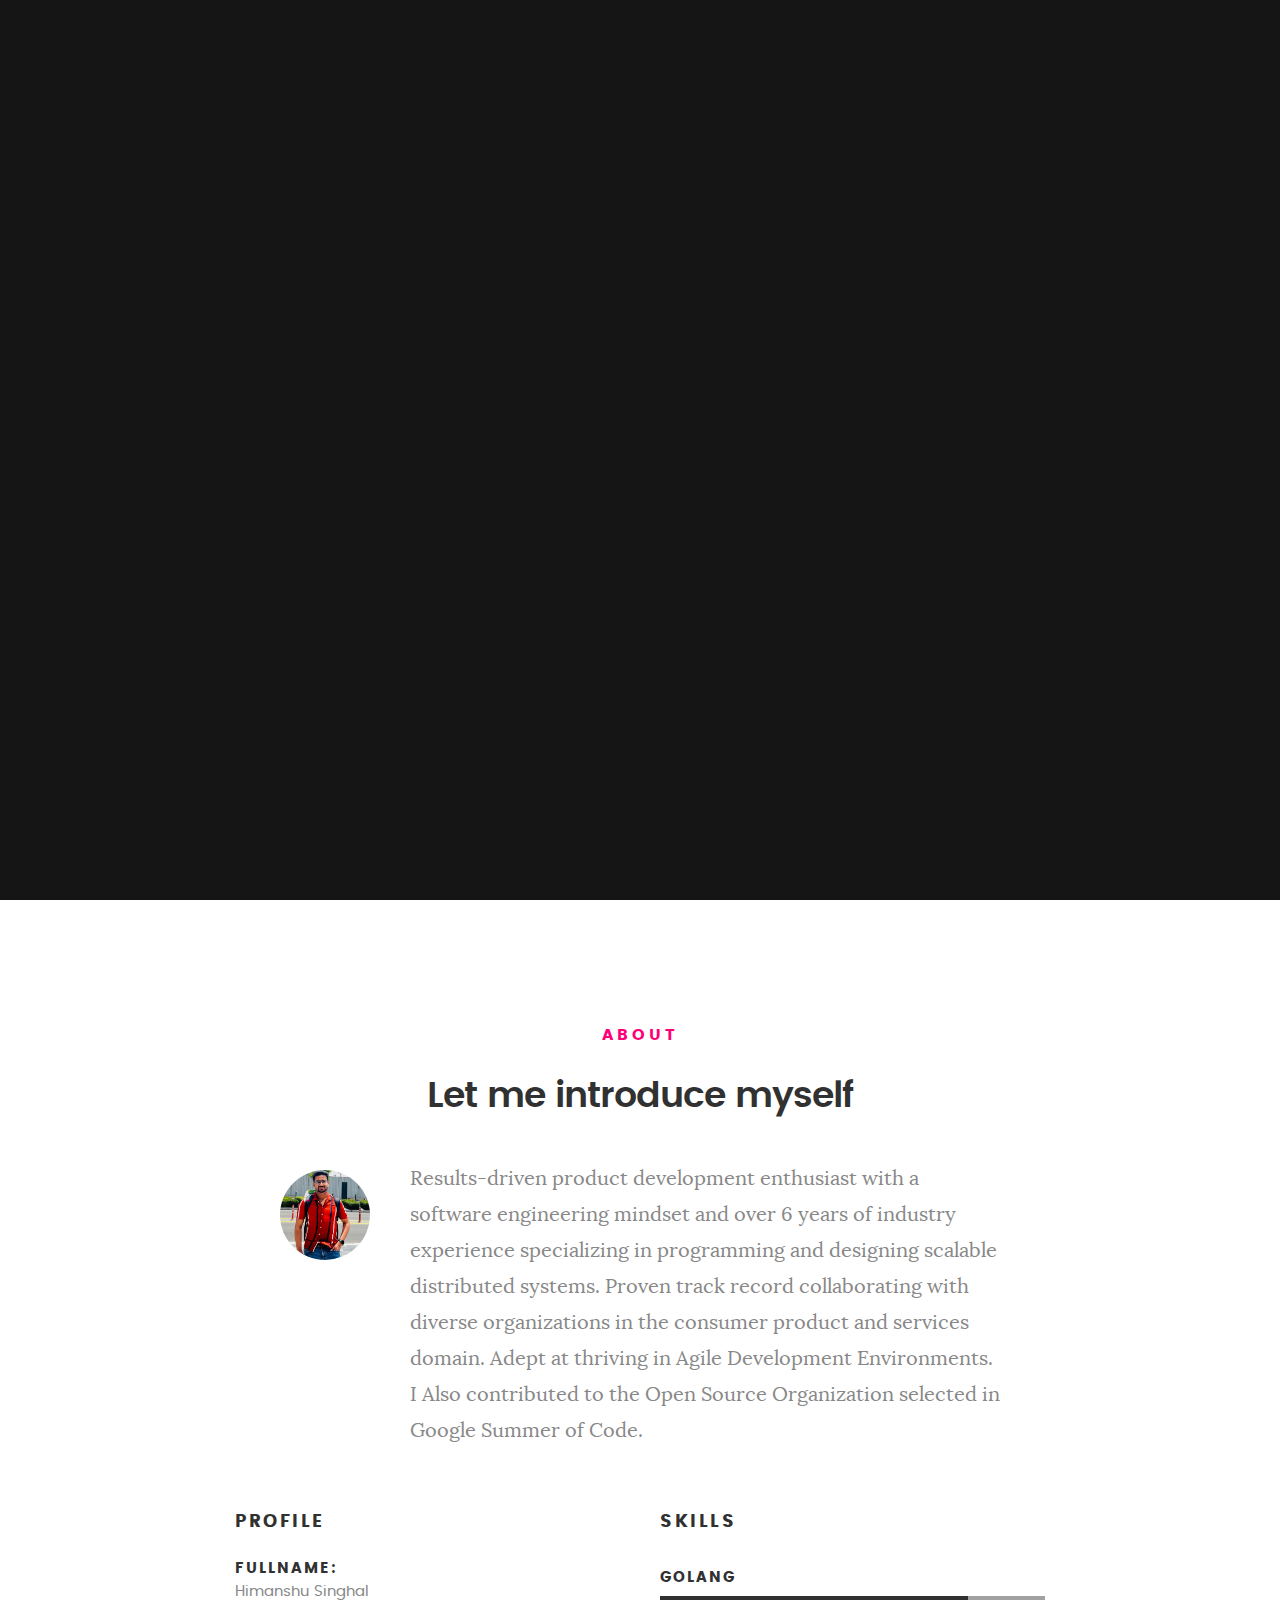
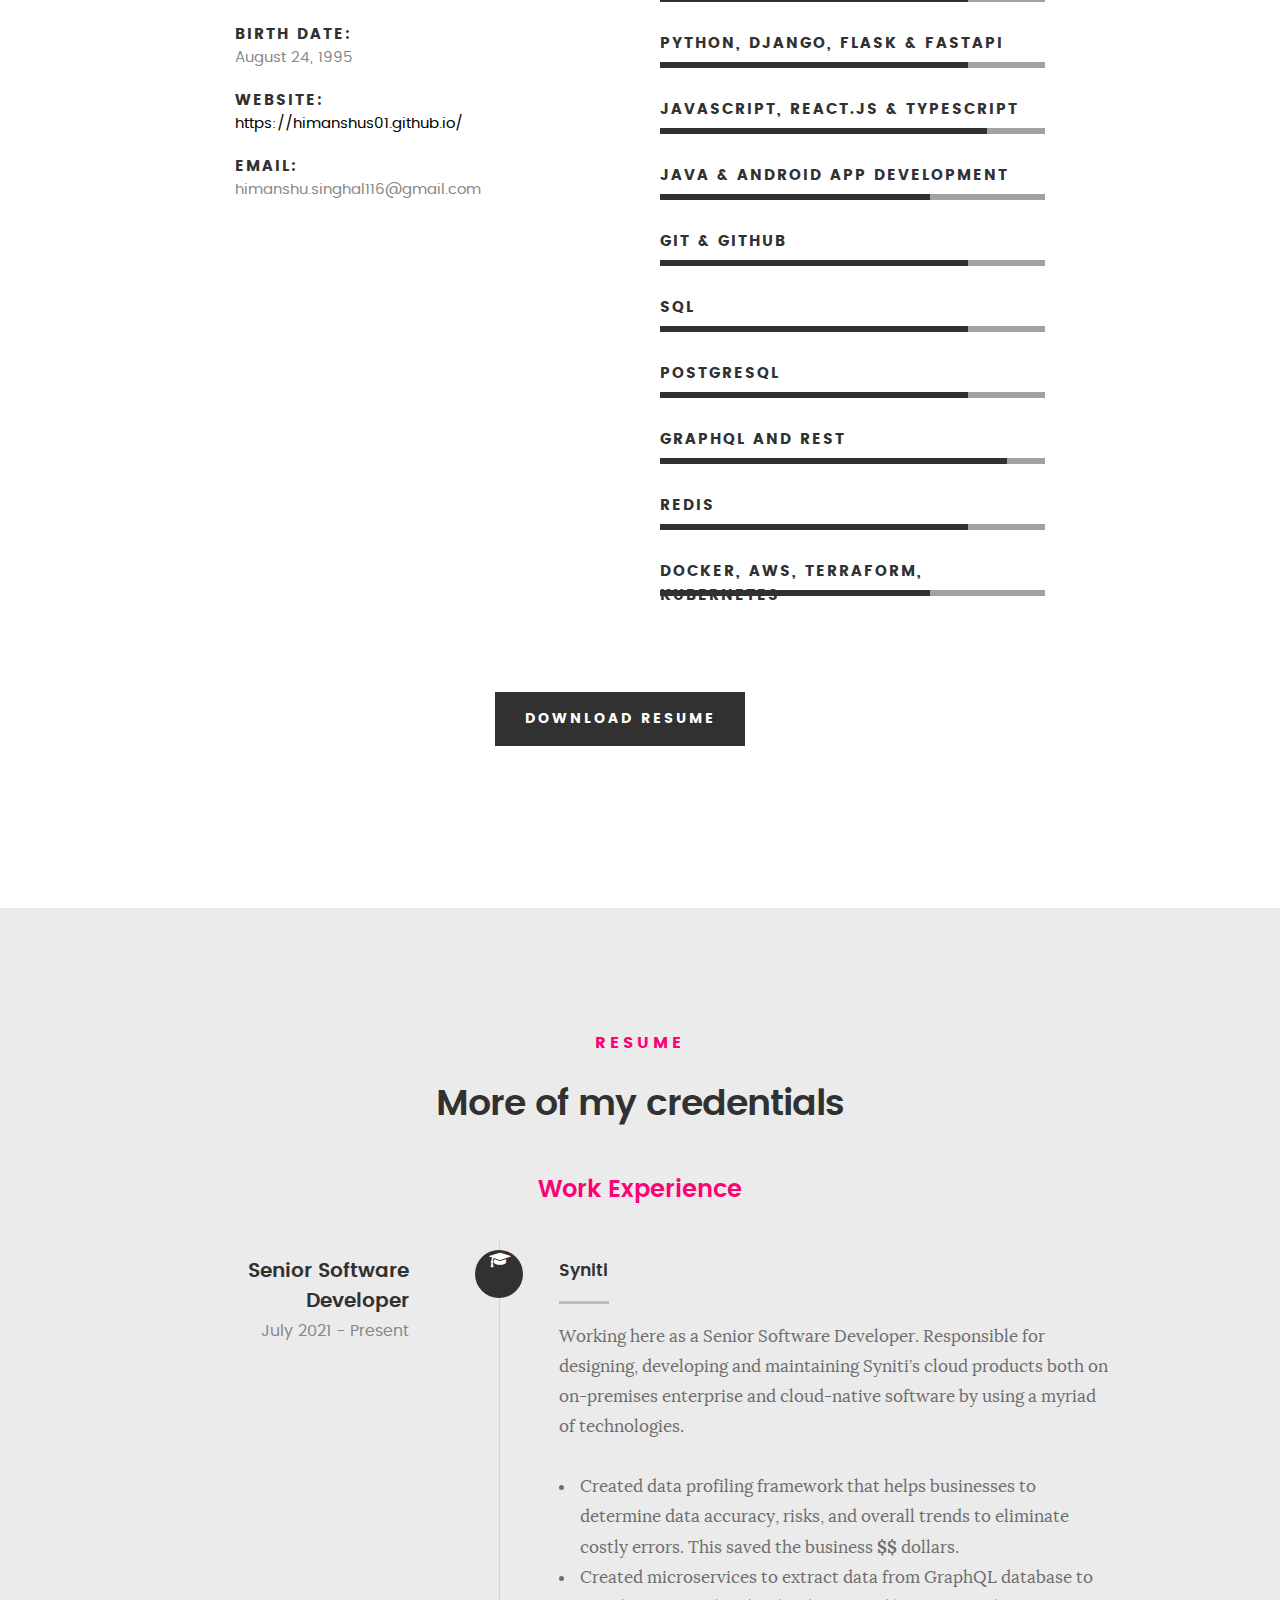
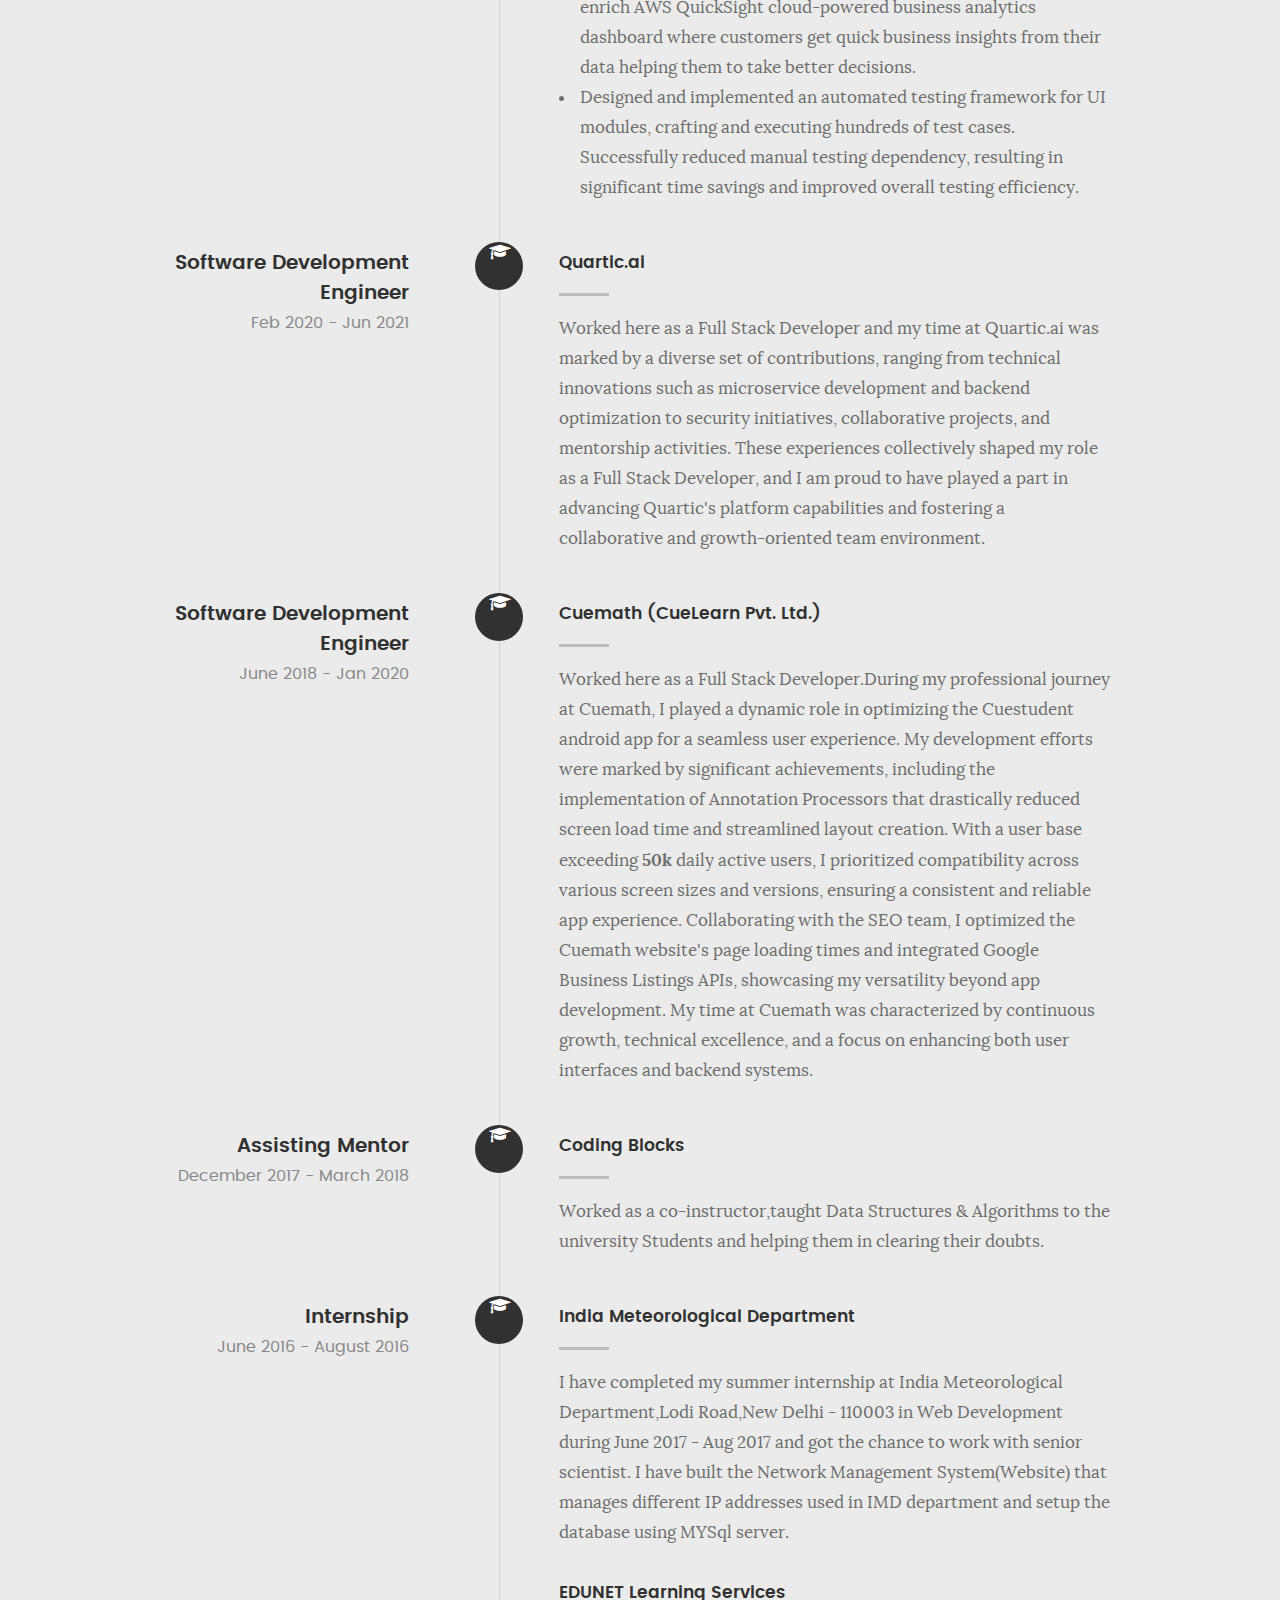
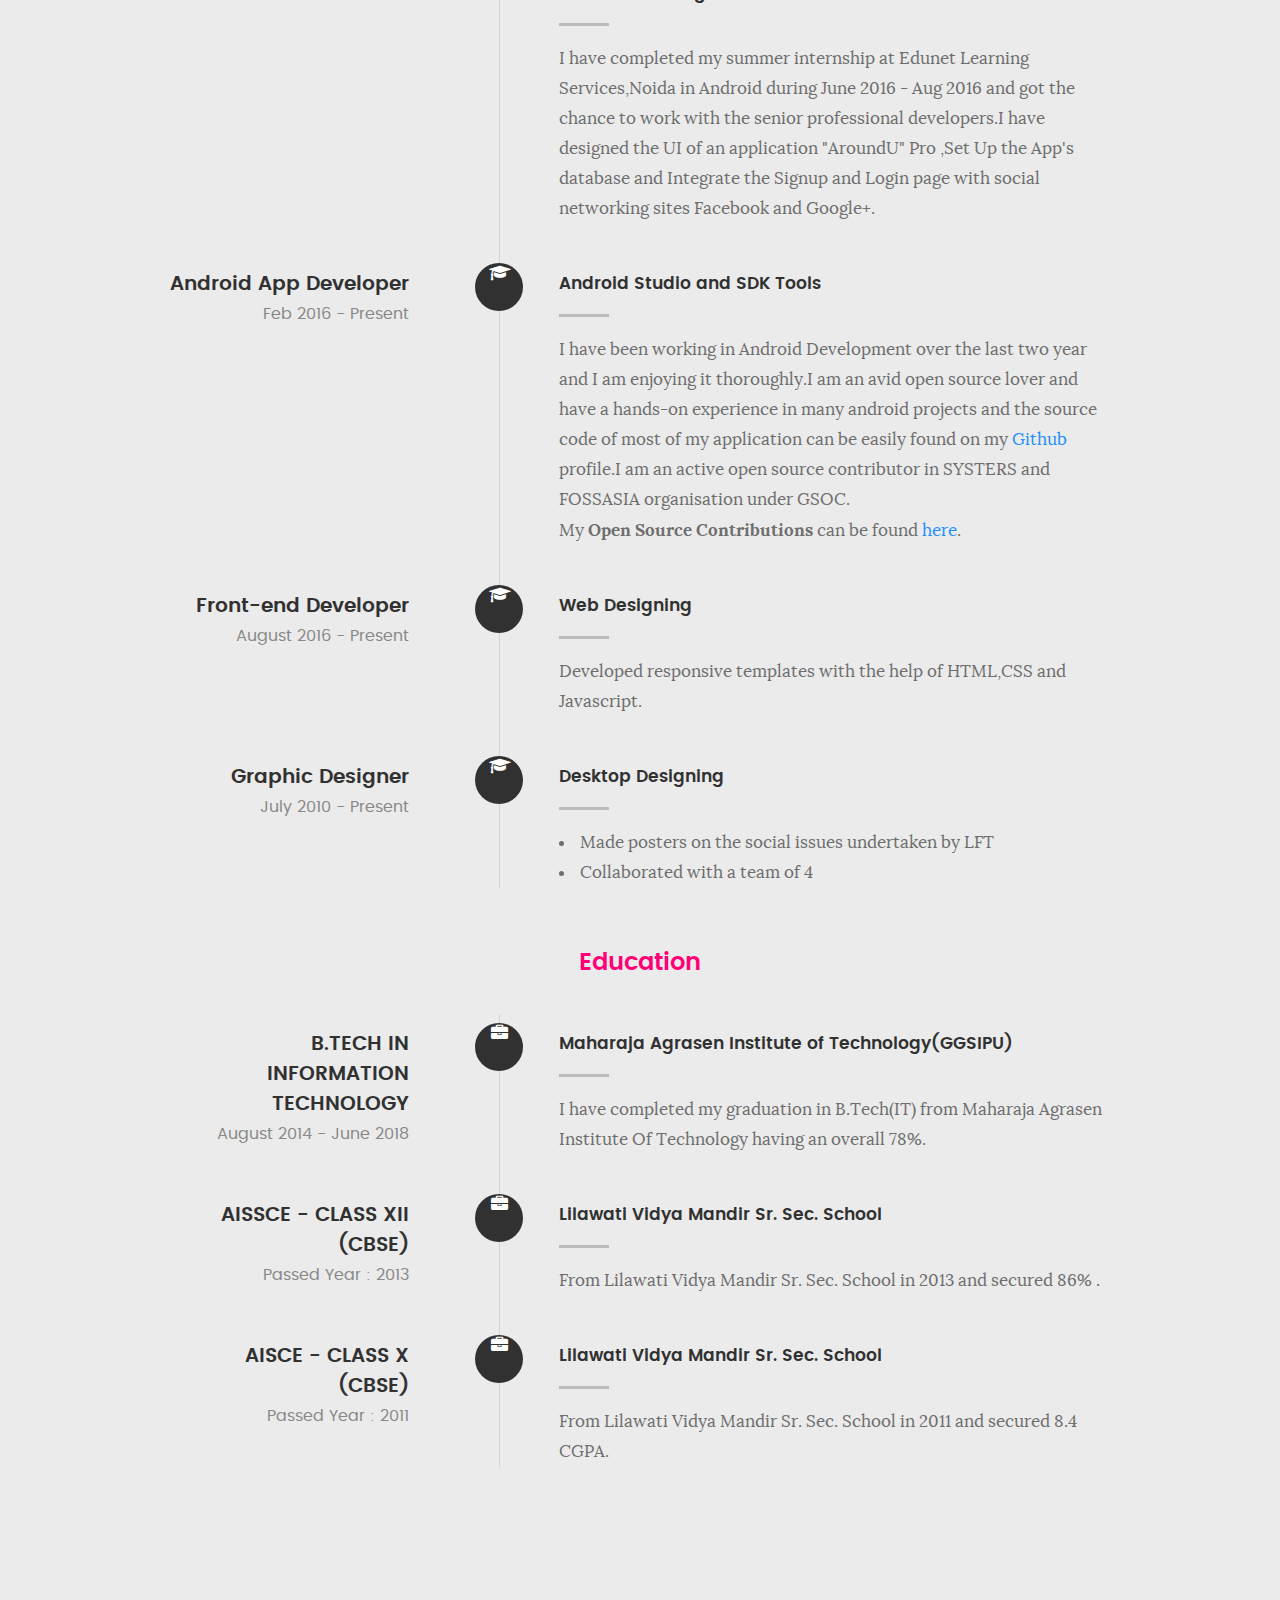
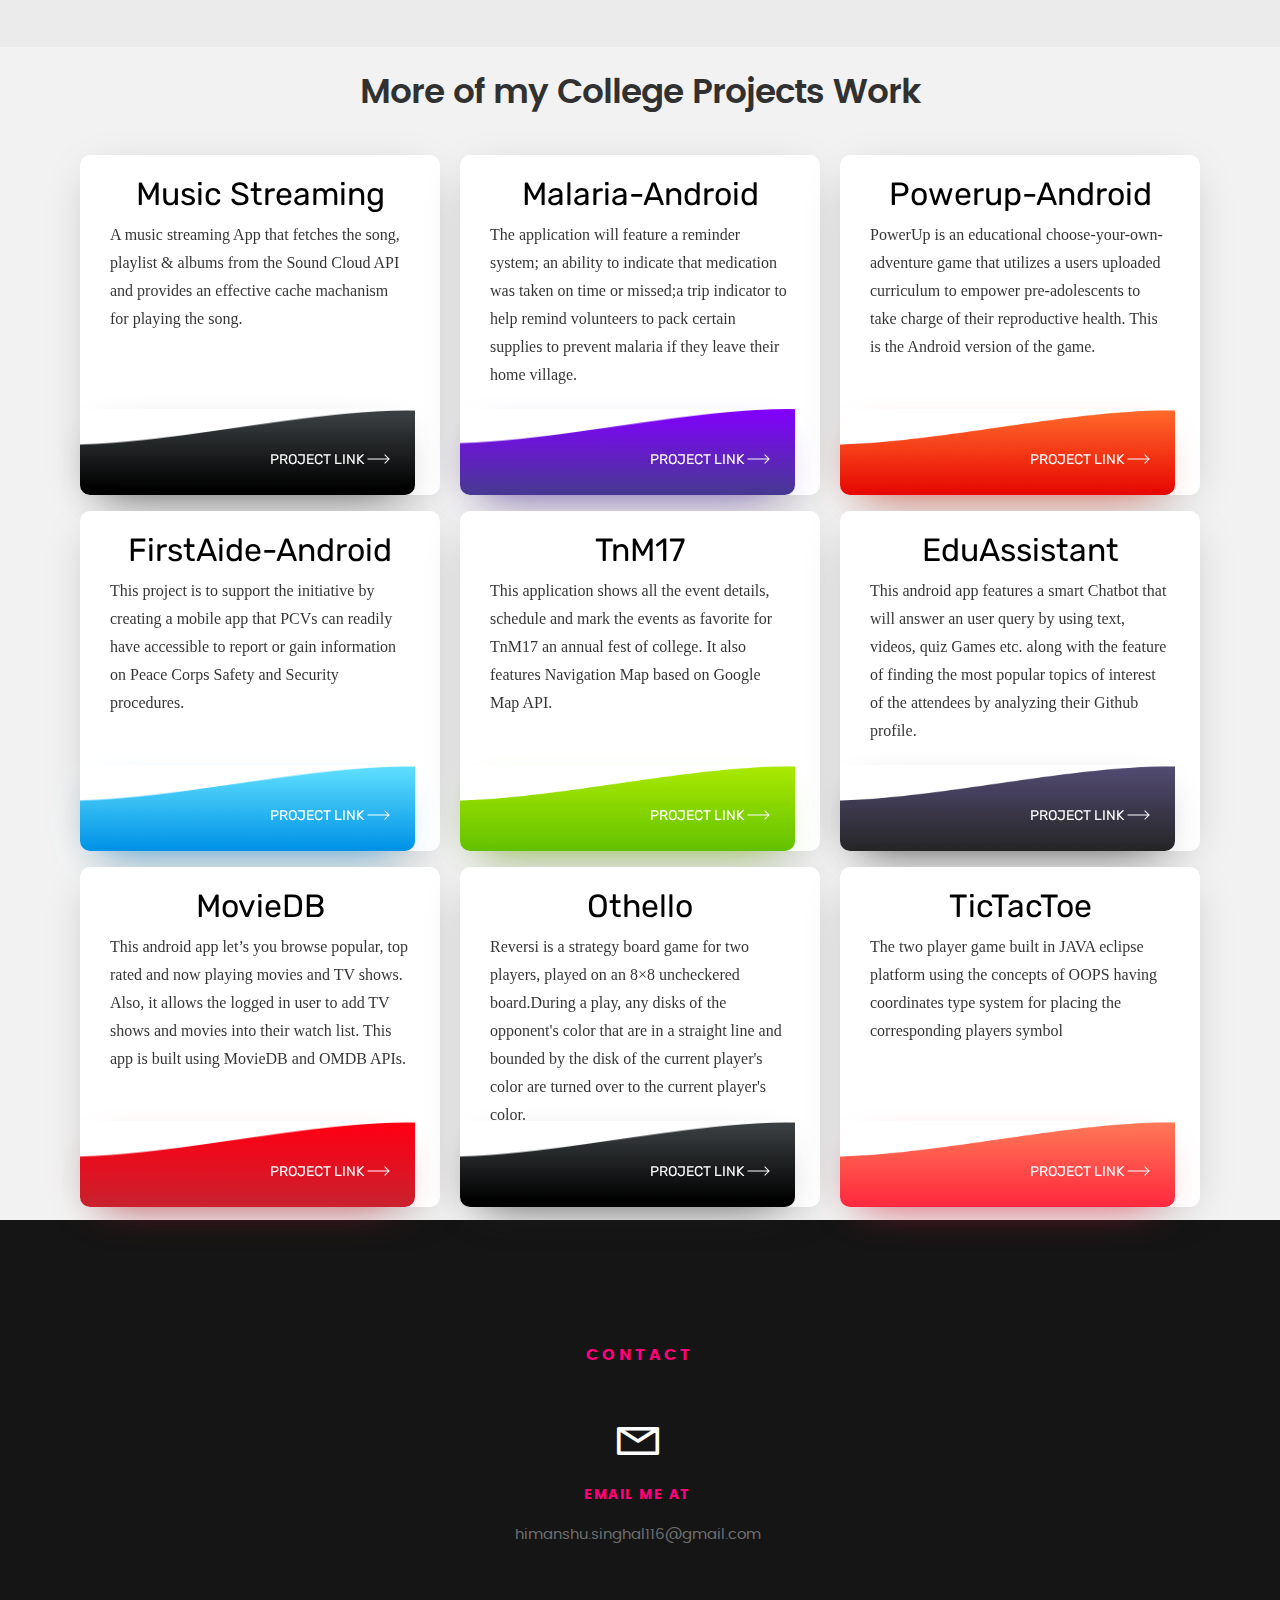
==== commit 25b4ae55: "Refactored Section and Resume" ====
--- a/index.html
+++ b/index.html
@@ -202,152 +202,6 @@
     </div>
 
 </section> <!-- /process-->
-
-<!-- .................................................... -->
-<div style="text-align: center;">
-    <h1>More of my Projects Work</h1>
-    <div class="cardcont">
-
-        <a href="https://github.com/HimanshuS01/MusicStreaming">
-            <div class="card">
-                <div class="socialchess">
-
-                    <div class="projectname">Music Streaming</div>
-
-                    <div class="projectdesc">A music streaming App that fetches the song, playlist &amp; albums from the
-                        Sound Cloud API and provides an effective cache machanism for playing the song.
-                    </div>
-                    <div class="readmore">PROJECT LINK
-                        <img src="./assets/img/arrow.png" height="10" width="23"></div>
-                </div>
-            </div>
-        </a>
-
-        <a href="https://github.com/systers/malaria-app-android/issues?q=author%3AHimanshuS01+is%3Aopen">
-            <div class="card">
-                <div class="pmo">
-
-                    <div class="projectname">Malaria-Android</div>
-
-                    <div class="projectdesc">The application will feature a reminder system; an ability to indicate that
-                        medication was taken on time or missed;a trip indicator to help remind volunteers to pack
-                        certain supplies to prevent malaria if they leave their home village.
-                    </div>
-                    <div class="readmore">PROJECT LINK
-                        <img src="./assets/img/arrow.png" height="10" width="23"></div>
-                </div>
-            </div>
-        </a>
-
-        <a href="https://github.com/systers/powerup-android/issues?q=author%3AHimanshuS01+is%3Aclosed">
-            <div class="card">
-                <div class="jobsplane">
-
-                    <div class="projectname">Powerup-Android</div>
-                    <div class="projectdesc">PowerUp is an educational choose-your-own-adventure game that utilizes a
-                        users uploaded curriculum to empower pre-adolescents to take charge of their reproductive
-                        health. This is the Android version of the game.
-                    </div>
-                    <div class="readmore">PROJECT LINK
-                        <img src="./assets/img/arrow.png" height="10" width="23"></div>
-                </div>
-            </div>
-        </a>
-
-        <a href="https://github.com/systers/FirstAide-Android/issues?q=author%3AHimanshuS01+is%3Aopen">
-            <div class="card">
-                <div class="bic">
-
-                    <div class="projectname">FirstAide-Android</div>
-
-                    <div class="projectdesc">This project is to support the initiative by creating a mobile app that
-                        PCVs can readily have accessible to report or gain information on Peace Corps Safety and
-                        Security procedures.
-                    </div>
-                    <div class="readmore">PROJECT LINK <img src="./assets/img/arrow.png" height="10" width="23"></div>
-                </div>
-            </div>
-        </a>
-
-        <a href="https://github.com/HimanshuS01/TnM17">
-            <div class="card">
-                <div class="hackindia">
-
-                    <div class="projectname">TnM17</div>
-
-                    <div class="projectdesc">This application shows all the event details, schedule and mark the events
-                        as favorite for TnM17 an annual fest of college. It also features Navigation Map based on Google
-                        Map API.
-                    </div>
-                    <div class="readmore">PROJECT LINK <img src="./assets/img/arrow.png" height="10" width="23"></div>
-                </div>
-            </div>
-        </a>
-
-        <a href="https://github.com/HimanshuS01/EduAssistant">
-            <div class="card">
-                <div class="mova1">
-
-                    <div class="projectname">EduAssistant</div>
-
-                    <div class="projectdesc">
-                        This android app features a smart Chatbot that will answer an user query by using text, videos,
-                        quiz Games etc. along with the feature of finding the most popular topics of interest of the
-                        attendees by analyzing their Github profile.
-                    </div>
-                    <div class="readmore">PROJECT LINK <img src="./assets/img/arrow.png" height="10" width="23"></div>
-                </div>
-            </div>
-        </a>
-
-        <a href="https://github.com/HimanshuS01/movieplate">
-            <div class="card">
-                <div class="zomato">
-
-                    <div class="projectname">MovieDB</div>
-                    <div class="projectdesc">
-                        This android app let’s you browse popular, top rated and now playing movies and TV shows. Also,
-                        it allows the logged in user to add TV shows and movies into their watch list. This app is built
-                        using
-                        MovieDB and OMDB APIs.
-                    </div>
-                    <div class="readmore">PROJECT LINK <img src="./assets/img/arrow.png" height="10" width="23"></div>
-                </div>
-            </div>
-        </a>
-
-        <a href="https://github.com/HimanshuS01/Othello">
-            <div class="card">
-                <div class="socialchess">
-
-                    <div class="projectname">Othello</div>
-
-                    <div class="projectdesc">
-                        Reversi is a strategy board game for two players, played on an 8×8 uncheckered board.During a
-                        play, any disks of the opponent's color that are in a straight line and bounded by the disk of
-                        the current player's color are turned over to the current player's color.
-                    </div>
-                    <div class="readmore">PROJECT LINK <img src="./assets/img/arrow.png" height="10" width="23"></div>
-                </div>
-            </div>
-        </a>
-
-        <a href="https://github.com/HimanshuS01/TicTacToe">
-            <div class="card">
-                <div class="ioteractions">
-
-                    <div class="projectname">TicTacToe</div>
-
-                    <div class="projectdesc">The two player game built in JAVA eclipse platform using the concepts of
-                        OOPS having coordinates type system for placing the corresponding players symbol
-                    </div>
-                    <div class="readmore">PROJECT LINK <img src="./assets/img/arrow.png" height="10" width="23"></div>
-                </div>
-            </div>
-        </a>
-    </div>
-</div>
-<!-- .................................................... -->
 
 
 <!-- resume Section
@@ -650,6 +504,152 @@
 
 </section> <!-- /features -->
 
+<!-- .................................................... -->
+
+<div style="text-align: center; margin-bottom: 1%">
+    <h1>More of my College Projects Work</h1>
+    <div class="cardcont">
+
+        <a href="https://github.com/HimanshuS01/MusicStreaming">
+            <div class="card">
+                <div class="socialchess">
+
+                    <div class="projectname">Music Streaming</div>
+
+                    <div class="projectdesc">A music streaming App that fetches the song, playlist &amp; albums from the
+                        Sound Cloud API and provides an effective cache machanism for playing the song.
+                    </div>
+                    <div class="readmore">PROJECT LINK
+                        <img src="./assets/img/arrow.png" height="10" width="23"></div>
+                </div>
+            </div>
+        </a>
+
+        <a href="https://github.com/systers/malaria-app-android/issues?q=author%3AHimanshuS01+is%3Aopen">
+            <div class="card">
+                <div class="pmo">
+
+                    <div class="projectname">Malaria-Android</div>
+
+                    <div class="projectdesc">The application will feature a reminder system; an ability to indicate that
+                        medication was taken on time or missed;a trip indicator to help remind volunteers to pack
+                        certain supplies to prevent malaria if they leave their home village.
+                    </div>
+                    <div class="readmore">PROJECT LINK
+                        <img src="./assets/img/arrow.png" height="10" width="23"></div>
+                </div>
+            </div>
+        </a>
+
+        <a href="https://github.com/systers/powerup-android/issues?q=author%3AHimanshuS01+is%3Aclosed">
+            <div class="card">
+                <div class="jobsplane">
+
+                    <div class="projectname">Powerup-Android</div>
+                    <div class="projectdesc">PowerUp is an educational choose-your-own-adventure game that utilizes a
+                        users uploaded curriculum to empower pre-adolescents to take charge of their reproductive
+                        health. This is the Android version of the game.
+                    </div>
+                    <div class="readmore">PROJECT LINK
+                        <img src="./assets/img/arrow.png" height="10" width="23"></div>
+                </div>
+            </div>
+        </a>
+
+        <a href="https://github.com/systers/FirstAide-Android/issues?q=author%3AHimanshuS01+is%3Aopen">
+            <div class="card">
+                <div class="bic">
+
+                    <div class="projectname">FirstAide-Android</div>
+
+                    <div class="projectdesc">This project is to support the initiative by creating a mobile app that
+                        PCVs can readily have accessible to report or gain information on Peace Corps Safety and
+                        Security procedures.
+                    </div>
+                    <div class="readmore">PROJECT LINK <img src="./assets/img/arrow.png" height="10" width="23"></div>
+                </div>
+            </div>
+        </a>
+
+        <a href="https://github.com/HimanshuS01/TnM17">
+            <div class="card">
+                <div class="hackindia">
+
+                    <div class="projectname">TnM17</div>
+
+                    <div class="projectdesc">This application shows all the event details, schedule and mark the events
+                        as favorite for TnM17 an annual fest of college. It also features Navigation Map based on Google
+                        Map API.
+                    </div>
+                    <div class="readmore">PROJECT LINK <img src="./assets/img/arrow.png" height="10" width="23"></div>
+                </div>
+            </div>
+        </a>
+
+        <a href="https://github.com/HimanshuS01/EduAssistant">
+            <div class="card">
+                <div class="mova1">
+
+                    <div class="projectname">EduAssistant</div>
+
+                    <div class="projectdesc">
+                        This android app features a smart Chatbot that will answer an user query by using text, videos,
+                        quiz Games etc. along with the feature of finding the most popular topics of interest of the
+                        attendees by analyzing their Github profile.
+                    </div>
+                    <div class="readmore">PROJECT LINK <img src="./assets/img/arrow.png" height="10" width="23"></div>
+                </div>
+            </div>
+        </a>
+
+        <a href="https://github.com/HimanshuS01/movieplate">
+            <div class="card">
+                <div class="zomato">
+
+                    <div class="projectname">MovieDB</div>
+                    <div class="projectdesc">
+                        This android app let’s you browse popular, top rated and now playing movies and TV shows. Also,
+                        it allows the logged in user to add TV shows and movies into their watch list. This app is built
+                        using
+                        MovieDB and OMDB APIs.
+                    </div>
+                    <div class="readmore">PROJECT LINK <img src="./assets/img/arrow.png" height="10" width="23"></div>
+                </div>
+            </div>
+        </a>
+
+        <a href="https://github.com/HimanshuS01/Othello">
+            <div class="card">
+                <div class="socialchess">
+
+                    <div class="projectname">Othello</div>
+
+                    <div class="projectdesc">
+                        Reversi is a strategy board game for two players, played on an 8×8 uncheckered board.During a
+                        play, any disks of the opponent's color that are in a straight line and bounded by the disk of
+                        the current player's color are turned over to the current player's color.
+                    </div>
+                    <div class="readmore">PROJECT LINK <img src="./assets/img/arrow.png" height="10" width="23"></div>
+                </div>
+            </div>
+        </a>
+
+        <a href="https://github.com/HimanshuS01/TicTacToe">
+            <div class="card">
+                <div class="ioteractions">
+
+                    <div class="projectname">TicTacToe</div>
+
+                    <div class="projectdesc">The two player game built in JAVA eclipse platform using the concepts of
+                        OOPS having coordinates type system for placing the corresponding players symbol
+                    </div>
+                    <div class="readmore">PROJECT LINK <img src="./assets/img/arrow.png" height="10" width="23"></div>
+                </div>
+            </div>
+        </a>
+    </div>
+</div>
+<!-- .................................................... -->
 
 <section id="contact">
 
